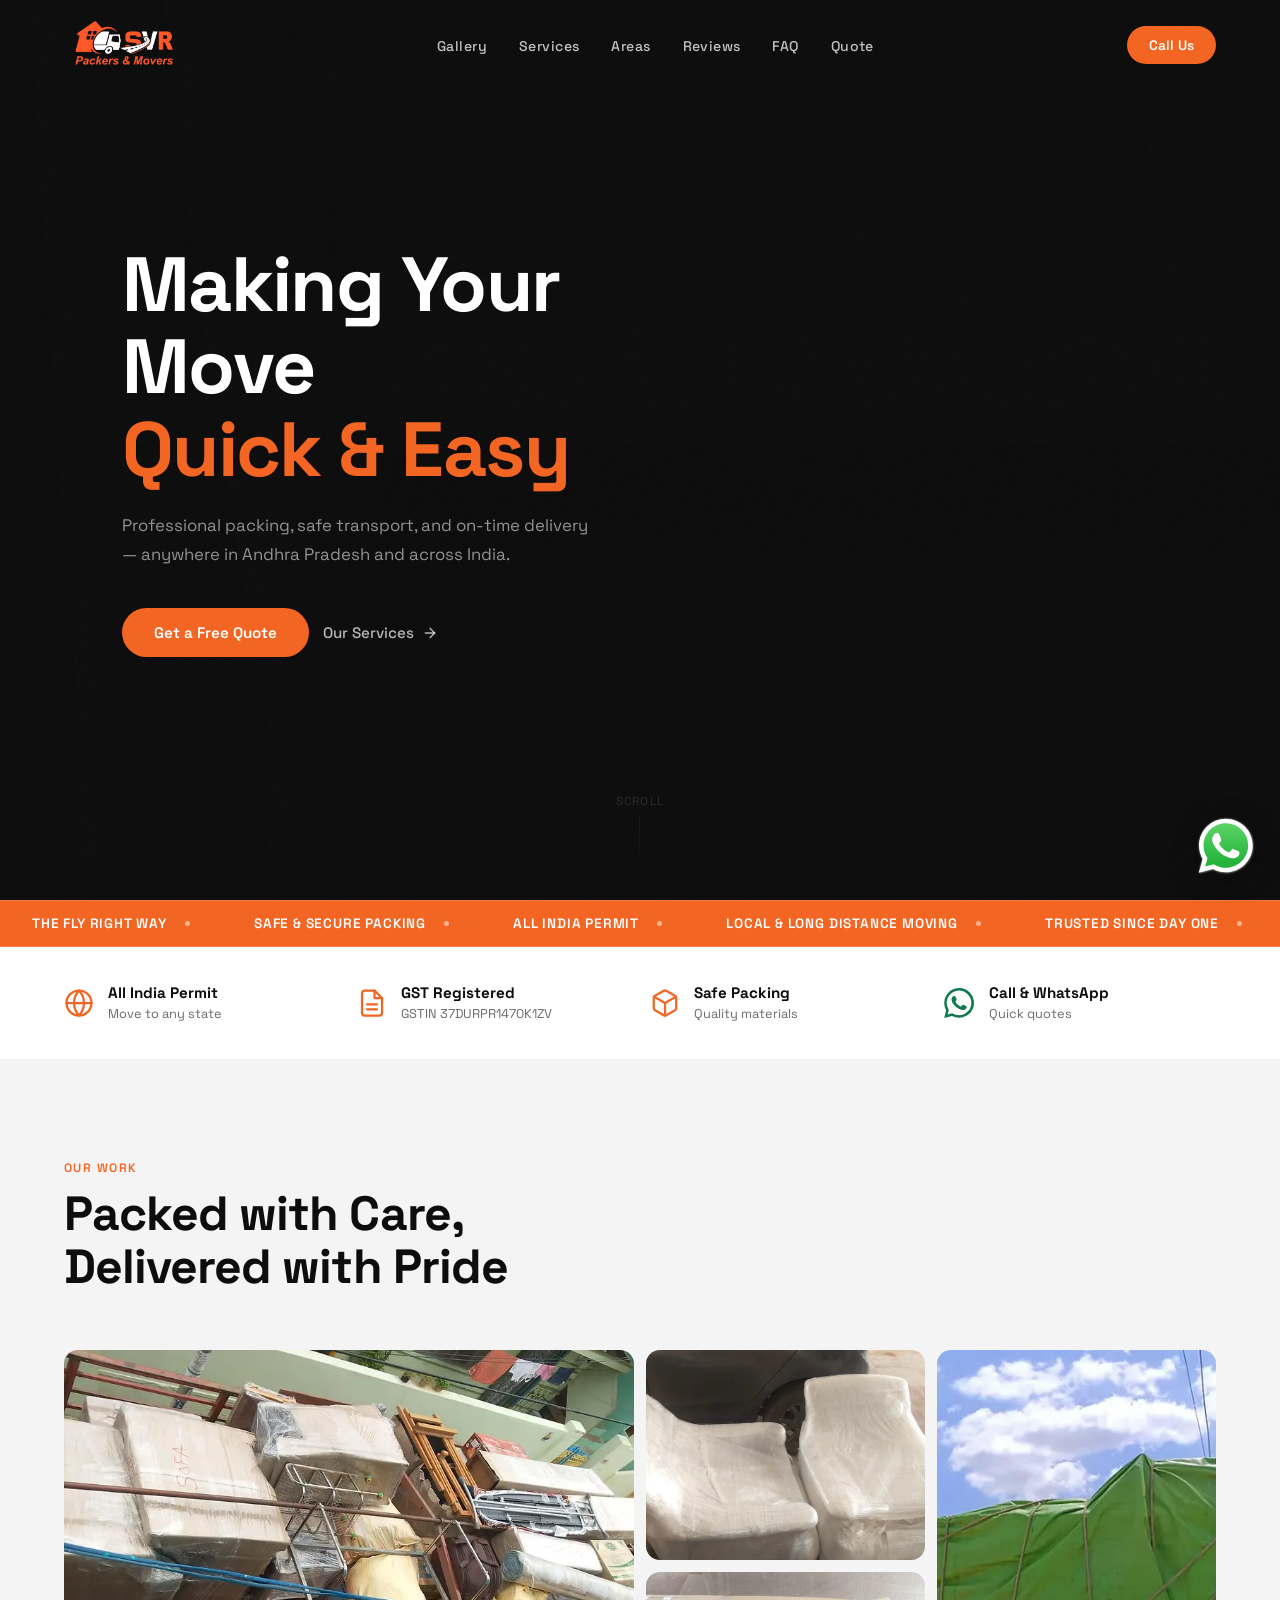
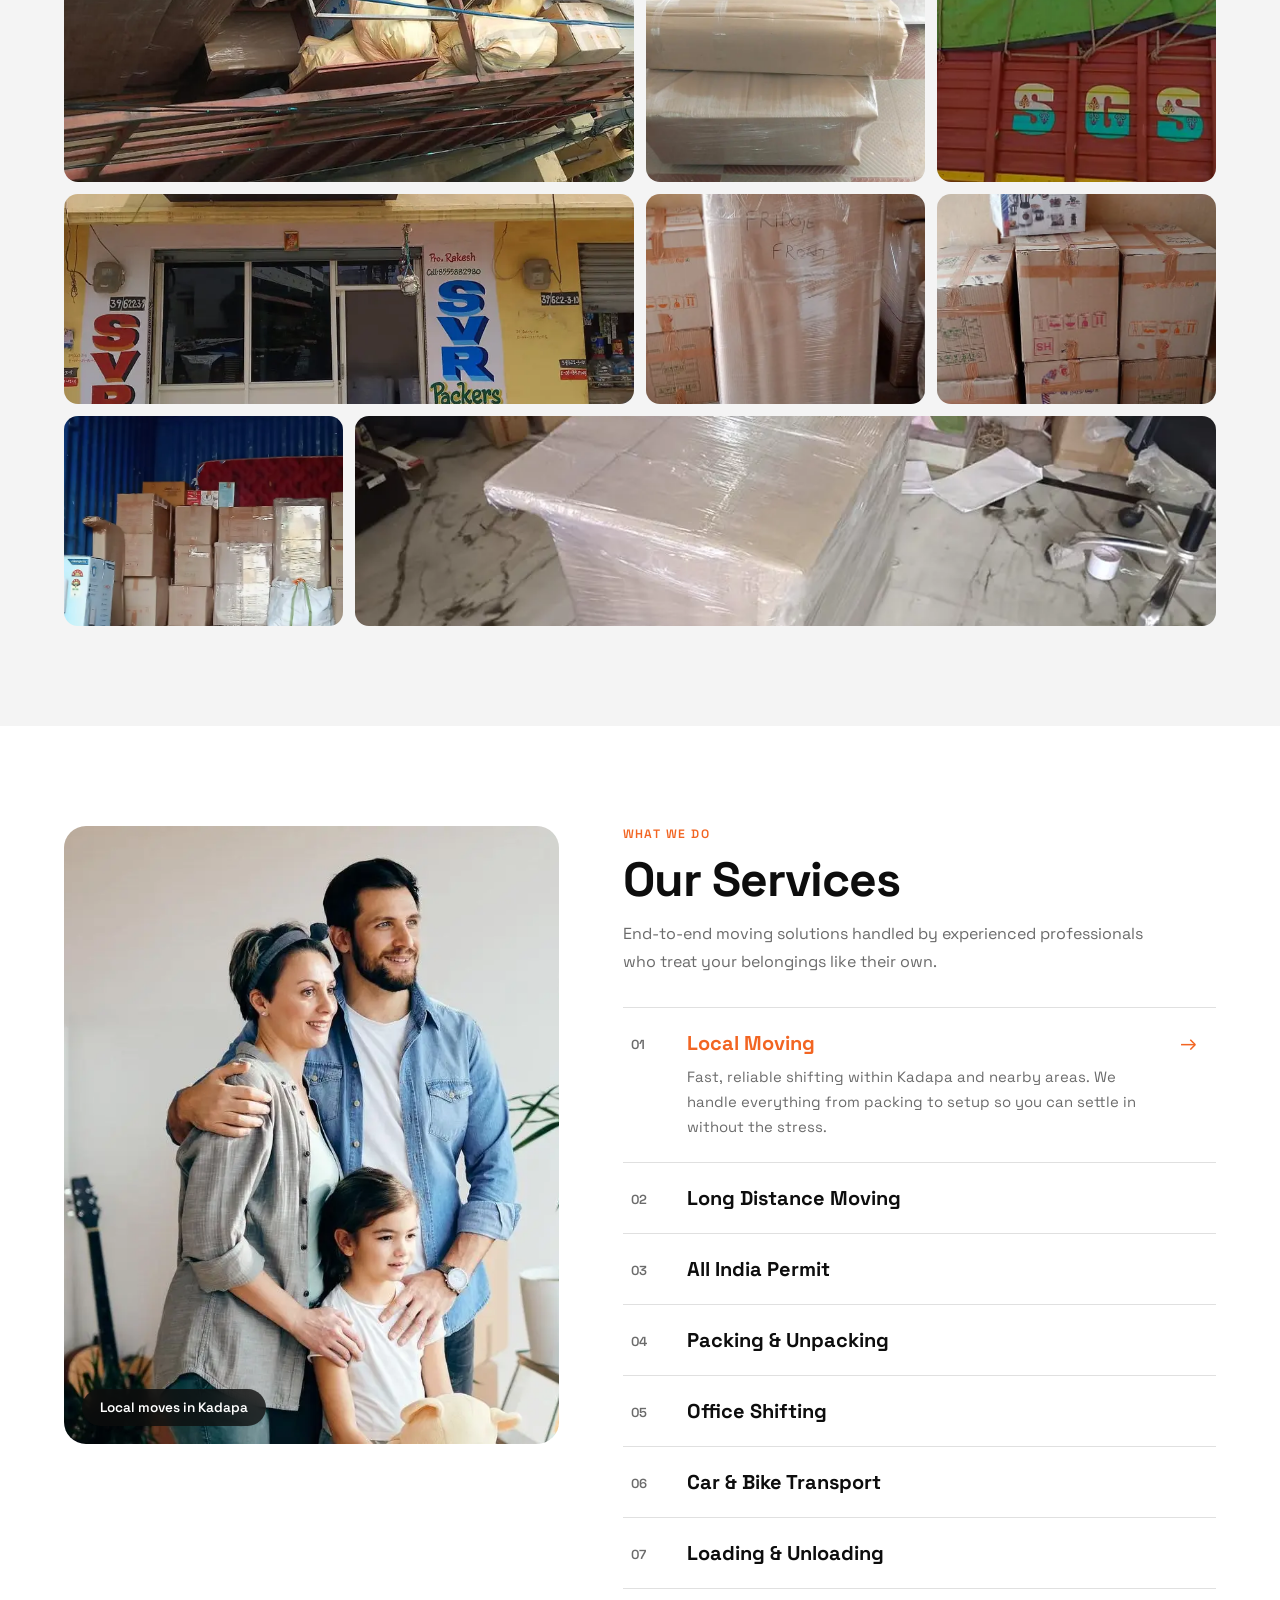
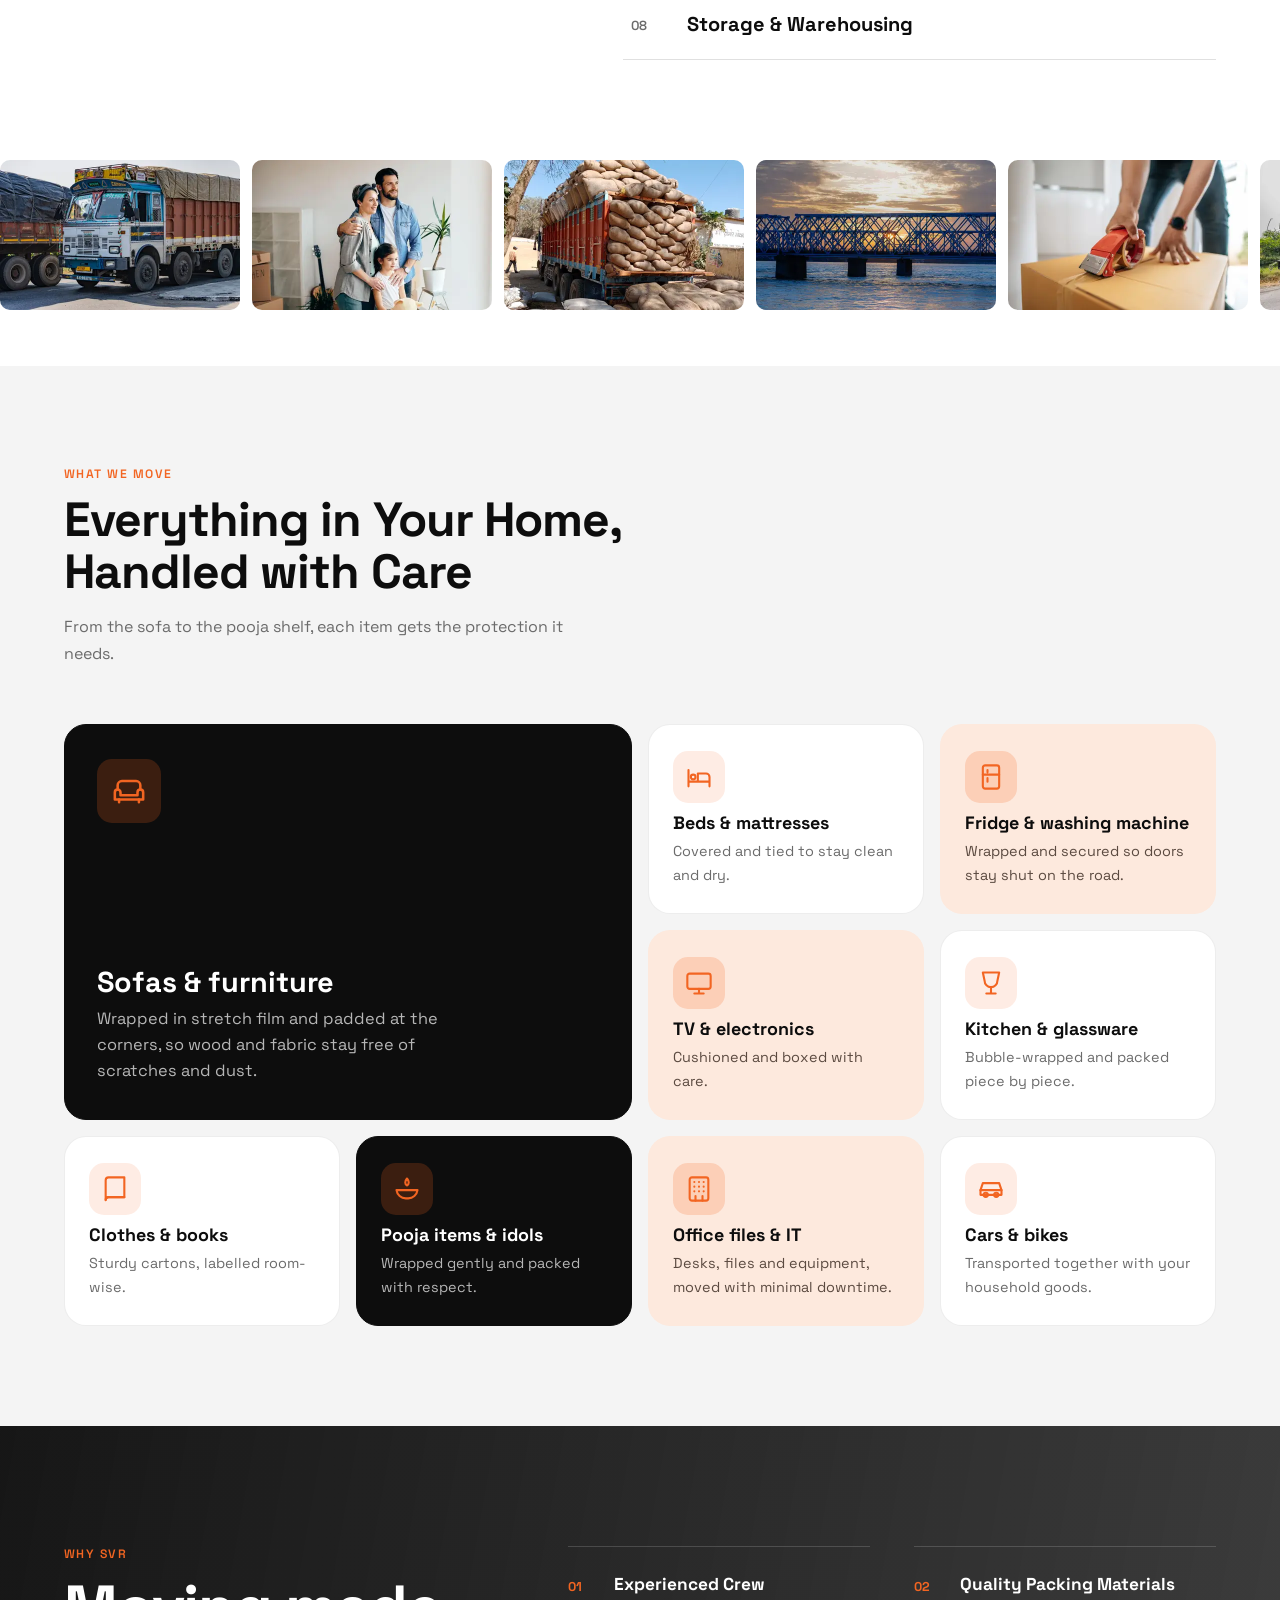
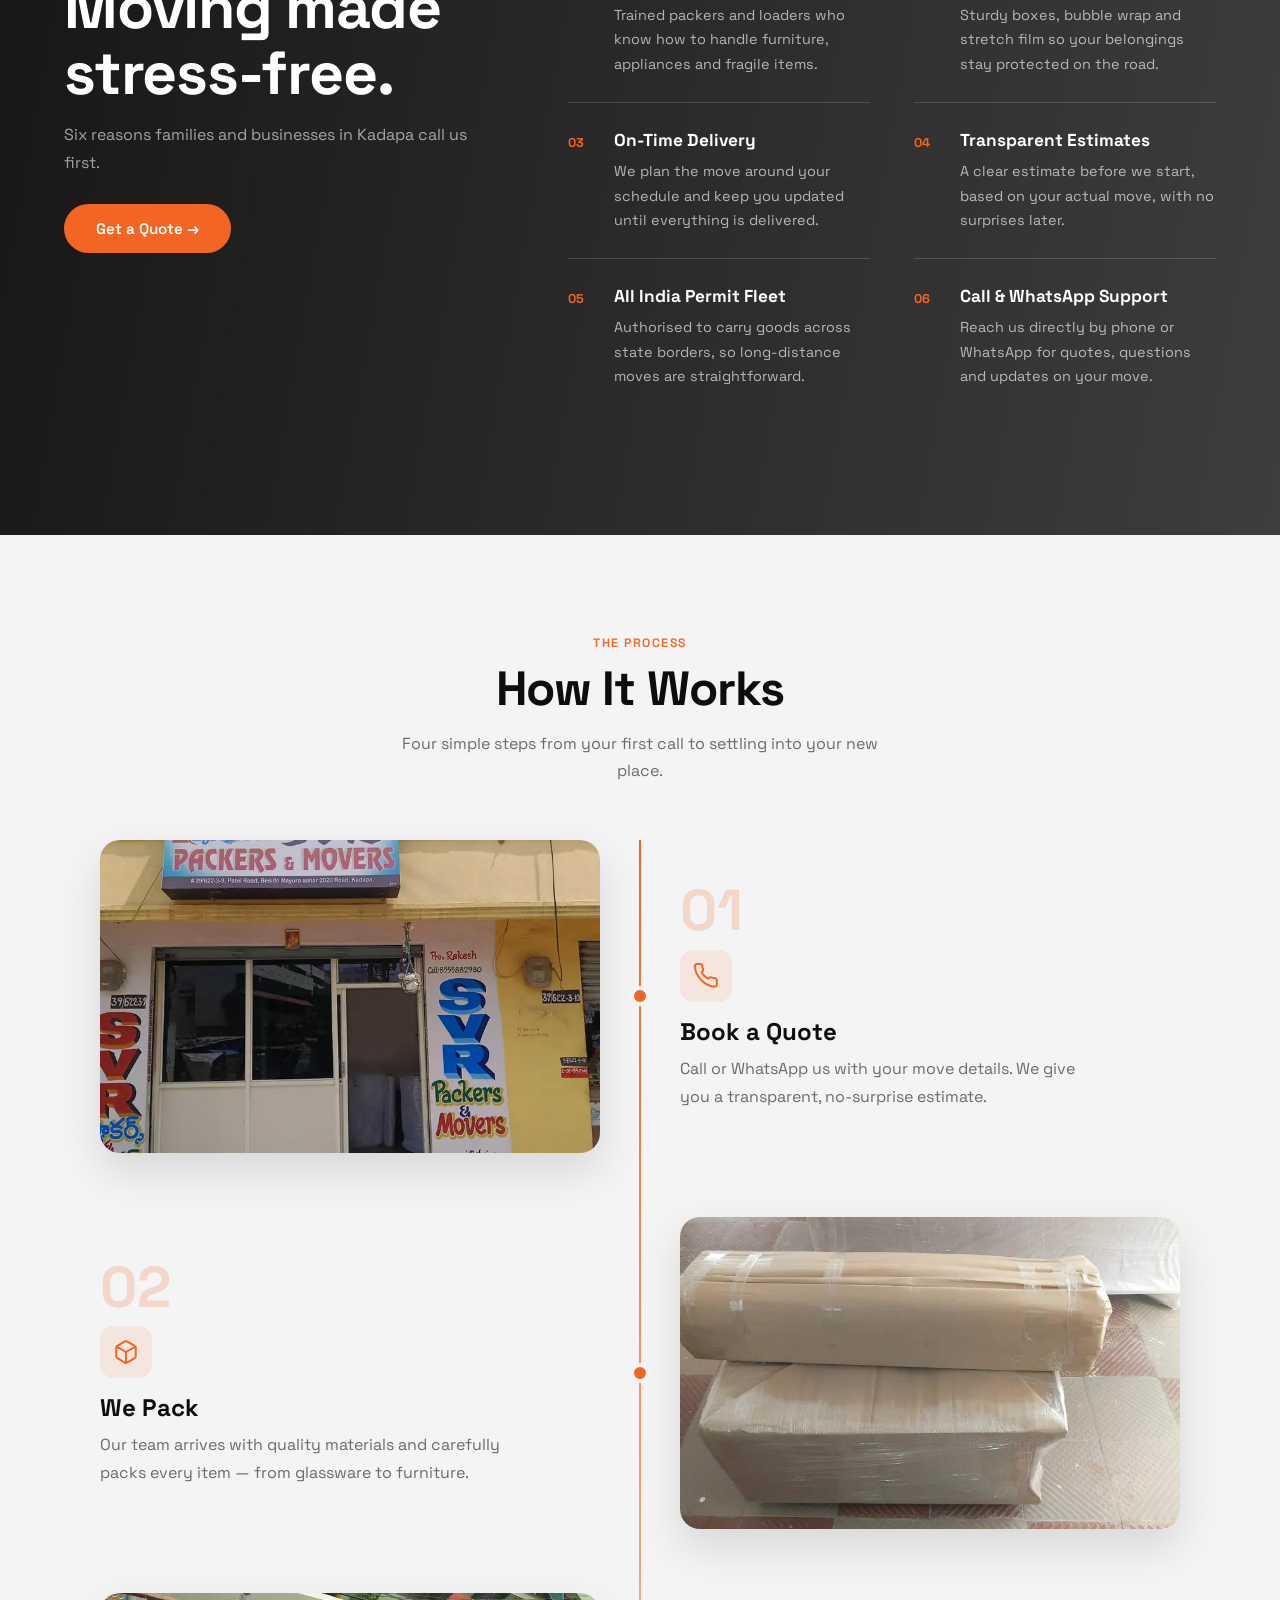
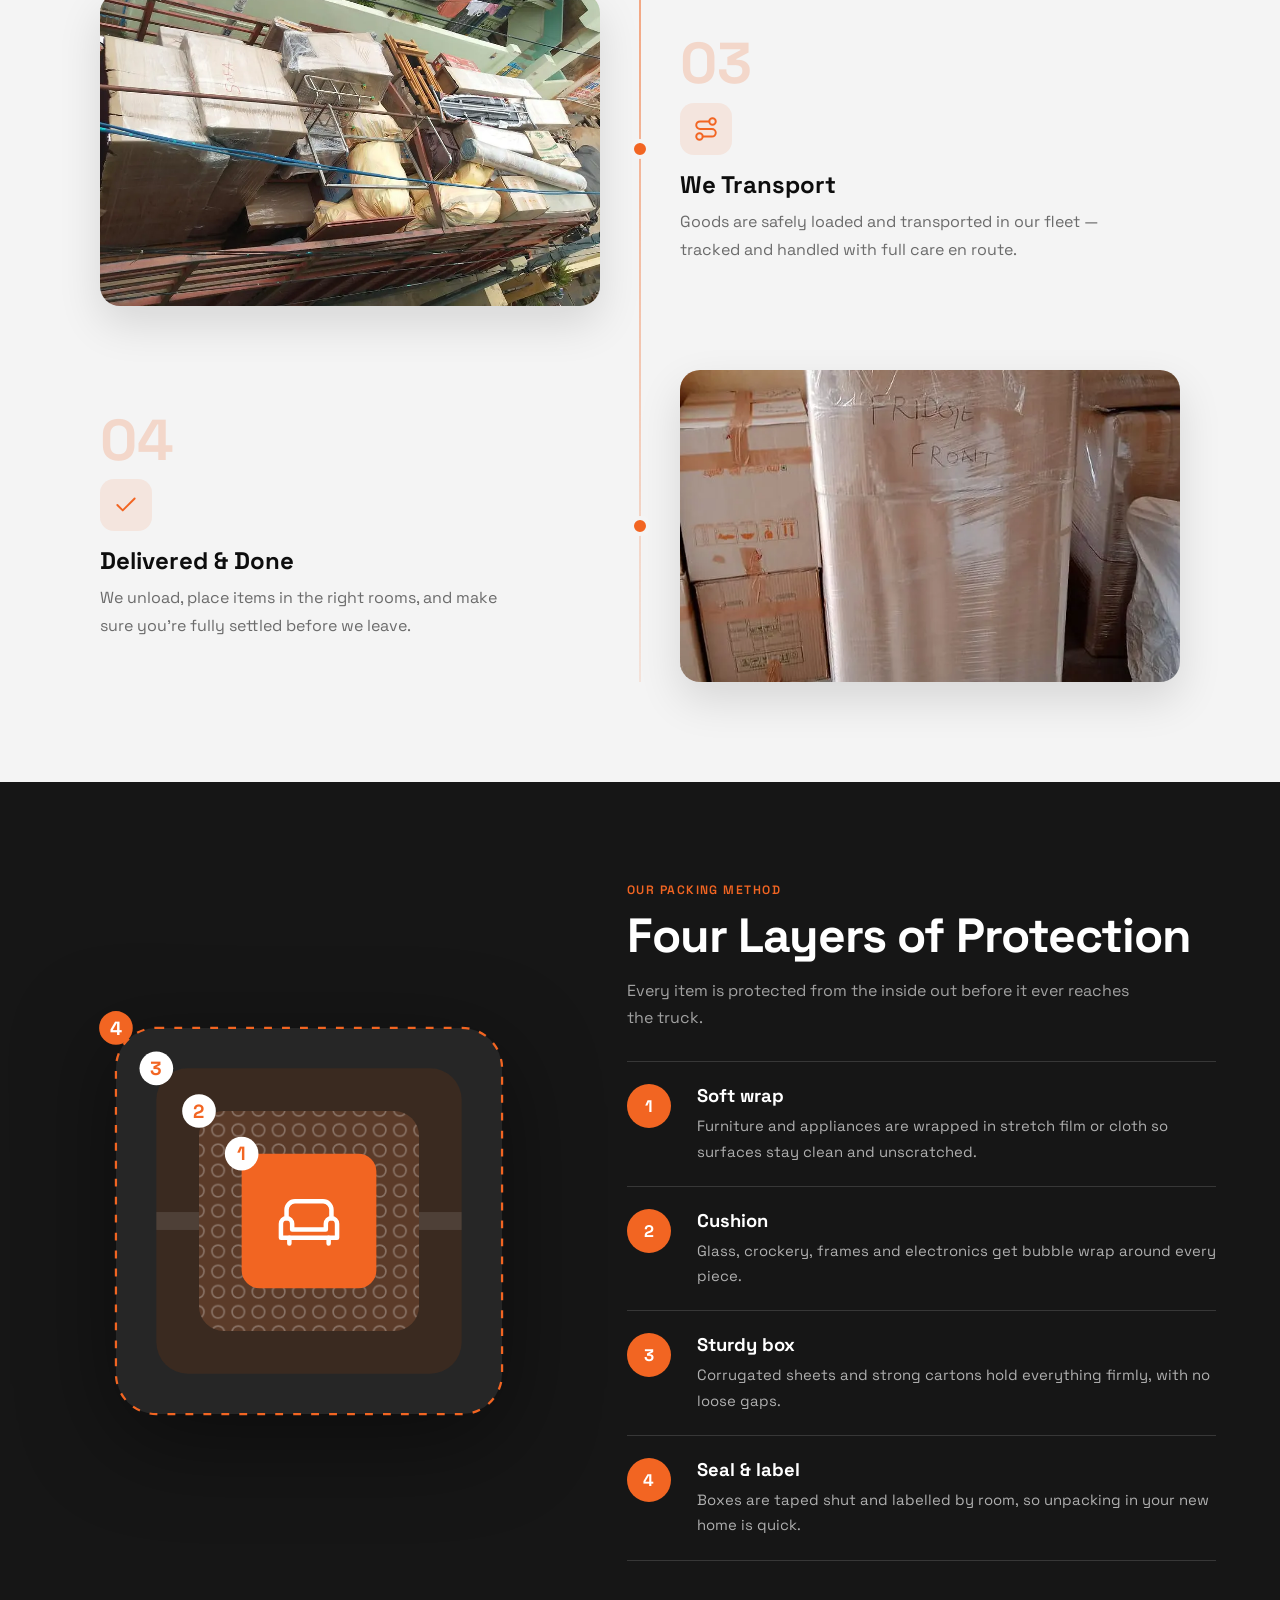
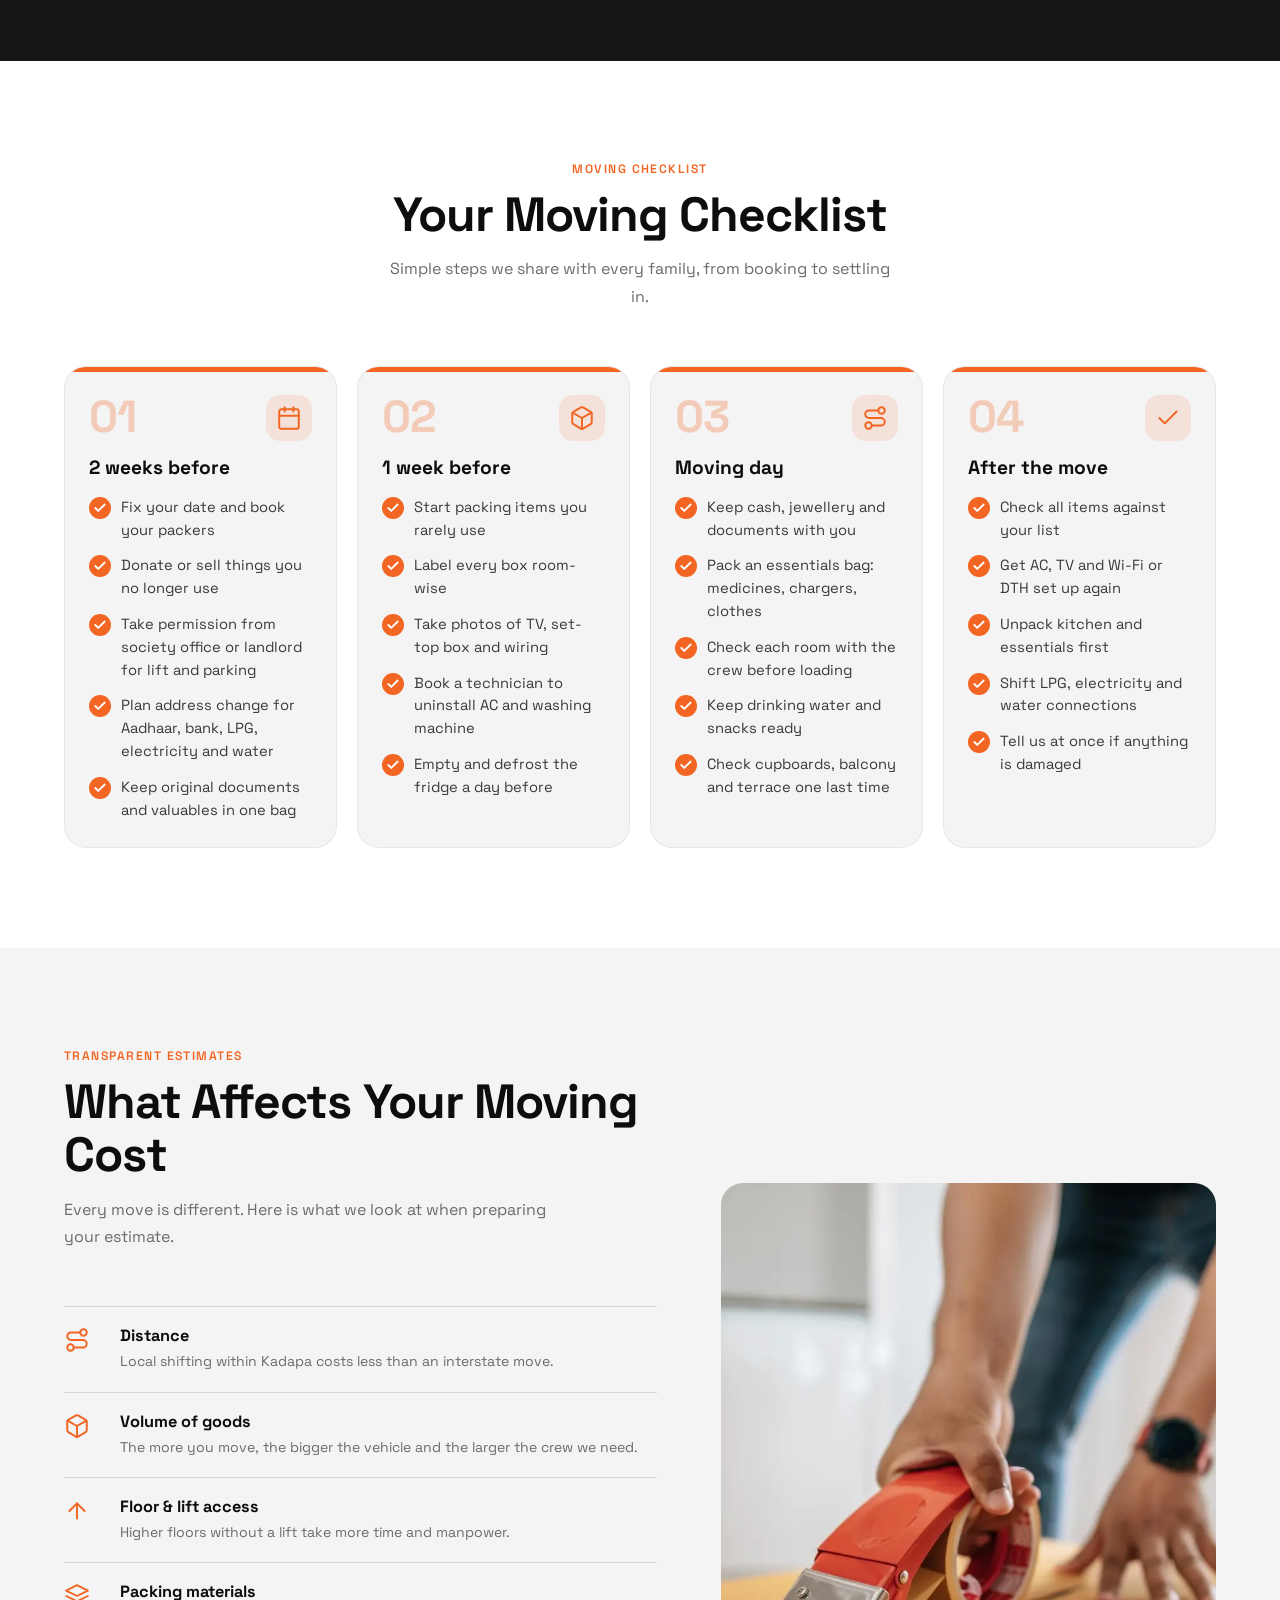
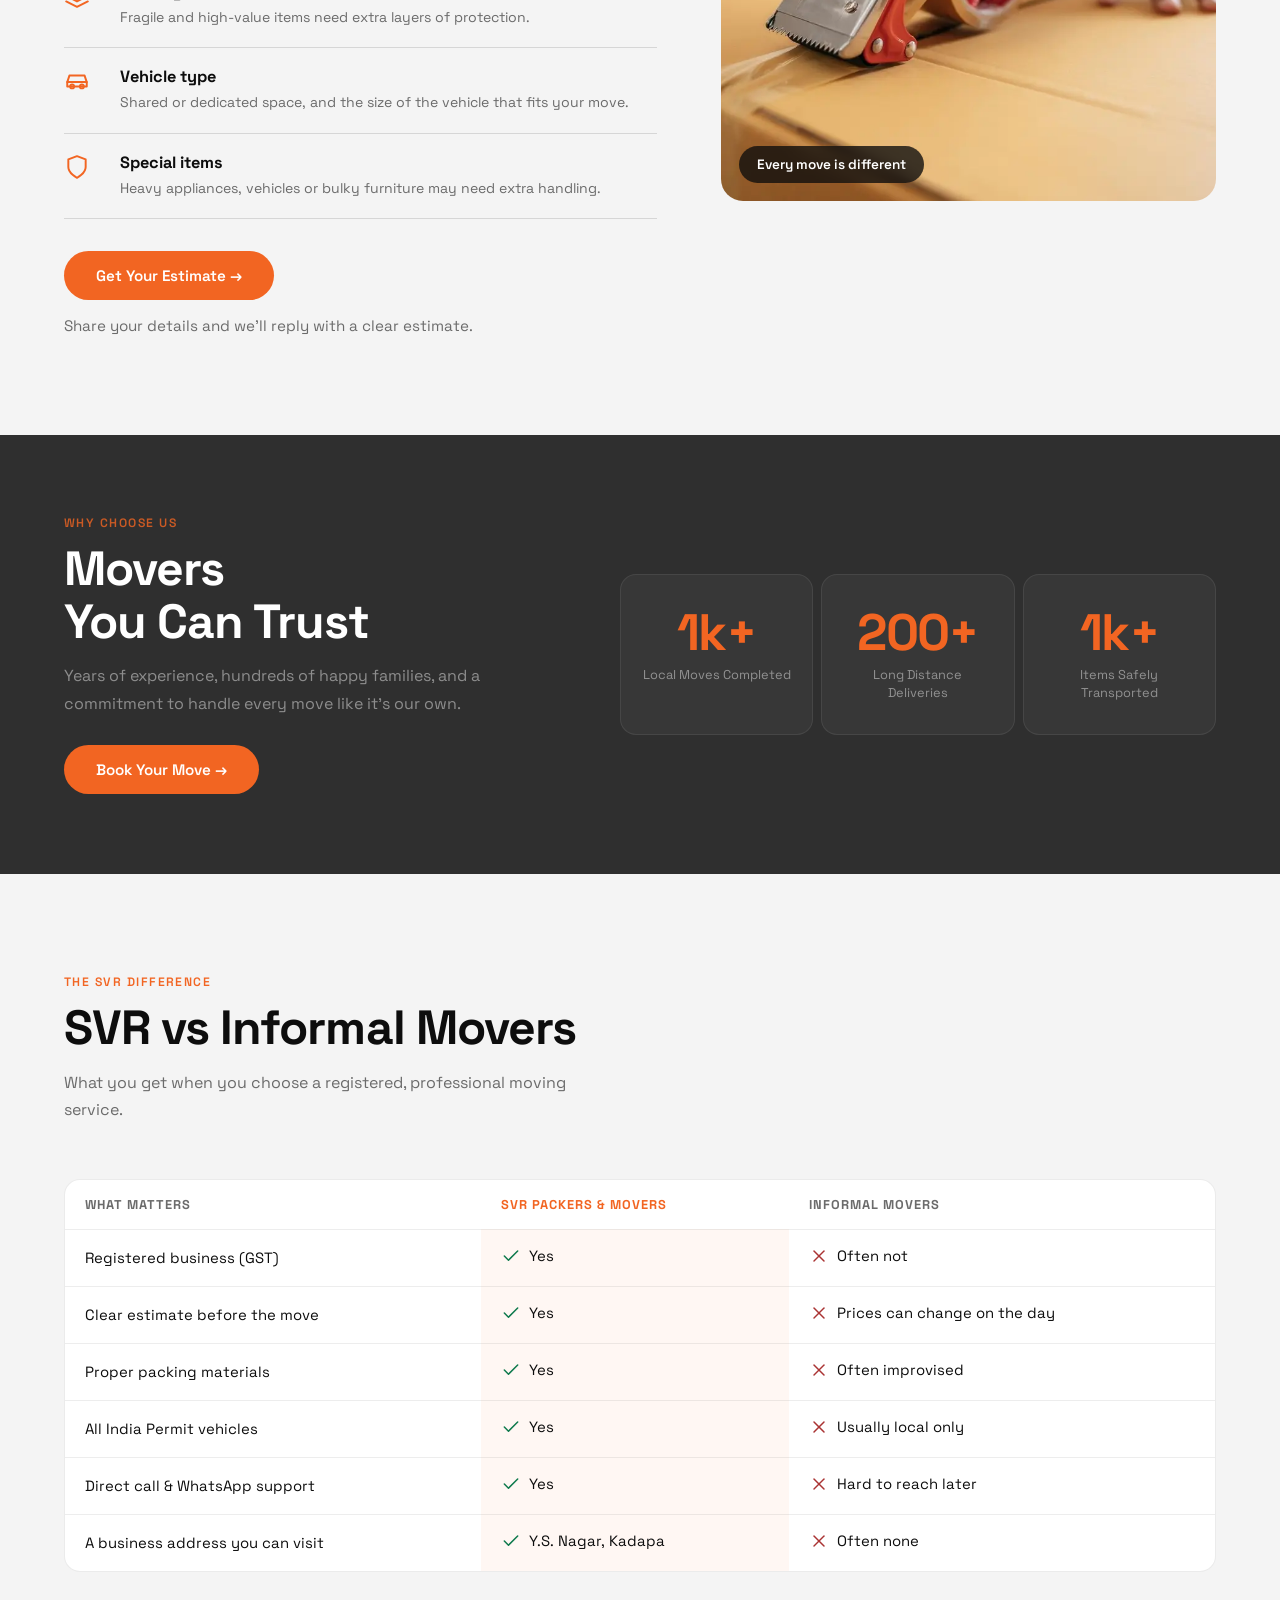
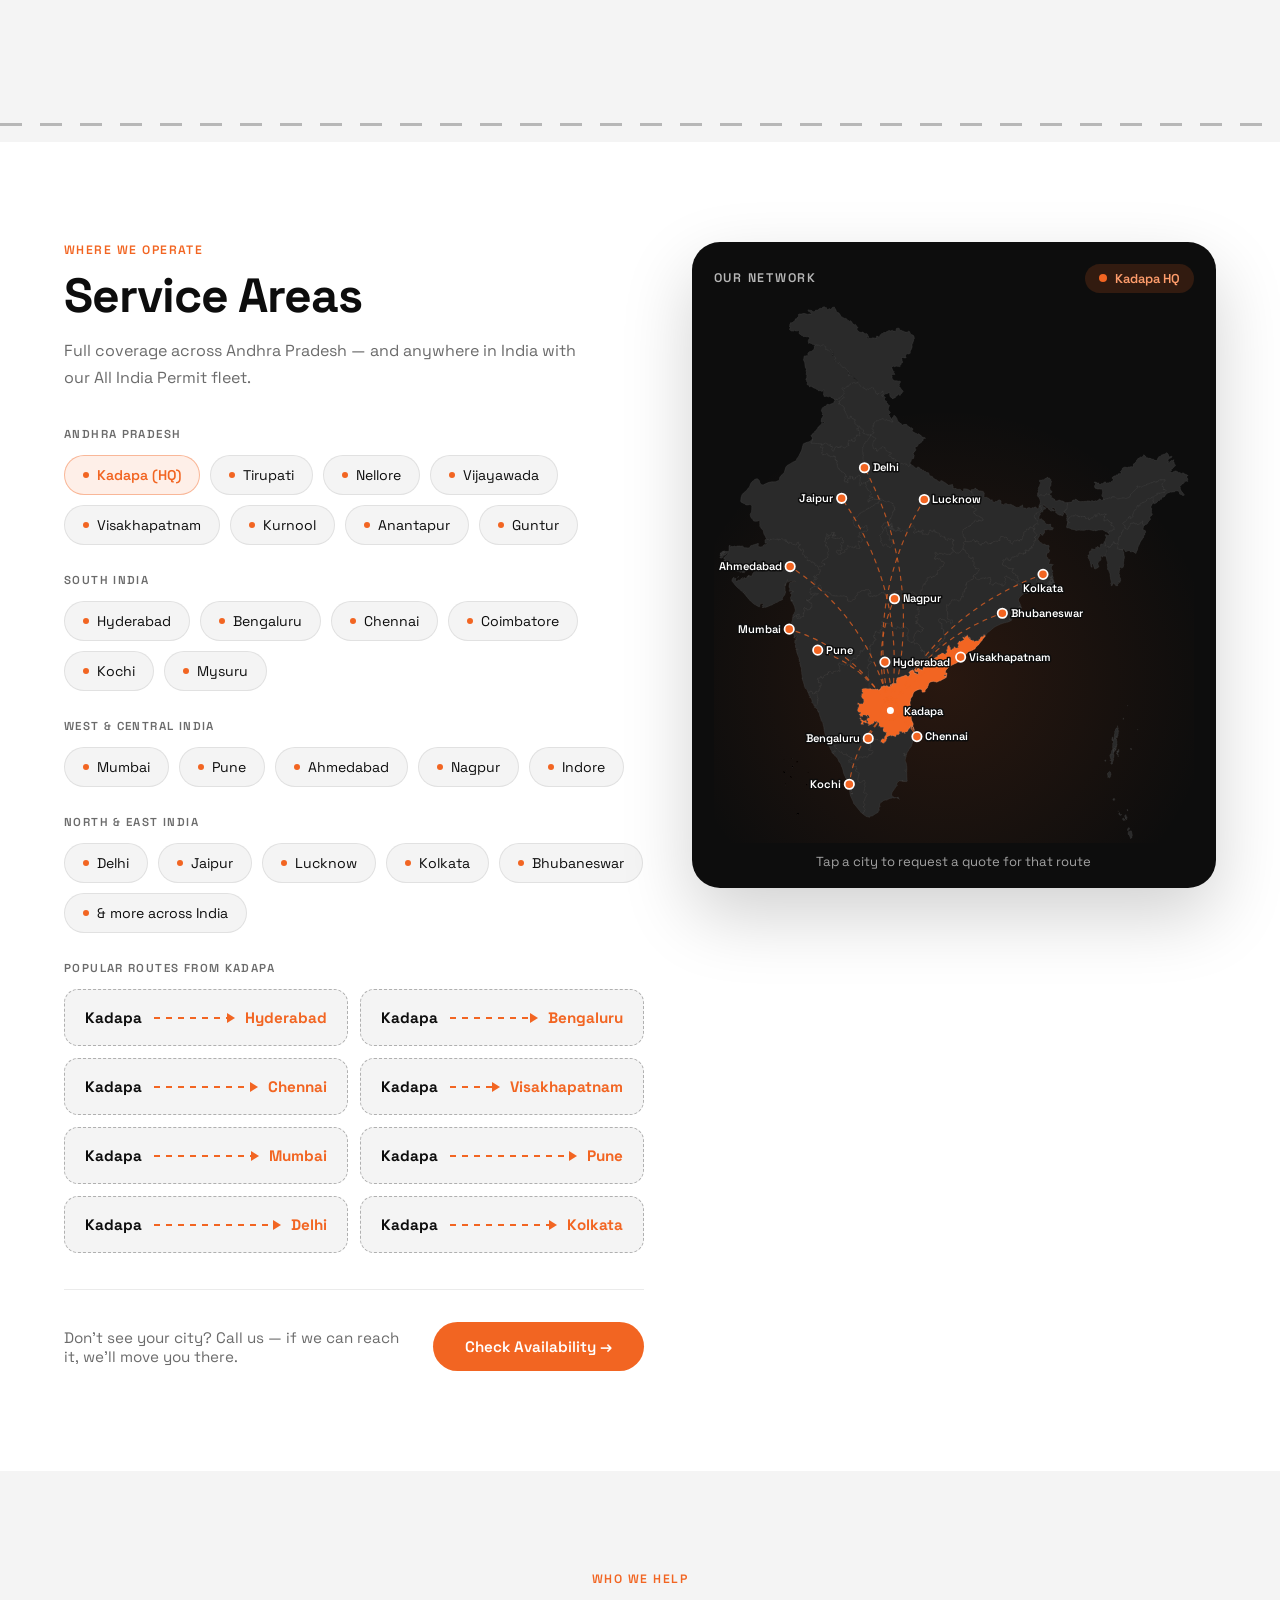
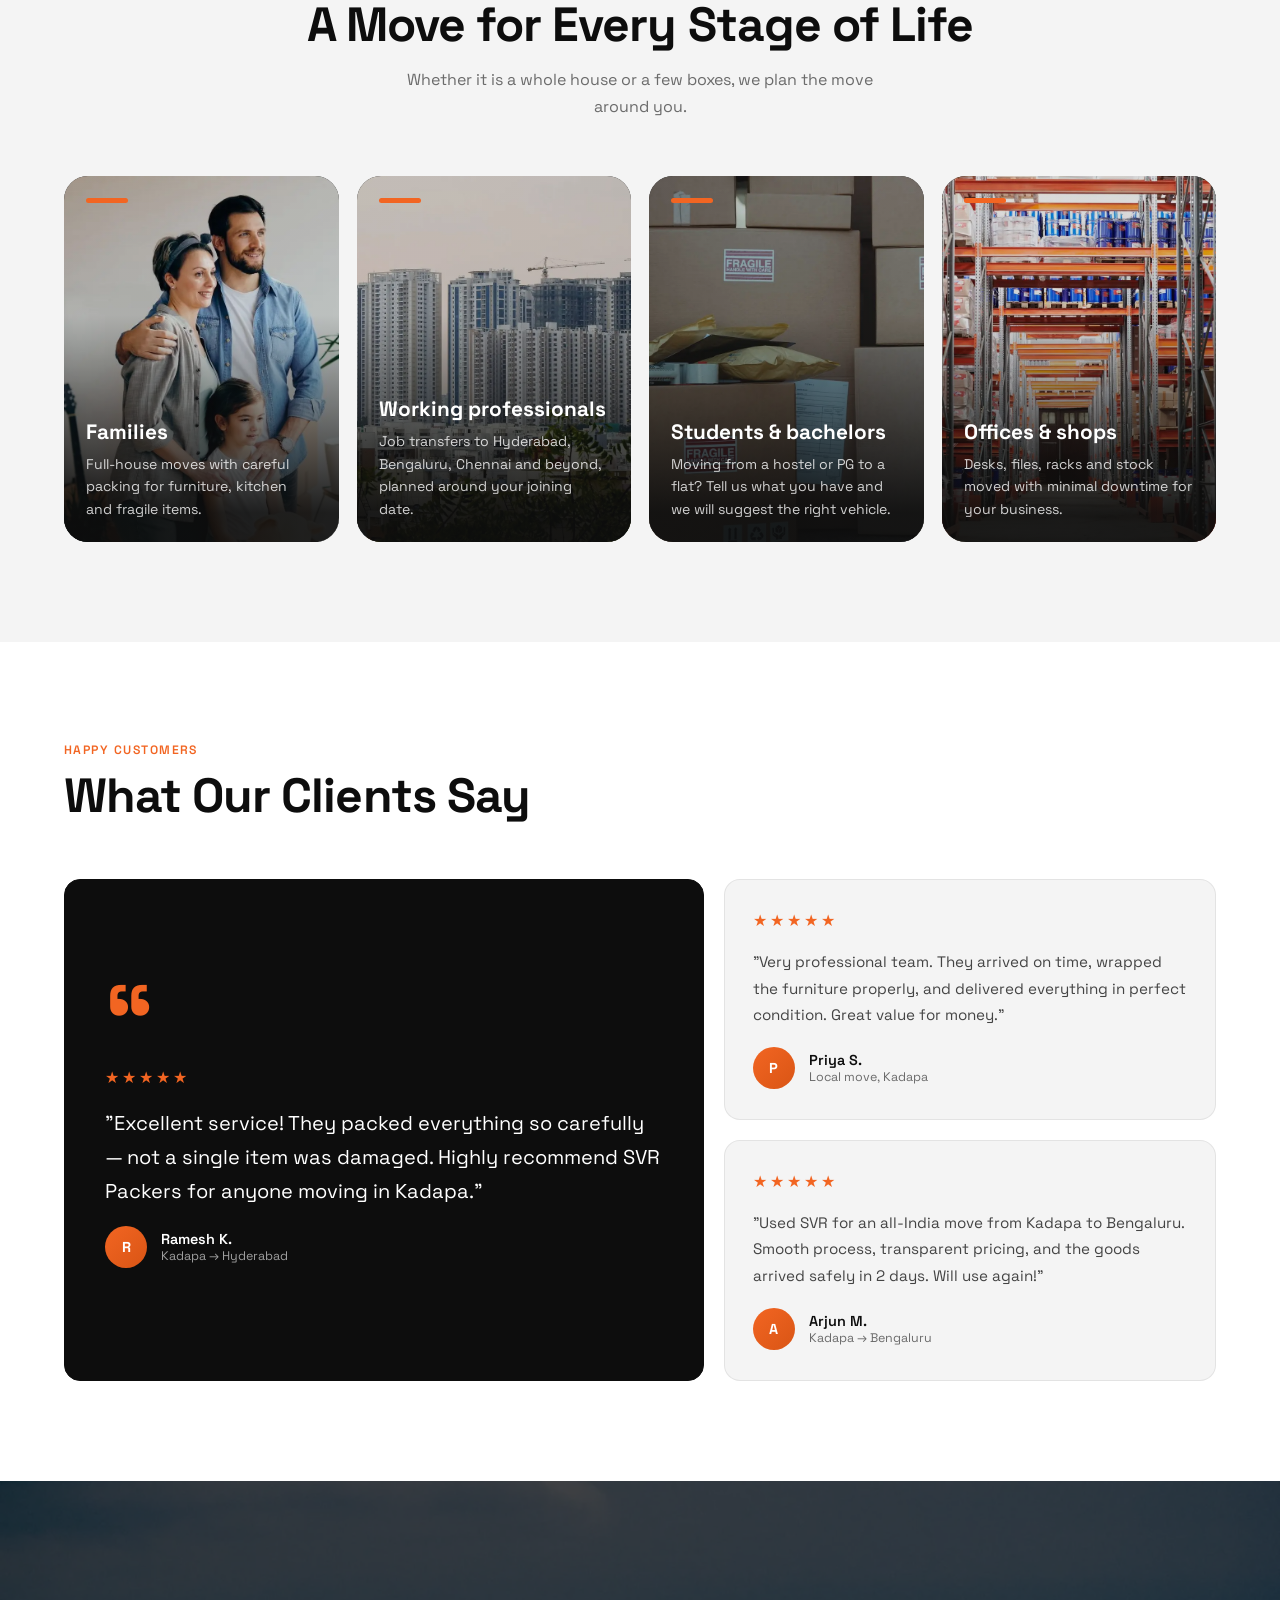
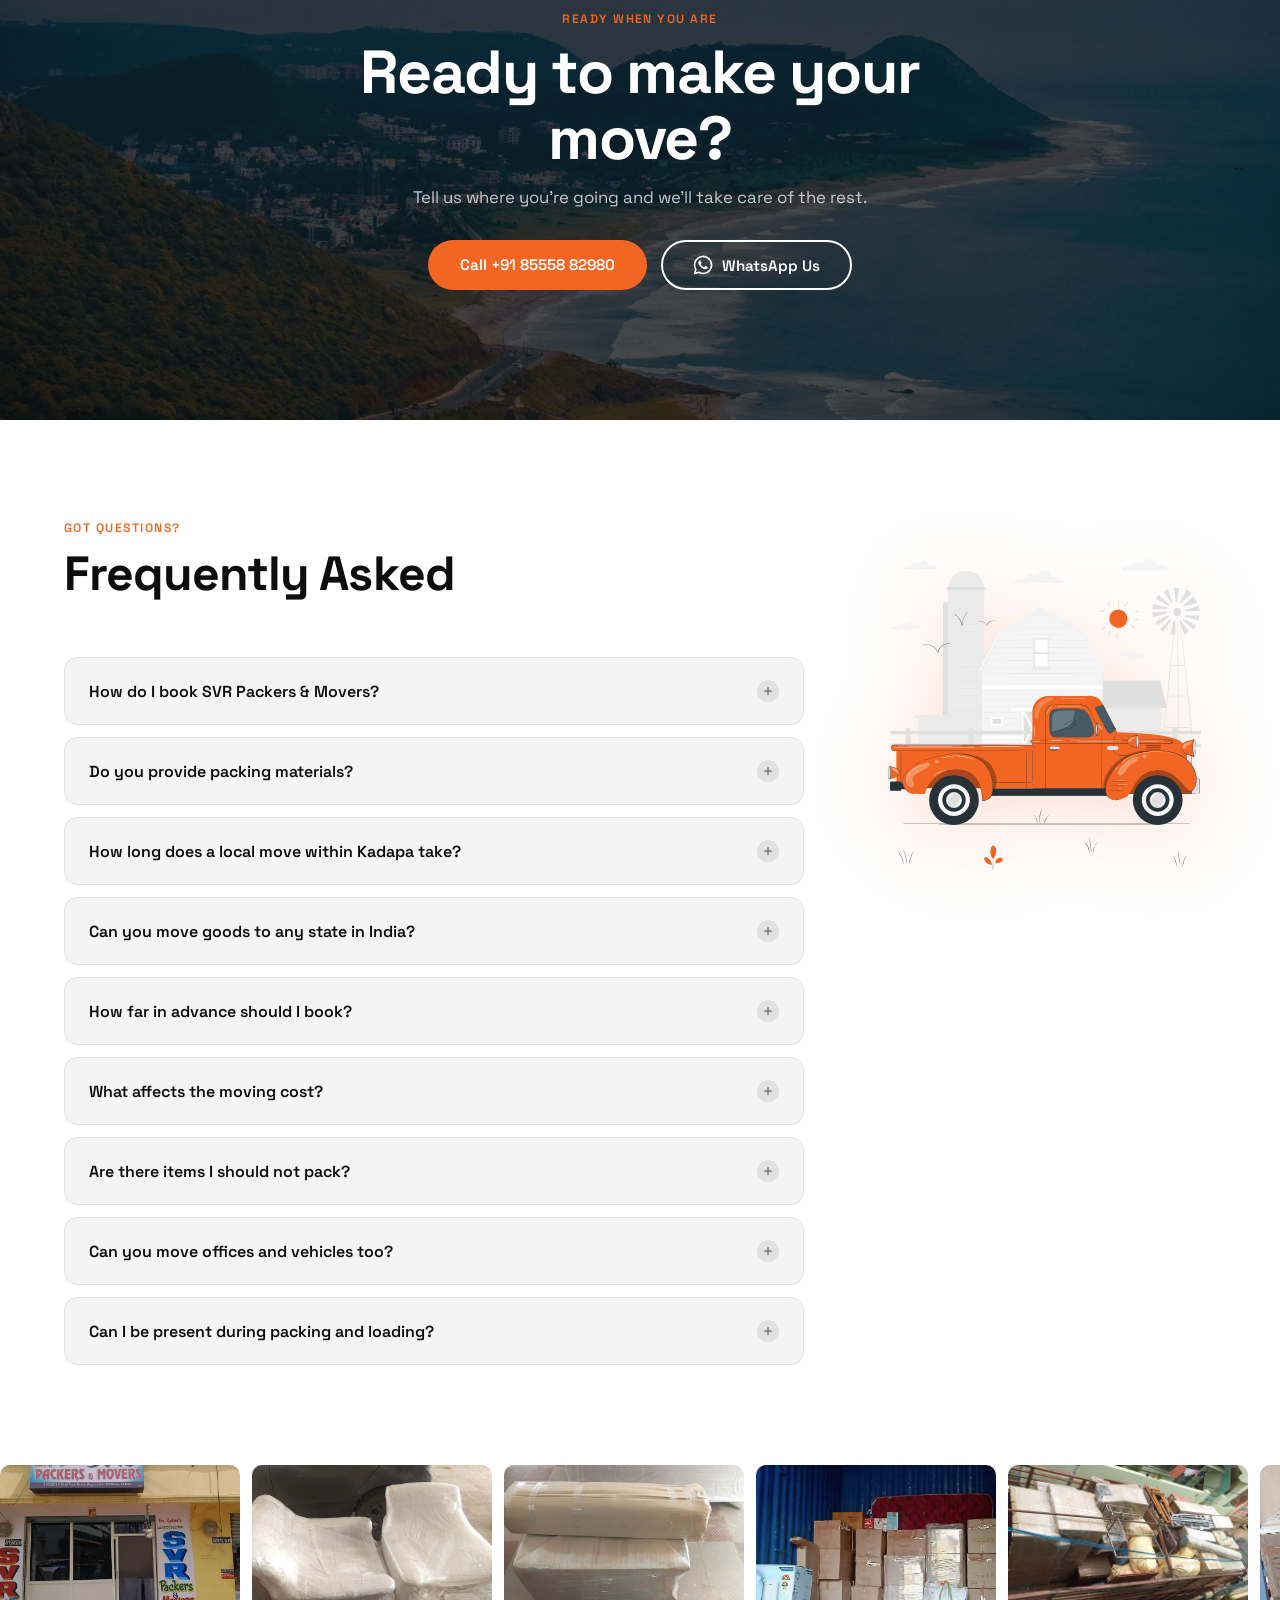
==== index.html @ 9584a852 "Use supplied family and box-taping photos - Family photo replaces the Indian family image (Local Mov" ====
<!DOCTYPE html>
<html lang="en">
<head>
  <meta charset="UTF-8" />
  <meta name="viewport" content="width=device-width, initial-scale=1.0" />
  <title>SVR Packers & Movers — Kadapa</title>
  <meta name="description" content="SVR Packers & Movers — trusted packers and movers in Kadapa, Andhra Pradesh. Local shifting, long distance moving, All India Permit. Call +91 85558 82980." />
  <meta property="og:title" content="SVR Packers & Movers — Kadapa" />
  <meta property="og:description" content="Professional packing, safe transport, and on-time delivery across Andhra Pradesh and all of India." />
  <meta property="og:type" content="website" />
  <meta property="og:url" content="https://www.svrpackersandmovers.info/" />
  <meta property="og:image" content="https://www.svrpackersandmovers.info/og-image.jpg" />
  <meta property="og:image:width" content="1200" />
  <meta property="og:image:height" content="630" />
  <link rel="canonical" href="https://www.svrpackersandmovers.info/" />
  <meta property="og:locale" content="en_IN" />
  <meta name="twitter:card" content="summary_large_image" />
  <meta name="twitter:image" content="https://www.svrpackersandmovers.info/og-image.jpg" />
  <meta name="twitter:title" content="SVR Packers & Movers — Kadapa" />
  <meta name="twitter:description" content="Professional packing, safe transport, and on-time delivery across Andhra Pradesh and all of India." />
  <meta name="robots" content="index, follow" />
  <meta name="theme-color" content="#0D0D0D" />
  <link rel="icon" type="image/svg+xml" href="truck.svg" />
  <link rel="preconnect" href="https://fonts.googleapis.com" />
  <link rel="preconnect" href="https://fonts.gstatic.com" crossorigin />
  <link rel="preload" as="image" href="stock_images/tata-truck.webp" type="image/webp" />
  <link href="https://fonts.googleapis.com/css2?family=Space+Grotesk:wght@300;400;500;600;700&display=swap" rel="stylesheet" />
  <script type="application/ld+json">
  {
    "@context": "https://schema.org",
    "@type": "MovingCompany",
    "name": "SVR Packers & Movers",
    "url": "https://www.svrpackersandmovers.info/",
    "image": "https://www.svrpackersandmovers.info/og-image.jpg",
    "description": "Local and long-distance packers and movers in Kadapa with an All India Permit.",
    "telephone": "+91-85558-82980",
    "email": "chinnirakesh9955@gmail.com",
    "address": {
      "@type": "PostalAddress",
      "streetAddress": "Near YSR Grand Inn, SLB Enclave, Y.S.Nagar",
      "addressLocality": "Kadapa",
      "addressRegion": "Andhra Pradesh",
      "postalCode": "516004",
      "addressCountry": "IN"
    },
    "geo": { "@type": "GeoCoordinates", "latitude": 14.4624871, "longitude": 78.8312649 },
    "areaServed": "India"
  }
  </script>
  <script type="application/ld+json">
  {
    "@context": "https://schema.org",
    "@type": "FAQPage",
    "mainEntity": [
      {"@type":"Question","name":"How do I book SVR Packers & Movers?","acceptedAnswer":{"@type":"Answer","text":"Simply call or WhatsApp us at +91 85558 82980. Tell us your pick-up and drop locations, the volume of goods, and your preferred date — we'll confirm availability and share a quote within the hour."}},
      {"@type":"Question","name":"Do you provide packing materials?","acceptedAnswer":{"@type":"Answer","text":"Yes. We bring all packing materials — bubble wrap, corrugated sheets, stretch film, and sturdy boxes. Fragile items like glassware, TVs, and electronics get extra-layer protection at no additional charge."}},
      {"@type":"Question","name":"How long does a local move within Kadapa take?","acceptedAnswer":{"@type":"Answer","text":"A standard 2 BHK local move typically takes 4–8 hours depending on the floor, volume, and distance. We aim to complete most local moves within the same day."}},
      {"@type":"Question","name":"Can you move goods to any state in India?","acceptedAnswer":{"@type":"Answer","text":"Yes — we hold an All India Permit, which means our fleet is authorised to operate across every state. We regularly move goods to Hyderabad, Bengaluru, Chennai, Mumbai, Delhi, and beyond."}},
      {"@type":"Question","name":"How far in advance should I book?","acceptedAnswer":{"@type":"Answer","text":"We recommend booking at least 2–3 days in advance for local moves and 5–7 days for long-distance moves. That said, we do our best to accommodate last-minute requests — just give us a call."}},
      {"@type":"Question","name":"What affects the moving cost?","acceptedAnswer":{"@type":"Answer","text":"The estimate depends on distance, the volume of goods, floor and lift access, the packing materials needed and the type of vehicle. Share your details on WhatsApp and we'll give you a clear estimate."}},
      {"@type":"Question","name":"Are there items I should not pack?","acceptedAnswer":{"@type":"Answer","text":"For safety, please do not pack perishable food or flammable and hazardous items such as gas cylinders and chemicals. Keep cash, jewellery and important documents with you."}},
      {"@type":"Question","name":"Can you move offices and vehicles too?","acceptedAnswer":{"@type":"Answer","text":"Yes. Besides household moves, we handle office shifting and car and bike transport. Call or WhatsApp us with the details and we'll confirm."}},
      {"@type":"Question","name":"Can I be present during packing and loading?","acceptedAnswer":{"@type":"Answer","text":"Absolutely. We recommend being there, or having someone you trust, to check the items as they are packed and loaded."}}
    ]
  }
  </script>
  <noscript><style>.reveal { opacity: 1 !important; transform: none !important; }</style></noscript>
  <style>
    /* ── Reset & Base ──────────────────────────────── */
    *, *::before, *::after { margin: 0; padding: 0; box-sizing: border-box; }
    :root {
      --orange:  #F26522;
      --orange2: #d95515;
      --dark:    #0D0D0D;
      --dark2:   #161616;
      --gray:    #6b6b6b;
      --light:   #F4F4F4;
      --white:   #FFFFFF;
      --font:    'Space Grotesk', sans-serif;
      --ease:    cubic-bezier(.25,.46,.45,.94);
    }
    html { scroll-behavior: smooth; scroll-padding-top: 90px; }
    body {
      font-family: var(--font);
      background: var(--white);
      color: var(--dark);
      overflow-x: hidden;
      -webkit-font-smoothing: antialiased;
    }
    img { display: block; width: 100%; height: 100%; object-fit: cover; }
    a { text-decoration: none; color: inherit; }

    /* ── Scroll-reveal ─────────────────────────────── */
    .reveal {
      opacity: 0; transform: translateY(28px);
      transition: opacity .6s var(--ease), transform .6s var(--ease);
    }
    .reveal.visible { opacity: 1; transform: none; }

    /* ── NAV ───────────────────────────────────────── */
    nav {
      position: fixed; top: 0; left: 0; right: 0; z-index: 100;
      display: flex; align-items: center; justify-content: space-between;
      padding: 18px 5%;
      transition: background .35s, backdrop-filter .35s, box-shadow .35s;
    }
    nav.scrolled {
      background: rgba(13,13,13,.88);
      backdrop-filter: blur(14px);
      box-shadow: 0 1px 0 rgba(255,255,255,.06);
    }
    .nav-logo { height: 54px; width: auto; }
    .nav-links { display: flex; gap: 32px; list-style: none; }
    .nav-links a {
      font-size: .88rem; font-weight: 500; letter-spacing: .03em;
      color: rgba(255,255,255,.75); transition: color .2s;
    }
    .nav-links a:hover { color: var(--orange); }
    .nav-cta {
      background: var(--orange); color: #fff;
      padding: 10px 22px; border-radius: 100px;
      font-size: .86rem; font-weight: 600;
      transition: background .2s, transform .2s;
    }
    .nav-cta:hover { background: var(--orange2); transform: translateY(-1px); }
    /* Hamburger */
    .nav-hamburger {
      display: none; flex-direction: column; gap: 5px;
      background: none; border: none; cursor: pointer; padding: 4px; z-index: 101;
    }
    .nav-hamburger span {
      display: block; width: 24px; height: 2px;
      background: #fff; border-radius: 2px;
      transition: transform .3s, opacity .3s;
    }
    .nav-hamburger.open span:nth-child(1) { transform: rotate(45deg) translate(5px,5px); }
    .nav-hamburger.open span:nth-child(2) { opacity: 0; }
    .nav-hamburger.open span:nth-child(3) { transform: rotate(-45deg) translate(5px,-5px); }
    /* Mobile menu overlay */
    .mobile-menu {
      display: none; position: fixed; inset: 0; z-index: 99;
      background: rgba(13,13,13,.97); backdrop-filter: blur(16px);
      flex-direction: column; align-items: center; justify-content: center; gap: 36px;
    }
    .mobile-menu.open { display: flex; }
    .mobile-menu[hidden] { display: none; }
    .mobile-menu a {
      font-size: 1.6rem; font-weight: 700;
      color: rgba(255,255,255,.8); transition: color .2s;
    }
    .mobile-menu a:hover { color: var(--orange); }
    .mobile-menu .m-cta {
      margin-top: 8px; background: var(--orange); color: #fff;
      padding: 14px 36px; border-radius: 100px; font-size: 1rem;
    }
    .mobile-menu .m-cta:hover { background: var(--orange2); }

    /* ── HERO ──────────────────────────────────────── */
    #hero {
      position: relative; min-height: 100vh;
      display: flex; align-items: center;
      background: var(--dark); overflow: hidden;
    }
    .hero-bg {
      position: absolute; inset: 0;
      background-image: url('gallery_images/svr-loaded-truck.webp');
      background-size: cover; background-position: center;
    }
    .hero-bg::before {
      content: ''; position: absolute; inset: 0;
      background:
        linear-gradient(to right, rgba(13,13,13,.92) 0%, rgba(13,13,13,.6) 30%),
        linear-gradient(to bottom, rgba(13,13,13,.3) 0%, rgba(13,13,13,.5) 80%);
    }
    .hero-bg::after {
      content: ''; position: absolute; inset: 0;
      background-image: url("data:image/svg+xml,%3Csvg viewBox='0 0 200 200' xmlns='http://www.w3.org/2000/svg'%3E%3Cfilter id='n'%3E%3CfeTurbulence type='fractalNoise' baseFrequency='.65' numOctaves='3' stitchTiles='stitch'/%3E%3C/filter%3E%3Crect width='100%25' height='100%25' filter='url(%23n)' opacity='.04'/%3E%3C/svg%3E");
      opacity: .35; pointer-events: none;
    }
    .hero-content { position: relative; z-index: 1; padding: 0 5%; max-width: 760px; }
    .hero-h1 {
      font-size: clamp(2.8rem, 6vw, 5rem);
      font-weight: 700; line-height: 1.08;
      color: var(--white); letter-spacing: -.02em; margin-bottom: 20px;
    }
    .hero-h1 em { color: var(--orange); font-style: normal; }
    .hero-sub {
      font-size: 1.05rem; line-height: 1.7;
      color: rgba(255,255,255,.55); max-width: 480px; margin-bottom: 40px;
    }
    .hero-actions { display: flex; gap: 14px; flex-wrap: wrap; align-items: center; }
    .btn-primary {
      background: var(--orange); color: #fff;
      padding: 15px 32px; border-radius: 100px;
      font-size: .95rem; font-weight: 600;
      transition: background .2s, transform .2s, box-shadow .2s;
    }
    .btn-primary:hover {
      background: var(--orange2); transform: translateY(-2px);
      box-shadow: 0 8px 28px rgba(242,101,34,.4);
    }
    .btn-ghost {
      color: rgba(255,255,255,.7); font-size: .95rem; font-weight: 500;
      display: flex; align-items: center; gap: 8px; transition: color .2s;
    }
    .btn-ghost:hover { color: var(--white); }
    .btn-ghost svg { transition: transform .2s; }
    .btn-ghost:hover svg { transform: translateX(4px); }
    .hero-scroll {
      position: absolute; bottom: 36px; left: 50%; transform: translateX(-50%);
      display: flex; flex-direction: column; align-items: center; gap: 8px;
      color: rgba(255,255,255,.6); font-size: .72rem; letter-spacing: .1em; text-transform: uppercase;
    }
    .scroll-line {
      width: 1px; height: 48px;
      background: linear-gradient(to bottom, rgba(255,255,255,.3), transparent);
      animation: scrollDown 2s ease-in-out infinite;
    }
    @keyframes scrollDown { 0%{transform:scaleY(0);transform-origin:top} 50%{transform:scaleY(1);transform-origin:top} 51%{transform-origin:bottom} 100%{transform:scaleY(0);transform-origin:bottom} }

    /* ── MARQUEE ───────────────────────────────────── */
    .marquee-wrap {
      background: var(--orange); padding: 14px 0; overflow: hidden;
      border-top: 1px solid rgba(255,255,255,.15);
      border-bottom: 1px solid rgba(255,255,255,.15);
    }
    .marquee-track {
      display: flex; animation: marquee 22s linear infinite; white-space: nowrap;
    }
    .marquee-item {
      display: flex; align-items: center; gap: 18px; padding: 0 32px;
      font-size: .85rem; font-weight: 600; letter-spacing: .06em;
      text-transform: uppercase; color: #fff; flex-shrink: 0;
    }
    .marquee-dot { width: 5px; height: 5px; border-radius: 50%; background: rgba(255,255,255,.5); }
    @keyframes marquee { from{transform:translateX(0)} to{transform:translateX(-50%)} }

    /* ── SECTION SHELL ─────────────────────────────── */
    section { padding: 100px 5%; }
    .section-label {
      font-size: .76rem; font-weight: 600; letter-spacing: .12em;
      text-transform: uppercase; color: var(--orange); margin-bottom: 12px;
    }
    .section-title { font-size: clamp(2rem, 4vw, 3rem); font-weight: 700; letter-spacing: -.02em; line-height: 1.1; }
    .section-sub { margin-top: 14px; font-size: 1rem; line-height: 1.7; color: var(--gray); max-width: 520px; }
    .section-head { margin-bottom: 56px; }

    /* ── GALLERY ───────────────────────────────────── */
    #gallery { background: var(--light); }
    .gallery-grid {
      display: grid; grid-template-columns: repeat(3, 1fr);
      grid-auto-rows: 260px; gap: 12px;
    }
    .g-item { position: relative; overflow: hidden; border-radius: 12px; }
    .g-item img { transition: transform .55s var(--ease); }
    .g-item:hover img { transform: scale(1.06); }
    .g-item::after {
      content: ''; position: absolute; inset: 0;
      background: linear-gradient(to top, rgba(0,0,0,.35), transparent 60%);
      opacity: 0; transition: opacity .3s;
    }
    .g-item:hover::after { opacity: 1; }

    /* ── SERVICES ──────────────────────────────────── */
    #services { background: var(--white); }
    .services-grid { display: grid; grid-template-columns: repeat(2, 1fr); gap: 20px; }
    .service-card {
      background: var(--light); border: 1px solid rgba(0,0,0,.06);
      border-radius: 16px; padding: 36px 32px;
      transition: transform .3s var(--ease), box-shadow .3s var(--ease), border-color .3s;
      cursor: default;
    }
    .service-card:hover {
      transform: translateY(-6px);
      box-shadow: 0 16px 48px rgba(0,0,0,.09);
      border-color: rgba(242,101,34,.25);
    }
    .service-icon {
      width: 52px; height: 52px; border-radius: 14px;
      background: rgba(242,101,34,.1);
      display: flex; align-items: center; justify-content: center;
      margin-bottom: 22px; transition: background .3s;
    }
    .service-card:hover .service-icon { background: rgba(242,101,34,.2); }
    .service-icon svg { width: 26px; height: 26px; stroke: var(--orange); }
    .service-card h3 { font-size: 1.2rem; font-weight: 700; margin-bottom: 10px; }
    .service-card p { font-size: .93rem; line-height: 1.7; color: var(--gray); }

    /* ── HOW IT WORKS ─────────────────────────────── */
    #how-it-works { background: var(--light); }
    .steps-grid {
      display: grid; grid-template-columns: repeat(4, 1fr);
      gap: 0; position: relative;
    }
    .steps-grid::before {
      content: ''; position: absolute; z-index: 0;
      top: 36px; left: calc(12.5% + 36px); right: calc(12.5% + 36px);
      height: 1px;
      background: linear-gradient(to right, transparent, rgba(242,101,34,.3) 20%, rgba(242,101,34,.3) 80%, transparent);
    }
    .step-item {
      display: flex; flex-direction: column; align-items: center;
      text-align: center; padding: 0 20px;
    }
    .step-num {
      width: 72px; height: 72px; border-radius: 50%;
      border: 2px solid rgba(242,101,34,.25);
      background: var(--white);
      display: flex; align-items: center; justify-content: center;
      margin-bottom: 24px; position: relative; z-index: 1;
      transition: background .3s, border-color .3s;
    }
    .step-item:hover .step-num { background: rgba(242,101,34,.1); border-color: var(--orange); }
    .step-num svg { width: 28px; height: 28px; stroke: var(--orange); }
    .step-item h3 { font-size: 1rem; font-weight: 700; margin-bottom: 10px; }
    .step-item p { font-size: .88rem; line-height: 1.7; color: var(--gray); }

    /* ── STATS ─────────────────────────────────────── */
    #stats { background: var(--dark2); padding: 80px 5%; }
    .stats-inner { display: flex; align-items: center; gap: 60px; flex-wrap: wrap; }
    .stats-text { flex: 1 1 320px; }
    .stats-text .section-label { color: rgba(242,101,34,.8); }
    .stats-text .section-title { color: var(--white); }
    .stats-text .section-sub { color: rgba(255,255,255,.45); }
    .stats-numbers { flex: 1 1 420px; display: grid; grid-template-columns: repeat(3,1fr); gap: 8px; }
    .stat-box {
      background: rgba(255,255,255,.04); border: 1px solid rgba(255,255,255,.08);
      border-radius: 16px; padding: 32px 20px; text-align: center;
      transition: background .3s, border-color .3s;
    }
    .stat-box:hover { background: rgba(242,101,34,.08); border-color: rgba(242,101,34,.25); }
    .stat-num { font-size: 2.4rem; font-weight: 700; color: var(--orange); letter-spacing: -.03em; line-height: 1; margin-bottom: 8px; }
    .stat-label { font-size: .8rem; color: rgba(255,255,255,.45); line-height: 1.4; }

    /* ── SERVICE AREAS ─────────────────────────────── */
    #areas { background: var(--white); }
    .areas-wrap { display: flex; flex-direction: column; gap: 28px; }
    .area-group-label {
      font-size: .72rem; font-weight: 600; letter-spacing: .12em;
      text-transform: uppercase; color: var(--gray); margin-bottom: 14px;
    }
    .area-pills { display: flex; flex-wrap: wrap; gap: 10px; }
    .area-pill {
      display: flex; align-items: center; gap: 8px;
      background: var(--light); border: 1px solid rgba(0,0,0,.08);
      border-radius: 100px; padding: 10px 18px;
      font-size: .88rem; color: var(--dark);
      transition: background .25s, border-color .25s, color .25s;
    }
    .area-pill:hover { background: rgba(242,101,34,.08); border-color: rgba(242,101,34,.35); color: var(--orange); }
    .area-pill.home { background: rgba(242,101,34,.1); border-color: rgba(242,101,34,.4); color: var(--orange); font-weight: 600; }
    .area-dot { width: 6px; height: 6px; border-radius: 50%; background: var(--orange); flex-shrink: 0; }
    .area-cta-row {
      margin-top: 8px; padding-top: 32px;
      border-top: 1px solid rgba(0,0,0,.08);
      display: flex; align-items: center; gap: 16px; flex-wrap: wrap;
    }
    .area-cta-row p { font-size: .95rem; color: var(--gray); flex: 1; }

    /* ── TESTIMONIALS ──────────────────────────────── */
    #testimonials { background: var(--light); }
    .testi-grid { display: grid; grid-template-columns: repeat(3, 1fr); gap: 20px; }
    .testi-card {
      background: var(--white); border: 1px solid rgba(0,0,0,.07);
      border-radius: 16px; padding: 30px 28px;
      display: flex; flex-direction: column; gap: 18px;
      transition: transform .3s var(--ease), box-shadow .3s;
    }
    .testi-card:hover { transform: translateY(-4px); box-shadow: 0 12px 36px rgba(0,0,0,.08); }
    .stars { display: flex; gap: 3px; }
    .star { color: var(--orange); font-size: 1rem; }
    .testi-text { font-size: .95rem; line-height: 1.75; color: #444; flex: 1; }
    .testi-author { display: flex; align-items: center; gap: 14px; }
    .testi-avatar {
      width: 42px; height: 42px; border-radius: 50%;
      background: linear-gradient(135deg, var(--orange), var(--orange2));
      display: flex; align-items: center; justify-content: center;
      font-size: .9rem; font-weight: 700; color: #fff; flex-shrink: 0;
    }
    .testi-name { font-weight: 600; font-size: .9rem; }
    .testi-loc { font-size: .78rem; color: var(--gray); }

    /* ── FAQ ───────────────────────────────────────── */
    #faq { background: var(--white); }
    .faq-inner { display: flex; align-items: flex-start; gap: 72px; }
    .faq-left { flex: 1; min-width: 0; }
    .faq-right {
      flex: 0 0 340px;
      position: sticky; top: 100px;
      display: flex; align-items: center; justify-content: center;
      padding: 24px 0;
    }
    .faq-truck {
      width: 100%; max-width: 340px;
      filter: drop-shadow(0 16px 40px rgba(242,101,34,.2));
      animation: truckFloat 4s ease-in-out infinite;
    }
    @keyframes truckFloat { 0%,100%{transform:translateY(0)} 50%{transform:translateY(-12px)} }
    .faq-list { display: flex; flex-direction: column; gap: 12px; }
    .faq-item {
      background: var(--light); border: 1px solid rgba(0,0,0,.07);
      border-radius: 14px; overflow: hidden; transition: border-color .25s;
    }
    .faq-item.open { border-color: rgba(242,101,34,.3); }
    .faq-q {
      width: 100%; background: none; border: none; cursor: pointer;
      display: flex; align-items: center; justify-content: space-between;
      padding: 22px 24px; gap: 16px;
      font-family: var(--font); font-size: 1rem; font-weight: 600;
      text-align: left; color: var(--dark);
    }
    .faq-icon {
      width: 22px; height: 22px; border-radius: 50%;
      background: rgba(0,0,0,.08); flex-shrink: 0;
      display: flex; align-items: center; justify-content: center;
      transition: background .25s, transform .35s;
    }
    .faq-item.open .faq-icon { background: var(--orange); transform: rotate(45deg); }
    .faq-icon svg { width: 12px; height: 12px; stroke: var(--gray); }
    .faq-item.open .faq-icon svg { stroke: #fff; }
    .faq-a {
      max-height: 0; overflow: hidden;
      transition: max-height .4s var(--ease), padding .3s;
      font-size: .93rem; line-height: 1.75; color: var(--gray);
      padding: 0 24px;
    }
    .faq-item.open .faq-a { padding: 0 24px 22px; }

    /* ── FOOTER ────────────────────────────────────── */
    footer { background: var(--dark); color: rgba(255,255,255,.55); padding: 72px 5% 36px; }
    .footer-grid { display: grid; grid-template-columns: 1.6fr 1fr 1fr; gap: 48px; margin-bottom: 60px; }
    .footer-brand .footer-logo { height: 38px; width: auto; margin-bottom: 18px; }
    .footer-brand p { font-size: .9rem; line-height: 1.75; max-width: 280px; }
    .footer-col h4 {
      font-size: .8rem; font-weight: 600; letter-spacing: .1em;
      text-transform: uppercase; color: rgba(255,255,255,.6); margin-bottom: 18px;
    }
    .footer-col ul { list-style: none; display: flex; flex-direction: column; gap: 10px; }
    .footer-col li { font-size: .9rem; display: flex; align-items: flex-start; gap: 10px; }
    .footer-col a { transition: color .2s; }
    .footer-col a:hover { color: var(--orange); }
    .footer-col svg { width: 16px; height: 16px; stroke: var(--orange); flex-shrink: 0; margin-top: 2px; }
    .footer-bottom {
      display: flex; align-items: center; justify-content: space-between;
      padding-top: 28px; border-top: 1px solid rgba(255,255,255,.07);
      font-size: .8rem; gap: 16px; flex-wrap: wrap;
    }
    .footer-bottom span { color: rgba(255,255,255,.55); }

    /* ── LIGHTBOX ──────────────────────────────────── */
    .g-item { cursor: zoom-in; }
    .lightbox {
      border: none; background: transparent; padding: 0;
      max-width: 94vw; max-height: 92vh; margin: auto; overflow: visible;
    }
    .lightbox::backdrop { background: rgba(0,0,0,.88); }
    .lightbox img { width: auto; height: auto; max-width: 94vw; max-height: 86vh; border-radius: 12px; margin: 0 auto; }
    .lightbox-bar {
      display: flex; align-items: center; justify-content: space-between; gap: 12px;
      margin-top: 10px; color: rgba(255,255,255,.8); font-size: .85rem;
    }
    .lightbox-bar button {
      background: rgba(255,255,255,.12); color: #fff; border: none; cursor: pointer;
      font: inherit; padding: 8px 16px; border-radius: 100px; transition: background .2s;
    }
    .lightbox-bar button:hover { background: var(--orange); }

    /* ── CONTACT ───────────────────────────────────── */
    #contact { background: var(--light); }
    .contact-form {
      display: grid; grid-template-columns: repeat(4, 1fr); gap: 16px; align-items: end;
    }
    .contact-form label { display: flex; flex-direction: column; gap: 6px; font-size: .85rem; font-weight: 600; }
    .contact-form input, .contact-form select, .contact-form textarea {
      font: inherit; font-weight: 400; padding: 13px 16px; border-radius: 12px;
      border: 1px solid rgba(0,0,0,.15); background: var(--white); color: var(--dark);
    }
    .contact-form textarea { resize: none; height: 46px; }
    .contact-form button { border: none; cursor: pointer; font-family: var(--font); height: 46px; padding: 0 20px; }

    /* ── ICONS ─────────────────────────────────────── */
    .ico { width: 26px; height: 26px; fill: none; stroke: var(--orange); stroke-width: 1.8; stroke-linecap: round; stroke-linejoin: round; flex-shrink: 0; }
    .ico-box {
      width: 52px; height: 52px; border-radius: 14px; background: rgba(242,101,34,.1);
      display: flex; align-items: center; justify-content: center; margin-bottom: 20px;
    }

    /* ── TRUST STRIP ───────────────────────────────── */
    #trust { background: var(--white); padding: 36px 5%; border-bottom: 1px solid rgba(0,0,0,.06); }
    .trust-grid { display: grid; grid-template-columns: repeat(4, 1fr); gap: 20px; }
    .trust-item { display: flex; align-items: center; gap: 14px; }
    .trust-item .ico { width: 30px; height: 30px; }
    .trust-item strong { display: block; font-size: .95rem; }
    .trust-item span { font-size: .8rem; color: var(--gray); }

    /* ── WHY US (dark) ─────────────────────────────── */
    #why { background: var(--dark2); }
    #why .section-title { color: var(--white); }
    #why .section-sub { color: rgba(255,255,255,.6); }
    .why-grid { display: grid; grid-template-columns: repeat(3, 1fr); gap: 16px; }
    .why-card {
      background: rgba(255,255,255,.04); border: 1px solid rgba(255,255,255,.08);
      border-radius: 16px; padding: 30px 26px; transition: background .3s, border-color .3s;
    }
    .why-card:hover { background: rgba(242,101,34,.08); border-color: rgba(242,101,34,.25); }
    .why-card h3 { color: var(--white); font-size: 1.05rem; margin-bottom: 8px; }
    .why-card p { color: rgba(255,255,255,.6); font-size: .9rem; line-height: 1.7; }

    /* ── TIPS ──────────────────────────────────────── */
    #tips { background: var(--white); }
    .tips-grid { display: grid; grid-template-columns: repeat(3, 1fr); gap: 20px; }
    .tip-card { background: var(--light); border: 1px solid rgba(0,0,0,.06); border-radius: 16px; padding: 28px 26px; }
    .tip-card h3 { font-size: 1.05rem; margin-bottom: 8px; }
    .tip-card p { font-size: .9rem; line-height: 1.7; color: var(--gray); }

    /* ── COST FACTORS ──────────────────────────────── */
    #costs { background: var(--light); }
    .costs-grid { display: grid; grid-template-columns: repeat(3, 1fr); gap: 20px; }
    .cost-card { background: var(--white); border: 1px solid rgba(0,0,0,.06); border-radius: 16px; padding: 26px; }
    .cost-card h3 { font-size: 1.02rem; margin-bottom: 6px; }
    .cost-card p { font-size: .88rem; line-height: 1.65; color: var(--gray); }
    .costs-cta { margin-top: 32px; display: flex; align-items: center; gap: 16px; flex-wrap: wrap; }
    .costs-cta p { color: var(--gray); font-size: .95rem; }

    /* ── COMPARISON ────────────────────────────────── */
    #compare { background: var(--light); }
    .compare-wrap { overflow-x: auto; border-radius: 16px; border: 1px solid rgba(0,0,0,.08); background: var(--white); }
    .compare-table { width: 100%; min-width: 560px; border-collapse: collapse; font-size: .93rem; }
    .compare-table th, .compare-table td { padding: 16px 20px; text-align: left; border-bottom: 1px solid rgba(0,0,0,.07); }
    .compare-table tr:last-child td { border-bottom: none; }
    .compare-table thead th { font-size: .8rem; letter-spacing: .08em; text-transform: uppercase; color: var(--gray); }
    .compare-table thead th.us { color: var(--orange); }
    .compare-table td.us { background: rgba(242,101,34,.05); }
    .compare-table .yes, .compare-table .no { display: inline-flex; align-items: center; gap: 8px; }
    .compare-table .yes .ico { stroke: #0f7a4d; width: 20px; height: 20px; }
    .compare-table .no .ico { stroke: #a33; width: 20px; height: 20px; }

    /* ── ROUTES ────────────────────────────────────── */
    .routes-title { margin-top: 12px; }
    .route-grid { display: grid; grid-template-columns: repeat(auto-fill, minmax(210px, 1fr)); gap: 12px; }
    .route-card {
      display: flex; align-items: center; justify-content: space-between; gap: 10px;
      background: var(--light); border: 1px solid rgba(0,0,0,.08); border-radius: 12px;
      padding: 14px 18px; font-size: .92rem; font-weight: 500; transition: border-color .25s, background .25s, color .25s;
    }
    .route-card:hover { border-color: rgba(242,101,34,.4); background: rgba(242,101,34,.06); color: var(--orange); }
    .route-card span:last-child { color: var(--orange); }

    /* ── MAP ───────────────────────────────────────── */
    .map-wrap { margin-top: 40px; border-radius: 16px; overflow: hidden; border: 1px solid rgba(0,0,0,.08); }
    .map-wrap iframe { display: block; width: 100%; height: 360px; border: 0; }
    .map-bar { display: flex; justify-content: space-between; align-items: center; gap: 12px; flex-wrap: wrap; padding: 14px 20px; background: var(--white); font-size: .9rem; color: var(--gray); }
    .map-bar a { color: var(--orange); font-weight: 600; }

    /* ── FLOATING CONTACT ──────────────────────────── */
    .wa-float {
      position: fixed; right: 22px; bottom: 22px; z-index: 90;
      width: 58px; height: 58px; border-radius: 50%; background: #0f7a4d;
      display: flex; align-items: center; justify-content: center;
      box-shadow: 0 8px 24px rgba(0,0,0,.25); transition: transform .2s;
    }
    .wa-float:hover { transform: scale(1.08); }
    .wa-float .ico { stroke: #fff; width: 28px; height: 28px; }
    .sticky-cta { display: none; }

    /* ── FOCUS & MOTION ────────────────────────────── */
    :focus-visible { outline: 2px solid var(--orange); outline-offset: 3px; }
    @media (prefers-reduced-motion: reduce) {
      html { scroll-behavior: auto; }
      *, *::before, *::after { animation: none !important; transition-duration: .01ms !important; }
      .reveal { opacity: 1; transform: none; }
    }

    /* ── RESPONSIVE ────────────────────────────────── */
    @media (max-width: 900px) {
      .gallery-grid { grid-template-columns: repeat(2,1fr); }
      .services-grid { grid-template-columns: 1fr; }
      .steps-grid { grid-template-columns: repeat(2,1fr); gap: 40px; }
      .steps-grid::before { display: none; }
      .testi-grid { grid-template-columns: 1fr 1fr; }
      .faq-inner { flex-direction: column-reverse; gap: 40px; }
      .faq-right { position: static; flex: none; width: 100%; max-width: 280px; align-self: center; }
      .footer-grid { grid-template-columns: 1fr 1fr; }
    }
    @media (min-width: 1200px) {
      .services-grid { grid-template-columns: repeat(4, 1fr); }
      .service-card { padding: 30px 24px; }
    }
    @media (max-width: 900px) {
      .trust-grid { grid-template-columns: 1fr 1fr; }
      .why-grid, .tips-grid, .costs-grid { grid-template-columns: 1fr 1fr; }
    }
    @media (max-width: 640px) {
      .trust-grid, .why-grid, .tips-grid, .costs-grid { grid-template-columns: 1fr; }
      .wa-float { display: none; }
      body { padding-bottom: 54px; }
      .sticky-cta { display: flex; position: fixed; left: 0; right: 0; bottom: 0; z-index: 90; box-shadow: 0 -4px 18px rgba(0,0,0,.2); }
      .sticky-cta a { flex: 1; display: flex; align-items: center; justify-content: center; gap: 8px; padding: 15px 10px; font-weight: 600; font-size: .95rem; color: #fff; }
      .sticky-cta .ico { stroke: #fff; width: 20px; height: 20px; }
      .sticky-cta .call { background: var(--dark); }
      .sticky-cta .wa { background: #0f7a4d; }
    }
    @media (max-width: 1000px) and (min-width: 641px) {
      .contact-form { grid-template-columns: repeat(2, 1fr); }
    }
    @media (max-width: 640px) {
      nav { padding: 14px 5%; }
      .nav-links { display: none; }
      .nav-cta { display: none; }
      .nav-hamburger { display: flex; }
      .gallery-grid { grid-template-columns: 1fr; }
      .stats-numbers { grid-template-columns: 1fr 1fr; }
      .steps-grid { grid-template-columns: 1fr; gap: 32px; }
      .testi-grid { grid-template-columns: 1fr; }
      .faq-right { max-width: 200px; }
      .contact-form { grid-template-columns: 1fr; }
      .contact-form textarea { height: 90px; }
      .footer-grid { grid-template-columns: 1fr; }
      .footer-bottom { flex-direction: column; align-items: flex-start; }
      .area-cta-row { flex-direction: column; align-items: flex-start; }
    }
    /* ══ REDESIGN: varied section layouts ═════════════ */

    /* Hero: crossfading photo slides */
    .hero-bg { background-image: none; }
    .hero-bg::before, .hero-bg::after { z-index: 1; }
    .hero-slide {
      position: absolute; inset: 0; background-size: cover; background-position: center;
      opacity: 0; animation: heroFade 21s infinite;
    }
    .hero-slide:nth-child(2) { animation-delay: 7s; }
    .hero-slide:nth-child(3) { animation-delay: 14s; }
    @keyframes heroFade {
      0% { opacity: 0; transform: scale(1.04); } 6% { opacity: 1; } 33% { opacity: 1; }
      40% { opacity: 0; transform: scale(1.1); } 100% { opacity: 0; }
    }

    /* Photo ribbon */
    .ribbon { background: var(--white); padding: 0 0 56px; overflow: hidden; }
    .ribbon-track { display: flex; gap: 12px; width: max-content; animation: ribbon 70s linear infinite; }
    .ribbon:hover .ribbon-track { animation-play-state: paused; }
    .ribbon img { width: 240px; height: 150px; border-radius: 10px; flex-shrink: 0; }
    @keyframes ribbon { to { transform: translateX(calc(-50% - 6px)); } }

    /* Gallery: bento mosaic */
    .bento { display: grid; grid-template-columns: repeat(4, 1fr); grid-auto-rows: 210px; gap: 12px; }
    .b1 { grid-column: 1 / 3; grid-row: 1 / 3; }
    .b2 { grid-column: 3; grid-row: 1; }
    .b3 { grid-column: 4; grid-row: 1 / 3; }
    .b4 { grid-column: 3; grid-row: 2; }
    .b5 { grid-column: 1 / 3; }
    .b9 { grid-column: 2 / 5; }
    .bento .g-item { border-radius: 14px; }
    .cap {
      position: absolute; left: 14px; bottom: 12px; z-index: 1; color: #fff;
      font-size: .82rem; font-weight: 600; letter-spacing: .02em;
      opacity: 0; transform: translateY(6px); transition: opacity .3s, transform .3s;
    }
    .g-item:hover .cap, .g-item:focus-visible .cap { opacity: 1; transform: none; }

    /* Services: sticky photo + interactive list */
    .svc-split { display: grid; grid-template-columns: 5fr 6fr; gap: 64px; align-items: start; }
    .svc-visual {
      position: sticky; top: 110px; border-radius: 22px; overflow: hidden;
      aspect-ratio: 4 / 5; background: var(--dark);
    }
    .svc-visual img { transition: opacity .3s; }
    .svc-visual img.swap { opacity: 0; }
    .svc-badge {
      position: absolute; left: 18px; bottom: 18px; z-index: 1;
      background: rgba(13,13,13,.78); backdrop-filter: blur(8px); color: #fff;
      padding: 10px 18px; border-radius: 100px; font-size: .85rem; font-weight: 600;
    }
    .svc-body .section-head { margin-bottom: 32px; }
    .svc-list { list-style: none; border-top: 1px solid rgba(0,0,0,.12); }
    .svc-row {
      display: grid; grid-template-columns: 44px 1fr 28px; gap: 12px; align-items: start;
      padding: 22px 8px; border-bottom: 1px solid rgba(0,0,0,.12); cursor: pointer;
    }
    .svc-row .n { font-size: .82rem; font-weight: 600; color: var(--gray); padding-top: 6px; }
    .svc-row h3 { font-size: 1.25rem; font-weight: 700; transition: color .25s; }
    .svc-row p {
      max-height: 0; overflow: hidden; font-size: .93rem; line-height: 1.7; color: var(--gray);
      transition: max-height .4s var(--ease), margin .3s;
    }
    .svc-row .arr { color: var(--orange); font-size: 1.3rem; opacity: 0; transform: translateX(-8px); transition: opacity .25s, transform .25s; }
    .svc-row:hover h3, .svc-row.active h3 { color: var(--orange); }
    .svc-row.active p { max-height: 140px; margin-top: 8px; }
    .svc-row.active .arr, .svc-row:hover .arr { opacity: 1; transform: none; }

    /* Why: photo background, numbered list, no cards */
    #why {
      position: relative; padding: 120px 5%;
      background: #0d0d0d url('stock_images/warehouse-shelves.webp') center / cover fixed;
    }
    #why::before { content: ''; position: absolute; inset: 0; background: linear-gradient(100deg, rgba(13,13,13,.96), rgba(13,13,13,.8)); }
    .why-inner { position: relative; display: grid; grid-template-columns: 1fr 1.5fr; gap: 72px; align-items: start; }
    .why-lead { position: sticky; top: 110px; }
    .why-lead .section-title { color: var(--white); font-size: clamp(2.4rem, 5vw, 3.8rem); }
    .why-lead .section-sub { color: rgba(255,255,255,.65); }
    .why-list { list-style: none; display: grid; grid-template-columns: 1fr 1fr; column-gap: 44px; }
    .why-list li { display: grid; grid-template-columns: 40px 1fr; gap: 6px; padding: 26px 0; border-top: 1px solid rgba(255,255,255,.16); }
    .why-list .n { font-size: .8rem; font-weight: 700; color: var(--orange); padding-top: 5px; }
    .why-list h3 { color: var(--white); font-size: 1.08rem; margin-bottom: 8px; }
    .why-list p { color: rgba(255,255,255,.65); font-size: .9rem; line-height: 1.7; }

    /* How it works: zig-zag timeline with photos */
    .zz { list-style: none; position: relative; display: flex; flex-direction: column; gap: 64px; max-width: 1080px; margin: 0 auto; }
    .zz::before {
      content: ''; position: absolute; left: 50%; top: 0; bottom: 0; width: 2px;
      background: linear-gradient(var(--orange), rgba(242,101,34,.12)); transform: translateX(-50%);
    }
    .zz-item { position: relative; display: grid; grid-template-columns: 1fr 1fr; gap: 80px; align-items: center; }
    .zz-item::after {
      content: ''; position: absolute; left: 50%; top: 50%; width: 20px; height: 20px; border-radius: 50%;
      background: var(--orange); border: 4px solid var(--light); transform: translate(-50%, -50%);
    }
    .zz-media { border-radius: 20px; overflow: hidden; aspect-ratio: 16 / 10; box-shadow: 0 18px 44px rgba(0,0,0,.12); }
    .zz-item:nth-child(even) .zz-media { order: 2; }
    .step-no { display: block; font-size: 3.6rem; font-weight: 700; line-height: 1; color: rgba(242,101,34,.2); margin-bottom: 10px; }
    .zz-card .ico-box { margin-bottom: 14px; }
    .zz-card h3 { font-size: 1.5rem; margin-bottom: 8px; }
    .zz-card p { color: var(--gray); line-height: 1.75; max-width: 420px; }

    /* Moving checklist: simple cards */
    #tips { background: var(--white); }
    .cl-grid { display: grid; grid-template-columns: repeat(4, 1fr); gap: 20px; max-width: 1240px; margin: 0 auto; }
    .cl-card {
      position: relative; background: var(--light); border: 1px solid rgba(0,0,0,.06); border-radius: 22px;
      padding: 28px 24px 26px; overflow: hidden; transition: transform .3s var(--ease), box-shadow .3s var(--ease);
    }
    .cl-card::before { content: ''; position: absolute; left: 0; right: 0; top: 0; height: 5px; background: var(--orange); }
    .cl-card:hover { transform: translateY(-5px); box-shadow: 0 18px 44px rgba(0,0,0,.09); }
    .cl-top { display: flex; align-items: center; justify-content: space-between; margin-bottom: 14px; }
    .cl-num { font-size: 2.8rem; font-weight: 700; line-height: 1; color: rgba(242,101,34,.28); letter-spacing: -.03em; }
    .cl-ico { width: 46px; height: 46px; border-radius: 14px; background: rgba(242,101,34,.12); display: flex; align-items: center; justify-content: center; }
    .cl-card h3 { font-size: 1.2rem; margin-bottom: 16px; }
    .cl-card ul { list-style: none; display: flex; flex-direction: column; gap: 13px; }
    .cl-card li { display: grid; grid-template-columns: 22px 1fr; gap: 10px; font-size: .92rem; line-height: 1.55; color: #3a3a3a; }
    .cl-card li svg { width: 22px; height: 22px; padding: 4px; border-radius: 50%; background: var(--orange); fill: none; stroke: #fff; stroke-width: 3.2; stroke-linecap: round; stroke-linejoin: round; margin-top: 1px; }

    /* Costs: split list + photo */
    .cost-split { display: grid; grid-template-columns: 6fr 5fr; gap: 64px; align-items: center; }
    .cost-photo { position: relative; border-radius: 22px; overflow: hidden; aspect-ratio: 4 / 5; }
    .cost-rows { list-style: none; border-top: 1px solid rgba(0,0,0,.12); }
    .cost-rows li { display: grid; grid-template-columns: 40px 1fr; gap: 16px; padding: 18px 0; border-bottom: 1px solid rgba(0,0,0,.12); }
    .cost-rows .ico { margin-top: 2px; }
    .cost-rows h3 { font-size: 1.02rem; margin-bottom: 4px; }
    .cost-rows p { font-size: .88rem; line-height: 1.65; color: var(--gray); }

    /* Stats: photo band */
    #stats { position: relative; background: #0d0d0d url('stock_images/warehouse-aisle.webp') center / cover fixed; }
    #stats::before { content: ''; position: absolute; inset: 0; background: rgba(13,13,13,.86); }
    .stats-inner { position: relative; }
    .stat-num { font-size: 3.2rem; }

    /* Photo strip above the quote section */
    .ribbon-quote { background: var(--white); padding: 0 0 48px; }
    .ribbon-quote .ribbon-track { animation-direction: reverse; animation-duration: 55s; }

    /* WhatsApp icons */
    .ico.ico-wa { fill: currentColor; stroke: none; width: 20px; height: 20px; }
    .ico.wa-g { fill: #0f7a4d; color: #0f7a4d; }
    .trust-item .ico.ico-wa { width: 32px; height: 32px; }
    .wa-float { background: transparent; box-shadow: none; width: 64px; height: 64px; }
    .wa-float img { width: 100%; height: 100%; filter: drop-shadow(0 6px 14px rgba(0,0,0,.28)); }
    .btn-primary:has(.ico), .btn-outline:has(.ico) { display: inline-flex; align-items: center; justify-content: center; gap: 9px; }
    .contact-form button .ico { color: #fff; }
    .btn-outline .ico { color: #fff; }
    .btn-outline:hover .ico { color: var(--dark); }
    .sticky-cta .ico.ico-wa { color: #fff; fill: #fff; }

    /* Service areas: two columns with India map */
    .areas-split { display: grid; grid-template-columns: 1.05fr .95fr; gap: 48px; align-items: start; }
    .areas-left .section-head { margin-bottom: 36px; }
    .areas-map { position: sticky; top: 100px; }
    .map-card { background: var(--dark); border-radius: 28px; padding: 22px 22px 18px; box-shadow: 0 28px 70px rgba(0,0,0,.18); }
    .map-top { display: flex; align-items: center; justify-content: space-between; margin-bottom: 8px; }
    .map-title { color: rgba(255,255,255,.7); font-size: .78rem; font-weight: 600; letter-spacing: .14em; text-transform: uppercase; }
    .map-chip { display: inline-flex; align-items: center; gap: 8px; background: rgba(242,101,34,.16); color: #ff9d6c; padding: 6px 14px; border-radius: 100px; font-size: .8rem; font-weight: 600; }
    .map-chip i { width: 8px; height: 8px; border-radius: 50%; background: var(--orange); }
    .map-stage { position: relative; aspect-ratio: 820 / 926; max-width: 520px; margin: 0 auto; background: radial-gradient(circle at 48% 70%, rgba(242,101,34,.12), transparent 60%); }
    .map-base { position: absolute; inset: 0; width: 100%; height: 100%; object-fit: contain; }
    .map-overlay { position: absolute; inset: 0; width: 100%; height: 100%; overflow: visible; }
    .map-routes path { fill: none; stroke: var(--orange); stroke-width: 2; stroke-linecap: round; stroke-dasharray: 7 9; animation: routeFlow 1.4s linear infinite; opacity: .7; }
    @keyframes routeFlow { to { stroke-dashoffset: -16; } }
    .map-hq .dot { fill: #fff; stroke: var(--orange); stroke-width: 4; }
    .map-hq .ring { fill: none; stroke: var(--orange); stroke-width: 2; transform-box: fill-box; transform-origin: center; animation: hqPulse 2.2s ease-out infinite; }
    .map-hq .ring.r2 { animation-delay: 1.1s; }
    @keyframes hqPulse { from { transform: scale(.6); opacity: .9; } to { transform: scale(2.4); opacity: 0; } }
    .map-hq text, .map-pin text { font-family: var(--font); font-size: 19px; font-weight: 600; fill: #fff; paint-order: stroke; stroke: #0d0d0d; stroke-width: 5px; stroke-linejoin: round; }
    .map-pin { cursor: pointer; }
    .pin-dot { fill: var(--orange); stroke: #fff; stroke-width: 3; transition: transform .25s var(--ease); transform-box: fill-box; transform-origin: center; }
    .map-pin:hover .pin-dot, .map-pin:focus-visible .pin-dot { transform: scale(1.4); }
    .map-pin:hover text { fill: #ff9d6c; }
    .map-hint { text-align: center; margin-top: 10px; color: rgba(255,255,255,.62); font-size: .82rem; }

    /* Road divider */
    .road { position: relative; height: 70px; background: var(--light); overflow: hidden; }
    .road::after {
      content: ''; position: absolute; left: 0; right: 0; bottom: 16px; height: 3px;
      background: repeating-linear-gradient(90deg, rgba(0,0,0,.25) 0 22px, transparent 22px 40px);
    }
    .road img { position: absolute; left: -100px; bottom: 19px; width: auto; height: 38px; animation: drive 16s linear infinite; }
    @keyframes drive { to { transform: translateX(calc(100vw + 100px)); } }

    /* Routes: boarding-pass tickets */
    .route-card {
      display: grid; grid-template-columns: auto 1fr auto; align-items: center; gap: 12px;
      background: var(--light); border: 1px dashed rgba(0,0,0,.28); border-radius: 14px; padding: 18px 20px;
    }
    .route-card .rt-city { font-weight: 700; font-size: .95rem; }
    .route-card .rt-city:last-child { color: var(--orange); }
    .rt-line { position: relative; height: 2px; min-width: 24px; background: repeating-linear-gradient(90deg, var(--orange) 0 6px, transparent 6px 12px); }
    .rt-line::after { content: ''; position: absolute; right: -2px; top: -4px; border-left: 8px solid var(--orange); border-top: 5px solid transparent; border-bottom: 5px solid transparent; }

    /* Testimonials: featured layout */
    #testimonials { background: var(--white); }
    .testi-grid { grid-template-columns: 1.3fr 1fr; }
    .testi-card { background: var(--light); }
    .testi-card:first-child {
      grid-row: 1 / 3; background: var(--dark); border-color: var(--dark); padding: 44px 40px; justify-content: center;
    }
    .testi-card:first-child::before { content: '“'; font-size: 6rem; line-height: .6; font-weight: 700; color: var(--orange); }
    .testi-card:first-child .testi-text { color: var(--white); font-size: 1.25rem; line-height: 1.7; flex: 0; }
    .testi-card:first-child .testi-name { color: var(--white); }
    .testi-card:first-child .testi-loc { color: rgba(255,255,255,.6); }

    /* CTA band */
    #cta-band { position: relative; text-align: center; padding: 130px 5%; background: #0d0d0d url('stock_images/vizag-coast.webp') center / cover; }
    #cta-band::before { content: ''; position: absolute; inset: 0; background: rgba(13,13,13,.74); }
    .cta-inner { position: relative; max-width: 720px; margin: 0 auto; }
    .cta-inner h2 { color: var(--white); font-size: clamp(2.2rem, 5vw, 3.8rem); line-height: 1.1; letter-spacing: -.02em; margin-bottom: 14px; }
    .cta-inner > p:not(.section-label) { color: rgba(255,255,255,.75); font-size: 1.05rem; }
    .cta-actions { display: flex; gap: 14px; justify-content: center; flex-wrap: wrap; margin-top: 32px; }
    .btn-outline { border: 2px solid #fff; color: #fff; padding: 13px 30px; border-radius: 100px; font-size: .95rem; font-weight: 600; transition: background .2s, color .2s; }
    .btn-outline:hover { background: #fff; color: var(--dark); }

    /* Responsive for redesigned sections */
    @media (max-width: 900px) {
      #why, #stats { background-attachment: scroll; }
      .bento { grid-template-columns: repeat(2, 1fr); grid-auto-rows: 170px; }
      .bento .g-item { grid-column: auto !important; grid-row: auto !important; }
      .bento .b1, .bento .b9 { grid-column: 1 / -1 !important; }
      .cap { opacity: 1; transform: none; }
      .svc-split, .cost-split, .why-inner { grid-template-columns: 1fr; gap: 36px; }
      .svc-visual { position: static; aspect-ratio: 16 / 10; }
      .cost-photo { aspect-ratio: 16 / 10; }
      .why-lead { position: static; }
      .zz::before, .zz-item::after { display: none; }
      .zz-item { grid-template-columns: 1fr; gap: 20px; }
      .zz-item:nth-child(even) .zz-media { order: 0; }
      .testi-grid { grid-template-columns: 1fr; }
      .testi-card:first-child { grid-row: auto; padding: 32px 28px; }
      .cl-grid { grid-template-columns: 1fr 1fr; }
      .areas-split { grid-template-columns: 1fr; gap: 36px; }
      .areas-map { position: static; }
    }
    @media (max-width: 640px) {
      .why-list { grid-template-columns: 1fr; }
      .map-hq text, .map-pin text { font-size: 24px; }
      .cl-grid { grid-template-columns: 1fr; }
      .ribbon img { width: 180px; height: 112px; }
      .road { height: 60px; }
    }
    @media (prefers-reduced-motion: reduce) {
      .hero-slide:first-child { opacity: 1; }
      .road img { display: none; }
    }

    /* What We Move: mosaic tiles */
    #items { background: var(--light); }
    .items-grid { display: grid; grid-template-columns: repeat(4, 1fr); grid-auto-rows: minmax(190px, auto); gap: 16px; grid-auto-flow: dense; }
    .it { background: var(--white); border: 1px solid rgba(0,0,0,.07); border-radius: 22px; padding: 26px 24px; display: flex; flex-direction: column; justify-content: flex-end; gap: 6px; transition: transform .3s var(--ease), box-shadow .3s var(--ease); }
    .it:hover { transform: translateY(-5px); box-shadow: 0 18px 44px rgba(0,0,0,.1); }
    .it-ico { width: 52px; height: 52px; border-radius: 15px; background: rgba(242,101,34,.12); display: flex; align-items: center; justify-content: center; margin-bottom: auto; }
    .it .ico { width: 28px; height: 28px; }
    .it h3 { font-size: 1.12rem; }
    .it p { font-size: .9rem; line-height: 1.6; color: var(--gray); }
    .it.tint { background: #fde9dd; border-color: transparent; }
    .it.tint .it-ico { background: rgba(242,101,34,.2); }
    .it.tint p { color: #5b4a40; }
    .it.dark { background: var(--dark); border-color: var(--dark); }
    .it.dark h3 { color: var(--white); }
    .it.dark p { color: rgba(255,255,255,.7); }
    .it.dark .it-ico { background: rgba(242,101,34,.2); }
    .it-big { grid-column: span 2; grid-row: span 2; padding: 34px 32px; }
    .it-big .it-ico { width: 64px; height: 64px; }
    .it-big .ico { width: 34px; height: 34px; }
    .it-big h3 { font-size: 1.8rem; }
    .it-big p { font-size: 1.02rem; max-width: 360px; }

    /* How We Pack: layered box illustration */
    #pack { background: var(--dark2); }
    .pack-inner { display: grid; grid-template-columns: 5fr 6fr; gap: 72px; align-items: center; max-width: 1180px; margin: 0 auto; }
    .pack-art svg { width: 100%; max-width: 440px; display: block; margin: 0 auto; filter: drop-shadow(0 24px 48px rgba(0,0,0,.45)); }
    #pack .section-title { color: var(--white); }
    #pack .section-sub { color: rgba(255,255,255,.6); }
    .pack-body .section-head { margin-bottom: 30px; }
    .pack-list { list-style: none; }
    .pack-list li { display: grid; grid-template-columns: 52px 1fr; gap: 18px; padding: 22px 0; border-top: 1px solid rgba(255,255,255,.14); }
    .pack-list li:last-child { border-bottom: 1px solid rgba(255,255,255,.14); }
    .pk-n { width: 44px; height: 44px; border-radius: 50%; background: var(--orange); color: #fff; font-weight: 700; display: flex; align-items: center; justify-content: center; font-size: 1.05rem; }
    .pack-list h3 { color: var(--white); font-size: 1.15rem; margin-bottom: 6px; }
    .pack-list p { color: rgba(255,255,255,.66); font-size: .93rem; line-height: 1.7; }

    /* Who We Help: photo cards */
    #who { background: var(--light); }
    .who-grid { display: grid; grid-template-columns: repeat(4, 1fr); gap: 18px; max-width: 1240px; margin: 0 auto; }
    .who-card { position: relative; border-radius: 24px; overflow: hidden; aspect-ratio: 3 / 4; background: var(--dark); }
    .who-card img { position: absolute; inset: 0; transition: transform .6s var(--ease); }
    .who-card:hover img { transform: scale(1.07); }
    .who-card::after { content: ''; position: absolute; inset: 0; background: linear-gradient(to top, rgba(13,13,13,.92) 8%, rgba(13,13,13,.15) 62%); }
    .who-txt { position: absolute; z-index: 1; left: 22px; right: 22px; bottom: 22px; color: #fff; }
    .who-txt h3 { font-size: 1.3rem; margin-bottom: 8px; }
    .who-txt p { font-size: .88rem; line-height: 1.6; color: rgba(255,255,255,.8); }
    .who-card::before { content: ''; position: absolute; z-index: 1; left: 22px; top: 22px; width: 42px; height: 5px; border-radius: 3px; background: var(--orange); }

    @media (max-width: 900px) {
      .items-grid { grid-template-columns: 1fr 1fr; }
      .it-big { grid-column: 1 / -1; grid-row: auto; }
      .pack-inner { grid-template-columns: 1fr; gap: 40px; }
      .who-grid { grid-template-columns: 1fr 1fr; }
    }
    @media (max-width: 640px) {
      .items-grid { grid-template-columns: 1fr; }
      .it { min-height: 170px; }
      .who-grid { grid-template-columns: 1fr; }
      .who-card { aspect-ratio: 4 / 3; }
    }
  </style>

  <!-- Vercel Web Analytics -->
  <script defer src="https://cdn.vercel-insights.com/v1/script.js"></script>
</head>
<body>

  <!-- Icon sprite -->
  <svg width="0" height="0" style="position:absolute" aria-hidden="true" focusable="false">
    <symbol id="i-sofa" viewBox="0 0 24 24"><path d="M4 11V8a3 3 0 0 1 3-3h10a3 3 0 0 1 3 3v3"/><path d="M2 13a2 2 0 0 1 4 0v2h12v-2a2 2 0 0 1 4 0v5H2z"/><path d="M5 18v2M19 18v2"/></symbol>
    <symbol id="i-bed" viewBox="0 0 24 24"><path d="M3 20V6M3 16h18v4M21 16v-4a3 3 0 0 0-3-3h-7v7"/><circle cx="7" cy="12" r="2"/></symbol>
    <symbol id="i-tv" viewBox="0 0 24 24"><rect x="2" y="4" width="20" height="13" rx="2"/><path d="M8 21h8M12 17v4"/></symbol>
    <symbol id="i-fridge" viewBox="0 0 24 24"><rect x="5" y="2" width="14" height="20" rx="2"/><path d="M5 10h14M9 6v2M9 13v3"/></symbol>
    <symbol id="i-glass" viewBox="0 0 24 24"><path d="M5 3h14l-1.5 7a5.5 5.5 0 0 1-11 0z"/><path d="M12 15.5V21M8 21h8"/></symbol>
    <symbol id="i-book" viewBox="0 0 24 24"><path d="M4 4.5A2.5 2.5 0 0 1 6.5 2H20v17H6.5A2.5 2.5 0 0 0 4 21.5z"/><path d="M4 21.5A2.5 2.5 0 0 1 6.5 19H20"/></symbol>
    <symbol id="i-diya" viewBox="0 0 24 24"><path d="M3 13h18a8 8 0 0 1-8 7h-2a8 8 0 0 1-8-7z"/><path d="M12 3c2 2.5 2 4.5 0 6-2-1.5-2-3.5 0-6z"/></symbol>
    <symbol id="i-wa" viewBox="0 0 16 16"><path d="M11.42 9.49c-.19-.09-1.1-.54-1.27-.61s-.29-.09-.42.1-.48.6-.59.73-.21.14-.4 0a5.13 5.13 0 0 1-1.49-.92 5.25 5.25 0 0 1-1-1.29c-.11-.18 0-.28.08-.38s.18-.21.28-.32a1.39 1.39 0 0 0 .18-.31.38.38 0 0 0 0-.33c0-.09-.42-1-.58-1.37s-.3-.32-.41-.32h-.4a.72.72 0 0 0-.5.23 2.1 2.1 0 0 0-.65 1.55A3.59 3.59 0 0 0 5 8.2 8.32 8.32 0 0 0 8.19 11c.44.19.78.3 1.05.39a2.53 2.53 0 0 0 1.17.07 1.93 1.93 0 0 0 1.26-.88 1.67 1.67 0 0 0 .11-.88c-.05-.07-.17-.12-.36-.21z"/><path d="M13.29 2.68A7.36 7.36 0 0 0 8 .5a7.44 7.44 0 0 0-6.41 11.15l-1 3.85 3.94-1a7.4 7.4 0 0 0 3.55.9H8a7.44 7.44 0 0 0 5.29-12.72zM8 14.12a6.12 6.12 0 0 1-3.15-.87l-.22-.13-2.34.61.62-2.28-.14-.23a6.18 6.18 0 0 1 9.6-7.65 6.12 6.12 0 0 1 1.81 4.37A6.19 6.19 0 0 1 8 14.12z"/></symbol>
    <symbol id="i-users" viewBox="0 0 24 24"><path d="M17 21v-2a4 4 0 0 0-4-4H5a4 4 0 0 0-4 4v2"/><circle cx="9" cy="7" r="4"/><path d="M23 21v-2a4 4 0 0 0-3-3.87"/><path d="M16 3.13a4 4 0 0 1 0 7.75"/></symbol>
    <symbol id="i-box" viewBox="0 0 24 24"><path d="M21 16V8a2 2 0 0 0-1-1.73l-7-4a2 2 0 0 0-2 0l-7 4A2 2 0 0 0 3 8v8a2 2 0 0 0 1 1.73l7 4a2 2 0 0 0 2 0l7-4A2 2 0 0 0 21 16z"/><polyline points="3.27 6.96 12 12.01 20.73 6.96"/><line x1="12" y1="22.08" x2="12" y2="12"/></symbol>
    <symbol id="i-clock" viewBox="0 0 24 24"><circle cx="12" cy="12" r="10"/><polyline points="12 6 12 12 16 14"/></symbol>
    <symbol id="i-file" viewBox="0 0 24 24"><path d="M14 2H6a2 2 0 0 0-2 2v16a2 2 0 0 0 2 2h12a2 2 0 0 0 2-2V8z"/><polyline points="14 2 14 8 20 8"/><line x1="16" y1="13" x2="8" y2="13"/><line x1="16" y1="17" x2="8" y2="17"/></symbol>
    <symbol id="i-globe" viewBox="0 0 24 24"><circle cx="12" cy="12" r="10"/><line x1="2" y1="12" x2="22" y2="12"/><path d="M12 2a15.3 15.3 0 0 1 4 10 15.3 15.3 0 0 1-4 10 15.3 15.3 0 0 1-4-10 15.3 15.3 0 0 1 4-10z"/></symbol>
    <symbol id="i-chat" viewBox="0 0 24 24"><path d="M21 11.5a8.4 8.4 0 0 1-12.4 7.4L3 21l2.1-5.4A8.5 8.5 0 1 1 21 11.5z"/></symbol>
    <symbol id="i-building" viewBox="0 0 24 24"><rect x="4" y="2" width="16" height="20" rx="2"/><line x1="9" y1="22" x2="9" y2="18"/><line x1="15" y1="22" x2="15" y2="18"/><path d="M8 6h.01M12 6h.01M16 6h.01M8 10h.01M12 10h.01M16 10h.01M8 14h.01M12 14h.01M16 14h.01"/></symbol>
    <symbol id="i-car" viewBox="0 0 24 24"><path d="M3 17v-4l2-6h14l2 6v4z"/><path d="M3 13h18"/><circle cx="7.5" cy="17" r="1.8"/><circle cx="16.5" cy="17" r="1.8"/></symbol>
    <symbol id="i-lift" viewBox="0 0 24 24"><line x1="12" y1="19" x2="12" y2="5"/><polyline points="5 12 12 5 19 12"/></symbol>
    <symbol id="i-layers" viewBox="0 0 24 24"><polygon points="12 2 2 7 12 12 22 7 12 2"/><polyline points="2 17 12 22 22 17"/><polyline points="2 12 12 17 22 12"/></symbol>
    <symbol id="i-shield" viewBox="0 0 24 24"><path d="M12 22s8-4 8-10V5l-8-3-8 3v7c0 6 8 10 8 10z"/></symbol>
    <symbol id="i-check" viewBox="0 0 24 24"><polyline points="20 6 9 17 4 12"/></symbol>
    <symbol id="i-x" viewBox="0 0 24 24"><line x1="18" y1="6" x2="6" y2="18"/><line x1="6" y1="6" x2="18" y2="18"/></symbol>
    <symbol id="i-bulb" viewBox="0 0 24 24"><path d="M9 18h6M10 22h4"/><path d="M12 2a7 7 0 0 0-4 12.7c.6.5 1 1.3 1 2.3h6c0-1 .4-1.8 1-2.3A7 7 0 0 0 12 2z"/></symbol>
    <symbol id="i-camera" viewBox="0 0 24 24"><path d="M23 19a2 2 0 0 1-2 2H3a2 2 0 0 1-2-2V8a2 2 0 0 1 2-2h4l2-3h6l2 3h4a2 2 0 0 1 2 2z"/><circle cx="12" cy="13" r="4"/></symbol>
    <symbol id="i-lock" viewBox="0 0 24 24"><rect x="3" y="11" width="18" height="11" rx="2"/><path d="M7 11V7a5 5 0 0 1 10 0v4"/></symbol>
    <symbol id="i-route" viewBox="0 0 24 24"><circle cx="6" cy="19" r="3"/><path d="M9 19h8.5a3.5 3.5 0 0 0 0-7h-11a3.5 3.5 0 0 1 0-7H15"/><circle cx="18" cy="5" r="3"/></symbol>
    <symbol id="i-calendar" viewBox="0 0 24 24"><rect x="3" y="4" width="18" height="18" rx="2"/><line x1="16" y1="2" x2="16" y2="6"/><line x1="8" y1="2" x2="8" y2="6"/><line x1="3" y1="10" x2="21" y2="10"/></symbol>
    <symbol id="i-tag" viewBox="0 0 24 24"><path d="M20.59 13.41l-7.17 7.17a2 2 0 0 1-2.83 0L2 12V2h10l8.59 8.59a2 2 0 0 1 0 2.82z"/><path d="M7 7h.01"/></symbol>
    <symbol id="i-trash" viewBox="0 0 24 24"><polyline points="3 6 5 6 21 6"/><path d="M19 6l-1 14a2 2 0 0 1-2 2H8a2 2 0 0 1-2-2L5 6"/><path d="M10 11v6M14 11v6"/></symbol>
    <symbol id="i-phone" viewBox="0 0 24 24"><path d="M22 16.92v3a2 2 0 0 1-2.18 2 19.79 19.79 0 0 1-8.63-3.07A19.5 19.5 0 0 1 4.69 12 19.79 19.79 0 0 1 1.61 3.18 2 2 0 0 1 3.57 1h3a2 2 0 0 1 2 1.72 12.84 12.84 0 0 0 .7 2.81 2 2 0 0 1-.45 2.11L7.91 8.54a16 16 0 0 0 6 6l.86-.86a2 2 0 0 1 2.11-.45 12.84 12.84 0 0 0 2.81.7A2 2 0 0 1 22 16z"/></symbol>
  </svg>

  <!-- ── NAV ── -->
  <nav id="navbar">
    <a href="#" aria-label="SVR Packers & Movers — go to top">
      <img src="Logo-New-White.avif" alt="SVR Packers & Movers" class="nav-logo" />
    </a>
    <ul class="nav-links" role="list">
      <li><a href="#gallery">Gallery</a></li>
      <li><a href="#services">Services</a></li>
      <li><a href="#areas">Areas</a></li>
      <li><a href="#testimonials">Reviews</a></li>
      <li><a href="#faq">FAQ</a></li>
      <li><a href="#contact">Quote</a></li>
    </ul>
    <a href="tel:+918555882980" class="nav-cta">Call Us</a>
    <button class="nav-hamburger" id="hamburger" aria-label="Open menu" aria-expanded="false" aria-controls="mobileMenu">
      <span></span><span></span><span></span>
    </button>
  </nav>

  <!-- Mobile menu -->
  <div class="mobile-menu" id="mobileMenu" role="dialog" aria-modal="true" aria-label="Mobile navigation" hidden>
    <a href="#gallery"      class="m-link">Gallery</a>
    <a href="#services"     class="m-link">Services</a>
    <a href="#areas"        class="m-link">Areas</a>
    <a href="#testimonials" class="m-link">Reviews</a>
    <a href="#faq"          class="m-link">FAQ</a>
    <a href="#contact"      class="m-link">Quote</a>
    <a href="tel:+918555882980" class="m-cta">Call Us</a>
  </div>

  <!-- ── HERO ── -->
  <section id="hero">
    <div class="hero-bg">
      <div class="hero-slide" style="background-image:url('stock_images/tata-truck.webp')"></div>
      <div class="hero-slide" style="background-image:url('stock_images/cargo-truck.webp')"></div>
      <div class="hero-slide" style="background-image:url('stock_images/vizag-sunset.webp')"></div>
    </div>
    <div class="hero-content">
      <h1 class="hero-h1"><span style="display:block">Making Your Move</span><em>Quick &amp; Easy</em></h1>
      <p class="hero-sub">
        Professional packing, safe transport, and on-time delivery — anywhere in Andhra Pradesh and across India.
      </p>
      <div class="hero-actions">
        <a href="https://api.whatsapp.com/send?phone=918555882980&text=Hello%2C%20I%20want%20to%20know%20more%20info%20about%20your%20services!" target="_blank" rel="noopener noreferrer" class="btn-primary">Get a Free Quote</a>
        <a href="#services" class="btn-ghost">
          Our Services
          <svg width="16" height="16" viewBox="0 0 24 24" fill="none" stroke="currentColor" stroke-width="2" stroke-linecap="round" stroke-linejoin="round"><line x1="5" y1="12" x2="19" y2="12"/><polyline points="12 5 19 12 12 19"/></svg>
        </a>
      </div>
    </div>
    <div class="hero-scroll" aria-hidden="true">
      Scroll
      <div class="scroll-line"></div>
    </div>
  </section>

  <!-- ── MARQUEE ── -->
  <div class="marquee-wrap">
    <div class="marquee-track">
      <div class="marquee-item">The Fly Right Way <span class="marquee-dot"></span></div>
      <div class="marquee-item">Safe &amp; Secure Packing <span class="marquee-dot"></span></div>
      <div class="marquee-item">All India Permit <span class="marquee-dot"></span></div>
      <div class="marquee-item">Local &amp; Long Distance Moving <span class="marquee-dot"></span></div>
      <div class="marquee-item">Trusted Since Day One <span class="marquee-dot"></span></div>
      <div class="marquee-item">The Fly Right Way <span class="marquee-dot"></span></div>
      <div class="marquee-item">Safe &amp; Secure Packing <span class="marquee-dot"></span></div>
      <div class="marquee-item">All India Permit <span class="marquee-dot"></span></div>
      <div class="marquee-item">Local &amp; Long Distance Moving <span class="marquee-dot"></span></div>
      <div class="marquee-item">Trusted Since Day One <span class="marquee-dot"></span></div>
    </div>
  </div>

  <!-- ── TRUST STRIP ── -->
  <section id="trust" aria-label="Why customers trust us">
    <div class="trust-grid">
      <div class="trust-item"><svg class="ico"><use href="#i-globe"/></svg><div><strong>All India Permit</strong><span>Move to any state</span></div></div>
      <div class="trust-item"><svg class="ico"><use href="#i-file"/></svg><div><strong>GST Registered</strong><span>GSTIN 37DURPR1470K1ZV</span></div></div>
      <div class="trust-item"><svg class="ico"><use href="#i-box"/></svg><div><strong>Safe Packing</strong><span>Quality materials</span></div></div>
      <div class="trust-item"><svg class="ico ico-wa wa-g"><use href="#i-wa"/></svg><div><strong>Call &amp; WhatsApp</strong><span>Quick quotes</span></div></div>
    </div>
  </section>

  <!-- ── GALLERY ── -->
  <section id="gallery">
    <div class="section-head reveal">
      <p class="section-label">Our Work</p>
      <h2 class="section-title">Packed with Care,<br />Delivered with Pride</h2>
    </div>
    <div class="bento reveal">
      <div class="g-item b1"><img src="gallery_images/svr-loaded-truck.webp" alt="Truck loaded with packed household goods" width="1116" height="612" loading="lazy" /><span class="cap">Loaded &amp; roped for the road</span></div>
      <div class="g-item b2"><img src="gallery_images/svr-wrapped-sofas.webp" alt="Sofas wrapped in protective plastic" width="900" height="494" loading="lazy" /><span class="cap">Sofas, wrapped</span></div>
      <div class="g-item b3"><img src="gallery_images/svr-tarpaulin-truck.webp" alt="Truck covered with green tarpaulin and tied with rope" width="900" height="494" loading="lazy" /><span class="cap">Weather-covered transport</span></div>
      <div class="g-item b4"><img src="gallery_images/svr-wrapped-cartons.webp" alt="Furniture wrapped in cartons and tape" width="900" height="494" loading="lazy" /><span class="cap">Carton-wrapped furniture</span></div>
      <div class="g-item b5"><img src="gallery_images/svr-office.webp" alt="SVR Packers &amp; Movers office storefront in Kadapa" width="900" height="494" loading="lazy" /><span class="cap">Our office, Kadapa</span></div>
      <div class="g-item b6"><img src="gallery_images/svr-fridge-wrapped.webp" alt="Refrigerator wrapped in stretch film and marked for the move" width="780" height="427" loading="lazy" /><span class="cap">Appliances, protected</span></div>
      <div class="g-item b7"><img src="gallery_images/svr-sealed-boxes.webp" alt="Sealed cardboard boxes with handling symbols" width="780" height="427" loading="lazy" /><span class="cap">Sealed &amp; labelled</span></div>
      <div class="g-item b8"><img src="gallery_images/svr-storage-boxes.webp" alt="Packed boxes and furniture stacked in a storage space" width="900" height="493" loading="lazy" /><span class="cap">Safe storage</span></div>
      <div class="g-item b9"><img src="gallery_images/svr-wrapped-furniture.webp" alt="Furniture wrapped in stretch film for moving" width="900" height="494" loading="lazy" /><span class="cap">Every piece wrapped</span></div>
    </div>
  </section>

  <!-- ── SERVICES ── -->
  <section id="services">
    <div class="svc-split">
      <div class="svc-visual reveal">
        <img id="svcImg" src="stock_images/family-new-home.webp" alt="Local moves in Kadapa" width="900" height="494" />
        <span class="svc-badge" id="svcBadge">Local moves in Kadapa</span>
      </div>
      <div class="svc-body">
        <div class="section-head reveal">
          <p class="section-label">What We Do</p>
          <h2 class="section-title">Our Services</h2>
          <p class="section-sub">End-to-end moving solutions handled by experienced professionals who treat your belongings like their own.</p>
        </div>
        <ol class="svc-list reveal">
          <li class="svc-row active" tabindex="0" role="button" aria-expanded="true" data-img="stock_images/family-new-home.webp" data-badge="Local moves in Kadapa"><span class="n">01</span><div><h3>Local Moving</h3><p>Fast, reliable shifting within Kadapa and nearby areas. We handle everything from packing to setup so you can settle in without the stress.</p></div><span class="arr" aria-hidden="true">→</span></li>
          <li class="svc-row" tabindex="0" role="button" aria-expanded="false" data-img="stock_images/vijayawada-bridge.webp" data-badge="Long-distance routes"><span class="n">02</span><div><h3>Long Distance Moving</h3><p>Moving across states? We have the experience and the fleet to get your household or office goods delivered safely over long distances.</p></div><span class="arr" aria-hidden="true">→</span></li>
          <li class="svc-row" tabindex="0" role="button" aria-expanded="false" data-img="stock_images/tata-truck.webp" data-badge="Pan-India permit"><span class="n">03</span><div><h3>All India Permit</h3><p>We are authorised to move goods pan-India. No matter which corner of the country you're moving to, we've got the clearances to get there.</p></div><span class="arr" aria-hidden="true">→</span></li>
          <li class="svc-row" tabindex="0" role="button" aria-expanded="false" data-img="stock_images/boxes-fragile.webp" data-badge="Careful packing"><span class="n">04</span><div><h3>Packing &amp; Unpacking</h3><p>Quality packing materials and skilled hands ensure fragile items, furniture, and electronics reach the destination in perfect condition.</p></div><span class="arr" aria-hidden="true">→</span></li>
          <li class="svc-row" tabindex="0" role="button" aria-expanded="false" data-img="stock_images/hyderabad-skyline.webp" data-badge="Office relocation"><span class="n">05</span><div><h3>Office Shifting</h3><p>Desks, files, IT equipment and fixtures moved with minimal downtime, so your team is back to work quickly.</p></div><span class="arr" aria-hidden="true">→</span></li>
          <li class="svc-row" tabindex="0" role="button" aria-expanded="false" data-img="stock_images/cargo-truck.webp" data-badge="Vehicle transport"><span class="n">06</span><div><h3>Car &amp; Bike Transport</h3><p>Your vehicle moved securely along with your household goods, so everything arrives at your new home together.</p></div><span class="arr" aria-hidden="true">→</span></li>
          <li class="svc-row" tabindex="0" role="button" aria-expanded="false" data-img="stock_images/box-taping.webp" data-badge="Loading &amp; unloading"><span class="n">07</span><div><h3>Loading &amp; Unloading</h3><p>Trained hands to load heavy furniture and appliances carefully, and to unload and place them where you want them.</p></div><span class="arr" aria-hidden="true">→</span></li>
          <li class="svc-row" tabindex="0" role="button" aria-expanded="false" data-img="stock_images/warehouse-aisle.webp" data-badge="Safe storage"><span class="n">08</span><div><h3>Storage &amp; Warehousing</h3><p>Not ready to move in yet? Ask us about safe short-term storage for your goods between homes.</p></div><span class="arr" aria-hidden="true">→</span></li>
        </ol>
      </div>
    </div>
  </section>

  <!-- ── PHOTO RIBBON ── -->
  <div class="ribbon" aria-hidden="true"><div class="ribbon-track"><img src="stock_images/tata-truck-sm.webp" alt="" width="240" height="150" loading="lazy" /><img src="stock_images/family-new-home-sm.webp" alt="" width="240" height="150" loading="lazy" /><img src="stock_images/sacks-truck-sm.webp" alt="" width="240" height="150" loading="lazy" /><img src="stock_images/vijayawada-bridge-sm.webp" alt="" width="240" height="150" loading="lazy" /><img src="stock_images/box-taping-sm.webp" alt="" width="240" height="150" loading="lazy" /><img src="stock_images/cargo-truck-sm.webp" alt="" width="240" height="150" loading="lazy" /><img src="stock_images/hyderabad-skyline-sm.webp" alt="" width="240" height="150" loading="lazy" /><img src="stock_images/warehouse-aisle-sm.webp" alt="" width="240" height="150" loading="lazy" /><img src="stock_images/van-loading-sm.webp" alt="" width="240" height="150" loading="lazy" /><img src="stock_images/saree-home-sm.webp" alt="" width="240" height="150" loading="lazy" /><img src="stock_images/warehouse-shelves-sm.webp" alt="" width="240" height="150" loading="lazy" /><img src="stock_images/vizag-sunset-sm.webp" alt="" width="240" height="150" loading="lazy" /><img src="stock_images/tata-truck-sm.webp" alt="" width="240" height="150" loading="lazy" /><img src="stock_images/family-new-home-sm.webp" alt="" width="240" height="150" loading="lazy" /><img src="stock_images/sacks-truck-sm.webp" alt="" width="240" height="150" loading="lazy" /><img src="stock_images/vijayawada-bridge-sm.webp" alt="" width="240" height="150" loading="lazy" /><img src="stock_images/box-taping-sm.webp" alt="" width="240" height="150" loading="lazy" /><img src="stock_images/cargo-truck-sm.webp" alt="" width="240" height="150" loading="lazy" /><img src="stock_images/hyderabad-skyline-sm.webp" alt="" width="240" height="150" loading="lazy" /><img src="stock_images/warehouse-aisle-sm.webp" alt="" width="240" height="150" loading="lazy" /><img src="stock_images/van-loading-sm.webp" alt="" width="240" height="150" loading="lazy" /><img src="stock_images/saree-home-sm.webp" alt="" width="240" height="150" loading="lazy" /><img src="stock_images/warehouse-shelves-sm.webp" alt="" width="240" height="150" loading="lazy" /><img src="stock_images/vizag-sunset-sm.webp" alt="" width="240" height="150" loading="lazy" /></div></div>

  <!-- ── WHAT WE MOVE ── -->
  <section id="items">
    <div class="section-head reveal">
      <p class="section-label">What We Move</p>
      <h2 class="section-title">Everything in Your Home,<br />Handled with Care</h2>
      <p class="section-sub">From the sofa to the pooja shelf, each item gets the protection it needs.</p>
    </div>
    <div class="items-grid">
      <div class="it it-big dark reveal"><span class="it-ico"><svg class="ico"><use href="#i-sofa"/></svg></span><h3>Sofas &amp; furniture</h3><p>Wrapped in stretch film and padded at the corners, so wood and fabric stay free of scratches and dust.</p></div>
      <div class="it  reveal"><span class="it-ico"><svg class="ico"><use href="#i-bed"/></svg></span><h3>Beds &amp; mattresses</h3><p>Covered and tied to stay clean and dry.</p></div>
      <div class="it tint reveal"><span class="it-ico"><svg class="ico"><use href="#i-fridge"/></svg></span><h3>Fridge &amp; washing machine</h3><p>Wrapped and secured so doors stay shut on the road.</p></div>
      <div class="it tint reveal"><span class="it-ico"><svg class="ico"><use href="#i-tv"/></svg></span><h3>TV &amp; electronics</h3><p>Cushioned and boxed with care.</p></div>
      <div class="it  reveal"><span class="it-ico"><svg class="ico"><use href="#i-glass"/></svg></span><h3>Kitchen &amp; glassware</h3><p>Bubble-wrapped and packed piece by piece.</p></div>
      <div class="it  reveal"><span class="it-ico"><svg class="ico"><use href="#i-book"/></svg></span><h3>Clothes &amp; books</h3><p>Sturdy cartons, labelled room-wise.</p></div>
      <div class="it dark reveal"><span class="it-ico"><svg class="ico"><use href="#i-diya"/></svg></span><h3>Pooja items &amp; idols</h3><p>Wrapped gently and packed with respect.</p></div>
      <div class="it tint reveal"><span class="it-ico"><svg class="ico"><use href="#i-building"/></svg></span><h3>Office files &amp; IT</h3><p>Desks, files and equipment, moved with minimal downtime.</p></div>
      <div class="it  reveal"><span class="it-ico"><svg class="ico"><use href="#i-car"/></svg></span><h3>Cars &amp; bikes</h3><p>Transported together with your household goods.</p></div>
    </div>
  </section>

  <!-- ── WHY CHOOSE US ── -->
  <section id="why">
    <div class="why-inner">
      <div class="why-lead reveal">
        <p class="section-label">Why SVR</p>
        <h2 class="section-title">Moving made<br />stress-free.</h2>
        <p class="section-sub">Six reasons families and businesses in Kadapa call us first.</p>
        <a href="#contact" class="btn-primary" style="display:inline-block;margin-top:28px;">Get a Quote →</a>
      </div>
      <ul class="why-list">
        <li class="reveal"><span class="n">01</span><div><h3>Experienced Crew</h3><p>Trained packers and loaders who know how to handle furniture, appliances and fragile items.</p></div></li>
        <li class="reveal"><span class="n">02</span><div><h3>Quality Packing Materials</h3><p>Sturdy boxes, bubble wrap and stretch film so your belongings stay protected on the road.</p></div></li>
        <li class="reveal"><span class="n">03</span><div><h3>On-Time Delivery</h3><p>We plan the move around your schedule and keep you updated until everything is delivered.</p></div></li>
        <li class="reveal"><span class="n">04</span><div><h3>Transparent Estimates</h3><p>A clear estimate before we start, based on your actual move, with no surprises later.</p></div></li>
        <li class="reveal"><span class="n">05</span><div><h3>All India Permit Fleet</h3><p>Authorised to carry goods across state borders, so long-distance moves are straightforward.</p></div></li>
        <li class="reveal"><span class="n">06</span><div><h3>Call &amp; WhatsApp Support</h3><p>Reach us directly by phone or WhatsApp for quotes, questions and updates on your move.</p></div></li>
      </ul>
    </div>
  </section>

  <!-- ── HOW IT WORKS ── -->
  <section id="how-it-works">
    <div class="section-head reveal" style="text-align:center;margin-left:auto;margin-right:auto">
      <p class="section-label">The Process</p>
      <h2 class="section-title">How It Works</h2>
      <p class="section-sub" style="margin-left:auto;margin-right:auto">Four simple steps from your first call to settling into your new place.</p>
    </div>
    <ol class="zz">
      <li class="zz-item reveal"><div class="zz-media"><img src="gallery_images/svr-office.webp" alt="SVR Packers &amp; Movers office storefront in Kadapa" width="900" height="494" loading="lazy" /></div><div class="zz-card"><span class="step-no">01</span><div class="ico-box"><svg class="ico"><use href="#i-phone"/></svg></div><h3>Book a Quote</h3><p>Call or WhatsApp us with your move details. We give you a transparent, no-surprise estimate.</p></div></li>
      <li class="zz-item reveal"><div class="zz-media"><img src="gallery_images/svr-wrapped-cartons.webp" alt="Furniture wrapped in cartons and tape" width="900" height="494" loading="lazy" /></div><div class="zz-card"><span class="step-no">02</span><div class="ico-box"><svg class="ico"><use href="#i-box"/></svg></div><h3>We Pack</h3><p>Our team arrives with quality materials and carefully packs every item — from glassware to furniture.</p></div></li>
      <li class="zz-item reveal"><div class="zz-media"><img src="gallery_images/svr-loaded-truck.webp" alt="Truck loaded with packed household goods" width="900" height="494" loading="lazy" /></div><div class="zz-card"><span class="step-no">03</span><div class="ico-box"><svg class="ico"><use href="#i-route"/></svg></div><h3>We Transport</h3><p>Goods are safely loaded and transported in our fleet — tracked and handled with full care en route.</p></div></li>
      <li class="zz-item reveal"><div class="zz-media"><img src="gallery_images/svr-fridge-wrapped.webp" alt="Refrigerator wrapped in stretch film and marked for the move" width="900" height="494" loading="lazy" /></div><div class="zz-card"><span class="step-no">04</span><div class="ico-box"><svg class="ico"><use href="#i-check"/></svg></div><h3>Delivered &amp; Done</h3><p>We unload, place items in the right rooms, and make sure you're fully settled before we leave.</p></div></li>
    </ol>
  </section>

  <!-- ── HOW WE PACK ── -->
  <section id="pack">
    <div class="pack-inner">
      <div class="pack-art reveal">
        <svg viewBox="-16 -16 392 392" role="img" aria-label="Illustration of an item protected by four layers: soft wrap, cushion, sturdy box and seal">
          <defs><pattern id="bub" width="18" height="18" patternUnits="userSpaceOnUse"><circle cx="9" cy="9" r="5.5" fill="none" stroke="rgba(255,255,255,.28)" stroke-width="1.5"/></pattern></defs>
          <rect x="8" y="8" width="344" height="344" rx="36" fill="#262626" stroke="#F26522" stroke-width="2" stroke-dasharray="7 9"/>
          <rect x="44" y="44" width="272" height="272" rx="28" fill="#3a2a20"/>
          <rect x="44" y="172" width="272" height="16" fill="rgba(255,255,255,.1)"/>
          <rect x="82" y="82" width="196" height="196" rx="22" fill="#5b3b29"/>
          <rect x="82" y="82" width="196" height="196" rx="22" fill="url(#bub)"/>
          <rect x="120" y="120" width="120" height="120" rx="16" fill="#F26522"/>
          <g transform="translate(150 150) scale(2.5)" fill="none" stroke="#fff" stroke-width="1.6" stroke-linecap="round" stroke-linejoin="round"><path d="M4 11V8a3 3 0 0 1 3-3h10a3 3 0 0 1 3 3v3"/><path d="M2 13a2 2 0 0 1 4 0v2h12v-2a2 2 0 0 1 4 0v5H2z"/><path d="M5 18v2M19 18v2"/></g>
          <g font-family="Space Grotesk, sans-serif" font-weight="700" font-size="17" text-anchor="middle">
            <circle cx="120" cy="120" r="15" fill="#fff"/><text x="120" y="126" fill="#F26522">1</text>
            <circle cx="82" cy="82" r="15" fill="#fff"/><text x="82" y="88" fill="#F26522">2</text>
            <circle cx="44" cy="44" r="15" fill="#fff"/><text x="44" y="50" fill="#F26522">3</text>
            <circle cx="8" cy="8" r="15" fill="#F26522"/><text x="8" y="14" fill="#fff">4</text>
          </g>
        </svg>
      </div>
      <div class="pack-body">
        <div class="section-head reveal">
          <p class="section-label">Our Packing Method</p>
          <h2 class="section-title">Four Layers of Protection</h2>
          <p class="section-sub">Every item is protected from the inside out before it ever reaches the truck.</p>
        </div>
        <ol class="pack-list">
          <li class="reveal"><span class="pk-n">1</span><div><h3>Soft wrap</h3><p>Furniture and appliances are wrapped in stretch film or cloth so surfaces stay clean and unscratched.</p></div></li>
          <li class="reveal"><span class="pk-n">2</span><div><h3>Cushion</h3><p>Glass, crockery, frames and electronics get bubble wrap around every piece.</p></div></li>
          <li class="reveal"><span class="pk-n">3</span><div><h3>Sturdy box</h3><p>Corrugated sheets and strong cartons hold everything firmly, with no loose gaps.</p></div></li>
          <li class="reveal"><span class="pk-n">4</span><div><h3>Seal &amp; label</h3><p>Boxes are taped shut and labelled by room, so unpacking in your new home is quick.</p></div></li>
        </ol>
      </div>
    </div>
  </section>

  <!-- ── MOVING TIPS ── -->
  <section id="tips">
    <div class="section-head reveal" style="text-align:center;margin-left:auto;margin-right:auto">
      <p class="section-label">Moving Checklist</p>
      <h2 class="section-title">Your Moving Checklist</h2>
      <p class="section-sub" style="margin-left:auto;margin-right:auto">Simple steps we share with every family, from booking to settling in.</p>
    </div>
    <div class="cl-grid">
      <article class="cl-card reveal">
        <div class="cl-top"><span class="cl-num">01</span><span class="cl-ico"><svg class="ico"><use href="#i-calendar"/></svg></span></div>
        <h3>2 weeks before</h3>
        <ul>
          <li><svg viewBox="0 0 24 24" aria-hidden="true"><polyline points="20 6 9 17 4 12"/></svg><span>Fix your date and book your packers</span></li>
          <li><svg viewBox="0 0 24 24" aria-hidden="true"><polyline points="20 6 9 17 4 12"/></svg><span>Donate or sell things you no longer use</span></li>
          <li><svg viewBox="0 0 24 24" aria-hidden="true"><polyline points="20 6 9 17 4 12"/></svg><span>Take permission from society office or landlord for lift and parking</span></li>
          <li><svg viewBox="0 0 24 24" aria-hidden="true"><polyline points="20 6 9 17 4 12"/></svg><span>Plan address change for Aadhaar, bank, LPG, electricity and water</span></li>
          <li><svg viewBox="0 0 24 24" aria-hidden="true"><polyline points="20 6 9 17 4 12"/></svg><span>Keep original documents and valuables in one bag</span></li>
        </ul>
      </article>
      <article class="cl-card reveal">
        <div class="cl-top"><span class="cl-num">02</span><span class="cl-ico"><svg class="ico"><use href="#i-box"/></svg></span></div>
        <h3>1 week before</h3>
        <ul>
          <li><svg viewBox="0 0 24 24" aria-hidden="true"><polyline points="20 6 9 17 4 12"/></svg><span>Start packing items you rarely use</span></li>
          <li><svg viewBox="0 0 24 24" aria-hidden="true"><polyline points="20 6 9 17 4 12"/></svg><span>Label every box room-wise</span></li>
          <li><svg viewBox="0 0 24 24" aria-hidden="true"><polyline points="20 6 9 17 4 12"/></svg><span>Take photos of TV, set-top box and wiring</span></li>
          <li><svg viewBox="0 0 24 24" aria-hidden="true"><polyline points="20 6 9 17 4 12"/></svg><span>Book a technician to uninstall AC and washing machine</span></li>
          <li><svg viewBox="0 0 24 24" aria-hidden="true"><polyline points="20 6 9 17 4 12"/></svg><span>Empty and defrost the fridge a day before</span></li>
        </ul>
      </article>
      <article class="cl-card reveal">
        <div class="cl-top"><span class="cl-num">03</span><span class="cl-ico"><svg class="ico"><use href="#i-route"/></svg></span></div>
        <h3>Moving day</h3>
        <ul>
          <li><svg viewBox="0 0 24 24" aria-hidden="true"><polyline points="20 6 9 17 4 12"/></svg><span>Keep cash, jewellery and documents with you</span></li>
          <li><svg viewBox="0 0 24 24" aria-hidden="true"><polyline points="20 6 9 17 4 12"/></svg><span>Pack an essentials bag: medicines, chargers, clothes</span></li>
          <li><svg viewBox="0 0 24 24" aria-hidden="true"><polyline points="20 6 9 17 4 12"/></svg><span>Check each room with the crew before loading</span></li>
          <li><svg viewBox="0 0 24 24" aria-hidden="true"><polyline points="20 6 9 17 4 12"/></svg><span>Keep drinking water and snacks ready</span></li>
          <li><svg viewBox="0 0 24 24" aria-hidden="true"><polyline points="20 6 9 17 4 12"/></svg><span>Check cupboards, balcony and terrace one last time</span></li>
        </ul>
      </article>
      <article class="cl-card reveal">
        <div class="cl-top"><span class="cl-num">04</span><span class="cl-ico"><svg class="ico"><use href="#i-check"/></svg></span></div>
        <h3>After the move</h3>
        <ul>
          <li><svg viewBox="0 0 24 24" aria-hidden="true"><polyline points="20 6 9 17 4 12"/></svg><span>Check all items against your list</span></li>
          <li><svg viewBox="0 0 24 24" aria-hidden="true"><polyline points="20 6 9 17 4 12"/></svg><span>Get AC, TV and Wi-Fi or DTH set up again</span></li>
          <li><svg viewBox="0 0 24 24" aria-hidden="true"><polyline points="20 6 9 17 4 12"/></svg><span>Unpack kitchen and essentials first</span></li>
          <li><svg viewBox="0 0 24 24" aria-hidden="true"><polyline points="20 6 9 17 4 12"/></svg><span>Shift LPG, electricity and water connections</span></li>
          <li><svg viewBox="0 0 24 24" aria-hidden="true"><polyline points="20 6 9 17 4 12"/></svg><span>Tell us at once if anything is damaged</span></li>
        </ul>
      </article>
    </div>
  </section>

  <!-- ── COST FACTORS ── -->
  <section id="costs">
    <div class="cost-split">
      <div class="cost-body">
        <div class="section-head reveal">
          <p class="section-label">Transparent Estimates</p>
          <h2 class="section-title">What Affects Your Moving Cost</h2>
          <p class="section-sub">Every move is different. Here is what we look at when preparing your estimate.</p>
        </div>
        <ul class="cost-rows">
          <li class="reveal"><svg class="ico"><use href="#i-route"/></svg><div><h3>Distance</h3><p>Local shifting within Kadapa costs less than an interstate move.</p></div></li>
          <li class="reveal"><svg class="ico"><use href="#i-box"/></svg><div><h3>Volume of goods</h3><p>The more you move, the bigger the vehicle and the larger the crew we need.</p></div></li>
          <li class="reveal"><svg class="ico"><use href="#i-lift"/></svg><div><h3>Floor &amp; lift access</h3><p>Higher floors without a lift take more time and manpower.</p></div></li>
          <li class="reveal"><svg class="ico"><use href="#i-layers"/></svg><div><h3>Packing materials</h3><p>Fragile and high-value items need extra layers of protection.</p></div></li>
          <li class="reveal"><svg class="ico"><use href="#i-car"/></svg><div><h3>Vehicle type</h3><p>Shared or dedicated space, and the size of the vehicle that fits your move.</p></div></li>
          <li class="reveal"><svg class="ico"><use href="#i-shield"/></svg><div><h3>Special items</h3><p>Heavy appliances, vehicles or bulky furniture may need extra handling.</p></div></li>
        </ul>
        <div class="costs-cta reveal">
          <a href="#contact" class="btn-primary">Get Your Estimate →</a>
          <p>Share your details and we'll reply with a clear estimate.</p>
        </div>
      </div>
      <div class="cost-photo reveal">
        <img src="stock_images/box-taping.webp" alt="Hands sealing a cardboard box with packing tape" width="1600" height="1000" loading="lazy" />
        <span class="svc-badge">Every move is different</span>
      </div>
    </div>
  </section>

  <!-- ── STATS ── -->
  <section id="stats">
    <div class="stats-inner">
      <div class="stats-text reveal">
        <p class="section-label">Why Choose Us</p>
        <h2 class="section-title">Movers<br />You Can Trust</h2>
        <p class="section-sub">Years of experience, hundreds of happy families, and a commitment to handle every move like it's our own.</p>
        <a href="tel:+918555882980" class="btn-primary" style="display:inline-block;margin-top:28px;">Book Your Move →</a>
      </div>
      <div class="stats-numbers reveal">
        <div class="stat-box">
          <div class="stat-num">1k+</div>
          <div class="stat-label">Local Moves Completed</div>
        </div>
        <div class="stat-box">
          <div class="stat-num">200+</div>
          <div class="stat-label">Long Distance Deliveries</div>
        </div>
        <div class="stat-box">
          <div class="stat-num">1k+</div>
          <div class="stat-label">Items Safely Transported</div>
        </div>
      </div>
    </div>
  </section>

  <!-- ── COMPARISON ── -->
  <section id="compare">
    <div class="section-head reveal">
      <p class="section-label">The SVR Difference</p>
      <h2 class="section-title">SVR vs Informal Movers</h2>
      <p class="section-sub">What you get when you choose a registered, professional moving service.</p>
    </div>
    <div class="compare-wrap reveal">
      <table class="compare-table">
        <thead><tr><th>What matters</th><th class="us">SVR Packers &amp; Movers</th><th>Informal movers</th></tr></thead>
        <tbody>
          <tr><td>Registered business (GST)</td><td class="us"><span class="yes"><svg class="ico"><use href="#i-check"/></svg>Yes</span></td><td><span class="no"><svg class="ico"><use href="#i-x"/></svg>Often not</span></td></tr>
          <tr><td>Clear estimate before the move</td><td class="us"><span class="yes"><svg class="ico"><use href="#i-check"/></svg>Yes</span></td><td><span class="no"><svg class="ico"><use href="#i-x"/></svg>Prices can change on the day</span></td></tr>
          <tr><td>Proper packing materials</td><td class="us"><span class="yes"><svg class="ico"><use href="#i-check"/></svg>Yes</span></td><td><span class="no"><svg class="ico"><use href="#i-x"/></svg>Often improvised</span></td></tr>
          <tr><td>All India Permit vehicles</td><td class="us"><span class="yes"><svg class="ico"><use href="#i-check"/></svg>Yes</span></td><td><span class="no"><svg class="ico"><use href="#i-x"/></svg>Usually local only</span></td></tr>
          <tr><td>Direct call &amp; WhatsApp support</td><td class="us"><span class="yes"><svg class="ico"><use href="#i-check"/></svg>Yes</span></td><td><span class="no"><svg class="ico"><use href="#i-x"/></svg>Hard to reach later</span></td></tr>
          <tr><td>A business address you can visit</td><td class="us"><span class="yes"><svg class="ico"><use href="#i-check"/></svg>Y.S. Nagar, Kadapa</span></td><td><span class="no"><svg class="ico"><use href="#i-x"/></svg>Often none</span></td></tr>
        </tbody>
      </table>
    </div>
  </section>

  <div class="road" aria-hidden="true"><img src="truck-icon.svg" alt="" width="124" height="62" /></div>

  <!-- ── SERVICE AREAS ── -->
  <section id="areas">
    <div class="areas-split">
    <div class="areas-left">
    <div class="section-head reveal">
      <p class="section-label">Where We Operate</p>
      <h2 class="section-title">Service Areas</h2>
      <p class="section-sub">Full coverage across Andhra Pradesh — and anywhere in India with our All India Permit fleet.</p>
    </div>
    <div class="areas-wrap reveal">
      <div>
        <p class="area-group-label">Andhra Pradesh</p>
        <div class="area-pills">
          <span class="area-pill home"><span class="area-dot"></span>Kadapa (HQ)</span>
          <span class="area-pill"><span class="area-dot"></span>Tirupati</span>
          <span class="area-pill"><span class="area-dot"></span>Nellore</span>
          <span class="area-pill"><span class="area-dot"></span>Vijayawada</span>
          <span class="area-pill"><span class="area-dot"></span>Visakhapatnam</span>
          <span class="area-pill"><span class="area-dot"></span>Kurnool</span>
          <span class="area-pill"><span class="area-dot"></span>Anantapur</span>
          <span class="area-pill"><span class="area-dot"></span>Guntur</span>
        </div>
      </div>
      <div>
        <p class="area-group-label">South India</p>
        <div class="area-pills">
          <span class="area-pill"><span class="area-dot"></span>Hyderabad</span>
          <span class="area-pill"><span class="area-dot"></span>Bengaluru</span>
          <span class="area-pill"><span class="area-dot"></span>Chennai</span>
          <span class="area-pill"><span class="area-dot"></span>Coimbatore</span>
          <span class="area-pill"><span class="area-dot"></span>Kochi</span>
          <span class="area-pill"><span class="area-dot"></span>Mysuru</span>
        </div>
      </div>
      <div>
        <p class="area-group-label">West &amp; Central India</p>
        <div class="area-pills">
          <span class="area-pill"><span class="area-dot"></span>Mumbai</span>
          <span class="area-pill"><span class="area-dot"></span>Pune</span>
          <span class="area-pill"><span class="area-dot"></span>Ahmedabad</span>
          <span class="area-pill"><span class="area-dot"></span>Nagpur</span>
          <span class="area-pill"><span class="area-dot"></span>Indore</span>
        </div>
      </div>
      <div>
        <p class="area-group-label">North &amp; East India</p>
        <div class="area-pills">
          <span class="area-pill"><span class="area-dot"></span>Delhi</span>
          <span class="area-pill"><span class="area-dot"></span>Jaipur</span>
          <span class="area-pill"><span class="area-dot"></span>Lucknow</span>
          <span class="area-pill"><span class="area-dot"></span>Kolkata</span>
          <span class="area-pill"><span class="area-dot"></span>Bhubaneswar</span>
          <span class="area-pill"><span class="area-dot"></span>&amp; more across India</span>
        </div>
      </div>
      <div>
        <p class="area-group-label">Popular Routes from Kadapa</p>
        <div class="route-grid">
          <a class="route-card" target="_blank" rel="noopener noreferrer" href="https://api.whatsapp.com/send?phone=918555882980&text=Hello%2C%20I%20need%20a%20quote%20for%20Kadapa%20to%20Hyderabad"><span class="rt-city">Kadapa</span><span class="rt-line"></span><span class="rt-city">Hyderabad</span></a>
          <a class="route-card" target="_blank" rel="noopener noreferrer" href="https://api.whatsapp.com/send?phone=918555882980&text=Hello%2C%20I%20need%20a%20quote%20for%20Kadapa%20to%20Bengaluru"><span class="rt-city">Kadapa</span><span class="rt-line"></span><span class="rt-city">Bengaluru</span></a>
          <a class="route-card" target="_blank" rel="noopener noreferrer" href="https://api.whatsapp.com/send?phone=918555882980&text=Hello%2C%20I%20need%20a%20quote%20for%20Kadapa%20to%20Chennai"><span class="rt-city">Kadapa</span><span class="rt-line"></span><span class="rt-city">Chennai</span></a>
          <a class="route-card" target="_blank" rel="noopener noreferrer" href="https://api.whatsapp.com/send?phone=918555882980&text=Hello%2C%20I%20need%20a%20quote%20for%20Kadapa%20to%20Visakhapatnam"><span class="rt-city">Kadapa</span><span class="rt-line"></span><span class="rt-city">Visakhapatnam</span></a>
          <a class="route-card" target="_blank" rel="noopener noreferrer" href="https://api.whatsapp.com/send?phone=918555882980&text=Hello%2C%20I%20need%20a%20quote%20for%20Kadapa%20to%20Mumbai"><span class="rt-city">Kadapa</span><span class="rt-line"></span><span class="rt-city">Mumbai</span></a>
          <a class="route-card" target="_blank" rel="noopener noreferrer" href="https://api.whatsapp.com/send?phone=918555882980&text=Hello%2C%20I%20need%20a%20quote%20for%20Kadapa%20to%20Pune"><span class="rt-city">Kadapa</span><span class="rt-line"></span><span class="rt-city">Pune</span></a>
          <a class="route-card" target="_blank" rel="noopener noreferrer" href="https://api.whatsapp.com/send?phone=918555882980&text=Hello%2C%20I%20need%20a%20quote%20for%20Kadapa%20to%20Delhi"><span class="rt-city">Kadapa</span><span class="rt-line"></span><span class="rt-city">Delhi</span></a>
          <a class="route-card" target="_blank" rel="noopener noreferrer" href="https://api.whatsapp.com/send?phone=918555882980&text=Hello%2C%20I%20need%20a%20quote%20for%20Kadapa%20to%20Kolkata"><span class="rt-city">Kadapa</span><span class="rt-line"></span><span class="rt-city">Kolkata</span></a>
        </div>
      </div>
      <div class="area-cta-row">
        <p>Don't see your city? Call us — if we can reach it, we'll move you there.</p>
        <a href="tel:+918555882980" class="btn-primary">Check Availability →</a>
      </div>
    </div>
    </div>
    <div class="areas-map reveal">
        <div class="map-card">
          <div class="map-top"><span class="map-title">Our network</span><span class="map-chip"><i></i>Kadapa HQ</span></div>
          <div class="map-stage">
            <img class="map-base" src="india-map.svg" alt="" width="820" height="926" loading="lazy" />
            <svg class="map-overlay" viewBox="90 36 820 926" role="group" aria-label="Map of India showing routes from Kadapa, Andhra Pradesh, to major cities">
              <g class="map-routes">
          <path d="M391.1 734.9 Q396.3 692.5 381.7 652.4"/>
          <path d="M391.1 734.9 Q432.8 665.4 511.0 643.8"/>
          <path d="M391.1 734.9 Q366.5 754.2 353.3 782.6"/>
          <path d="M391.1 734.9 Q419.1 751.8 436.4 779.5"/>
          <path d="M391.1 734.9 Q330.9 783.8 321.0 860.8"/>
          <path d="M391.1 734.9 Q332.5 631.0 218.4 596.1"/>
          <path d="M391.1 734.9 Q349.7 658.7 267.1 632.0"/>
          <path d="M391.1 734.9 Q354.7 577.9 220.0 489.3"/>
          <path d="M391.1 734.9 Q356.5 638.2 398.1 544.3"/>
          <path d="M391.1 734.9 Q421.9 537.2 307.9 372.8"/>
          <path d="M391.1 734.9 Q451.8 518.9 346.8 320.6"/>
          <path d="M391.1 734.9 Q348.0 543.3 448.9 374.8"/>
          <path d="M391.1 734.9 Q474.9 566.6 651.6 502.6"/>
          <path d="M391.1 734.9 Q453.5 613.7 582.2 568.9"/>
          </g>
              <g class="map-hq" transform="translate(391.1 734.9)"><circle class="ring" r="16"/><circle class="ring r2" r="16"/><circle class="dot" r="8"/><text x="24" y="8" text-anchor="start">Kadapa</text></g>
              <a class="map-pin" href="https://api.whatsapp.com/send?phone=918555882980&amp;text=Hello%2C%20I%20need%20a%20quote%20for%20Kadapa%20to%20Hyderabad" target="_blank" rel="noopener noreferrer" aria-label="Request a quote for Kadapa to Hyderabad"><circle class="pin-dot" cx="381.7" cy="652.4" r="8"/><text x="395.7" y="658.4" text-anchor="start">Hyderabad</text></a>
              <a class="map-pin" href="https://api.whatsapp.com/send?phone=918555882980&amp;text=Hello%2C%20I%20need%20a%20quote%20for%20Kadapa%20to%20Visakhapatnam" target="_blank" rel="noopener noreferrer" aria-label="Request a quote for Kadapa to Visakhapatnam"><circle class="pin-dot" cx="511.0" cy="643.8" r="8"/><text x="525.0" y="649.8" text-anchor="start">Visakhapatnam</text></a>
              <a class="map-pin" href="https://api.whatsapp.com/send?phone=918555882980&amp;text=Hello%2C%20I%20need%20a%20quote%20for%20Kadapa%20to%20Bengaluru" target="_blank" rel="noopener noreferrer" aria-label="Request a quote for Kadapa to Bengaluru"><circle class="pin-dot" cx="353.3" cy="782.6" r="8"/><text x="339.3" y="788.6" text-anchor="end">Bengaluru</text></a>
              <a class="map-pin" href="https://api.whatsapp.com/send?phone=918555882980&amp;text=Hello%2C%20I%20need%20a%20quote%20for%20Kadapa%20to%20Chennai" target="_blank" rel="noopener noreferrer" aria-label="Request a quote for Kadapa to Chennai"><circle class="pin-dot" cx="436.4" cy="779.5" r="8"/><text x="450.4" y="785.5" text-anchor="start">Chennai</text></a>
              <a class="map-pin" href="https://api.whatsapp.com/send?phone=918555882980&amp;text=Hello%2C%20I%20need%20a%20quote%20for%20Kadapa%20to%20Kochi" target="_blank" rel="noopener noreferrer" aria-label="Request a quote for Kadapa to Kochi"><circle class="pin-dot" cx="321.0" cy="860.8" r="8"/><text x="307.0" y="866.8" text-anchor="end">Kochi</text></a>
              <a class="map-pin" href="https://api.whatsapp.com/send?phone=918555882980&amp;text=Hello%2C%20I%20need%20a%20quote%20for%20Kadapa%20to%20Mumbai" target="_blank" rel="noopener noreferrer" aria-label="Request a quote for Kadapa to Mumbai"><circle class="pin-dot" cx="218.4" cy="596.1" r="8"/><text x="204.4" y="602.1" text-anchor="end">Mumbai</text></a>
              <a class="map-pin" href="https://api.whatsapp.com/send?phone=918555882980&amp;text=Hello%2C%20I%20need%20a%20quote%20for%20Kadapa%20to%20Pune" target="_blank" rel="noopener noreferrer" aria-label="Request a quote for Kadapa to Pune"><circle class="pin-dot" cx="267.1" cy="632.0" r="8"/><text x="281.1" y="638.0" text-anchor="start">Pune</text></a>
              <a class="map-pin" href="https://api.whatsapp.com/send?phone=918555882980&amp;text=Hello%2C%20I%20need%20a%20quote%20for%20Kadapa%20to%20Ahmedabad" target="_blank" rel="noopener noreferrer" aria-label="Request a quote for Kadapa to Ahmedabad"><circle class="pin-dot" cx="220.0" cy="489.3" r="8"/><text x="206.0" y="495.3" text-anchor="end">Ahmedabad</text></a>
              <a class="map-pin" href="https://api.whatsapp.com/send?phone=918555882980&amp;text=Hello%2C%20I%20need%20a%20quote%20for%20Kadapa%20to%20Nagpur" target="_blank" rel="noopener noreferrer" aria-label="Request a quote for Kadapa to Nagpur"><circle class="pin-dot" cx="398.1" cy="544.3" r="8"/><text x="412.1" y="550.3" text-anchor="start">Nagpur</text></a>
              <a class="map-pin" href="https://api.whatsapp.com/send?phone=918555882980&amp;text=Hello%2C%20I%20need%20a%20quote%20for%20Kadapa%20to%20Jaipur" target="_blank" rel="noopener noreferrer" aria-label="Request a quote for Kadapa to Jaipur"><circle class="pin-dot" cx="307.9" cy="372.8" r="8"/><text x="293.9" y="378.8" text-anchor="end">Jaipur</text></a>
              <a class="map-pin" href="https://api.whatsapp.com/send?phone=918555882980&amp;text=Hello%2C%20I%20need%20a%20quote%20for%20Kadapa%20to%20Delhi" target="_blank" rel="noopener noreferrer" aria-label="Request a quote for Kadapa to Delhi"><circle class="pin-dot" cx="346.8" cy="320.6" r="8"/><text x="360.8" y="326.6" text-anchor="start">Delhi</text></a>
              <a class="map-pin" href="https://api.whatsapp.com/send?phone=918555882980&amp;text=Hello%2C%20I%20need%20a%20quote%20for%20Kadapa%20to%20Lucknow" target="_blank" rel="noopener noreferrer" aria-label="Request a quote for Kadapa to Lucknow"><circle class="pin-dot" cx="448.9" cy="374.8" r="8"/><text x="462.9" y="380.8" text-anchor="start">Lucknow</text></a>
              <a class="map-pin" href="https://api.whatsapp.com/send?phone=918555882980&amp;text=Hello%2C%20I%20need%20a%20quote%20for%20Kadapa%20to%20Kolkata" target="_blank" rel="noopener noreferrer" aria-label="Request a quote for Kadapa to Kolkata"><circle class="pin-dot" cx="651.6" cy="502.6" r="8"/><text x="651.6" y="532.6" text-anchor="middle">Kolkata</text></a>
              <a class="map-pin" href="https://api.whatsapp.com/send?phone=918555882980&amp;text=Hello%2C%20I%20need%20a%20quote%20for%20Kadapa%20to%20Bhubaneswar" target="_blank" rel="noopener noreferrer" aria-label="Request a quote for Kadapa to Bhubaneswar"><circle class="pin-dot" cx="582.2" cy="568.9" r="8"/><text x="596.2" y="574.9" text-anchor="start">Bhubaneswar</text></a>
              </svg>
          </div>
          <p class="map-hint">Tap a city to request a quote for that route</p>
        </div>
      </div>
    </div>
  </section>

  <!-- ── WHO WE HELP ── -->
  <section id="who">
    <div class="section-head reveal" style="text-align:center;margin-left:auto;margin-right:auto">
      <p class="section-label">Who We Help</p>
      <h2 class="section-title">A Move for Every Stage of Life</h2>
      <p class="section-sub" style="margin-left:auto;margin-right:auto">Whether it is a whole house or a few boxes, we plan the move around you.</p>
    </div>
    <div class="who-grid">
      <article class="who-card reveal"><img src="stock_images/family-new-home.webp" alt="" width="1600" height="1000" loading="lazy" /><div class="who-txt"><h3>Families</h3><p>Full-house moves with careful packing for furniture, kitchen and fragile items.</p></div></article>
      <article class="who-card reveal"><img src="stock_images/hyderabad-skyline.webp" alt="" width="1600" height="1000" loading="lazy" /><div class="who-txt"><h3>Working professionals</h3><p>Job transfers to Hyderabad, Bengaluru, Chennai and beyond, planned around your joining date.</p></div></article>
      <article class="who-card reveal"><img src="stock_images/boxes-fragile.webp" alt="" width="1600" height="1000" loading="lazy" /><div class="who-txt"><h3>Students &amp; bachelors</h3><p>Moving from a hostel or PG to a flat? Tell us what you have and we will suggest the right vehicle.</p></div></article>
      <article class="who-card reveal"><img src="stock_images/warehouse-aisle.webp" alt="" width="1600" height="1000" loading="lazy" /><div class="who-txt"><h3>Offices &amp; shops</h3><p>Desks, files, racks and stock moved with minimal downtime for your business.</p></div></article>
    </div>
  </section>

  <!-- ── TESTIMONIALS ── -->
  <section id="testimonials">
    <div class="section-head reveal">
      <p class="section-label">Happy Customers</p>
      <h2 class="section-title">What Our Clients Say</h2>
    </div>
    <div class="testi-grid">
      <div class="testi-card reveal">
        <div class="stars"><span class="star">★</span><span class="star">★</span><span class="star">★</span><span class="star">★</span><span class="star">★</span></div>
        <p class="testi-text">"Excellent service! They packed everything so carefully — not a single item was damaged. Highly recommend SVR Packers for anyone moving in Kadapa."</p>
        <div class="testi-author">
          <div class="testi-avatar">R</div>
          <div>
            <div class="testi-name">Ramesh K.</div>
            <div class="testi-loc">Kadapa → Hyderabad</div>
          </div>
        </div>
      </div>
      <div class="testi-card reveal">
        <div class="stars"><span class="star">★</span><span class="star">★</span><span class="star">★</span><span class="star">★</span><span class="star">★</span></div>
        <p class="testi-text">"Very professional team. They arrived on time, wrapped the furniture properly, and delivered everything in perfect condition. Great value for money."</p>
        <div class="testi-author">
          <div class="testi-avatar">P</div>
          <div>
            <div class="testi-name">Priya S.</div>
            <div class="testi-loc">Local move, Kadapa</div>
          </div>
        </div>
      </div>
      <div class="testi-card reveal">
        <div class="stars"><span class="star">★</span><span class="star">★</span><span class="star">★</span><span class="star">★</span><span class="star">★</span></div>
        <p class="testi-text">"Used SVR for an all-India move from Kadapa to Bengaluru. Smooth process, transparent pricing, and the goods arrived safely in 2 days. Will use again!"</p>
        <div class="testi-author">
          <div class="testi-avatar">A</div>
          <div>
            <div class="testi-name">Arjun M.</div>
            <div class="testi-loc">Kadapa → Bengaluru</div>
          </div>
        </div>
      </div>
    </div>
  </section>

  <!-- ── CTA BAND ── -->
  <section id="cta-band">
    <div class="cta-inner reveal">
      <p class="section-label">Ready when you are</p>
      <h2>Ready to make your move?</h2>
      <p>Tell us where you're going and we'll take care of the rest.</p>
      <div class="cta-actions">
        <a href="tel:+918555882980" class="btn-primary">Call +91 85558 82980</a>
        <a href="https://api.whatsapp.com/send?phone=918555882980&text=Hello%2C%20I%20want%20to%20know%20more%20info%20about%20your%20services!" target="_blank" rel="noopener noreferrer" class="btn-outline"><svg class="ico ico-wa" aria-hidden="true"><use href="#i-wa"/></svg>WhatsApp Us</a>
      </div>
    </div>
  </section>

  <!-- ── FAQ ── -->
  <section id="faq">
    <div class="faq-inner">
      <div class="faq-left">
        <div class="section-head reveal">
          <p class="section-label">Got Questions?</p>
          <h2 class="section-title">Frequently Asked</h2>
        </div>
        <div class="faq-list reveal">
          <div class="faq-item">
            <button class="faq-q">
              How do I book SVR Packers &amp; Movers?
              <span class="faq-icon"><svg viewBox="0 0 24 24" fill="none" stroke-width="2.5" stroke-linecap="round" stroke-linejoin="round"><line x1="12" y1="5" x2="12" y2="19"/><line x1="5" y1="12" x2="19" y2="12"/></svg></span>
            </button>
            <div class="faq-a">Simply call or WhatsApp us at +91 85558 82980. Tell us your pick-up and drop locations, the volume of goods, and your preferred date — we'll confirm availability and share a quote within the hour.</div>
          </div>
          <div class="faq-item">
            <button class="faq-q">
              Do you provide packing materials?
              <span class="faq-icon"><svg viewBox="0 0 24 24" fill="none" stroke-width="2.5" stroke-linecap="round" stroke-linejoin="round"><line x1="12" y1="5" x2="12" y2="19"/><line x1="5" y1="12" x2="19" y2="12"/></svg></span>
            </button>
            <div class="faq-a">Yes. We bring all packing materials — bubble wrap, corrugated sheets, stretch film, and sturdy boxes. Fragile items like glassware, TVs, and electronics get extra-layer protection at no additional charge.</div>
          </div>
          <div class="faq-item">
            <button class="faq-q">
              How long does a local move within Kadapa take?
              <span class="faq-icon"><svg viewBox="0 0 24 24" fill="none" stroke-width="2.5" stroke-linecap="round" stroke-linejoin="round"><line x1="12" y1="5" x2="12" y2="19"/><line x1="5" y1="12" x2="19" y2="12"/></svg></span>
            </button>
            <div class="faq-a">A standard 2 BHK local move typically takes 4–8 hours depending on the floor, volume, and distance. We aim to complete most local moves within the same day.</div>
          </div>
          <div class="faq-item">
            <button class="faq-q">
              Can you move goods to any state in India?
              <span class="faq-icon"><svg viewBox="0 0 24 24" fill="none" stroke-width="2.5" stroke-linecap="round" stroke-linejoin="round"><line x1="12" y1="5" x2="12" y2="19"/><line x1="5" y1="12" x2="19" y2="12"/></svg></span>
            </button>
            <div class="faq-a">Yes — we hold an All India Permit, which means our fleet is authorised to operate across every state. We regularly move goods to Hyderabad, Bengaluru, Chennai, Mumbai, Delhi, and beyond.</div>
          </div>
          <div class="faq-item">
            <button class="faq-q">
              How far in advance should I book?
              <span class="faq-icon"><svg viewBox="0 0 24 24" fill="none" stroke-width="2.5" stroke-linecap="round" stroke-linejoin="round"><line x1="12" y1="5" x2="12" y2="19"/><line x1="5" y1="12" x2="19" y2="12"/></svg></span>
            </button>
            <div class="faq-a">We recommend booking at least 2–3 days in advance for local moves and 5–7 days for long-distance moves. That said, we do our best to accommodate last-minute requests — just give us a call.</div>
          </div>
          <div class="faq-item">
            <button class="faq-q">
              What affects the moving cost?
              <span class="faq-icon"><svg viewBox="0 0 24 24" fill="none" stroke-width="2.5" stroke-linecap="round" stroke-linejoin="round"><line x1="12" y1="5" x2="12" y2="19"/><line x1="5" y1="12" x2="19" y2="12"/></svg></span>
            </button>
            <div class="faq-a">The estimate depends on distance, the volume of goods, floor and lift access, the packing materials needed and the type of vehicle. Share your details on WhatsApp and we'll give you a clear estimate.</div>
          </div>
          <div class="faq-item">
            <button class="faq-q">
              Are there items I should not pack?
              <span class="faq-icon"><svg viewBox="0 0 24 24" fill="none" stroke-width="2.5" stroke-linecap="round" stroke-linejoin="round"><line x1="12" y1="5" x2="12" y2="19"/><line x1="5" y1="12" x2="19" y2="12"/></svg></span>
            </button>
            <div class="faq-a">For safety, please do not pack perishable food or flammable and hazardous items such as gas cylinders and chemicals. Keep cash, jewellery and important documents with you.</div>
          </div>
          <div class="faq-item">
            <button class="faq-q">
              Can you move offices and vehicles too?
              <span class="faq-icon"><svg viewBox="0 0 24 24" fill="none" stroke-width="2.5" stroke-linecap="round" stroke-linejoin="round"><line x1="12" y1="5" x2="12" y2="19"/><line x1="5" y1="12" x2="19" y2="12"/></svg></span>
            </button>
            <div class="faq-a">Yes. Besides household moves, we handle office shifting and car and bike transport. Call or WhatsApp us with the details and we'll confirm.</div>
          </div>
          <div class="faq-item">
            <button class="faq-q">
              Can I be present during packing and loading?
              <span class="faq-icon"><svg viewBox="0 0 24 24" fill="none" stroke-width="2.5" stroke-linecap="round" stroke-linejoin="round"><line x1="12" y1="5" x2="12" y2="19"/><line x1="5" y1="12" x2="19" y2="12"/></svg></span>
            </button>
            <div class="faq-a">Absolutely. We recommend being there, or having someone you trust, to check the items as they are packed and loaded.</div>
          </div>
        </div>
      </div>
      <div class="faq-right reveal">
        <img src="truck.svg" alt="SVR Moving Truck" class="faq-truck" />
      </div>
    </div>
  </section>

  <!-- ── PHOTO STRIP (above quote) ── -->
  <div class="ribbon ribbon-quote" aria-hidden="true"><div class="ribbon-track"><img src="gallery_images/svr-office.webp" alt="" width="240" height="150" loading="lazy" /><img src="gallery_images/svr-wrapped-sofas.webp" alt="" width="240" height="150" loading="lazy" /><img src="gallery_images/svr-wrapped-cartons.webp" alt="" width="240" height="150" loading="lazy" /><img src="gallery_images/svr-storage-boxes.webp" alt="" width="240" height="150" loading="lazy" /><img src="gallery_images/svr-loaded-truck.webp" alt="" width="240" height="150" loading="lazy" /><img src="gallery_images/svr-sealed-boxes.webp" alt="" width="240" height="150" loading="lazy" /><img src="gallery_images/svr-fridge-wrapped.webp" alt="" width="240" height="150" loading="lazy" /><img src="gallery_images/svr-tarpaulin-truck.webp" alt="" width="240" height="150" loading="lazy" /><img src="gallery_images/svr-wrapped-furniture.webp" alt="" width="240" height="150" loading="lazy" /><img src="gallery_images/svr-office.webp" alt="" width="240" height="150" loading="lazy" /><img src="gallery_images/svr-wrapped-sofas.webp" alt="" width="240" height="150" loading="lazy" /><img src="gallery_images/svr-wrapped-cartons.webp" alt="" width="240" height="150" loading="lazy" /><img src="gallery_images/svr-storage-boxes.webp" alt="" width="240" height="150" loading="lazy" /><img src="gallery_images/svr-loaded-truck.webp" alt="" width="240" height="150" loading="lazy" /><img src="gallery_images/svr-sealed-boxes.webp" alt="" width="240" height="150" loading="lazy" /><img src="gallery_images/svr-fridge-wrapped.webp" alt="" width="240" height="150" loading="lazy" /><img src="gallery_images/svr-tarpaulin-truck.webp" alt="" width="240" height="150" loading="lazy" /><img src="gallery_images/svr-wrapped-furniture.webp" alt="" width="240" height="150" loading="lazy" /></div></div>

  <!-- ── CONTACT ── -->
  <section id="contact">
    <div class="section-head reveal">
      <p class="section-label">Get in Touch</p>
      <h2 class="section-title">Request a Quote</h2>
      <p class="section-sub">Fill in your move details and we'll continue the conversation on WhatsApp. Nothing is stored on this site.</p>
    </div>
        <form class="contact-form reveal" id="quoteForm">
      <label>Your name
        <input type="text" name="name" required autocomplete="name" />
      </label>
      <label>Phone number
        <input type="tel" name="phone" required autocomplete="tel" inputmode="tel" />
      </label>
      <label>Moving from
        <input type="text" name="from" required placeholder="e.g. Kadapa" />
      </label>
      <label>Moving to
        <input type="text" name="to" required placeholder="e.g. Hyderabad" />
      </label>
      <label>Type of move
        <select name="type">
          <option>Local Moving</option>
          <option>Long Distance Moving</option>
          <option>Office Shifting</option>
          <option>Car &amp; Bike Transport</option>
          <option>Packing &amp; Unpacking</option>
          <option>Storage &amp; Warehousing</option>
          <option>Other</option>
        </select>
      </label>
      <label>Preferred date
        <input type="date" name="date" />
      </label>
      <label>Details (optional)
        <textarea name="details" placeholder="e.g. 2 BHK, 3rd floor"></textarea>
      </label>
      <button type="submit" class="btn-primary"><svg class="ico ico-wa" aria-hidden="true"><use href="#i-wa"/></svg>Send via WhatsApp</button>
    </form>
    <div class="map-wrap reveal">
      <iframe title="Map showing SVR Packers &amp; Movers in Y.S. Nagar, Kadapa" loading="lazy" referrerpolicy="no-referrer-when-downgrade"
        src="https://www.google.com/maps?q=14.4624871,78.8312649&amp;z=15&amp;output=embed"></iframe>
      <div class="map-bar">
        <span>SVR Packers &amp; Movers, Near YSR Grand Inn, SLB Enclave, Y.S.Nagar, Kadapa — 516004</span>
        <a href="https://www.google.com/maps?q=14.4624871,78.8312649" target="_blank" rel="noopener noreferrer">Get Directions →</a>
      </div>
    </div>
  </section>

  <!-- Floating contact: WhatsApp (desktop) / call + WhatsApp bar (mobile) -->
  <a class="wa-float" href="https://api.whatsapp.com/send?phone=918555882980&text=Hello%2C%20I%20want%20to%20know%20more%20info%20about%20your%20services!" target="_blank" rel="noopener noreferrer" aria-label="Chat with us on WhatsApp"><img src="whatsapp-logo.svg" alt="" width="64" height="64" /></a>
  <div class="sticky-cta">
    <a class="call" href="tel:+918555882980"><svg class="ico"><use href="#i-phone"/></svg>Call Now</a>
    <a class="wa" href="https://api.whatsapp.com/send?phone=918555882980&text=Hello%2C%20I%20want%20to%20know%20more%20info%20about%20your%20services!" target="_blank" rel="noopener noreferrer"><svg class="ico ico-wa"><use href="#i-wa"/></svg>WhatsApp</a>
  </div>

  <!-- Lightbox -->
  <dialog class="lightbox" id="lightbox" aria-label="Image viewer">
    <img id="lightboxImg" src="" alt="" />
    <div class="lightbox-bar">
      <span id="lightboxCap"></span>
      <button type="button" id="lightboxClose">Close ✕</button>
    </div>
  </dialog>

  <!-- ── FOOTER ── -->
  <footer>
    <div class="footer-grid">
      <div class="footer-brand">
        <a href="#" aria-label="SVR Packers & Movers — go to top">
          <img src="Logo-New-White.avif" alt="SVR Packers & Movers" class="footer-logo" />
        </a>
        <p>Your trusted partner for safe, on-time, and affordable relocation — locally and across India.</p>
      </div>
      <div class="footer-col">
        <h4>Quick Links</h4>
        <ul>
          <li><a href="#gallery">Gallery</a></li>
          <li><a href="#services">Services</a></li>
          <li><a href="#areas">Areas</a></li>
          <li><a href="#testimonials">Reviews</a></li>
          <li><a href="#faq">FAQ</a></li>
          <li><a href="#contact">Request a Quote</a></li>
        </ul>
      </div>
      <div class="footer-col">
        <h4>Contact Us</h4>
        <ul>
          <li>
            <svg viewBox="0 0 24 24" fill="none" stroke-width="1.8" stroke-linecap="round" stroke-linejoin="round"><path d="M22 16.92v3a2 2 0 0 1-2.18 2 19.79 19.79 0 0 1-8.63-3.07A19.5 19.5 0 0 1 4.69 12 19.79 19.79 0 0 1 1.61 3.18 2 2 0 0 1 3.57 1h3a2 2 0 0 1 2 1.72c.127.96.361 1.903.7 2.81a2 2 0 0 1-.45 2.11L7.91 8.54a16 16 0 0 0 6 6l.86-.86a2 2 0 0 1 2.11-.45c.907.339 1.85.573 2.81.7A2 2 0 0 1 21.73 16z"/></svg>
            <a href="tel:+918555882980">+91 85558 82980</a>
          </li>
          <li>
            <svg viewBox="0 0 24 24" fill="none" stroke-width="1.8" stroke-linecap="round" stroke-linejoin="round"><path d="M4 4h16c1.1 0 2 .9 2 2v12c0 1.1-.9 2-2 2H4c-1.1 0-2-.9-2-2V6c0-1.1.9-2 2-2z"/><polyline points="22,6 12,13 2,6"/></svg>
            <a href="mailto:chinnirakesh9955@gmail.com">chinnirakesh9955@gmail.com</a>
          </li>
          <li>
            <svg viewBox="0 0 24 24" fill="none" stroke-width="1.8" stroke-linecap="round" stroke-linejoin="round"><path d="M21 10c0 7-9 13-9 13s-9-6-9-13a9 9 0 0 1 18 0z"/><circle cx="12" cy="10" r="3"/></svg>
            <a href="https://www.google.com/maps?q=14.4624871,+78.8312649" target="_blank" rel="noopener noreferrer">SVR Packers &amp; Movers, Near YSR Grand Inn, SLB Enclave, Y.S.Nagar, Kadapa, Andhra Pradesh — 516004</a>
          </li>
          <li>
            <svg viewBox="0 0 24 24" fill="none" stroke-width="1.8" stroke-linecap="round" stroke-linejoin="round"><rect x="2" y="7" width="20" height="14" rx="2"/><path d="M16 7V5a2 2 0 0 0-4 0v2"/><line x1="12" y1="12" x2="12" y2="16"/></svg>
            <span>GSTIN: 37DURPR1470K1ZV</span>
          </li>
        </ul>
      </div>
    </div>
    <div class="footer-bottom">
      <span>© 2026 SVR Packers &amp; Movers. All rights reserved.</span>
    </div>
  </footer>

  <script>
    // Start at top on load/refresh, unless the URL deep-links to a section
    if (!location.hash) {
      if ('scrollRestoration' in history) history.scrollRestoration = 'manual';
      window.scrollTo(0, 0);
    }

    // Sticky nav on scroll
    const navbar = document.getElementById('navbar');
    window.addEventListener('scroll', () => {
      navbar.classList.toggle('scrolled', window.scrollY > 40);
    }, { passive: true });

    // Hamburger menu
    const hamburger = document.getElementById('hamburger');
    const mobileMenu = document.getElementById('mobileMenu');
    const pageEls = [...document.querySelectorAll('body > :not(nav):not(#mobileMenu):not(script)')];
    function setMenu(open) {
      hamburger.classList.toggle('open', open);
      mobileMenu.classList.toggle('open', open);
      mobileMenu.hidden = !open;
      hamburger.setAttribute('aria-expanded', String(open));
      hamburger.setAttribute('aria-label', open ? 'Close menu' : 'Open menu');
      document.body.style.overflow = open ? 'hidden' : '';
      pageEls.forEach(el => { el.inert = open; });
      if (open) mobileMenu.querySelector('a').focus(); else hamburger.focus();
    }
    hamburger.addEventListener('click', () => setMenu(!mobileMenu.classList.contains('open')));
    mobileMenu.querySelectorAll('a').forEach(link => {
      link.addEventListener('click', () => setMenu(false));
    });
    document.addEventListener('keydown', (e) => {
      if (e.key === 'Escape' && mobileMenu.classList.contains('open')) setMenu(false);
    });

    // Scroll-reveal
    const reveals = document.querySelectorAll('.reveal');
    const observer = new IntersectionObserver((entries) => {
      entries.forEach((entry) => {
        if (entry.isIntersecting) {
          const siblings = [...entry.target.parentElement.querySelectorAll('.reveal')];
          const idx = siblings.indexOf(entry.target);
          entry.target.style.transitionDelay = `${Math.min(idx, 4) * 80}ms`;
          entry.target.classList.add('visible');
          observer.unobserve(entry.target);
        }
      });
    }, { threshold: 0.12 });
    reveals.forEach(el => observer.observe(el));

    // Gallery lightbox
    const lightbox = document.getElementById('lightbox');
    const lbImg = document.getElementById('lightboxImg');
    document.querySelectorAll('.g-item').forEach(item => {
      const img = item.querySelector('img');
      item.tabIndex = 0;
      item.setAttribute('role', 'button');
      item.setAttribute('aria-label', 'View larger: ' + img.alt);
      const show = () => {
        lbImg.src = img.src; lbImg.alt = img.alt;
        document.getElementById('lightboxCap').textContent = img.alt;
        lightbox.showModal();
      };
      item.addEventListener('click', show);
      item.addEventListener('keydown', e => {
        if (e.key === 'Enter' || e.key === ' ') { e.preventDefault(); show(); }
      });
    });
    document.getElementById('lightboxClose').addEventListener('click', () => lightbox.close());
    lightbox.addEventListener('click', e => { if (e.target === lightbox) lightbox.close(); });

    // Services: click/hover a row to change the photo
    const svcImg = document.getElementById('svcImg');
    const svcBadge = document.getElementById('svcBadge');
    const svcRows = document.querySelectorAll('.svc-row');
    function activateSvc(row) {
      if (row.classList.contains('active')) return;
      svcRows.forEach(r => { r.classList.remove('active'); r.setAttribute('aria-expanded', 'false'); });
      row.classList.add('active');
      row.setAttribute('aria-expanded', 'true');
      svcImg.classList.add('swap');
      setTimeout(() => {
        svcImg.onload = svcImg.onerror = () => svcImg.classList.remove('swap');
        svcImg.src = row.dataset.img;
        svcImg.alt = row.dataset.badge;
        svcBadge.innerHTML = row.dataset.badge;
      }, 250);
    }
    svcRows.forEach(row => {
      row.addEventListener('click', () => activateSvc(row));
      row.addEventListener('mouseenter', () => { if (matchMedia('(hover:hover)').matches) activateSvc(row); });
      row.addEventListener('keydown', e => { if (e.key === 'Enter' || e.key === ' ') { e.preventDefault(); activateSvc(row); } });
    });

    // Quote form → WhatsApp
    document.getElementById('quoteForm').addEventListener('submit', e => {
      e.preventDefault();
      const d = Object.fromEntries(new FormData(e.target));
      const lines = [
        'Hello, I would like a quote.',
        `Name: ${d.name}`, `Phone: ${d.phone}`,
        `From: ${d.from}`, `To: ${d.to}`, `Type: ${d.type}`,
        d.date && `Preferred date: ${d.date}`,
        d.details && `Details: ${d.details}`
      ].filter(Boolean);
      const url = 'https://api.whatsapp.com/send?phone=918555882980&text=' + encodeURIComponent(lines.join('\n'));
      window.open(url, '_blank', 'noopener');
    });

    // FAQ accordion
    function setFaq(item, open) {
      const btn = item.querySelector('.faq-q');
      const ans = item.querySelector('.faq-a');
      item.classList.toggle('open', open);
      btn.setAttribute('aria-expanded', String(open));
      ans.style.maxHeight = open ? ans.scrollHeight + 22 + 'px' : '0';
    }
    document.querySelectorAll('.faq-item').forEach((item, i) => {
      const btn = item.querySelector('.faq-q');
      const ans = item.querySelector('.faq-a');
      btn.id = `faq-q-${i}`;
      ans.id = `faq-a-${i}`;
      btn.setAttribute('aria-controls', ans.id);
      btn.setAttribute('aria-expanded', 'false');
      ans.setAttribute('role', 'region');
      ans.setAttribute('aria-labelledby', btn.id);
      btn.addEventListener('click', () => {
        const wasOpen = item.classList.contains('open');
        document.querySelectorAll('.faq-item.open').forEach(el => setFaq(el, false));
        if (!wasOpen) setFaq(item, true);
      });
    });
    window.addEventListener('resize', () => {
      document.querySelectorAll('.faq-item.open').forEach(el => setFaq(el, true));
    });
  </script>
</body>
</html>
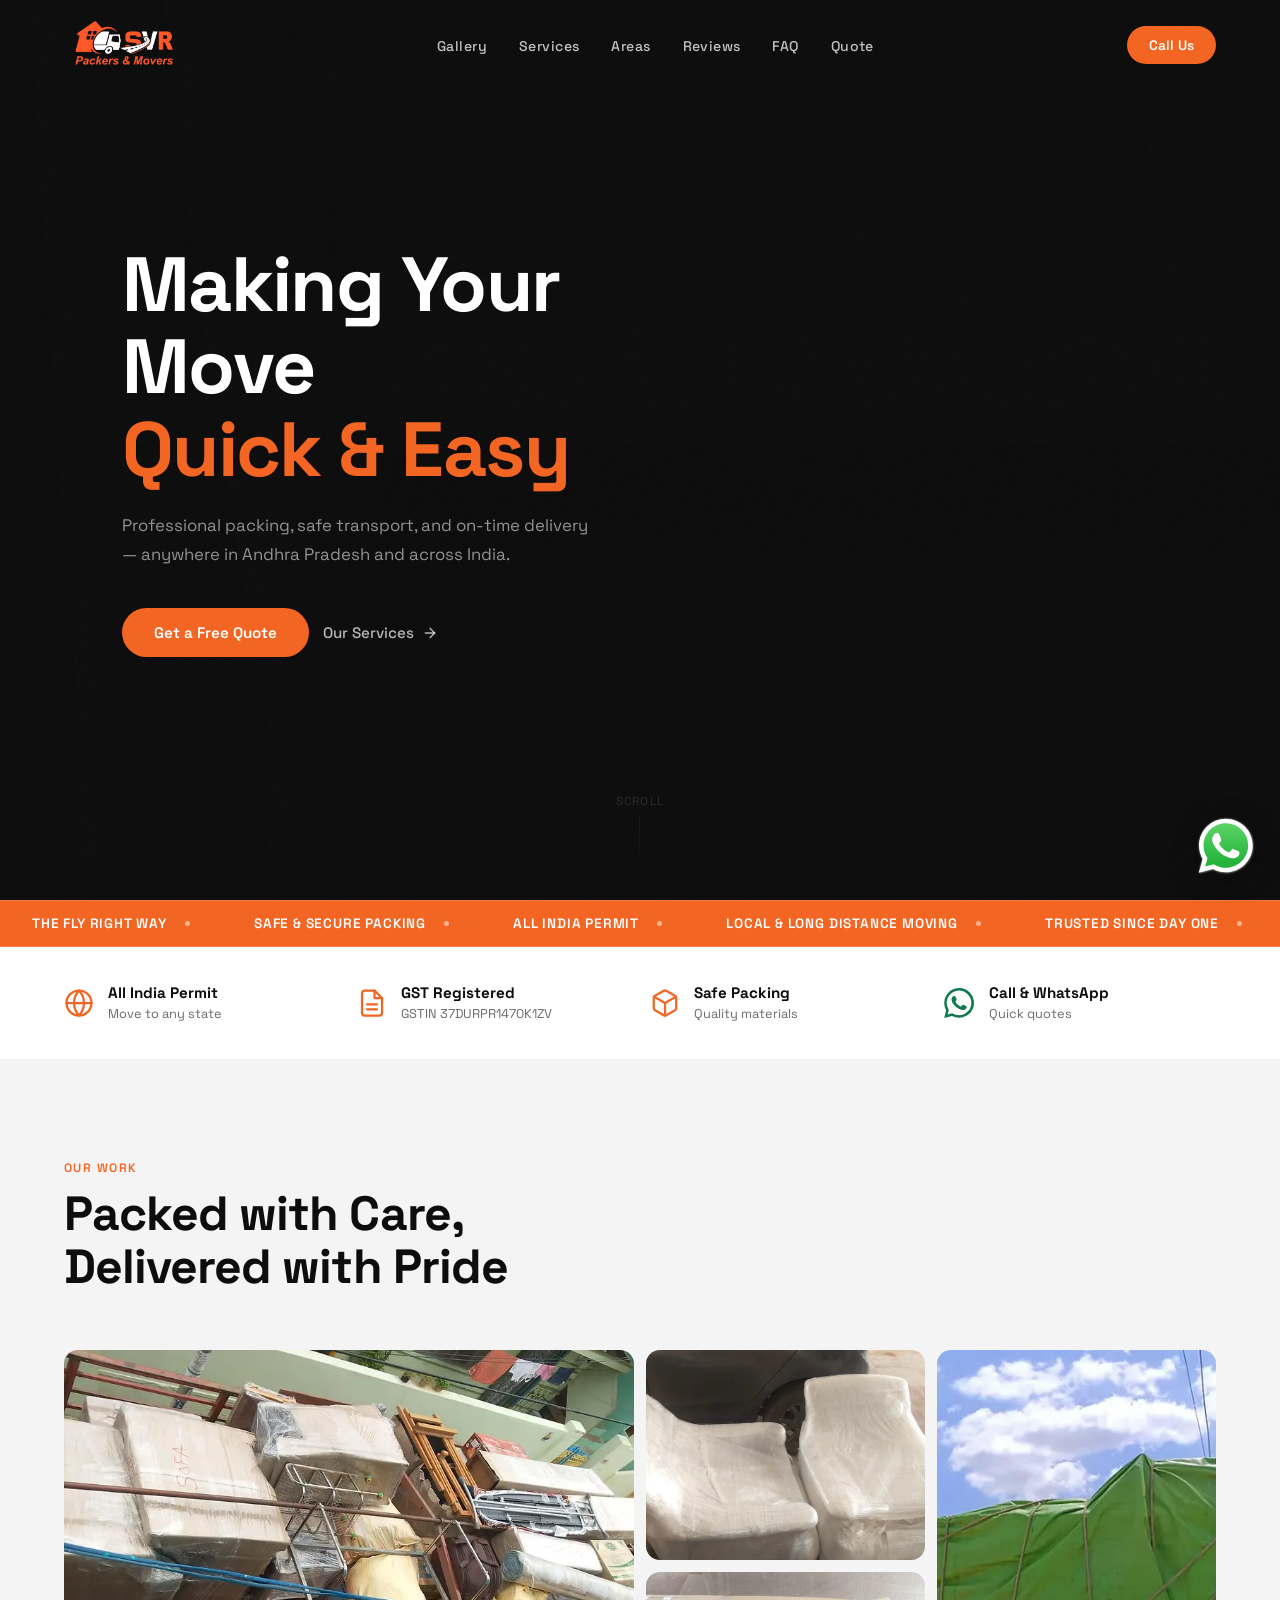
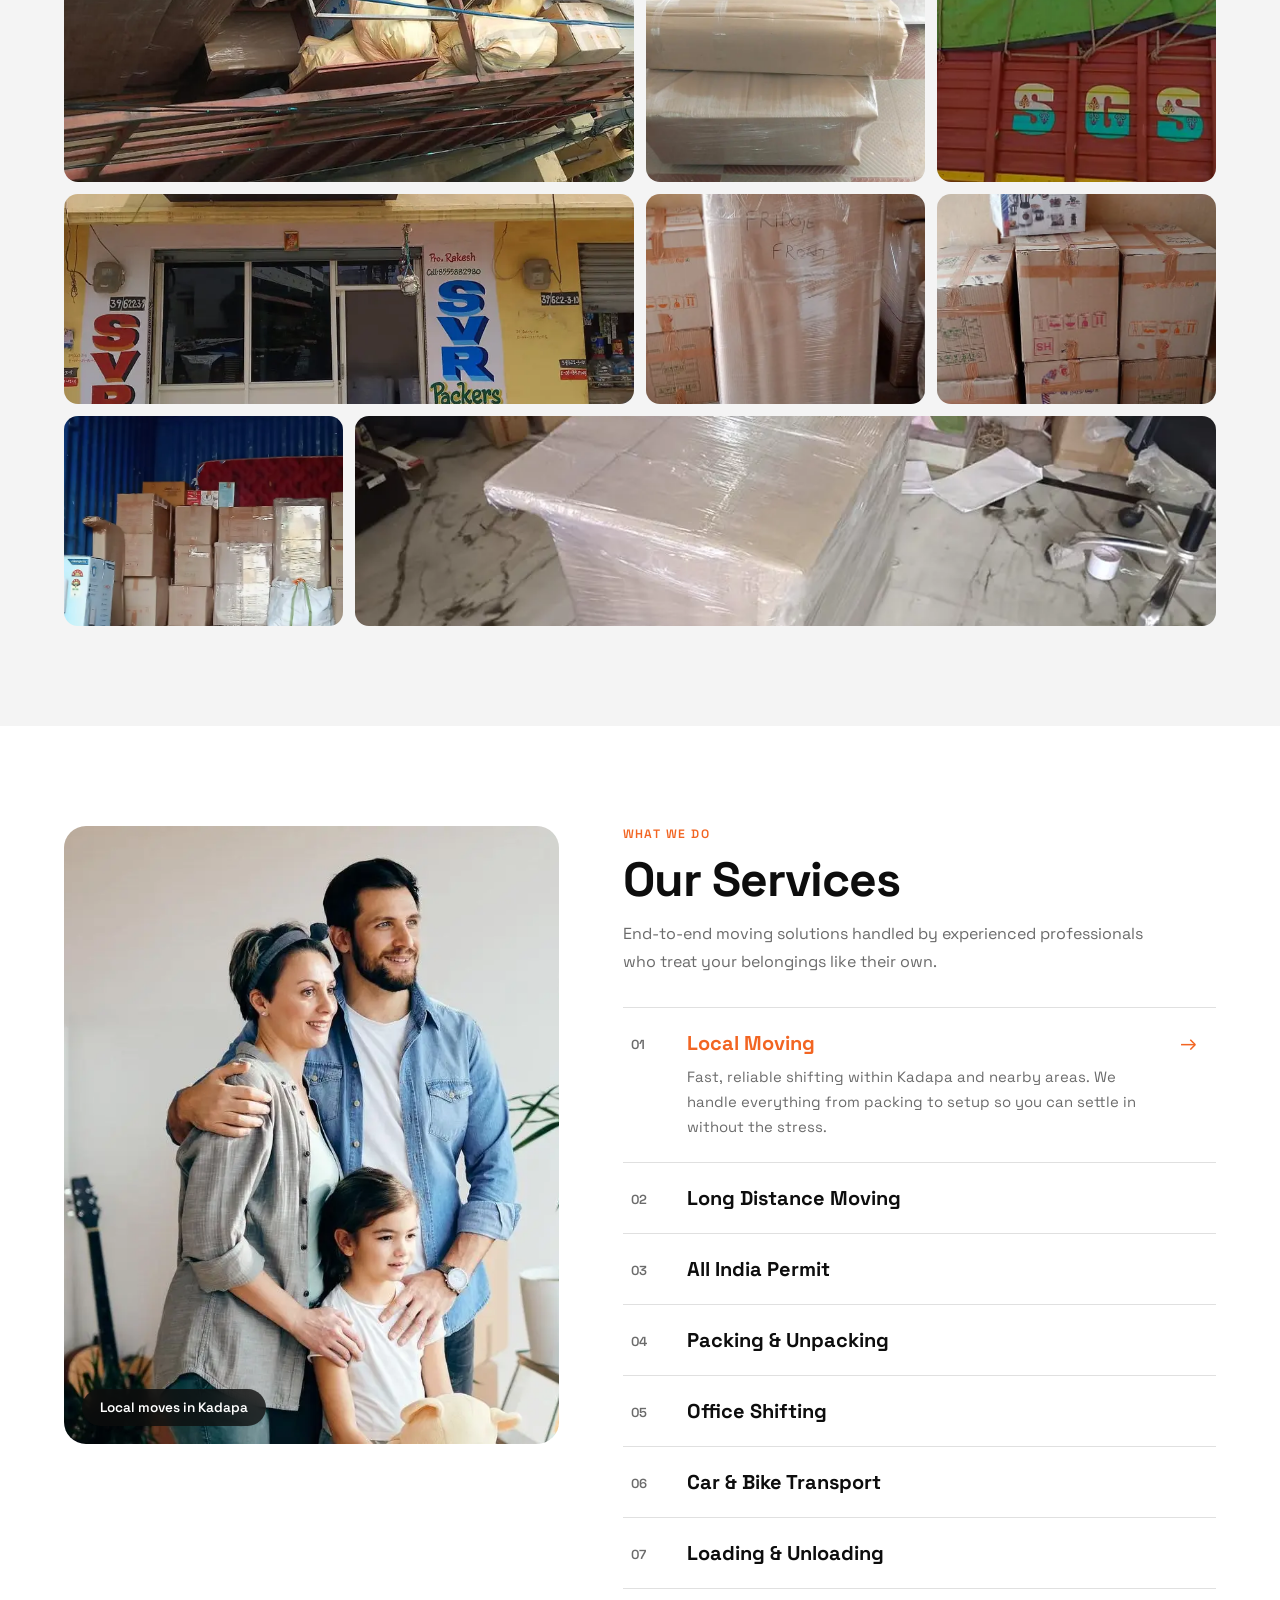
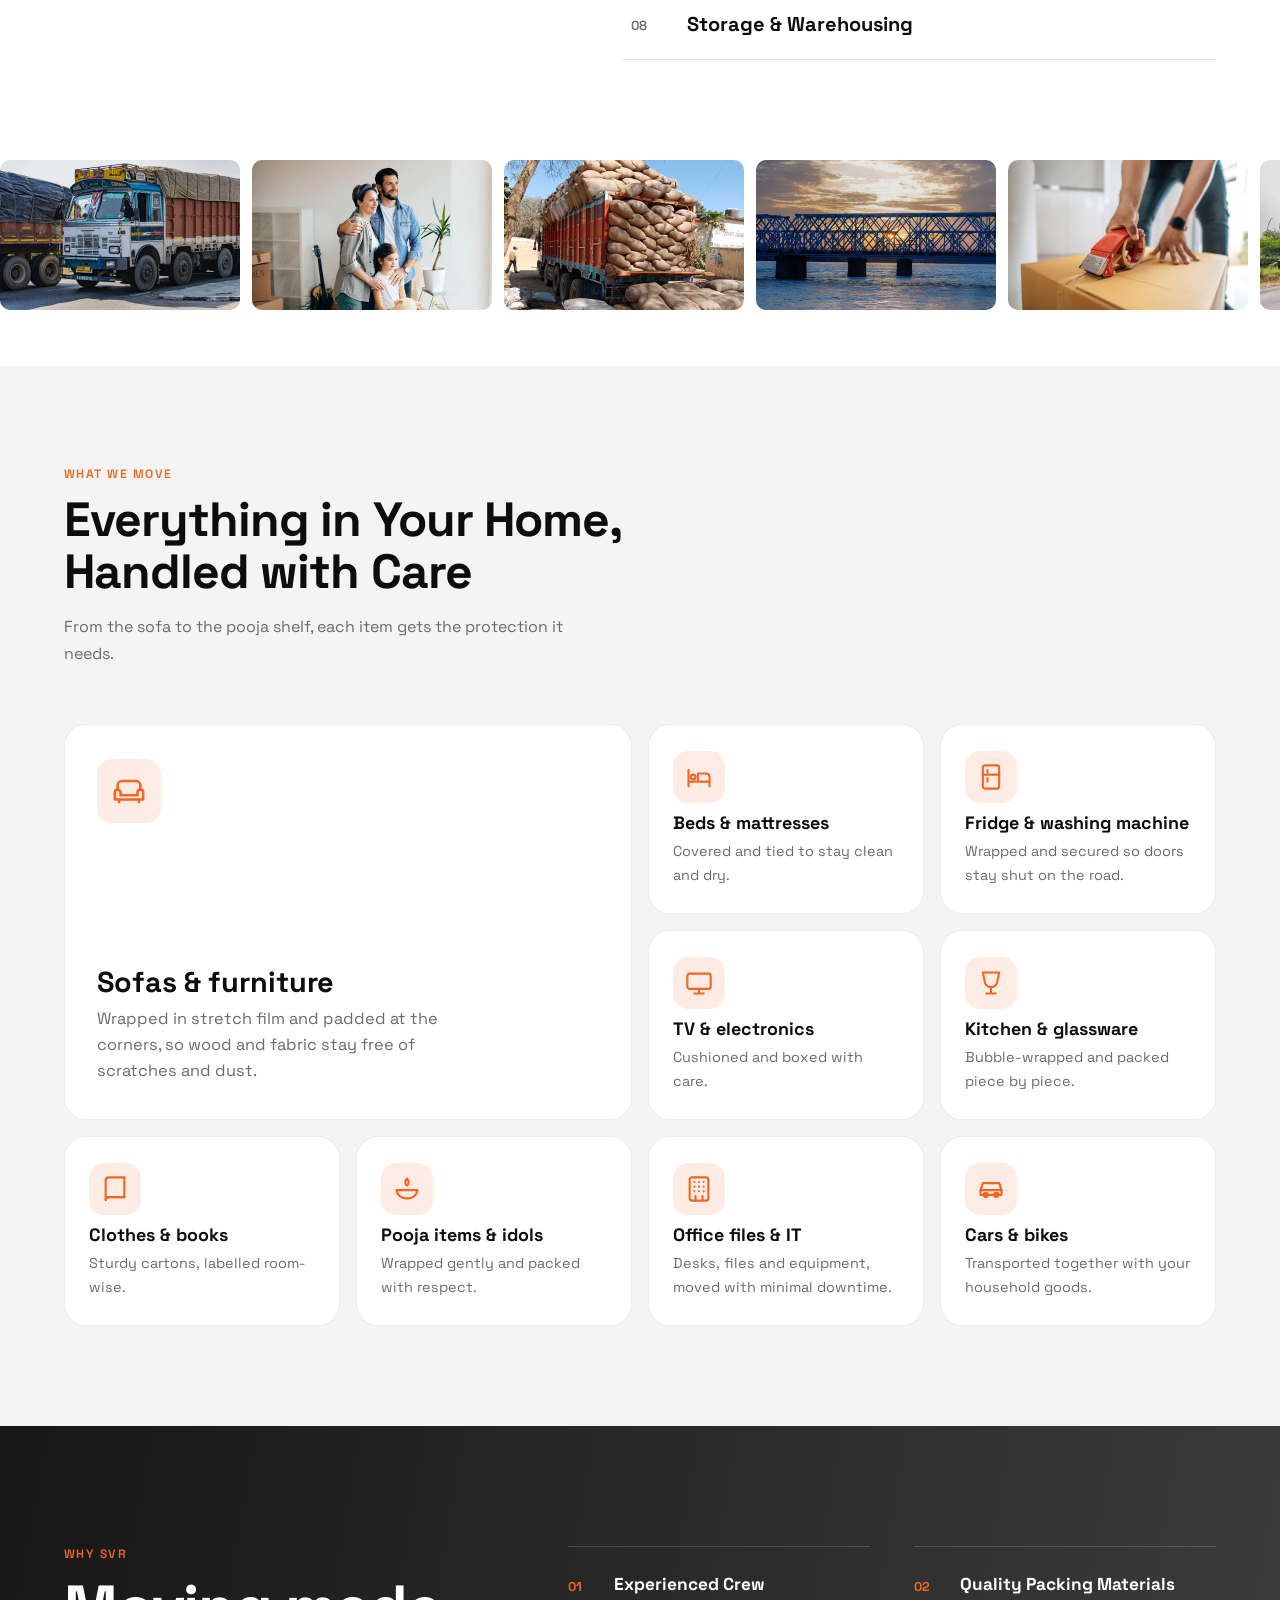
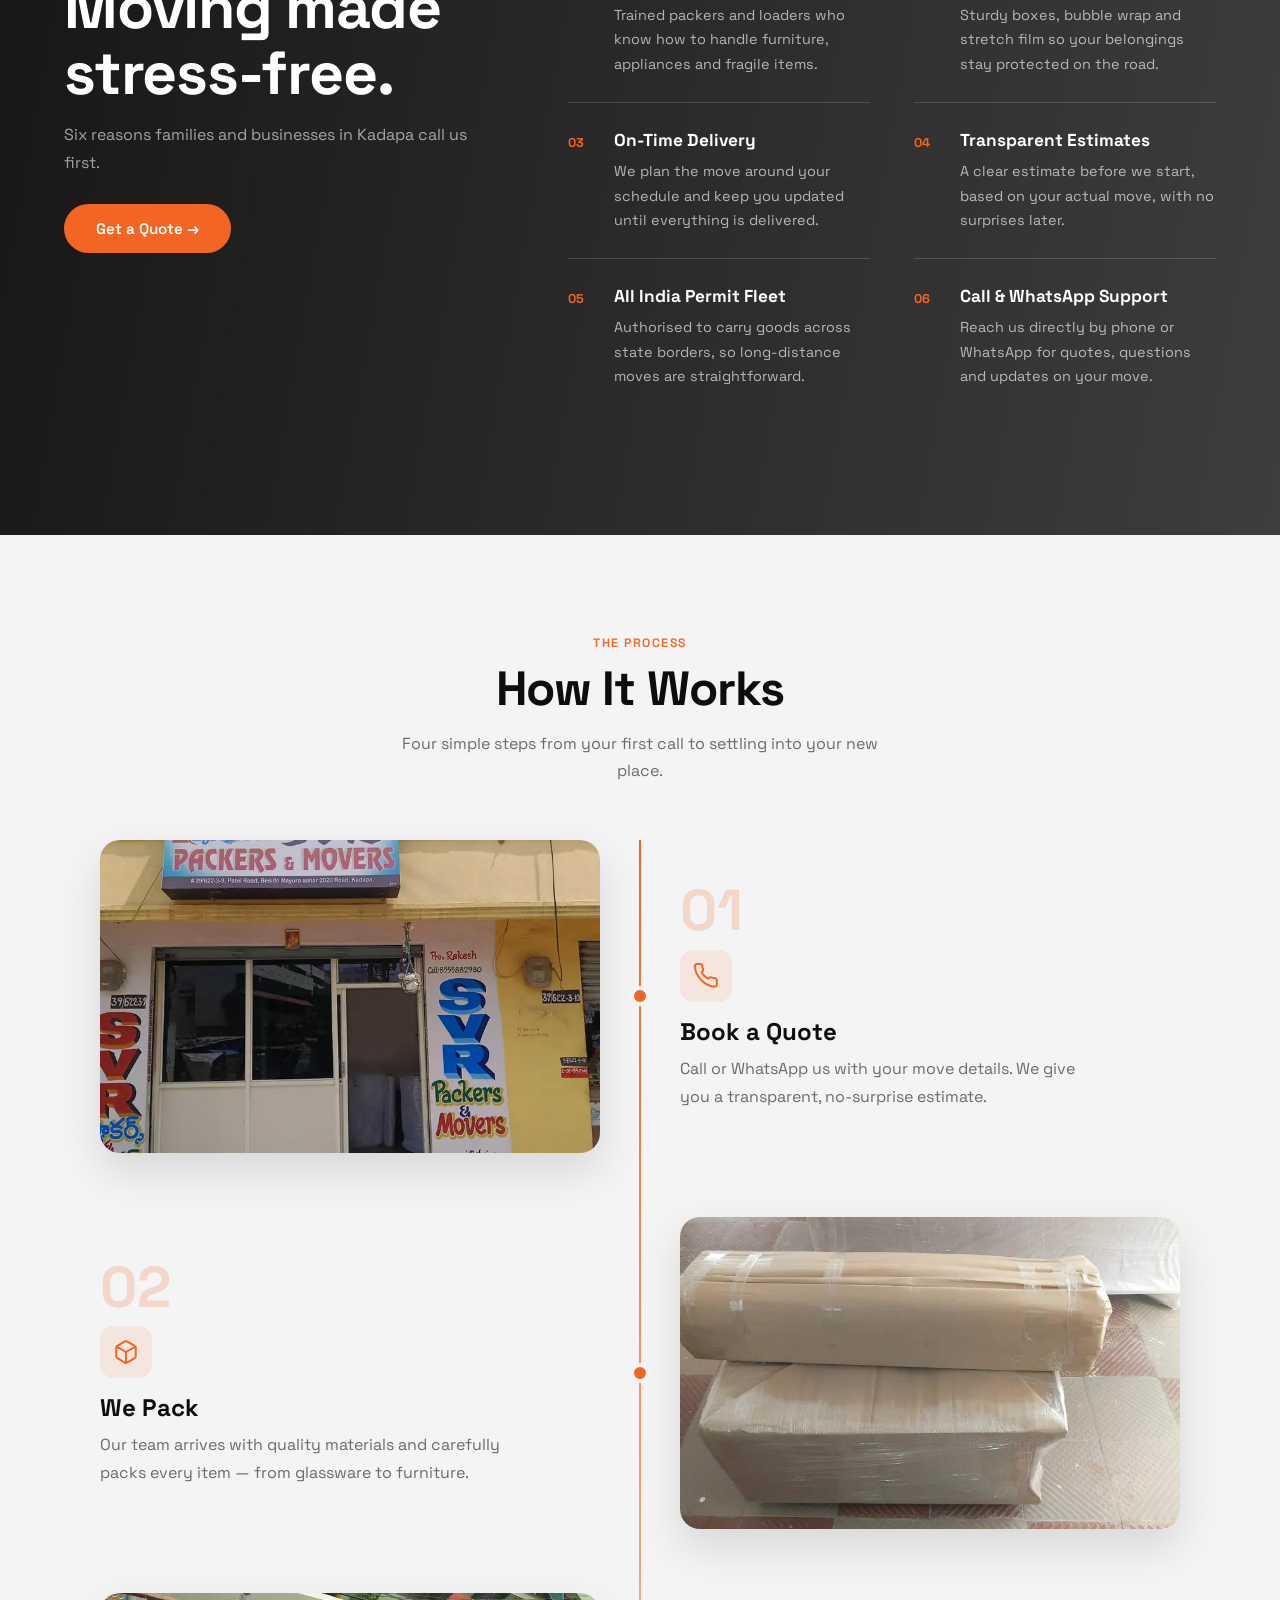
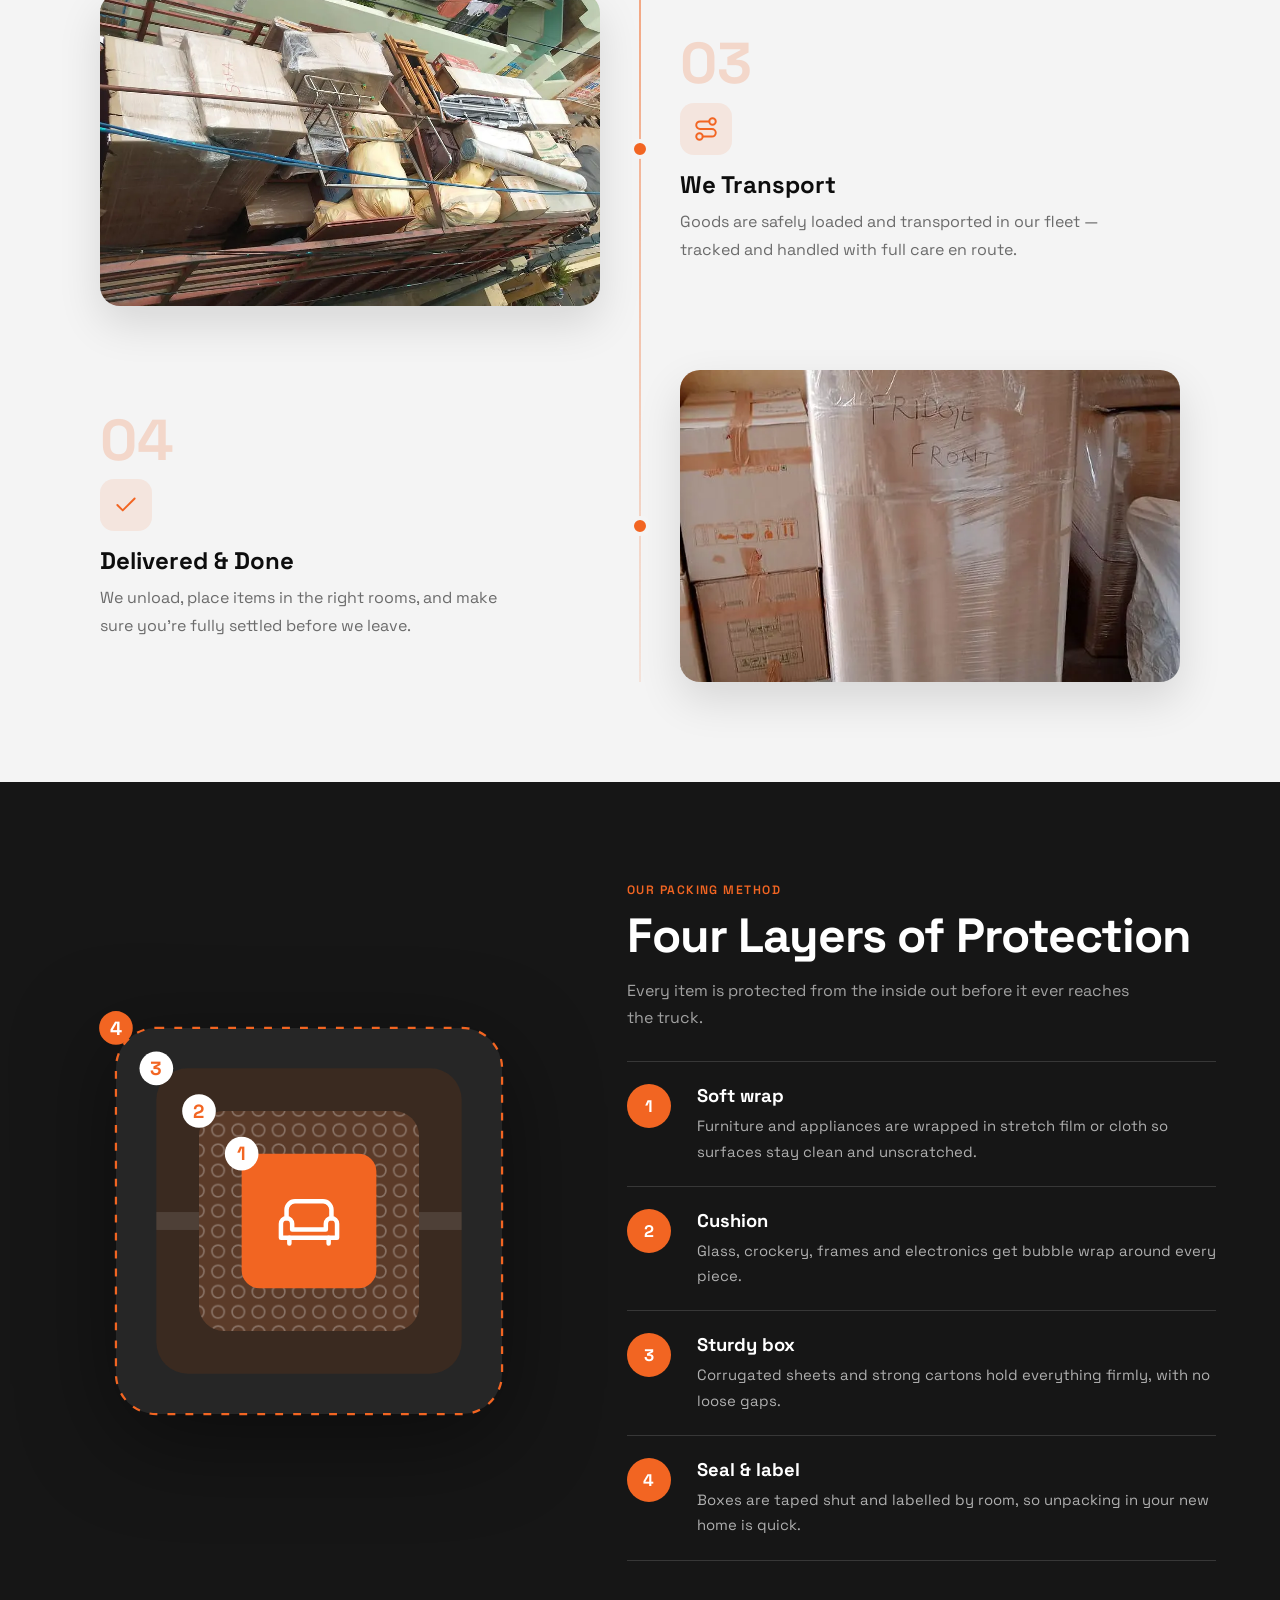
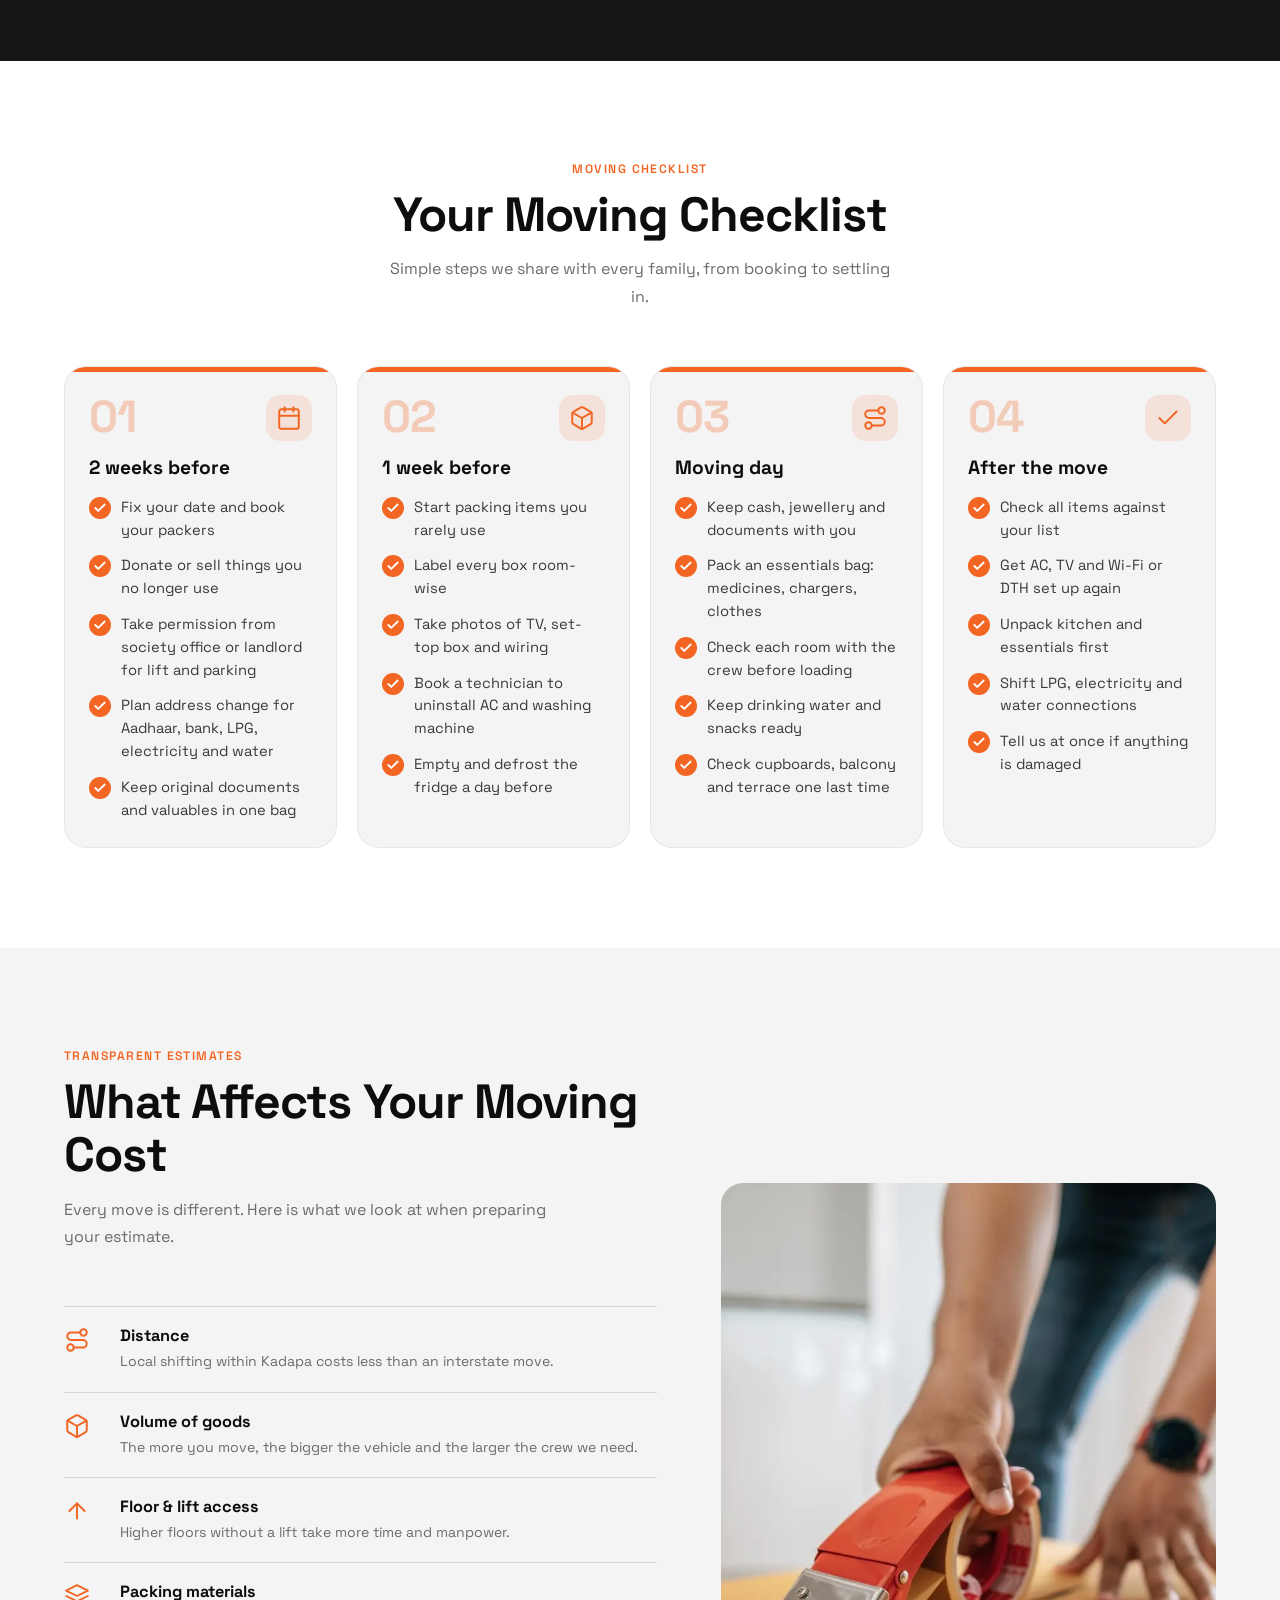
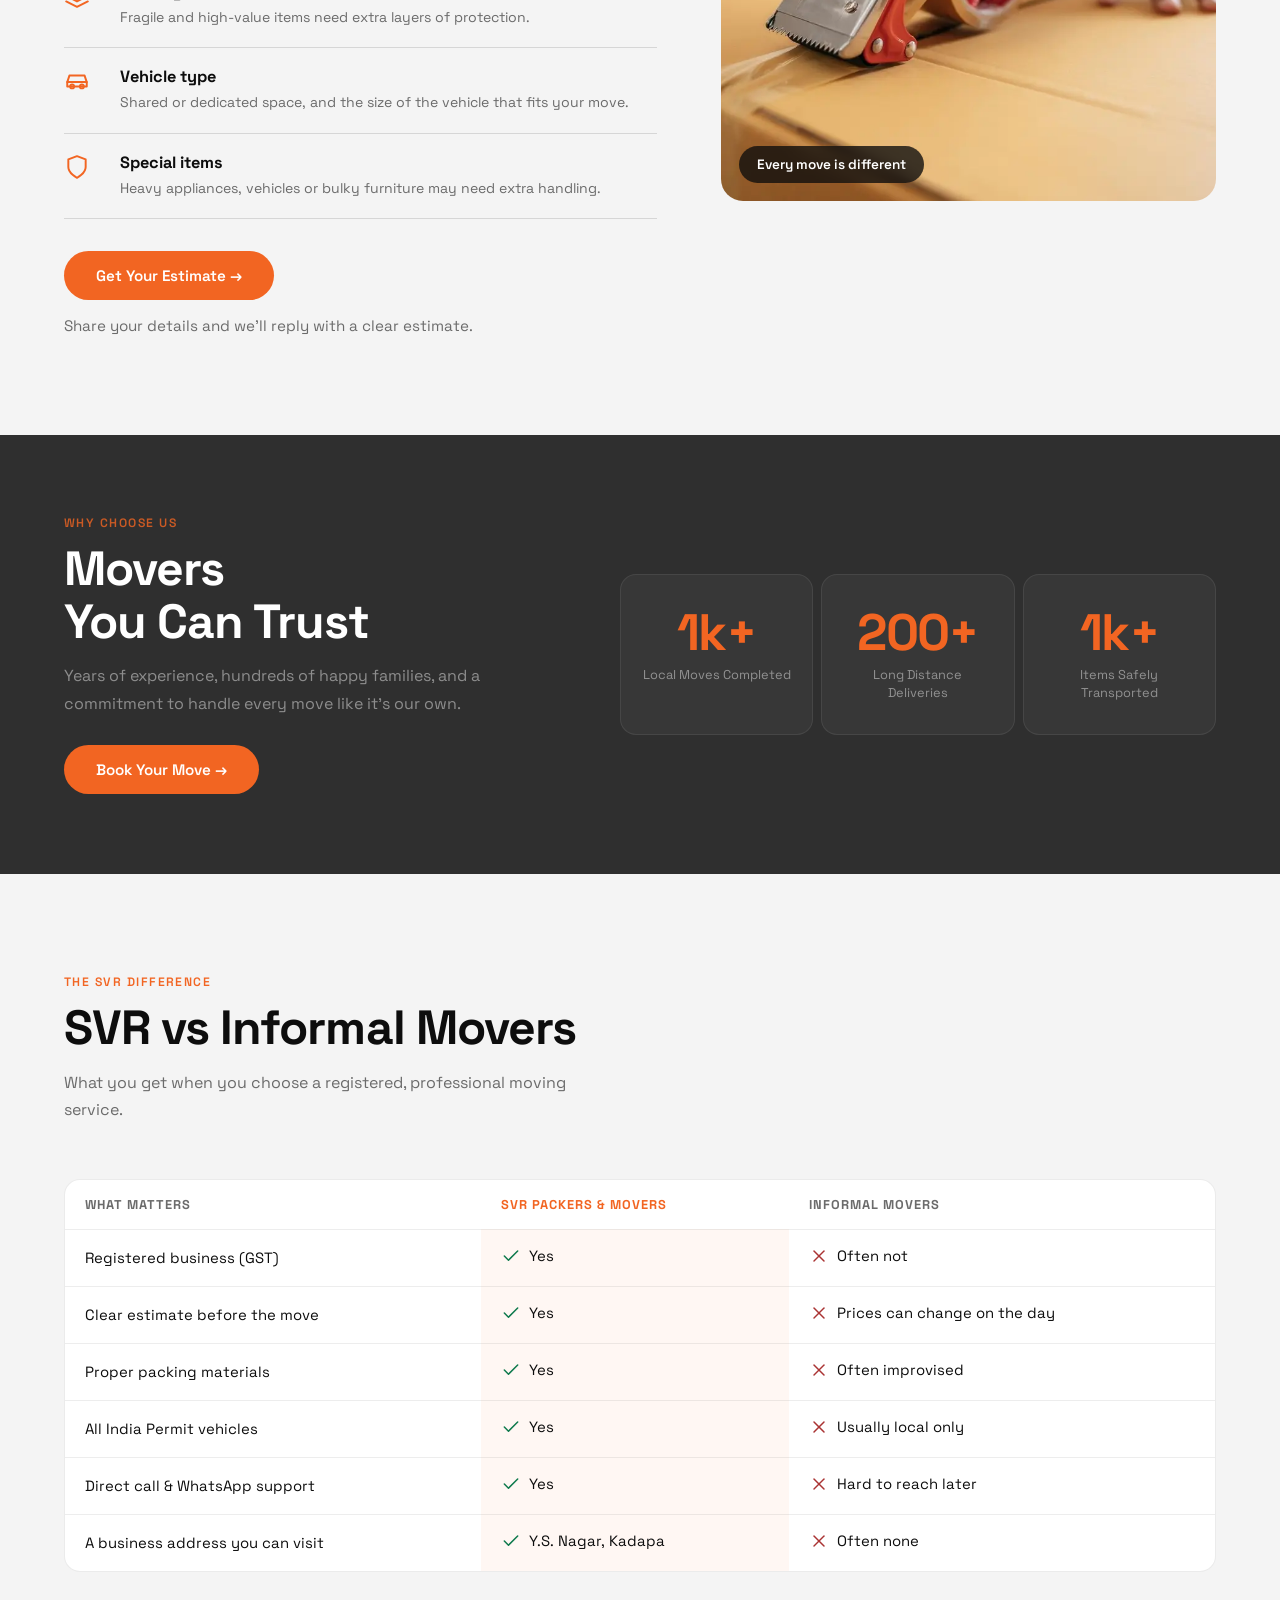
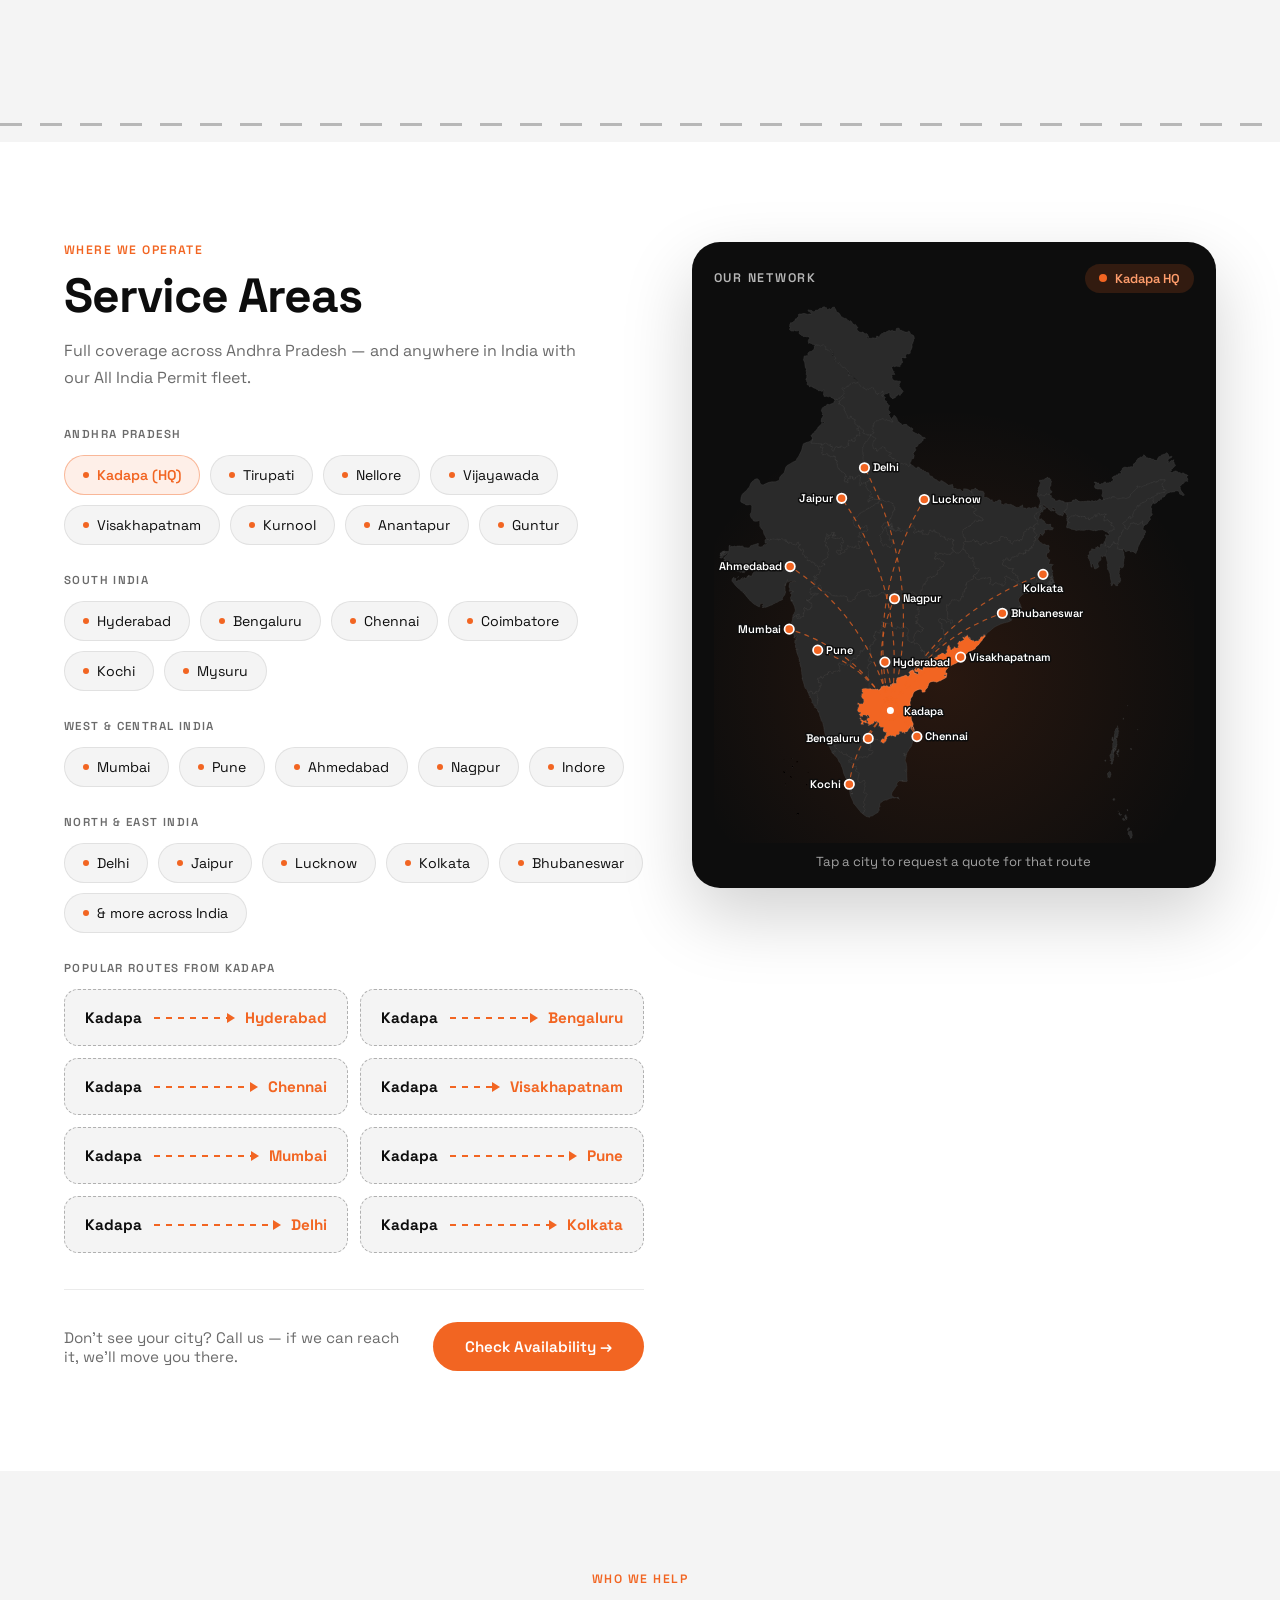
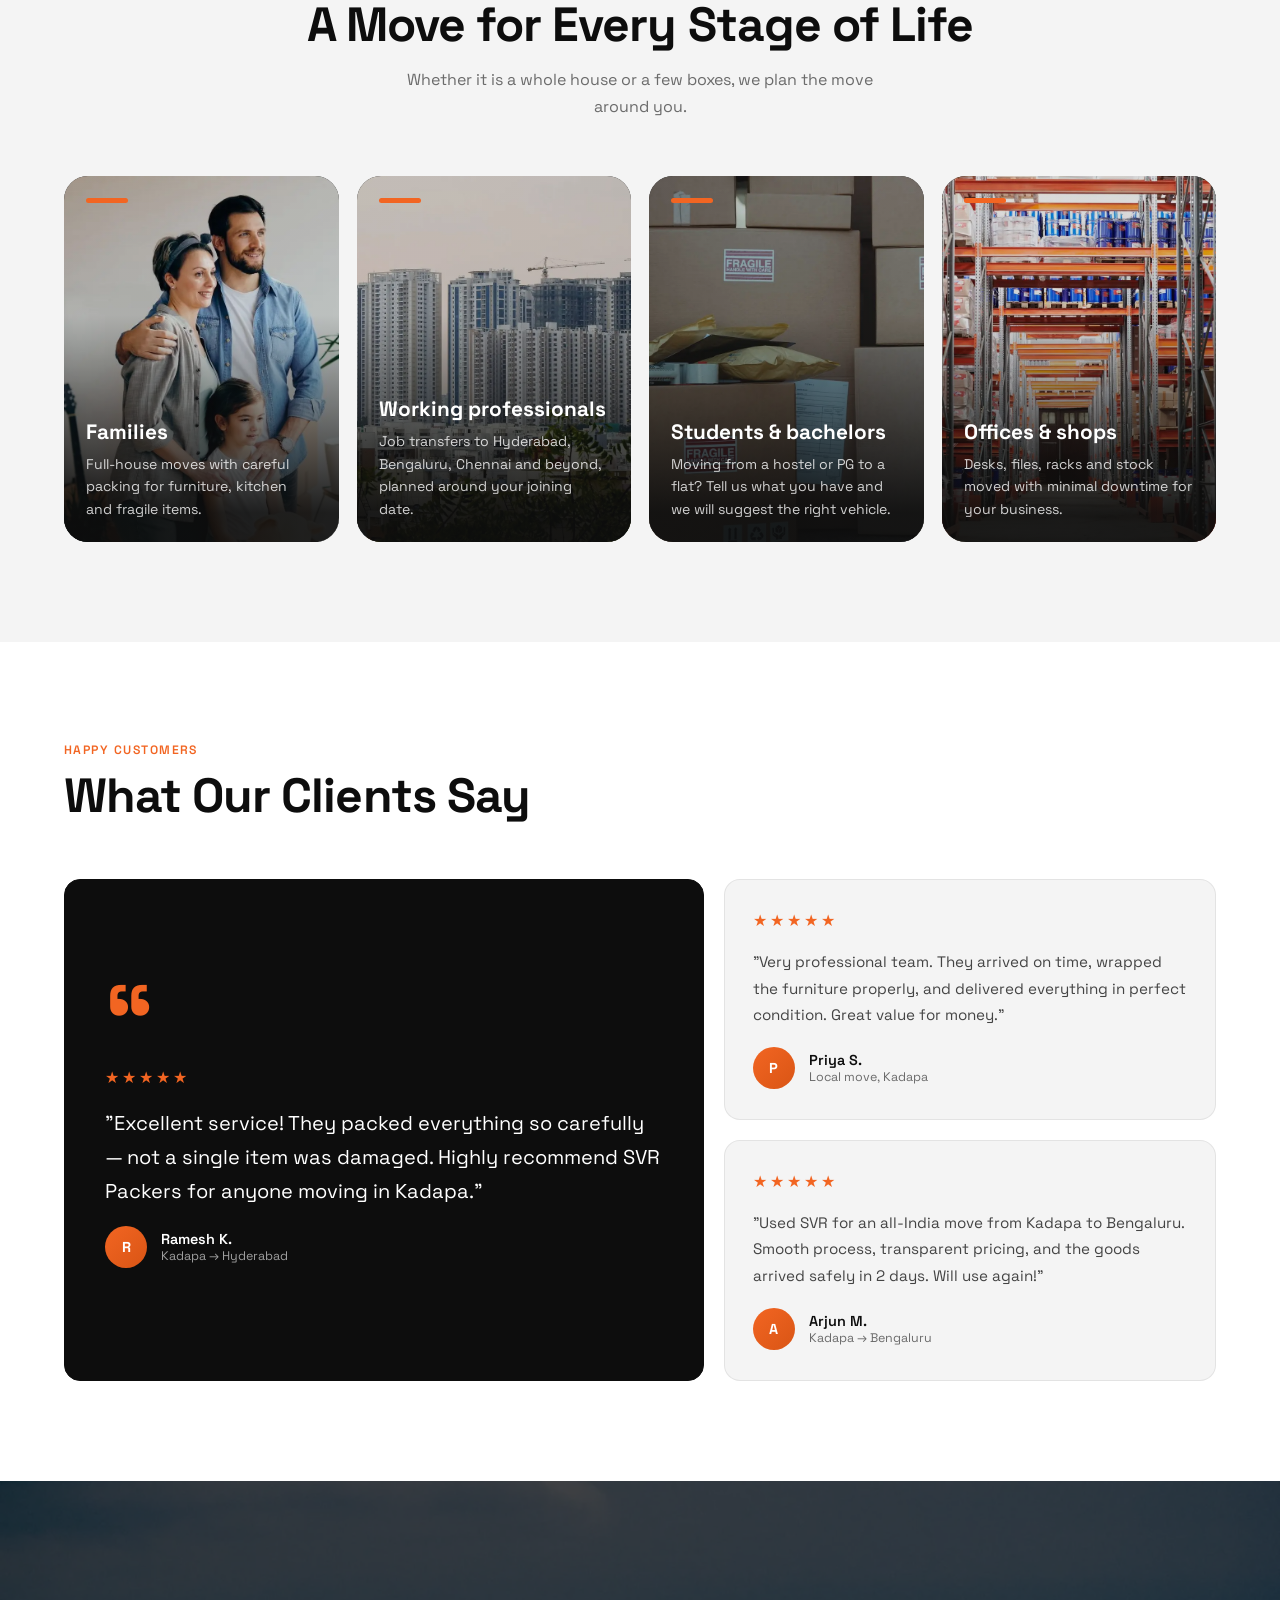
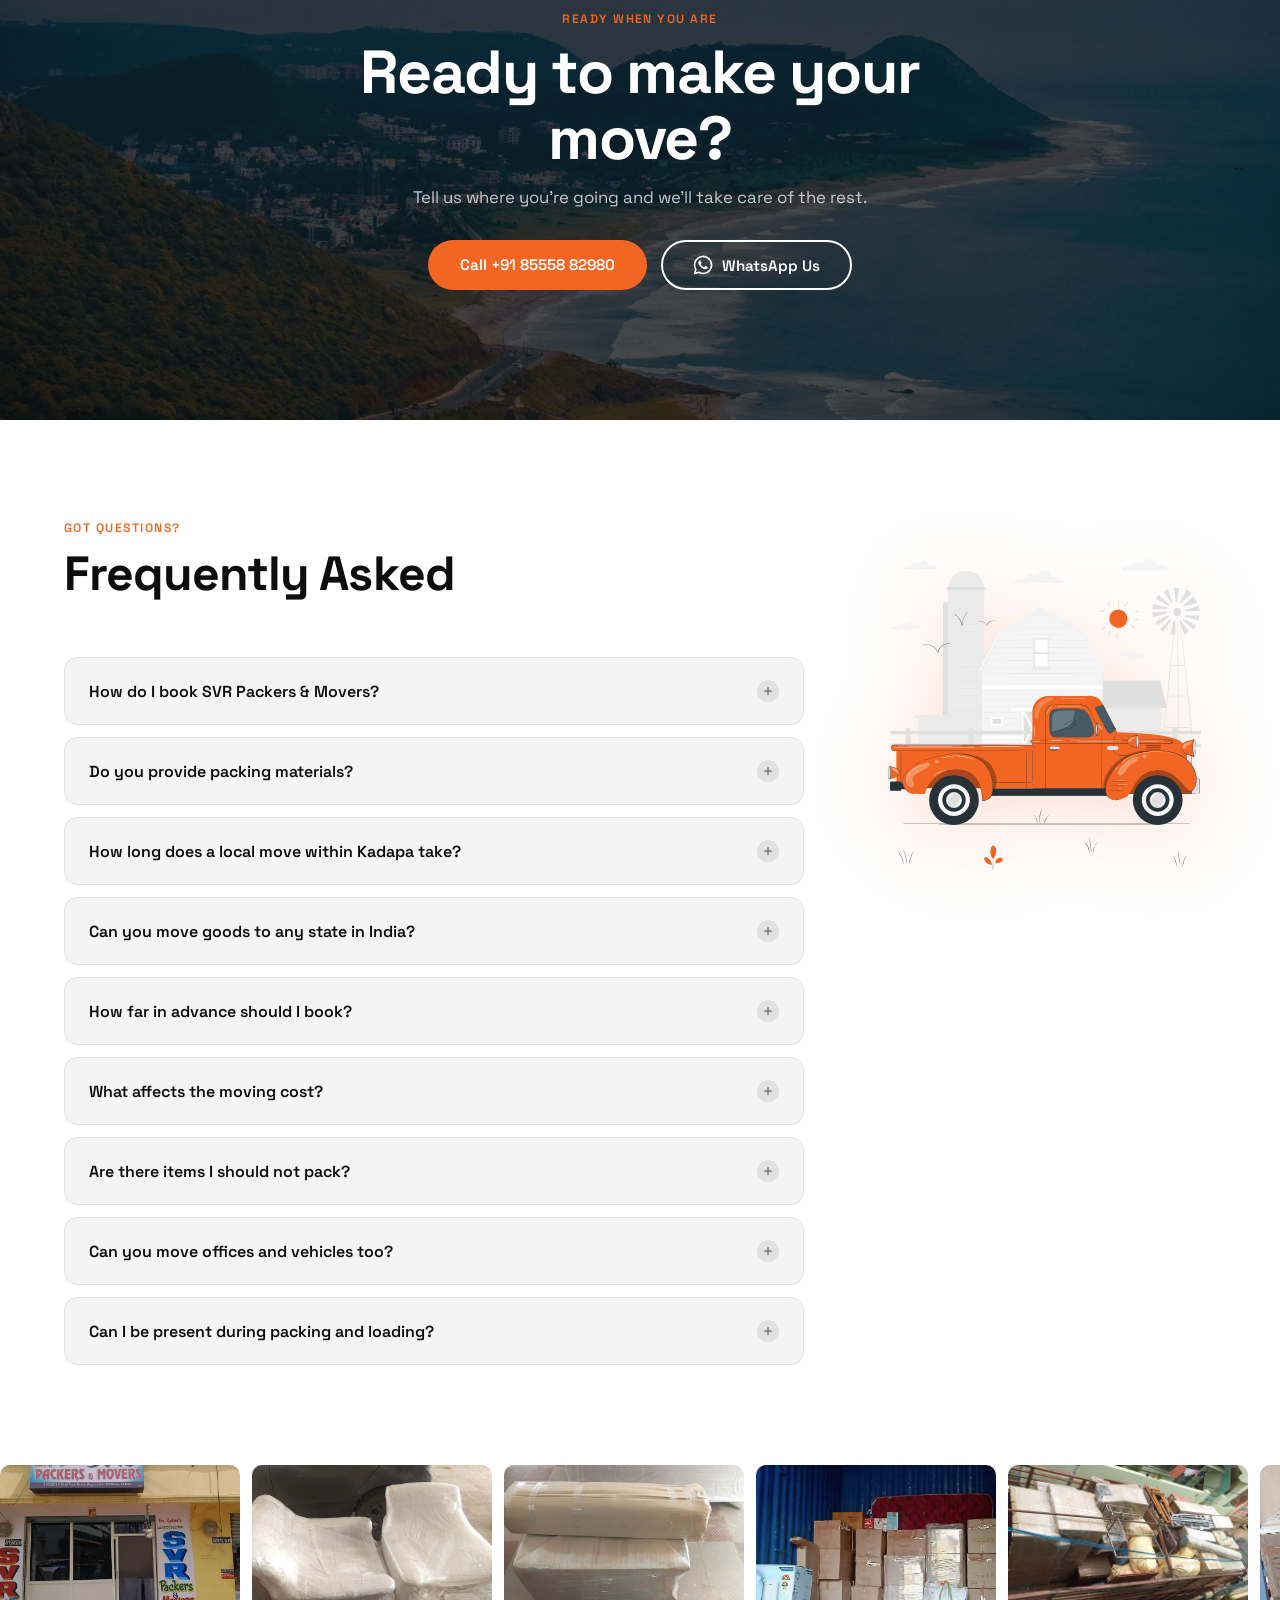
==== commit bf0f8ae0: "What We Move: all cards white, turn black on hover Co-Authored-By: Claude Sonnet 5.5 <noreply@anthro" ====
--- a/index.html
+++ b/index.html
@@ -877,13 +877,13 @@
     .it .ico { width: 28px; height: 28px; }
     .it h3 { font-size: 1.12rem; }
     .it p { font-size: .9rem; line-height: 1.6; color: var(--gray); }
-    .it.tint { background: #fde9dd; border-color: transparent; }
-    .it.tint .it-ico { background: rgba(242,101,34,.2); }
-    .it.tint p { color: #5b4a40; }
-    .it.dark { background: var(--dark); border-color: var(--dark); }
-    .it.dark h3 { color: var(--white); }
-    .it.dark p { color: rgba(255,255,255,.7); }
-    .it.dark .it-ico { background: rgba(242,101,34,.2); }
+    .it { transition: transform .3s var(--ease), box-shadow .3s var(--ease), background .3s, border-color .3s; }
+    .it h3, .it p { transition: color .3s; }
+    .it-ico, .it .ico { transition: background .3s, stroke .3s; }
+    .it:hover { background: var(--dark); border-color: var(--dark); }
+    .it:hover h3 { color: var(--white); }
+    .it:hover p { color: rgba(255,255,255,.72); }
+    .it:hover .it-ico { background: rgba(242,101,34,.22); }
     .it-big { grid-column: span 2; grid-row: span 2; padding: 34px 32px; }
     .it-big .it-ico { width: 64px; height: 64px; }
     .it-big .ico { width: 34px; height: 34px; }
@@ -1107,14 +1107,14 @@
       <p class="section-sub">From the sofa to the pooja shelf, each item gets the protection it needs.</p>
     </div>
     <div class="items-grid">
-      <div class="it it-big dark reveal"><span class="it-ico"><svg class="ico"><use href="#i-sofa"/></svg></span><h3>Sofas &amp; furniture</h3><p>Wrapped in stretch film and padded at the corners, so wood and fabric stay free of scratches and dust.</p></div>
+      <div class="it it-big reveal"><span class="it-ico"><svg class="ico"><use href="#i-sofa"/></svg></span><h3>Sofas &amp; furniture</h3><p>Wrapped in stretch film and padded at the corners, so wood and fabric stay free of scratches and dust.</p></div>
       <div class="it  reveal"><span class="it-ico"><svg class="ico"><use href="#i-bed"/></svg></span><h3>Beds &amp; mattresses</h3><p>Covered and tied to stay clean and dry.</p></div>
-      <div class="it tint reveal"><span class="it-ico"><svg class="ico"><use href="#i-fridge"/></svg></span><h3>Fridge &amp; washing machine</h3><p>Wrapped and secured so doors stay shut on the road.</p></div>
-      <div class="it tint reveal"><span class="it-ico"><svg class="ico"><use href="#i-tv"/></svg></span><h3>TV &amp; electronics</h3><p>Cushioned and boxed with care.</p></div>
+      <div class="it reveal"><span class="it-ico"><svg class="ico"><use href="#i-fridge"/></svg></span><h3>Fridge &amp; washing machine</h3><p>Wrapped and secured so doors stay shut on the road.</p></div>
+      <div class="it reveal"><span class="it-ico"><svg class="ico"><use href="#i-tv"/></svg></span><h3>TV &amp; electronics</h3><p>Cushioned and boxed with care.</p></div>
       <div class="it  reveal"><span class="it-ico"><svg class="ico"><use href="#i-glass"/></svg></span><h3>Kitchen &amp; glassware</h3><p>Bubble-wrapped and packed piece by piece.</p></div>
       <div class="it  reveal"><span class="it-ico"><svg class="ico"><use href="#i-book"/></svg></span><h3>Clothes &amp; books</h3><p>Sturdy cartons, labelled room-wise.</p></div>
-      <div class="it dark reveal"><span class="it-ico"><svg class="ico"><use href="#i-diya"/></svg></span><h3>Pooja items &amp; idols</h3><p>Wrapped gently and packed with respect.</p></div>
-      <div class="it tint reveal"><span class="it-ico"><svg class="ico"><use href="#i-building"/></svg></span><h3>Office files &amp; IT</h3><p>Desks, files and equipment, moved with minimal downtime.</p></div>
+      <div class="it reveal"><span class="it-ico"><svg class="ico"><use href="#i-diya"/></svg></span><h3>Pooja items &amp; idols</h3><p>Wrapped gently and packed with respect.</p></div>
+      <div class="it reveal"><span class="it-ico"><svg class="ico"><use href="#i-building"/></svg></span><h3>Office files &amp; IT</h3><p>Desks, files and equipment, moved with minimal downtime.</p></div>
       <div class="it  reveal"><span class="it-ico"><svg class="ico"><use href="#i-car"/></svg></span><h3>Cars &amp; bikes</h3><p>Transported together with your household goods.</p></div>
     </div>
   </section>
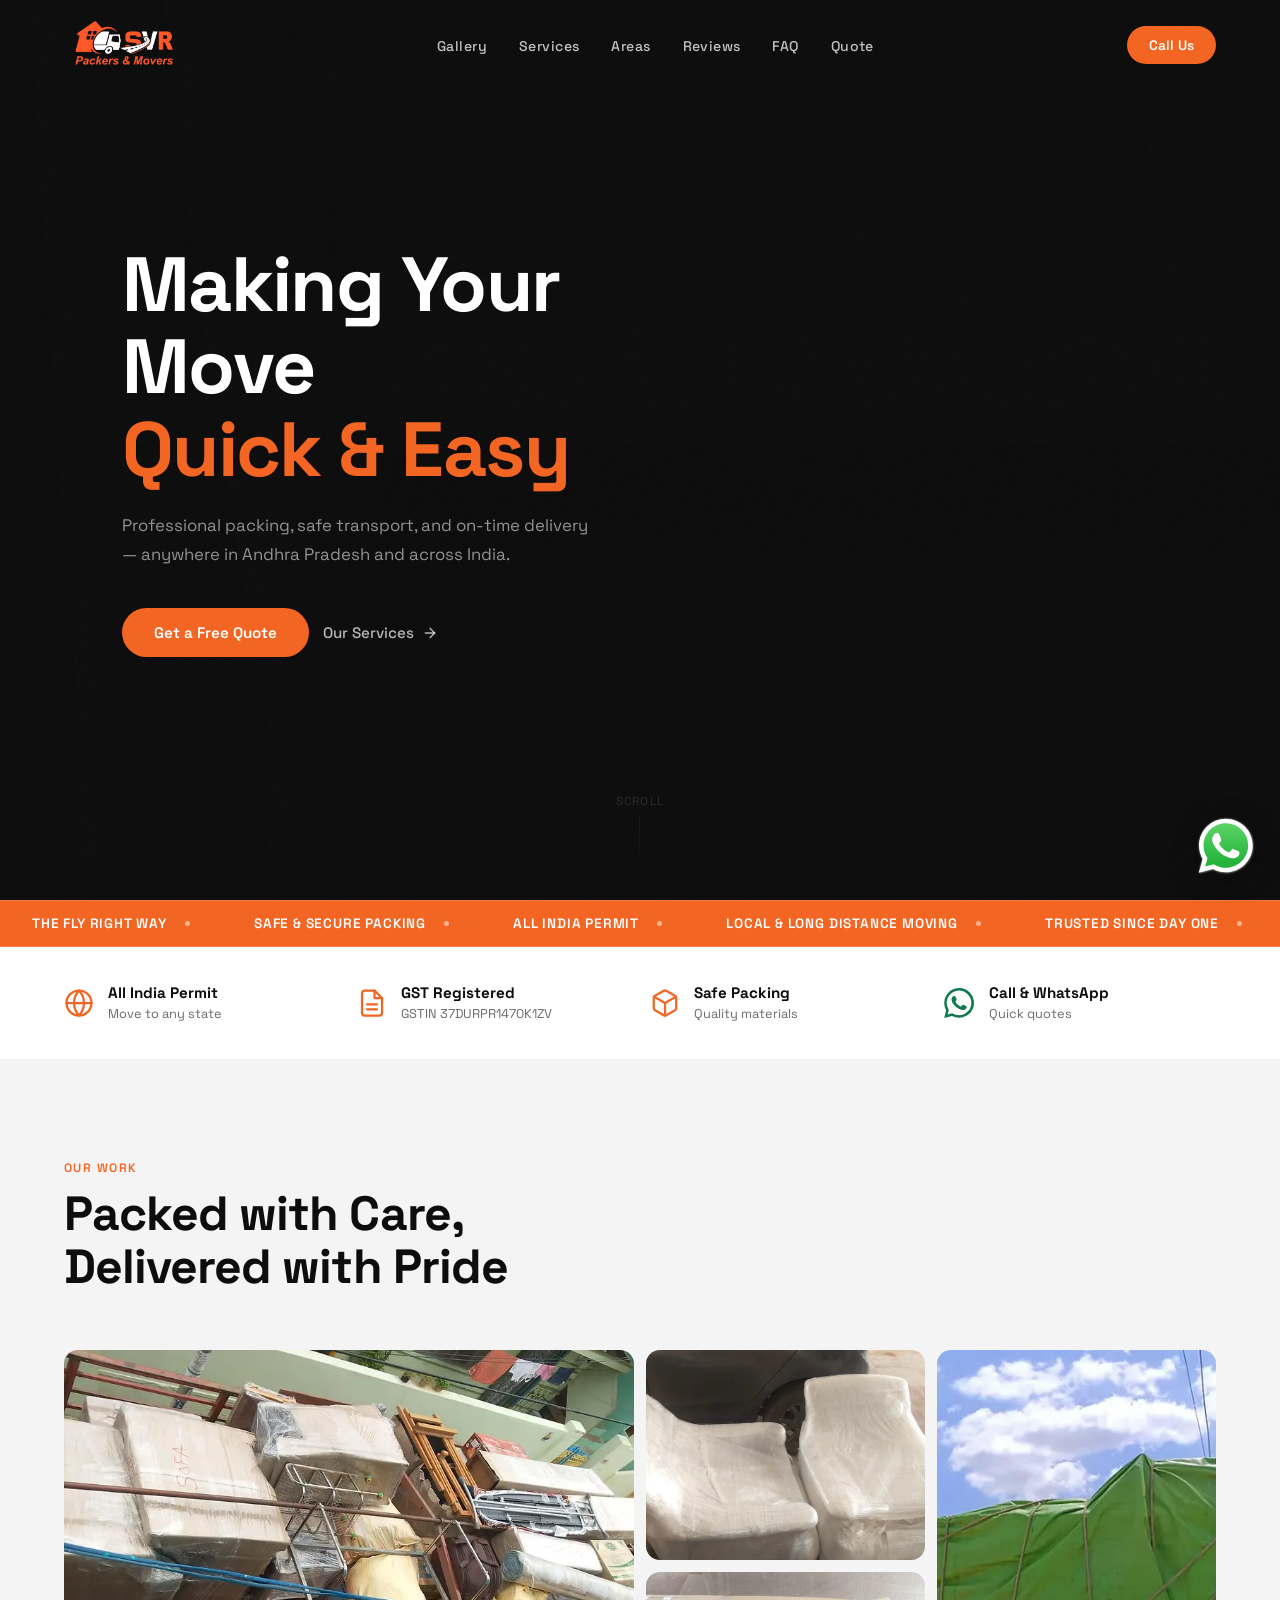
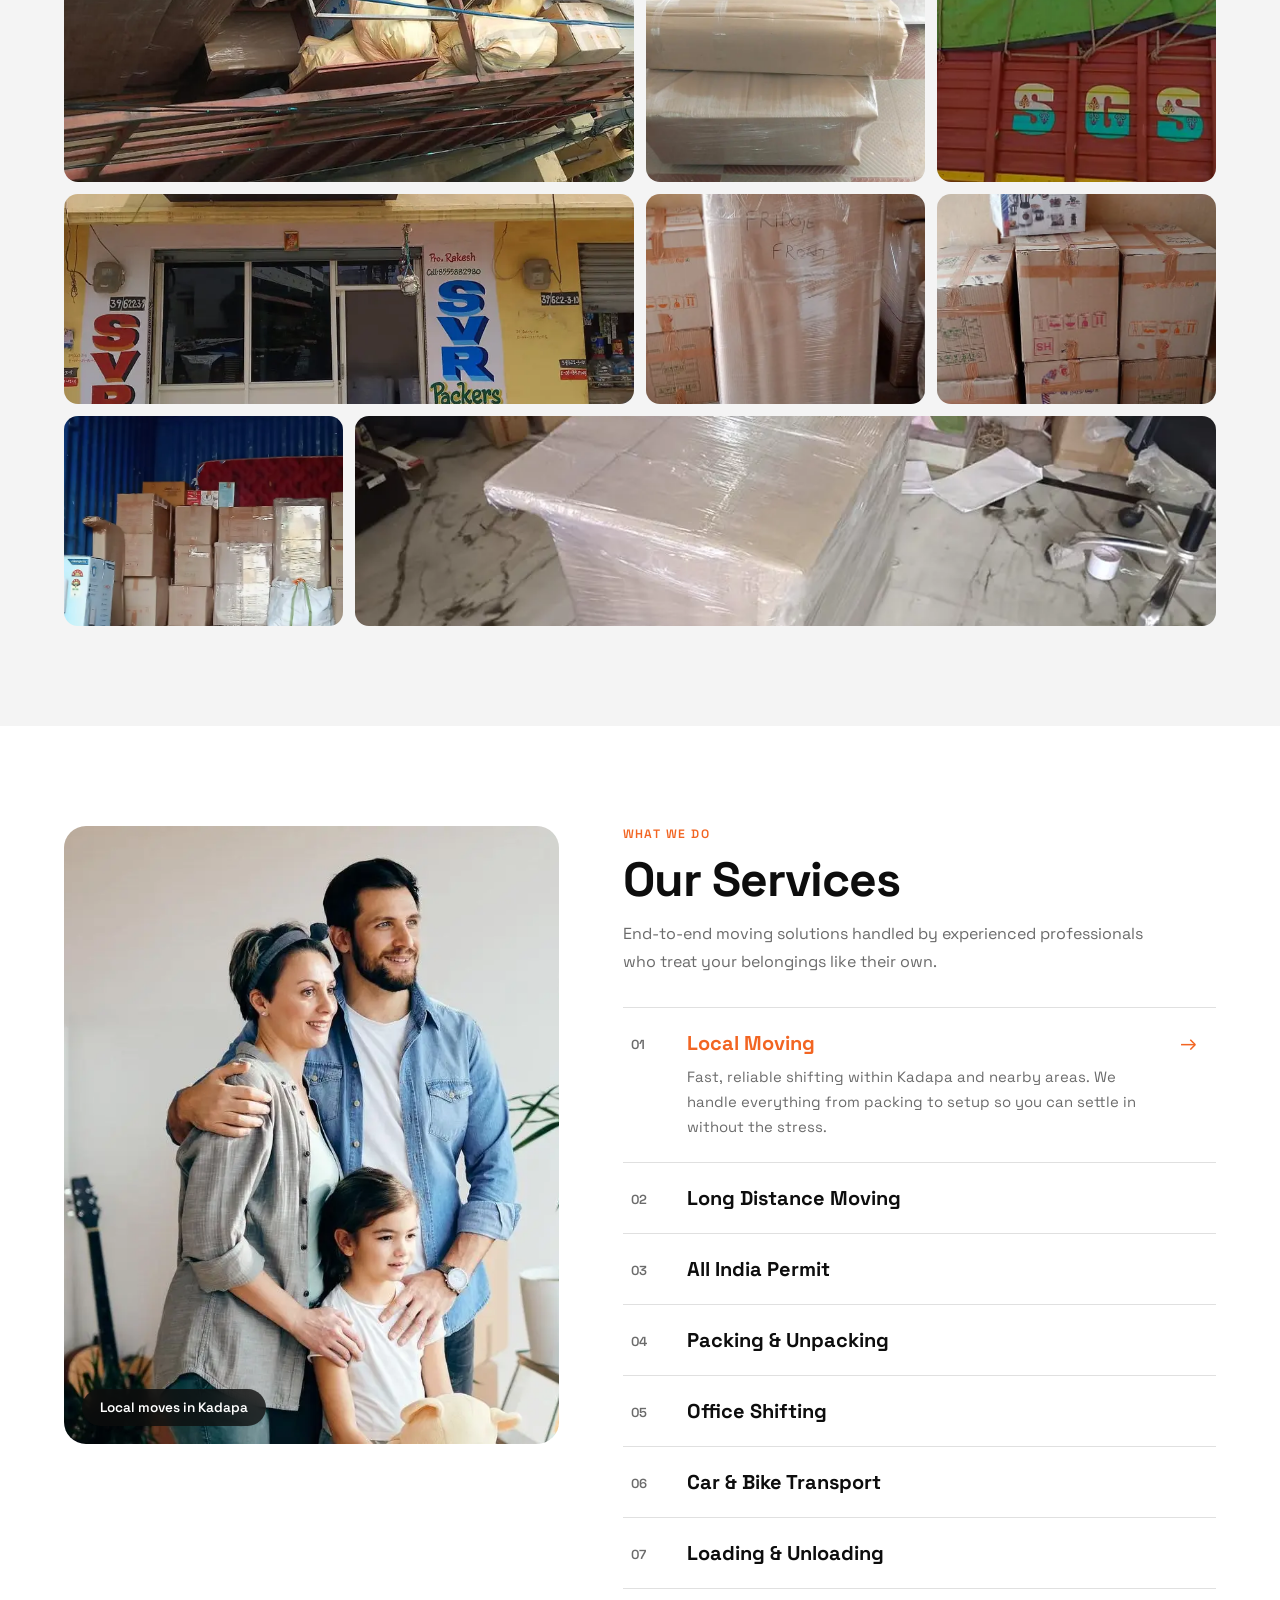
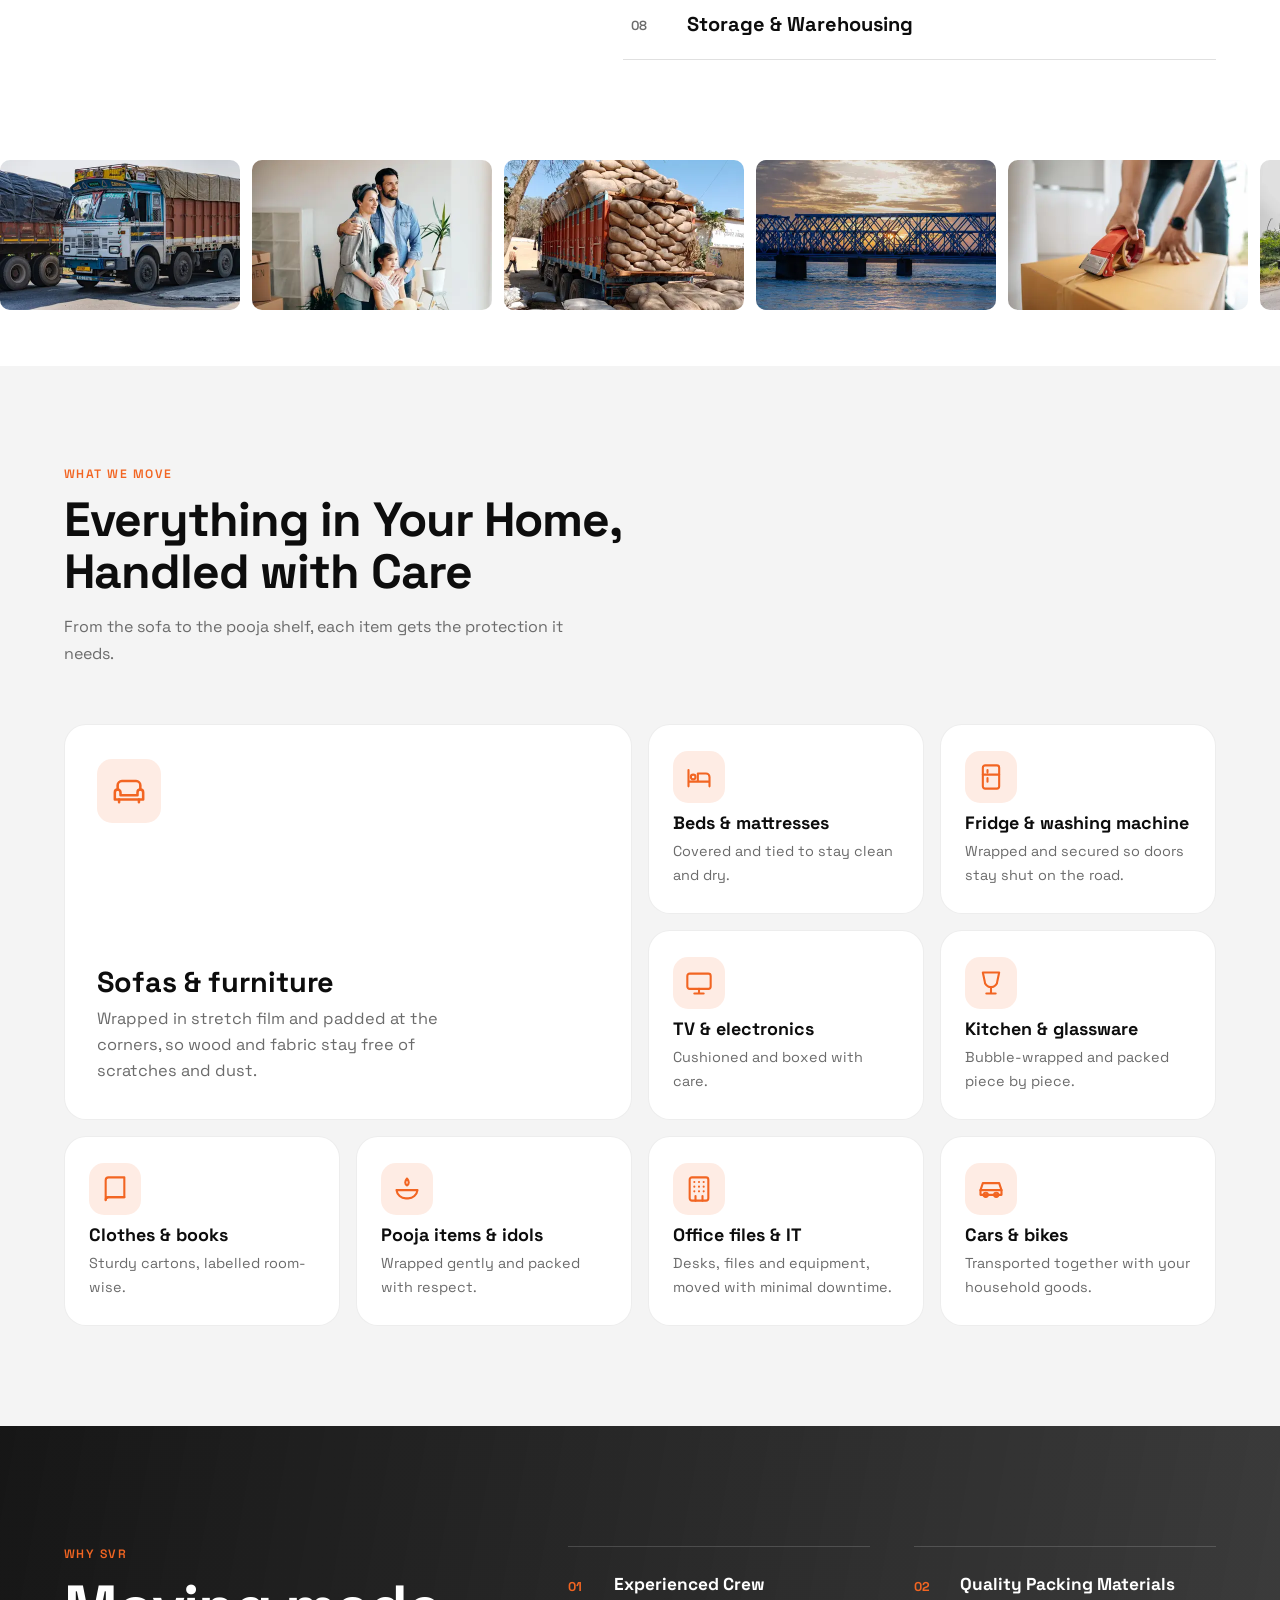
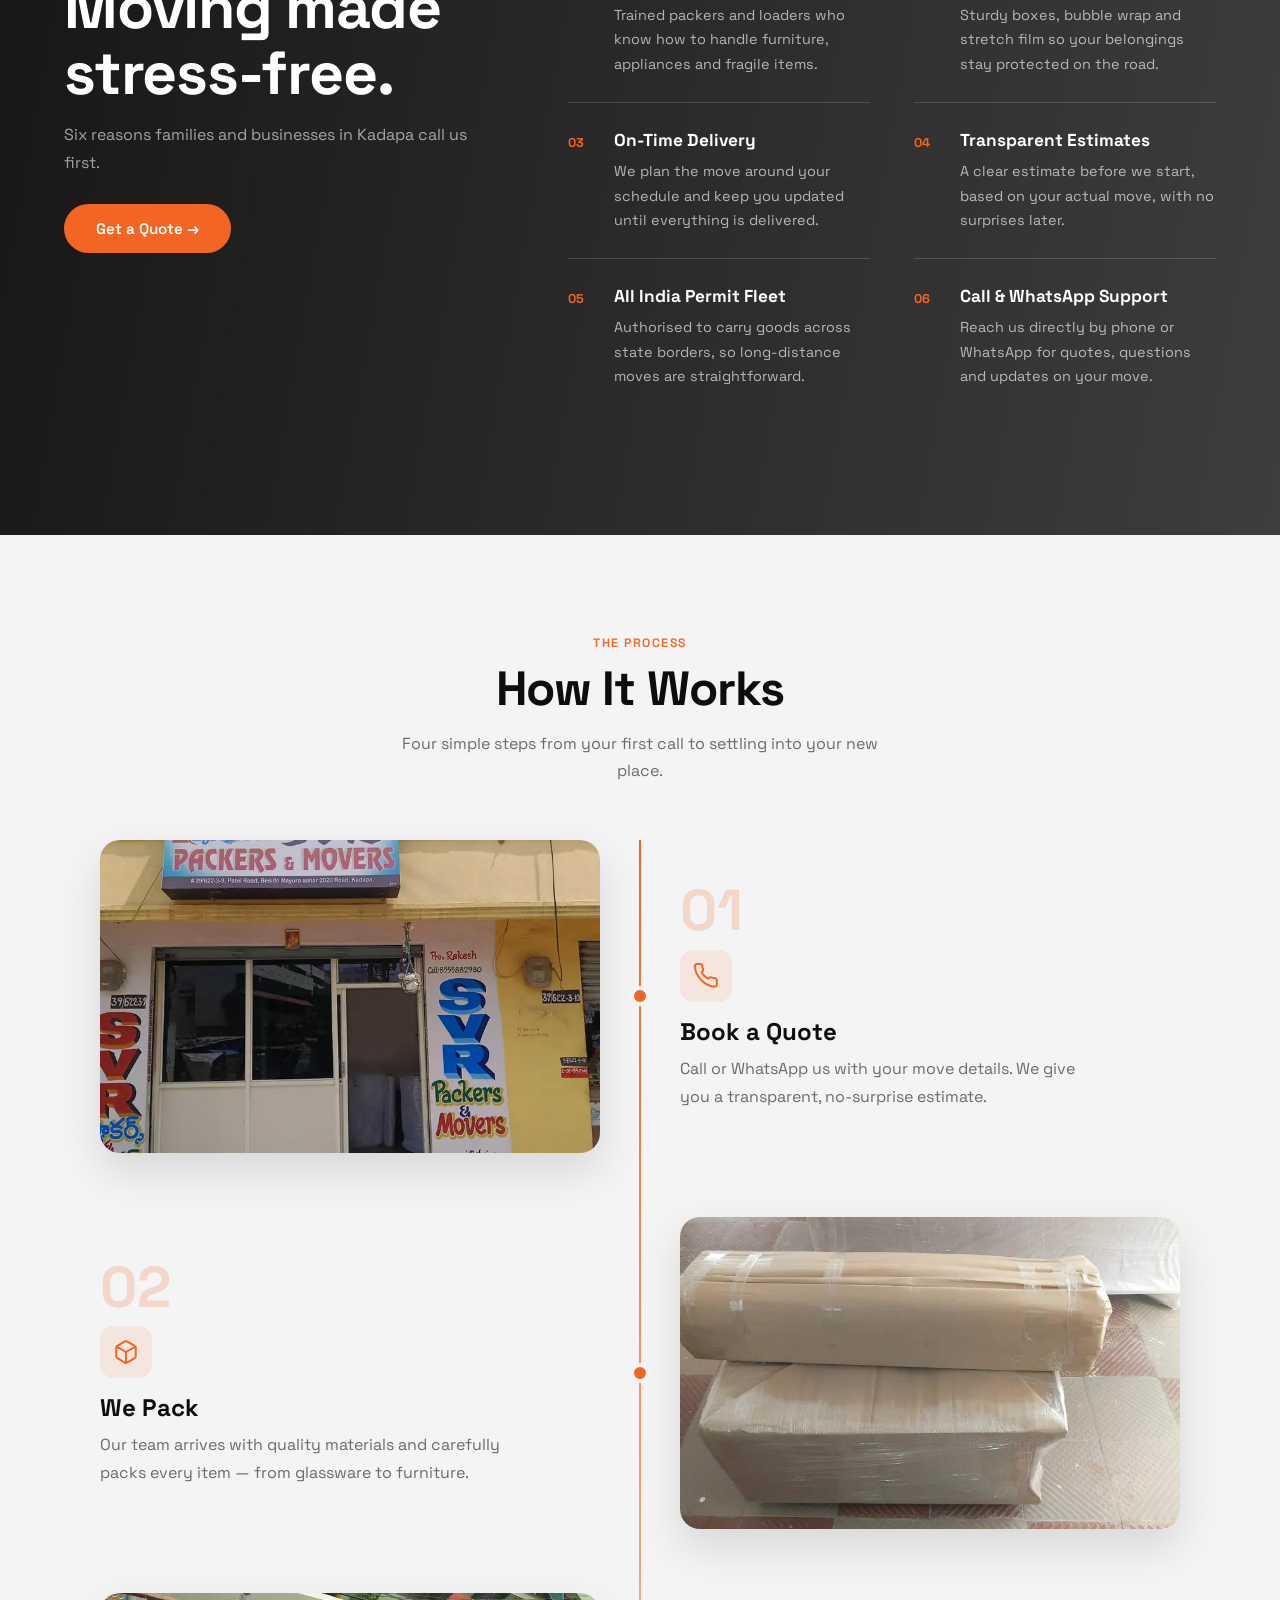
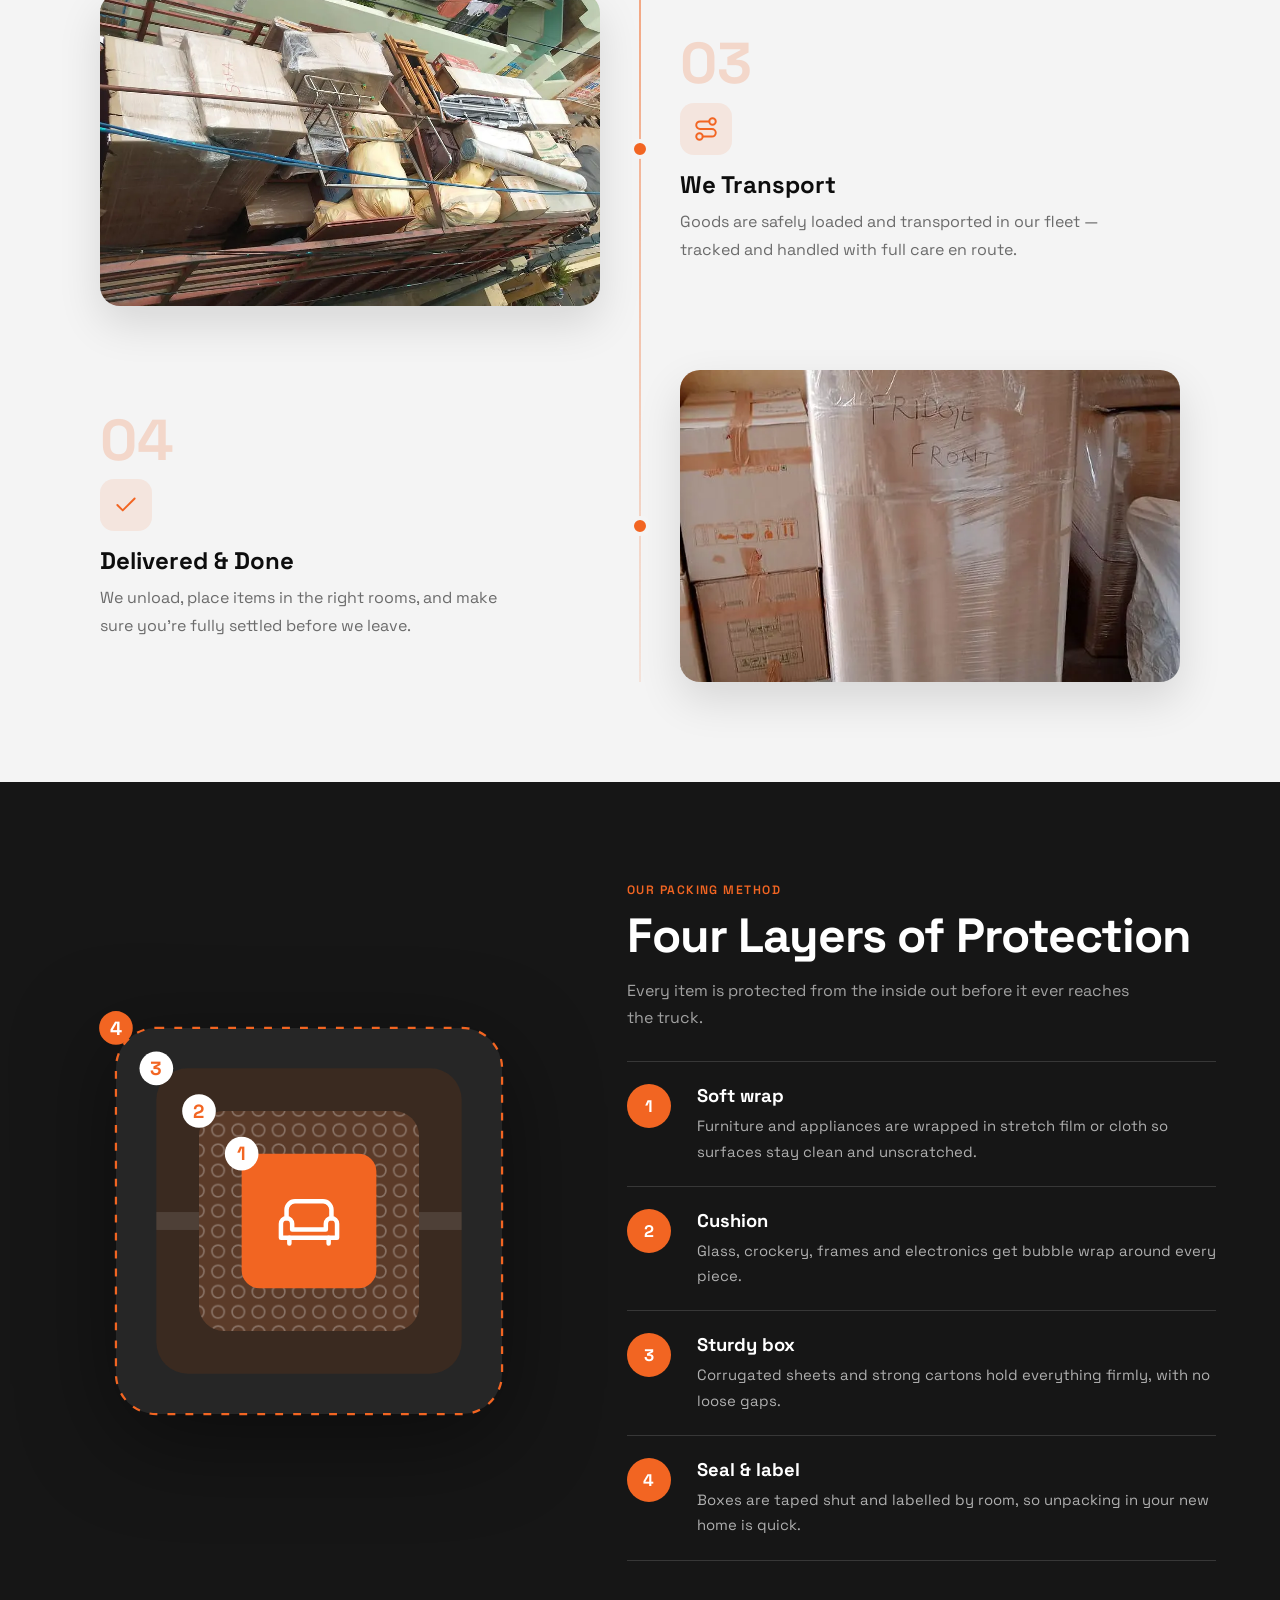
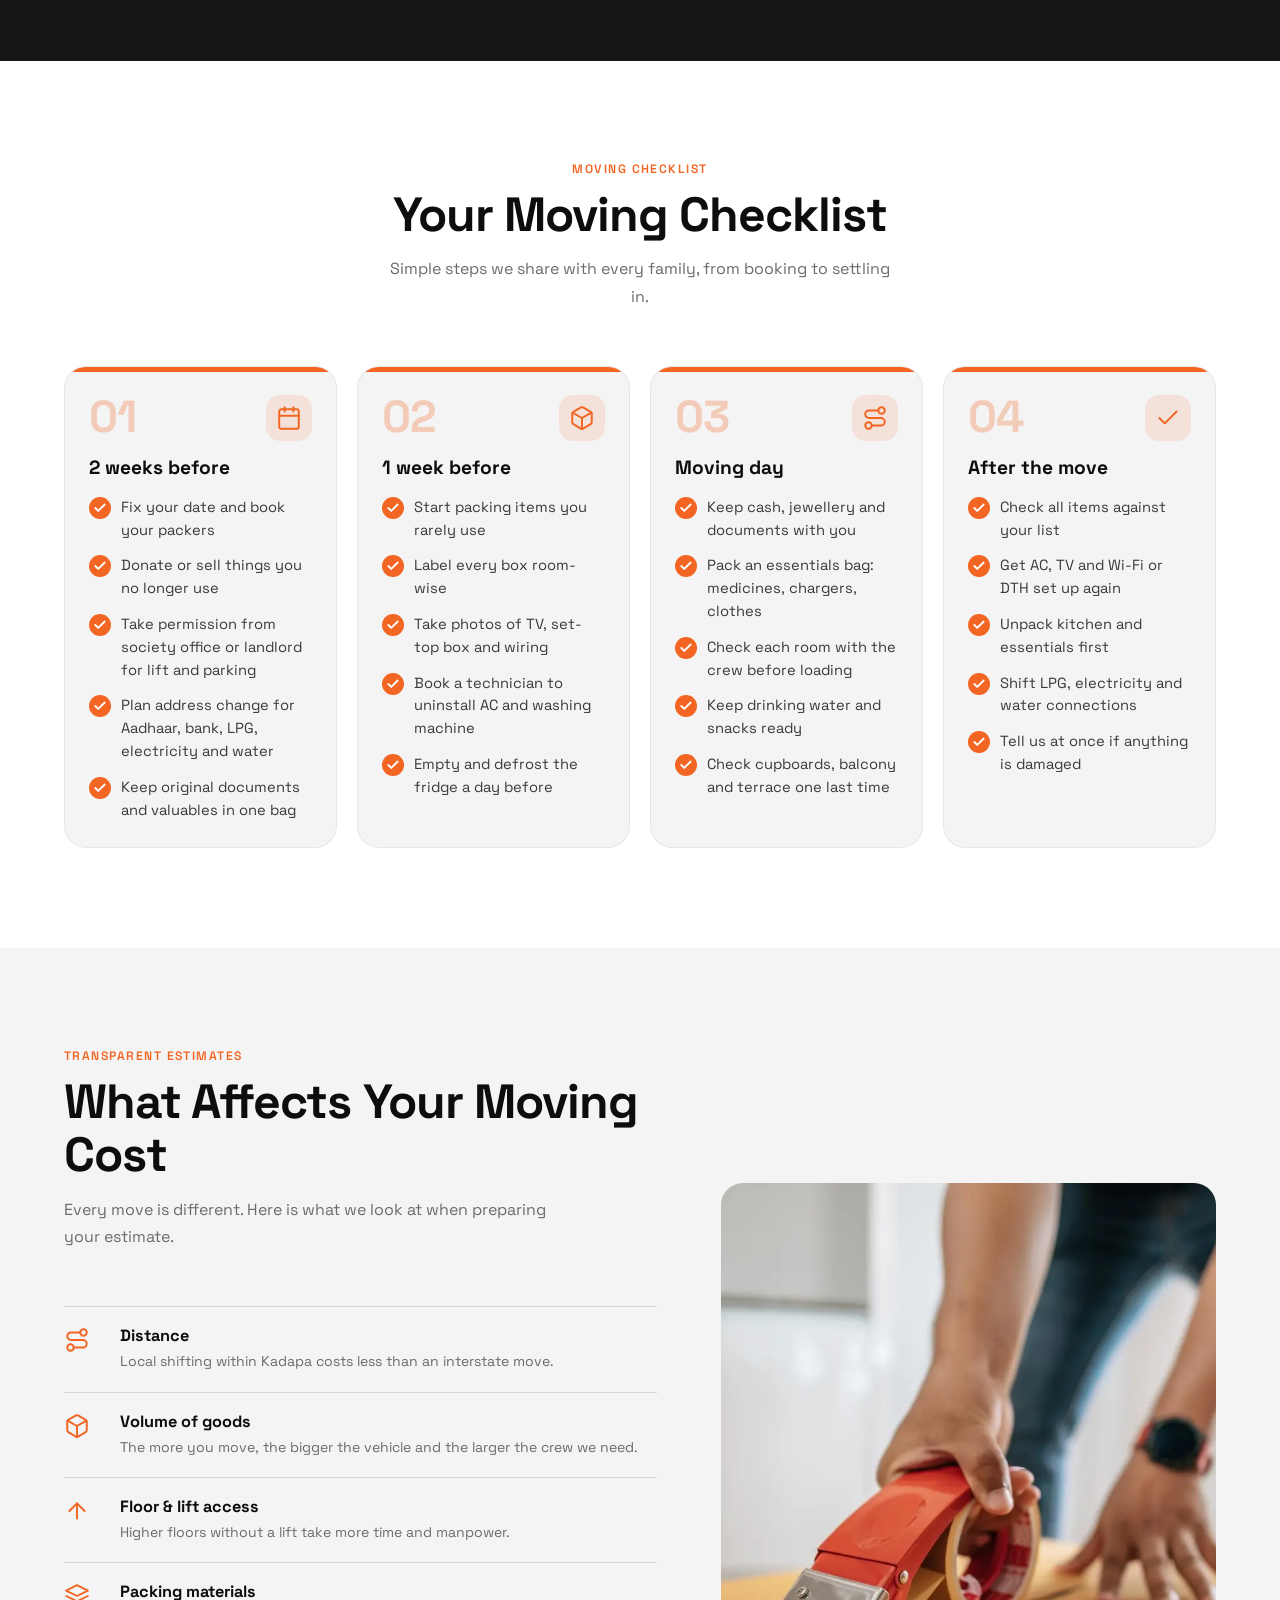
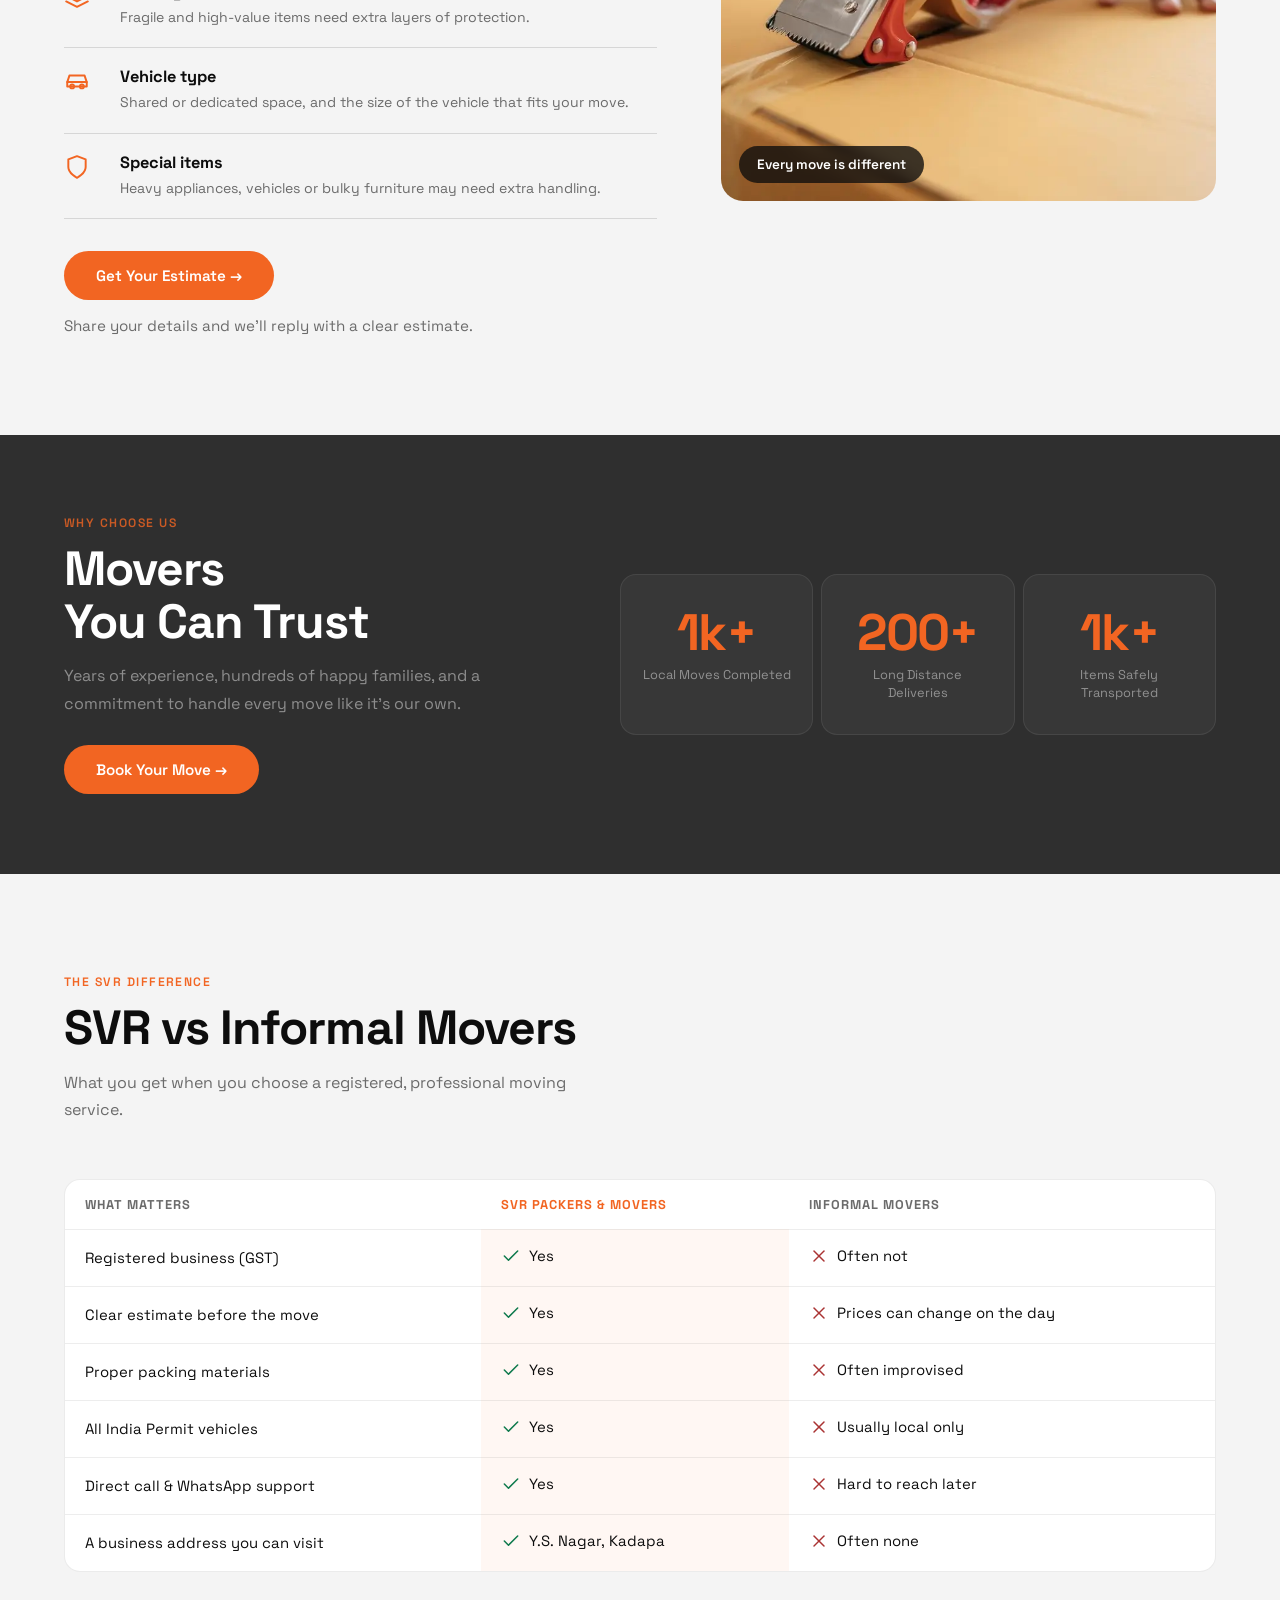
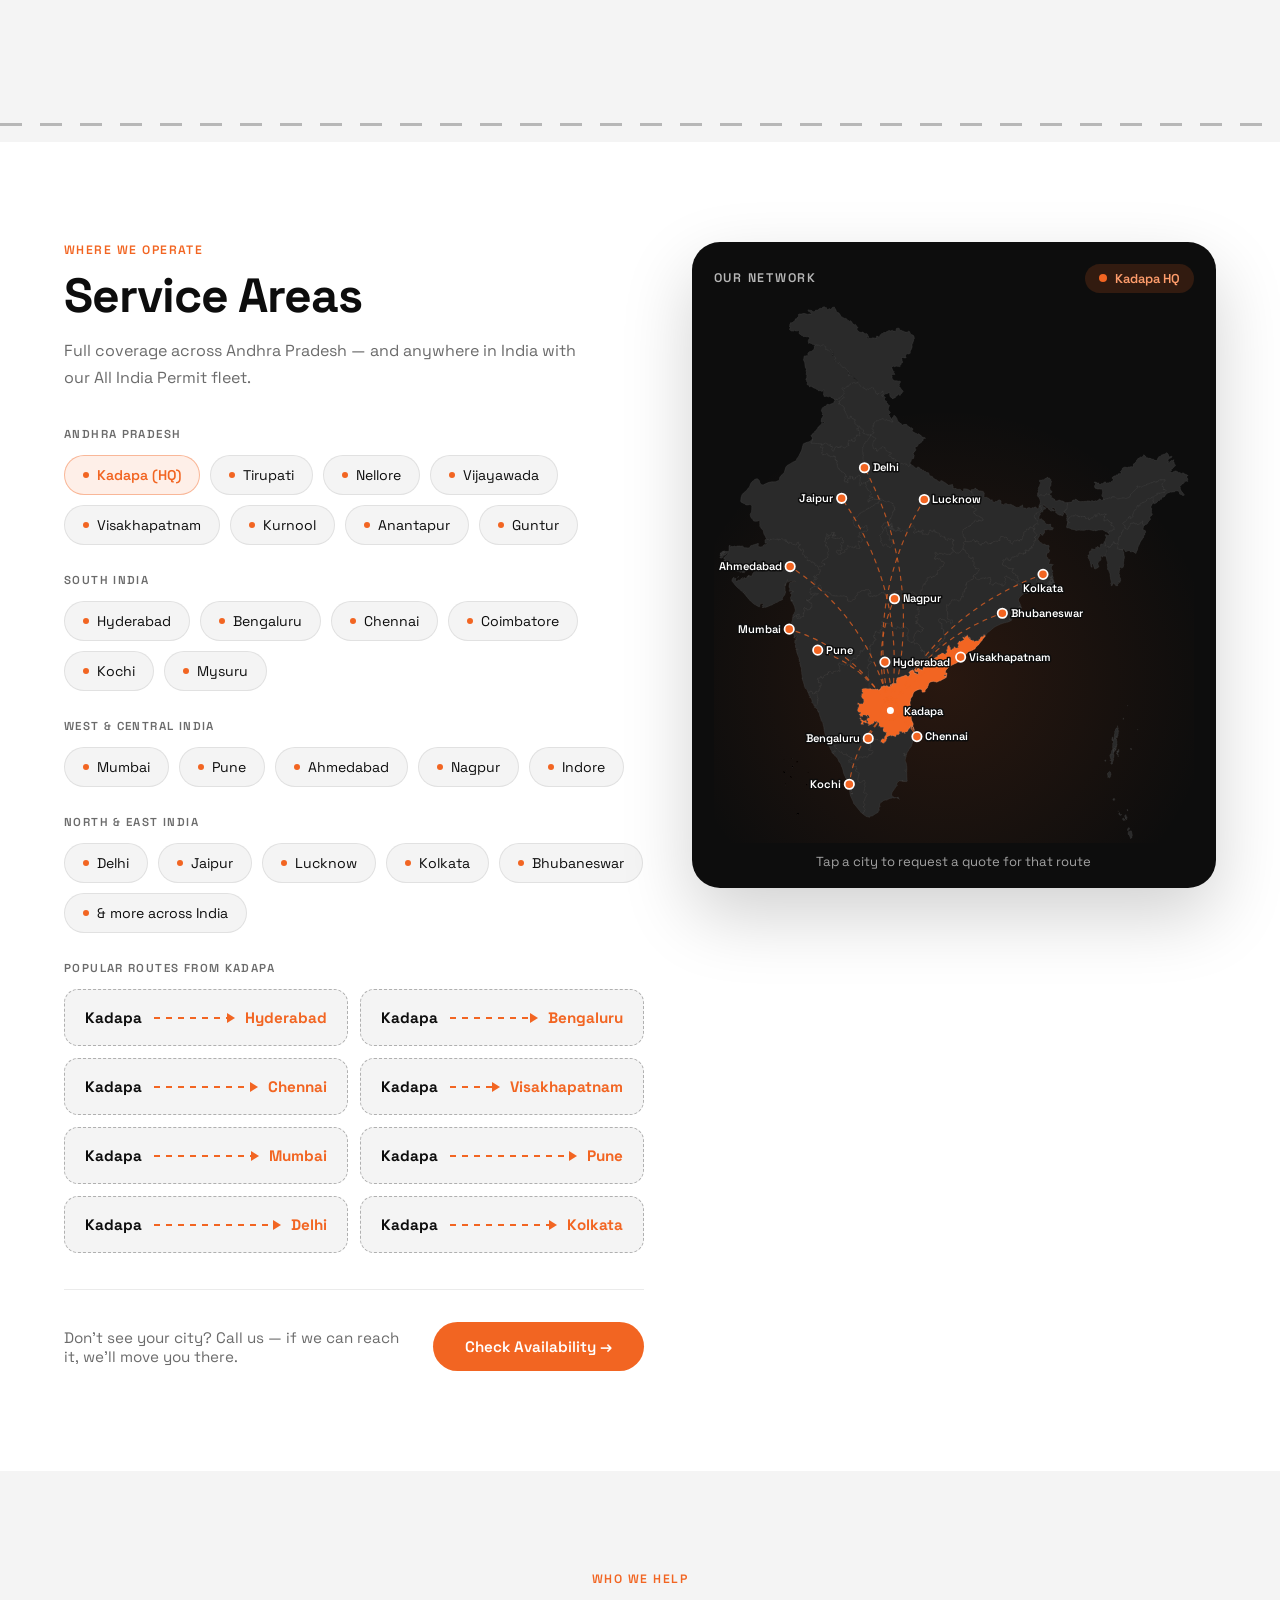
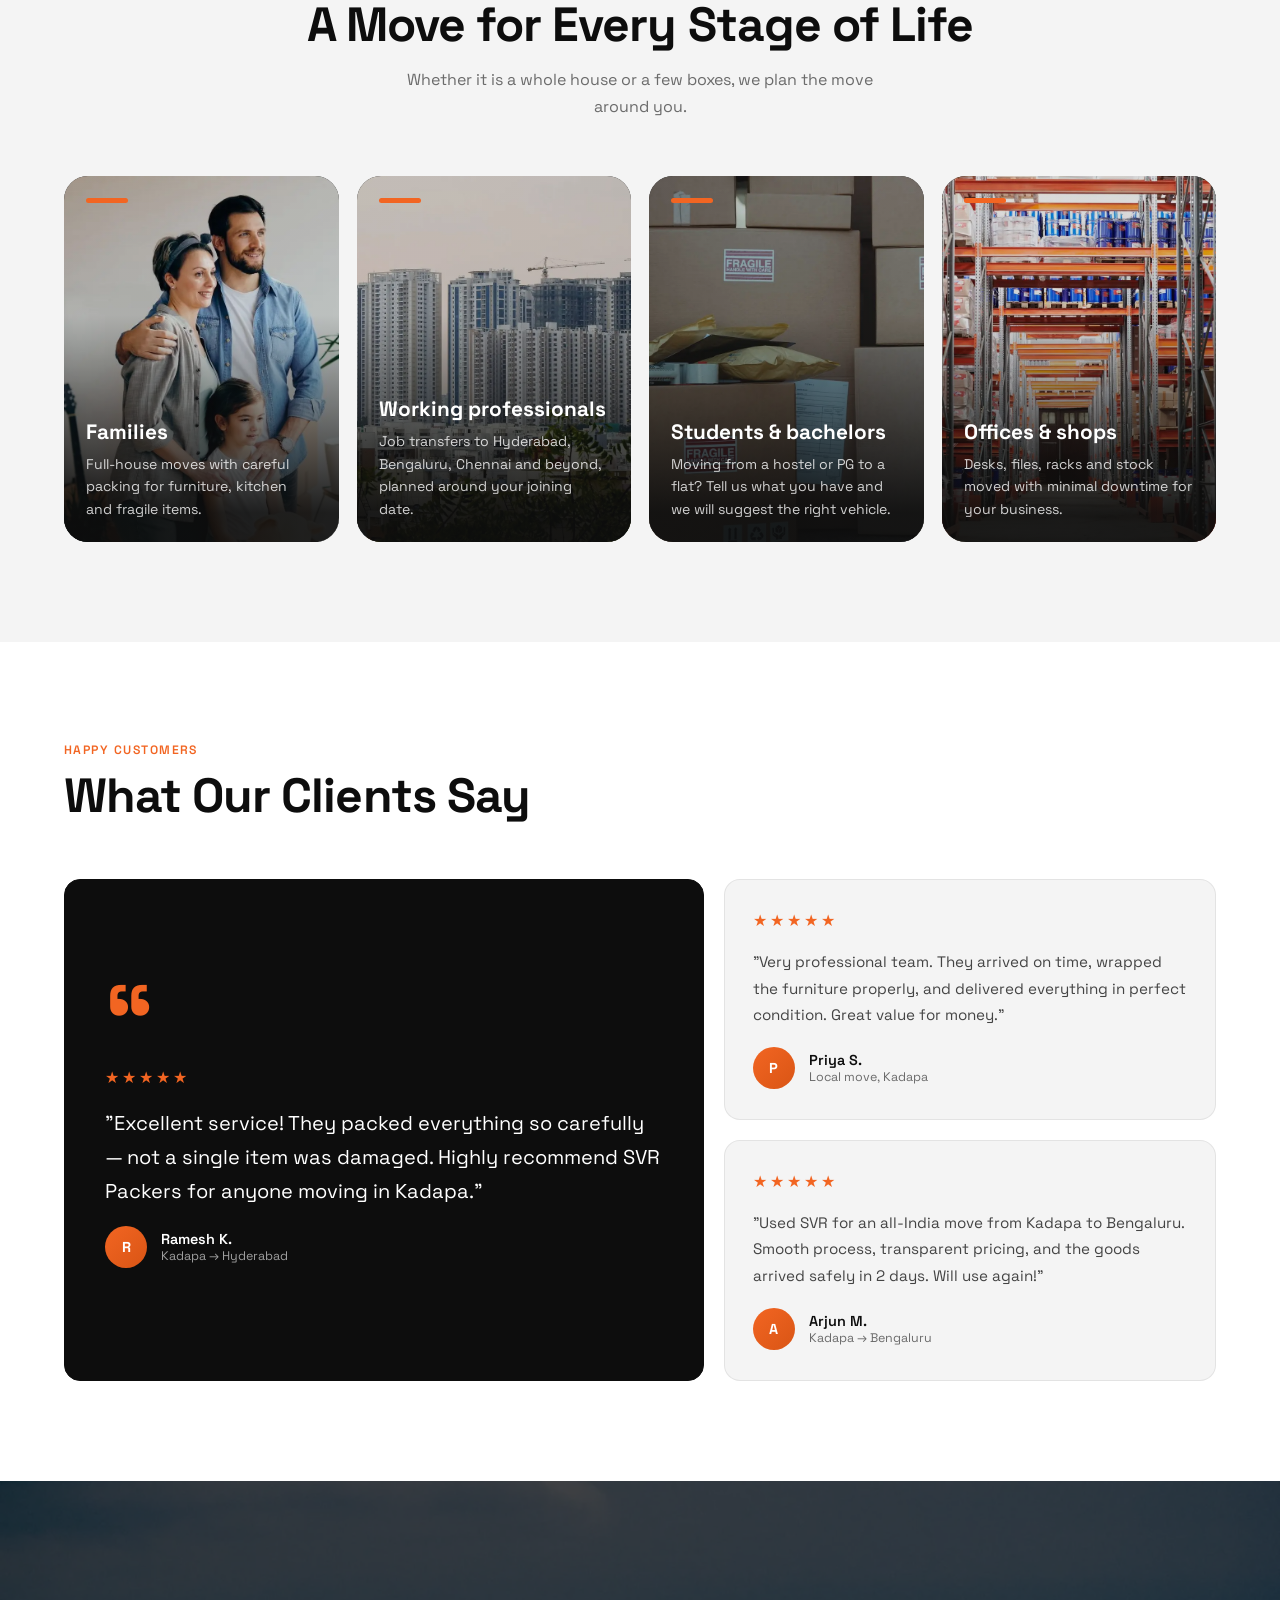
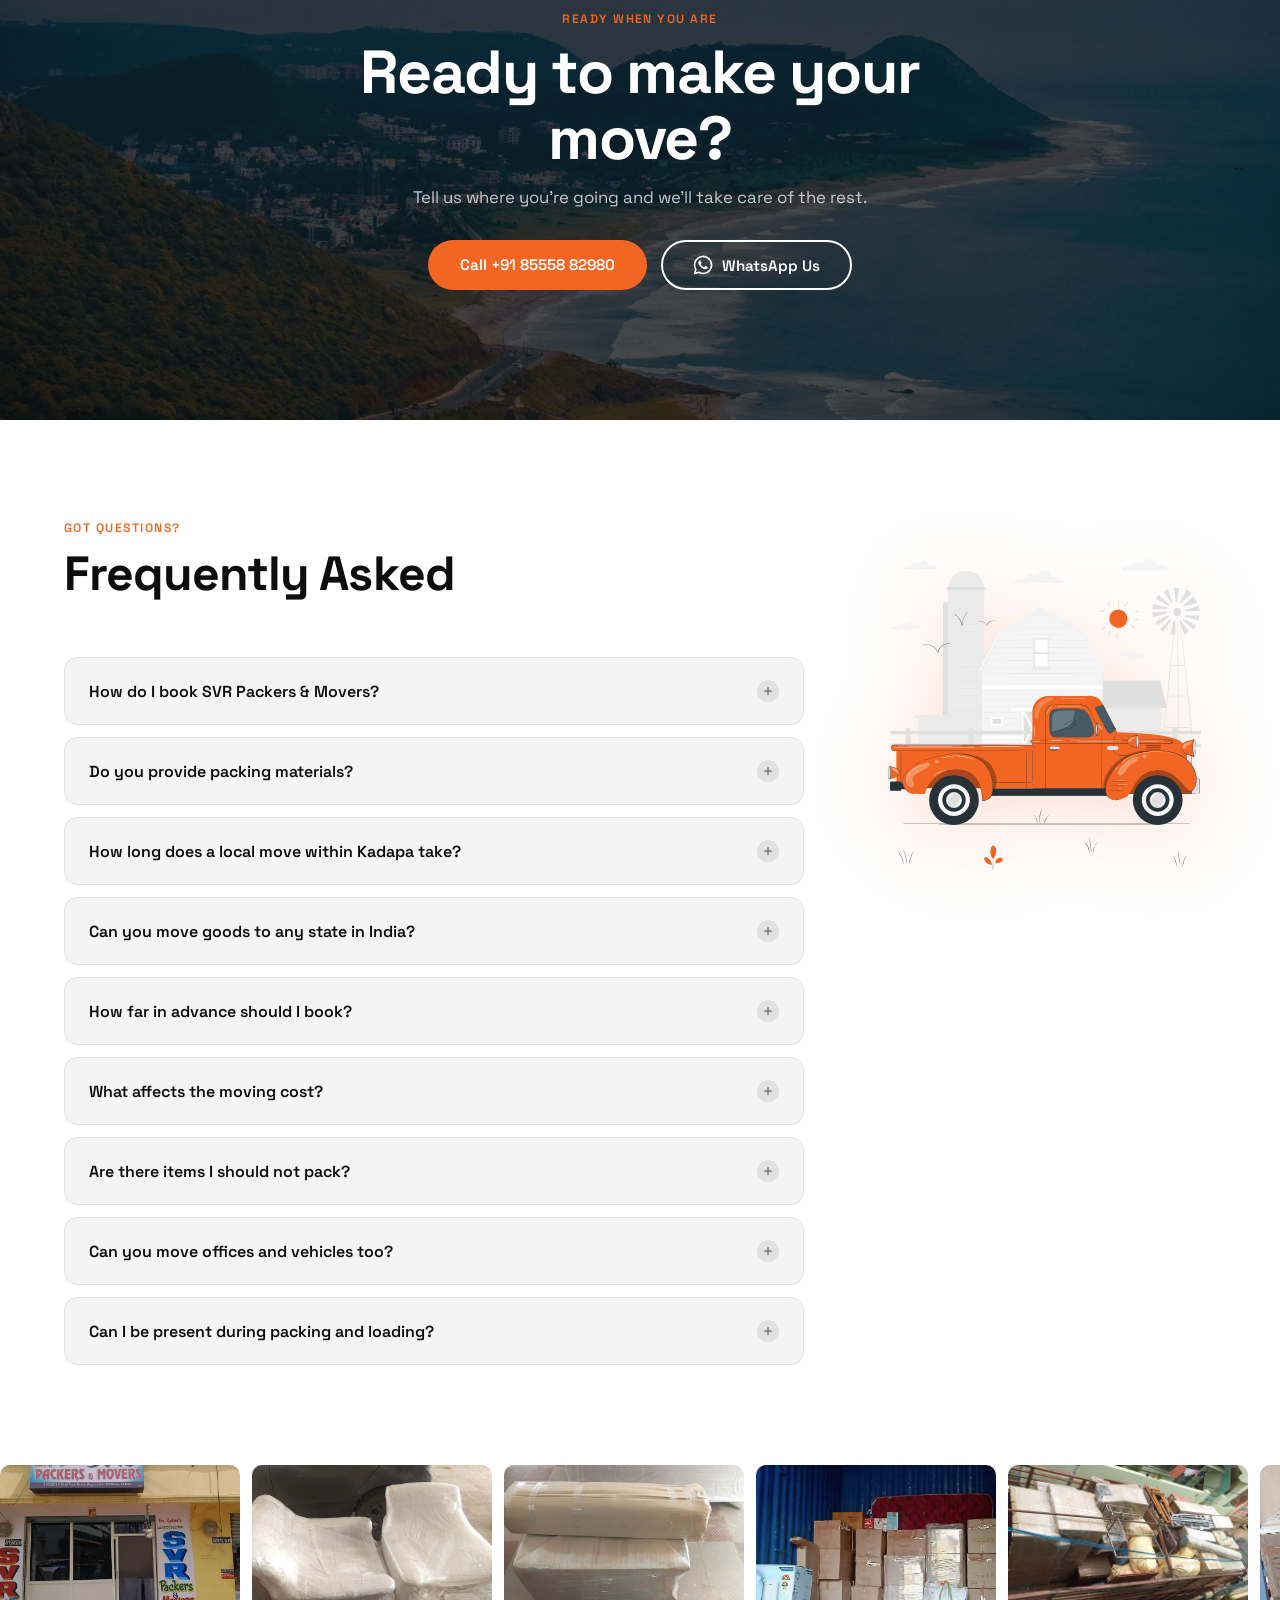
==== commit aa3fea04: "Replace saree photo with Indian house photos; fix slow What We Move hover - Photo strip: colourful n" ====
--- a/index.html
+++ b/index.html
@@ -871,19 +871,28 @@
     /* What We Move: mosaic tiles */
     #items { background: var(--light); }
     .items-grid { display: grid; grid-template-columns: repeat(4, 1fr); grid-auto-rows: minmax(190px, auto); gap: 16px; grid-auto-flow: dense; }
-    .it { background: var(--white); border: 1px solid rgba(0,0,0,.07); border-radius: 22px; padding: 26px 24px; display: flex; flex-direction: column; justify-content: flex-end; gap: 6px; transition: transform .3s var(--ease), box-shadow .3s var(--ease); }
-    .it:hover { transform: translateY(-5px); box-shadow: 0 18px 44px rgba(0,0,0,.1); }
-    .it-ico { width: 52px; height: 52px; border-radius: 15px; background: rgba(242,101,34,.12); display: flex; align-items: center; justify-content: center; margin-bottom: auto; }
-    .it .ico { width: 28px; height: 28px; }
-    .it h3 { font-size: 1.12rem; }
-    .it p { font-size: .9rem; line-height: 1.6; color: var(--gray); }
-    .it { transition: transform .3s var(--ease), box-shadow .3s var(--ease), background .3s, border-color .3s; }
-    .it h3, .it p { transition: color .3s; }
-    .it-ico, .it .ico { transition: background .3s, stroke .3s; }
-    .it:hover { background: var(--dark); border-color: var(--dark); }
-    .it:hover h3 { color: var(--white); }
-    .it:hover p { color: rgba(255,255,255,.72); }
-    .it:hover .it-ico { background: rgba(242,101,34,.22); }
+    .it {
+      position: relative; isolation: isolate; overflow: hidden;
+      background: var(--white); border: 1px solid rgba(0,0,0,.07); border-radius: 22px; padding: 26px 24px;
+      display: flex; flex-direction: column; justify-content: flex-end; gap: 6px;
+      transition: opacity .6s var(--ease), transform .6s var(--ease), translate .22s cubic-bezier(.2,.8,.2,1), box-shadow .22s ease, border-color .22s ease;
+    }
+    .it::before {
+      content: ''; position: absolute; inset: 0; z-index: -1; background: var(--dark);
+      transform: translateY(101%); transition: transform .32s cubic-bezier(.2,.8,.2,1);
+    }
+    .it-ico { width: 52px; height: 52px; border-radius: 15px; background: rgba(242,101,34,.12); display: flex; align-items: center; justify-content: center; margin-bottom: auto; transition: background .2s ease, transform .3s cubic-bezier(.2,.8,.2,1); }
+    .it .ico { width: 28px; height: 28px; transition: stroke .2s ease; }
+    .it h3 { font-size: 1.12rem; transition: color .2s ease .06s; }
+    .it p { font-size: .9rem; line-height: 1.6; color: var(--gray); transition: color .2s ease .06s; }
+    @media (hover: hover) {
+      .it:hover { translate: 0 -6px; border-color: var(--dark); box-shadow: 0 22px 48px rgba(0,0,0,.2); }
+      .it:hover::before { transform: none; }
+      .it:hover h3 { color: var(--white); }
+      .it:hover p { color: rgba(255,255,255,.78); }
+      .it:hover .it-ico { background: var(--orange); transform: scale(1.1) rotate(-5deg); }
+      .it:hover .ico { stroke: #fff; }
+    }
     .it-big { grid-column: span 2; grid-row: span 2; padding: 34px 32px; }
     .it-big .it-ico { width: 64px; height: 64px; }
     .it-big .ico { width: 34px; height: 34px; }
@@ -1097,7 +1106,7 @@
   </section>
 
   <!-- ── PHOTO RIBBON ── -->
-  <div class="ribbon" aria-hidden="true"><div class="ribbon-track"><img src="stock_images/tata-truck-sm.webp" alt="" width="240" height="150" loading="lazy" /><img src="stock_images/family-new-home-sm.webp" alt="" width="240" height="150" loading="lazy" /><img src="stock_images/sacks-truck-sm.webp" alt="" width="240" height="150" loading="lazy" /><img src="stock_images/vijayawada-bridge-sm.webp" alt="" width="240" height="150" loading="lazy" /><img src="stock_images/box-taping-sm.webp" alt="" width="240" height="150" loading="lazy" /><img src="stock_images/cargo-truck-sm.webp" alt="" width="240" height="150" loading="lazy" /><img src="stock_images/hyderabad-skyline-sm.webp" alt="" width="240" height="150" loading="lazy" /><img src="stock_images/warehouse-aisle-sm.webp" alt="" width="240" height="150" loading="lazy" /><img src="stock_images/van-loading-sm.webp" alt="" width="240" height="150" loading="lazy" /><img src="stock_images/saree-home-sm.webp" alt="" width="240" height="150" loading="lazy" /><img src="stock_images/warehouse-shelves-sm.webp" alt="" width="240" height="150" loading="lazy" /><img src="stock_images/vizag-sunset-sm.webp" alt="" width="240" height="150" loading="lazy" /><img src="stock_images/tata-truck-sm.webp" alt="" width="240" height="150" loading="lazy" /><img src="stock_images/family-new-home-sm.webp" alt="" width="240" height="150" loading="lazy" /><img src="stock_images/sacks-truck-sm.webp" alt="" width="240" height="150" loading="lazy" /><img src="stock_images/vijayawada-bridge-sm.webp" alt="" width="240" height="150" loading="lazy" /><img src="stock_images/box-taping-sm.webp" alt="" width="240" height="150" loading="lazy" /><img src="stock_images/cargo-truck-sm.webp" alt="" width="240" height="150" loading="lazy" /><img src="stock_images/hyderabad-skyline-sm.webp" alt="" width="240" height="150" loading="lazy" /><img src="stock_images/warehouse-aisle-sm.webp" alt="" width="240" height="150" loading="lazy" /><img src="stock_images/van-loading-sm.webp" alt="" width="240" height="150" loading="lazy" /><img src="stock_images/saree-home-sm.webp" alt="" width="240" height="150" loading="lazy" /><img src="stock_images/warehouse-shelves-sm.webp" alt="" width="240" height="150" loading="lazy" /><img src="stock_images/vizag-sunset-sm.webp" alt="" width="240" height="150" loading="lazy" /></div></div>
+  <div class="ribbon" aria-hidden="true"><div class="ribbon-track"><img src="stock_images/tata-truck-sm.webp" alt="" width="240" height="150" loading="lazy" /><img src="stock_images/family-new-home-sm.webp" alt="" width="240" height="150" loading="lazy" /><img src="stock_images/sacks-truck-sm.webp" alt="" width="240" height="150" loading="lazy" /><img src="stock_images/vijayawada-bridge-sm.webp" alt="" width="240" height="150" loading="lazy" /><img src="stock_images/box-taping-sm.webp" alt="" width="240" height="150" loading="lazy" /><img src="stock_images/cargo-truck-sm.webp" alt="" width="240" height="150" loading="lazy" /><img src="stock_images/hyderabad-skyline-sm.webp" alt="" width="240" height="150" loading="lazy" /><img src="stock_images/warehouse-aisle-sm.webp" alt="" width="240" height="150" loading="lazy" /><img src="stock_images/van-loading-sm.webp" alt="" width="240" height="150" loading="lazy" /><img src="stock_images/house-colourful-sm.webp" alt="" width="240" height="150" loading="lazy" /><img src="stock_images/house-tiled-sm.webp" alt="" width="240" height="150" loading="lazy" /><img src="stock_images/house-modern-sm.webp" alt="" width="240" height="150" loading="lazy" /><img src="stock_images/warehouse-shelves-sm.webp" alt="" width="240" height="150" loading="lazy" /><img src="stock_images/vizag-sunset-sm.webp" alt="" width="240" height="150" loading="lazy" /><img src="stock_images/tata-truck-sm.webp" alt="" width="240" height="150" loading="lazy" /><img src="stock_images/family-new-home-sm.webp" alt="" width="240" height="150" loading="lazy" /><img src="stock_images/sacks-truck-sm.webp" alt="" width="240" height="150" loading="lazy" /><img src="stock_images/vijayawada-bridge-sm.webp" alt="" width="240" height="150" loading="lazy" /><img src="stock_images/box-taping-sm.webp" alt="" width="240" height="150" loading="lazy" /><img src="stock_images/cargo-truck-sm.webp" alt="" width="240" height="150" loading="lazy" /><img src="stock_images/hyderabad-skyline-sm.webp" alt="" width="240" height="150" loading="lazy" /><img src="stock_images/warehouse-aisle-sm.webp" alt="" width="240" height="150" loading="lazy" /><img src="stock_images/van-loading-sm.webp" alt="" width="240" height="150" loading="lazy" /><img src="stock_images/house-colourful-sm.webp" alt="" width="240" height="150" loading="lazy" /><img src="stock_images/house-tiled-sm.webp" alt="" width="240" height="150" loading="lazy" /><img src="stock_images/house-modern-sm.webp" alt="" width="240" height="150" loading="lazy" /><img src="stock_images/warehouse-shelves-sm.webp" alt="" width="240" height="150" loading="lazy" /><img src="stock_images/vizag-sunset-sm.webp" alt="" width="240" height="150" loading="lazy" /></div></div>
 
   <!-- ── WHAT WE MOVE ── -->
   <section id="items">
@@ -1752,8 +1761,10 @@
         if (entry.isIntersecting) {
           const siblings = [...entry.target.parentElement.querySelectorAll('.reveal')];
           const idx = siblings.indexOf(entry.target);
-          entry.target.style.transitionDelay = `${Math.min(idx, 4) * 80}ms`;
+          const delay = Math.min(idx, 4) * 80;
+          entry.target.style.transitionDelay = `${delay}ms`;
           entry.target.classList.add('visible');
+          setTimeout(() => { entry.target.style.transitionDelay = ''; }, delay + 750);
           observer.unobserve(entry.target);
         }
       });
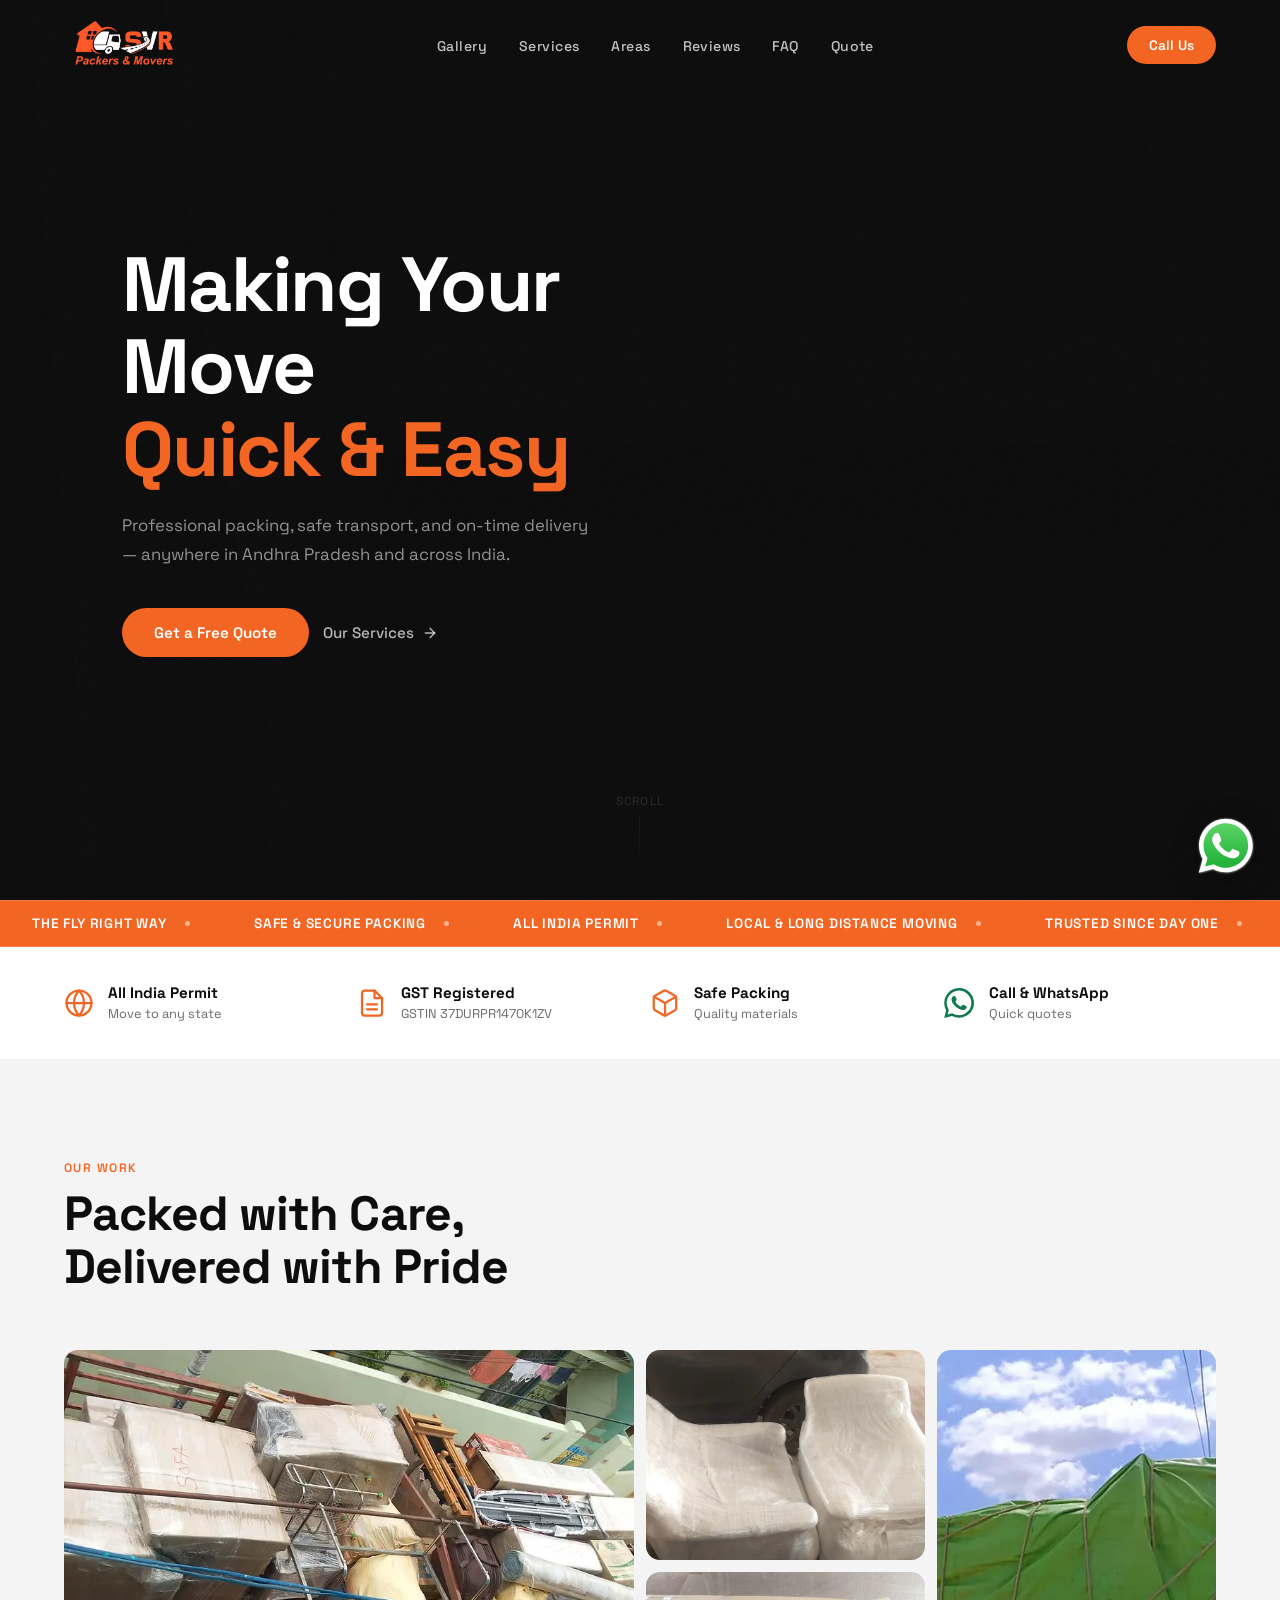
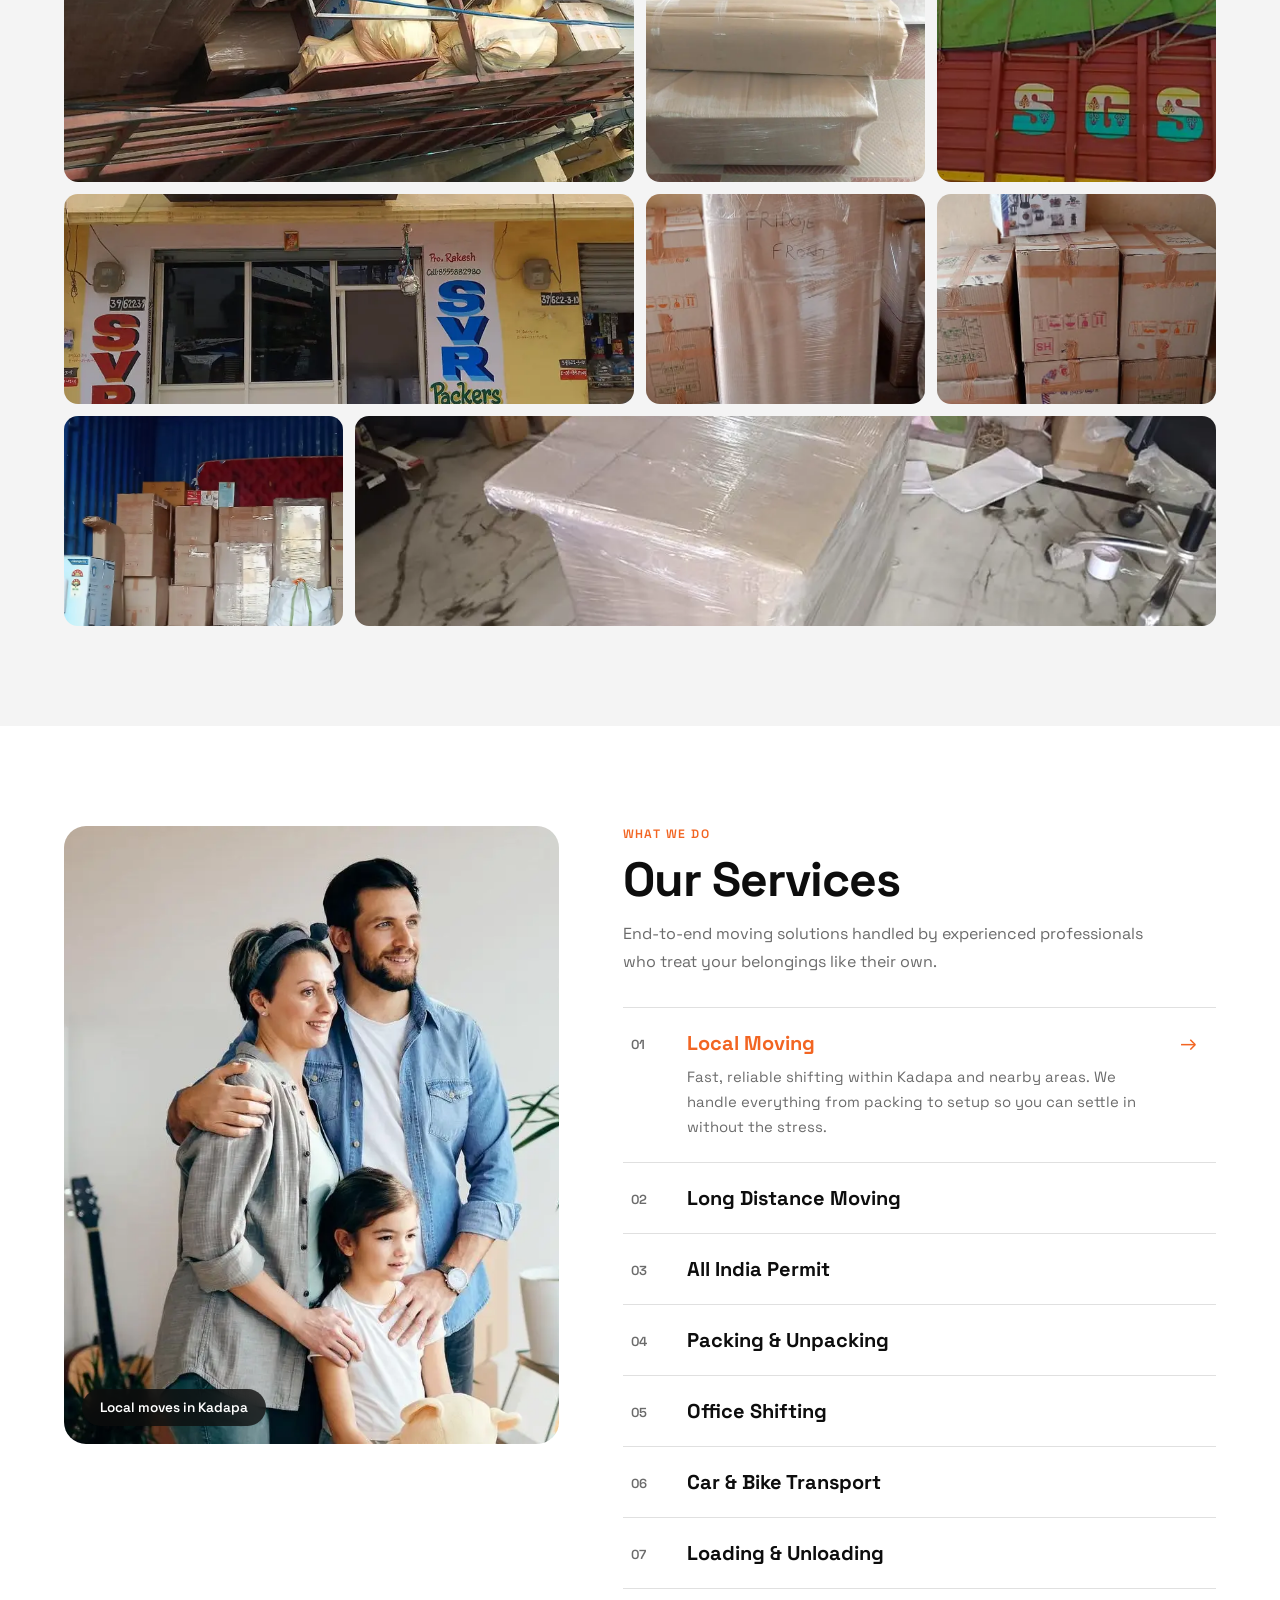
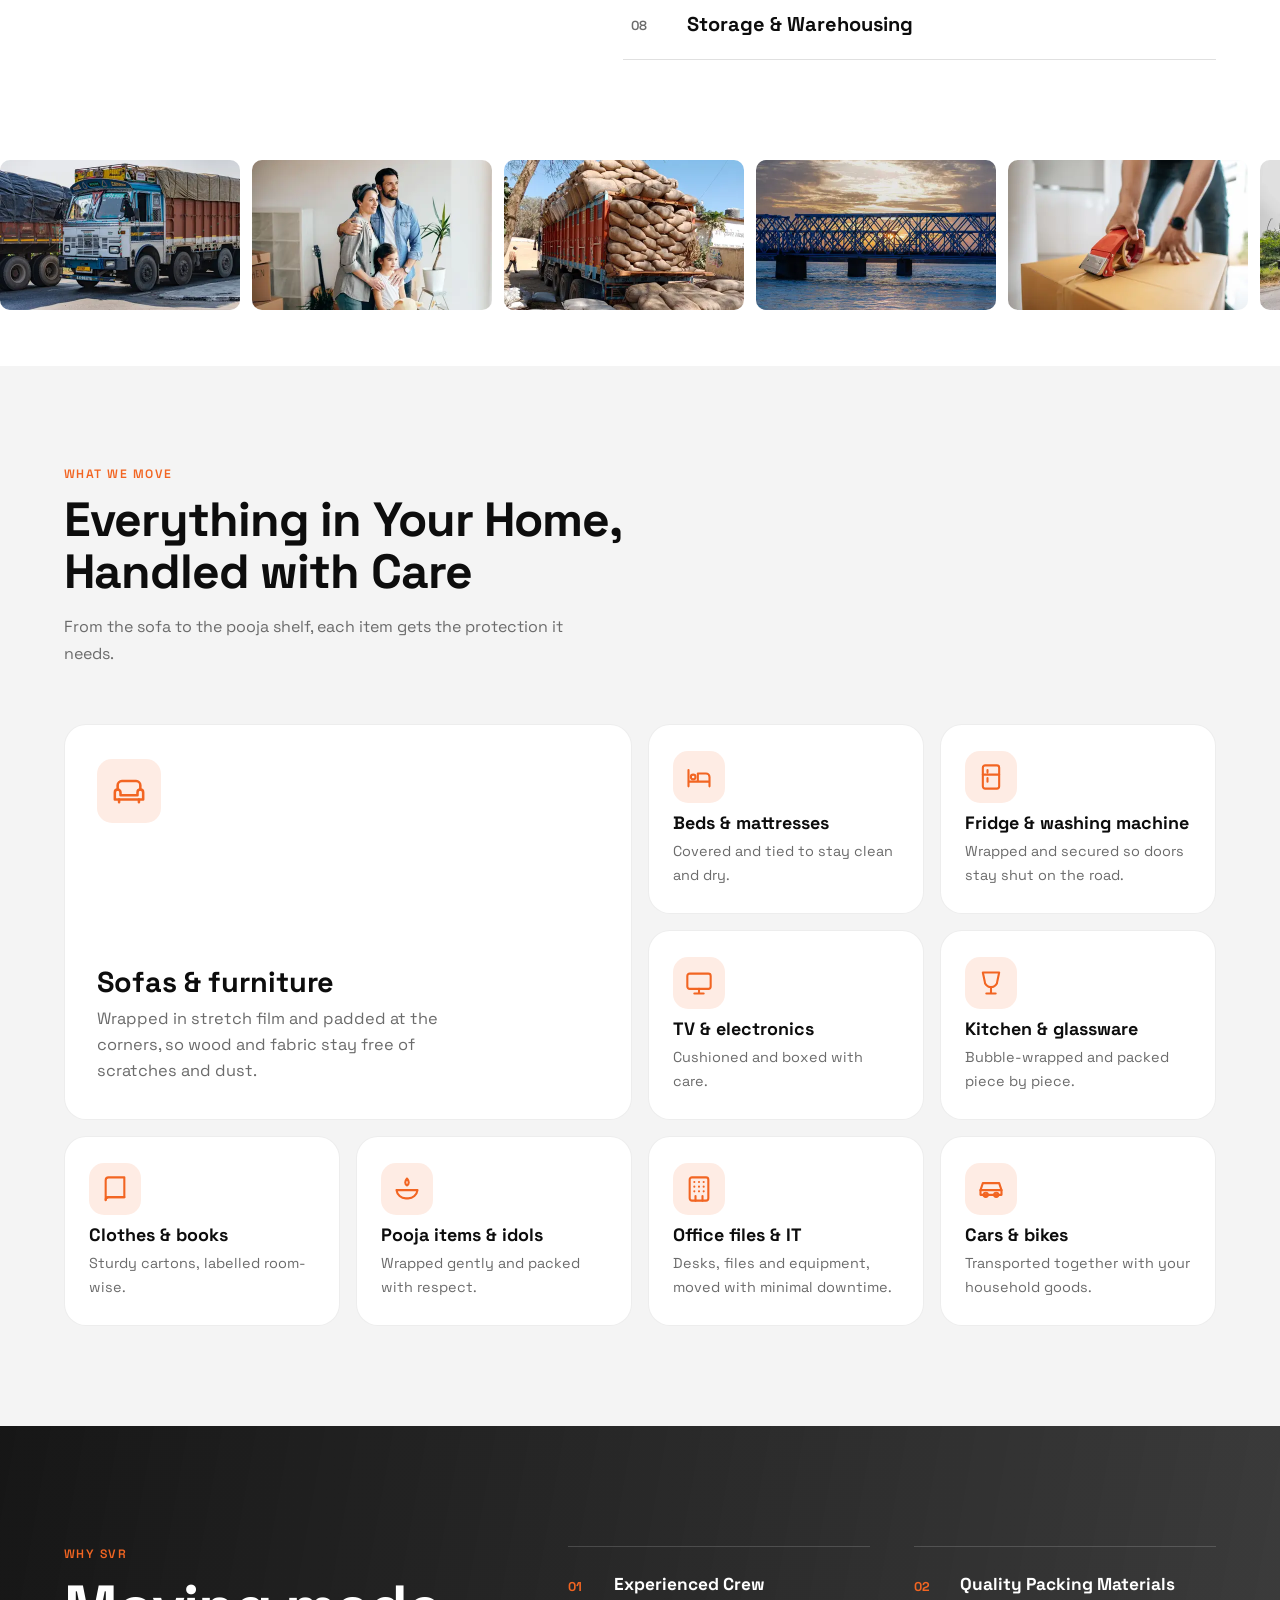
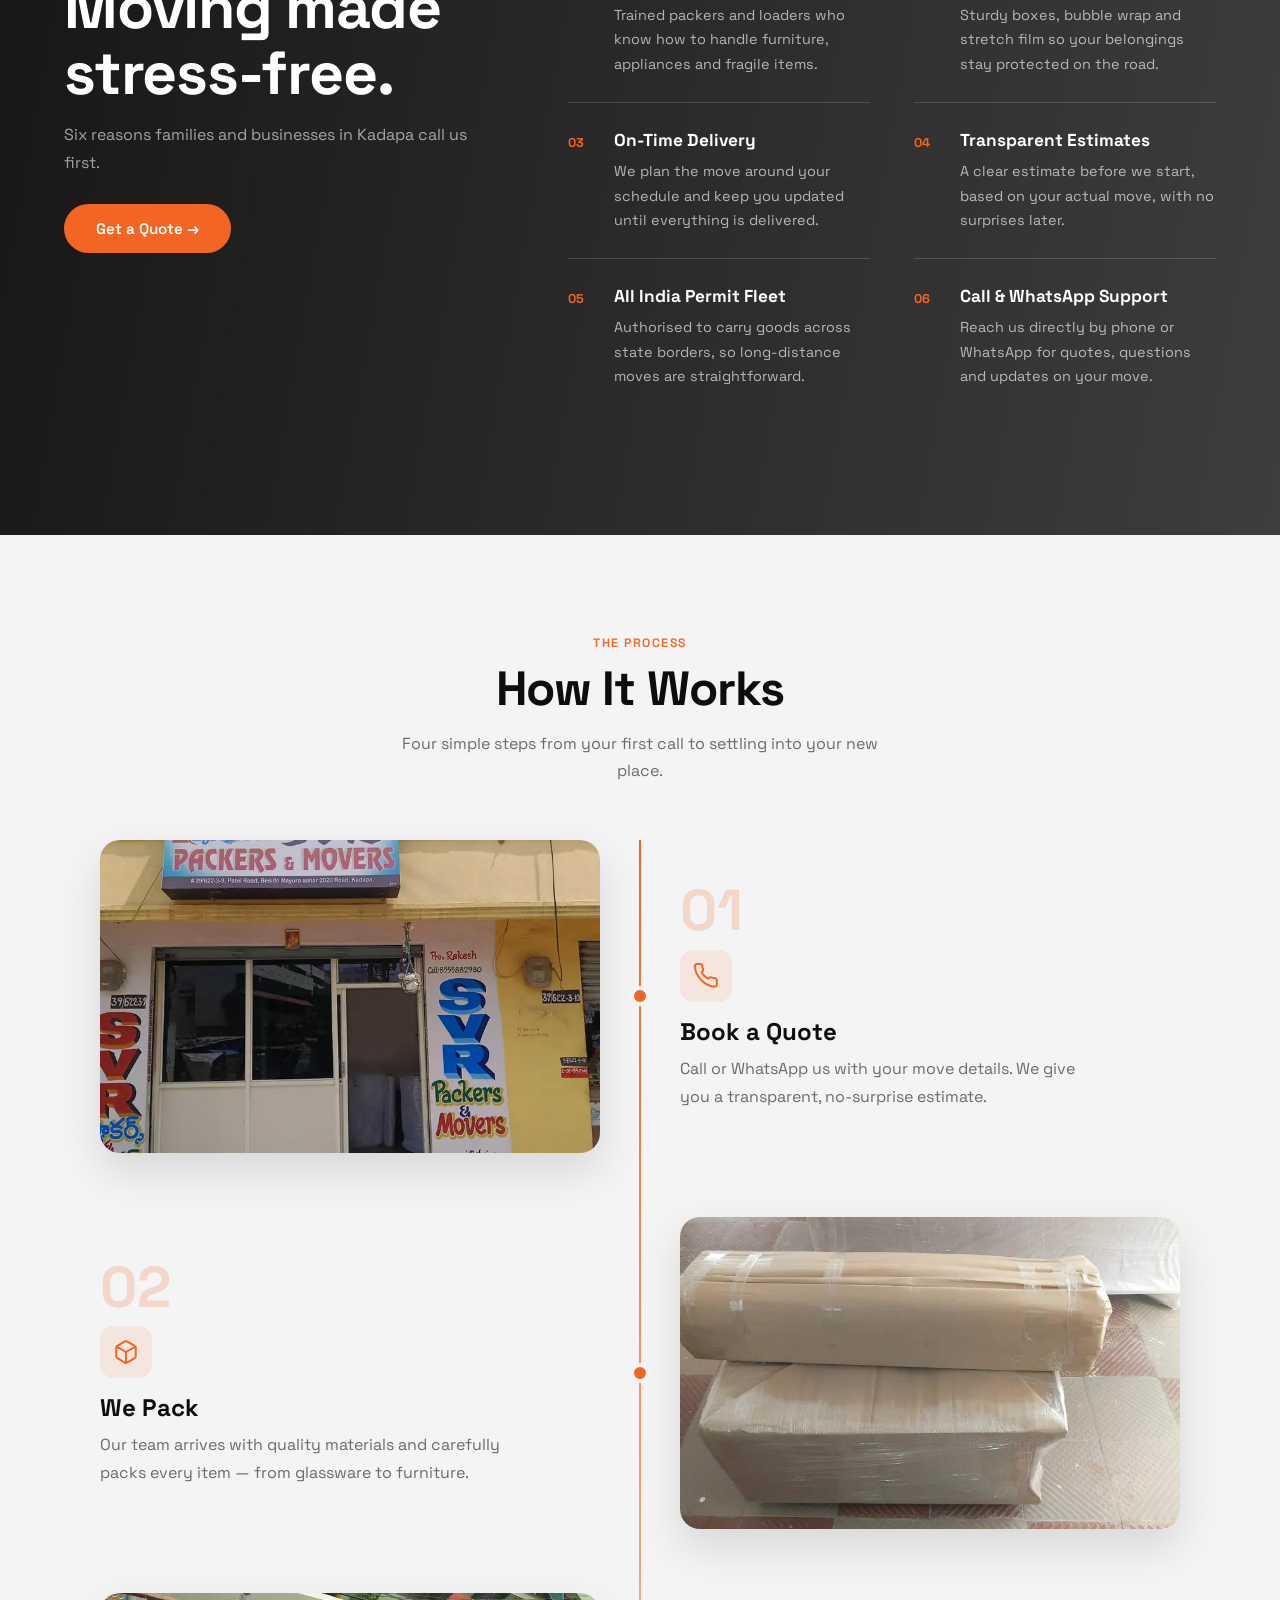
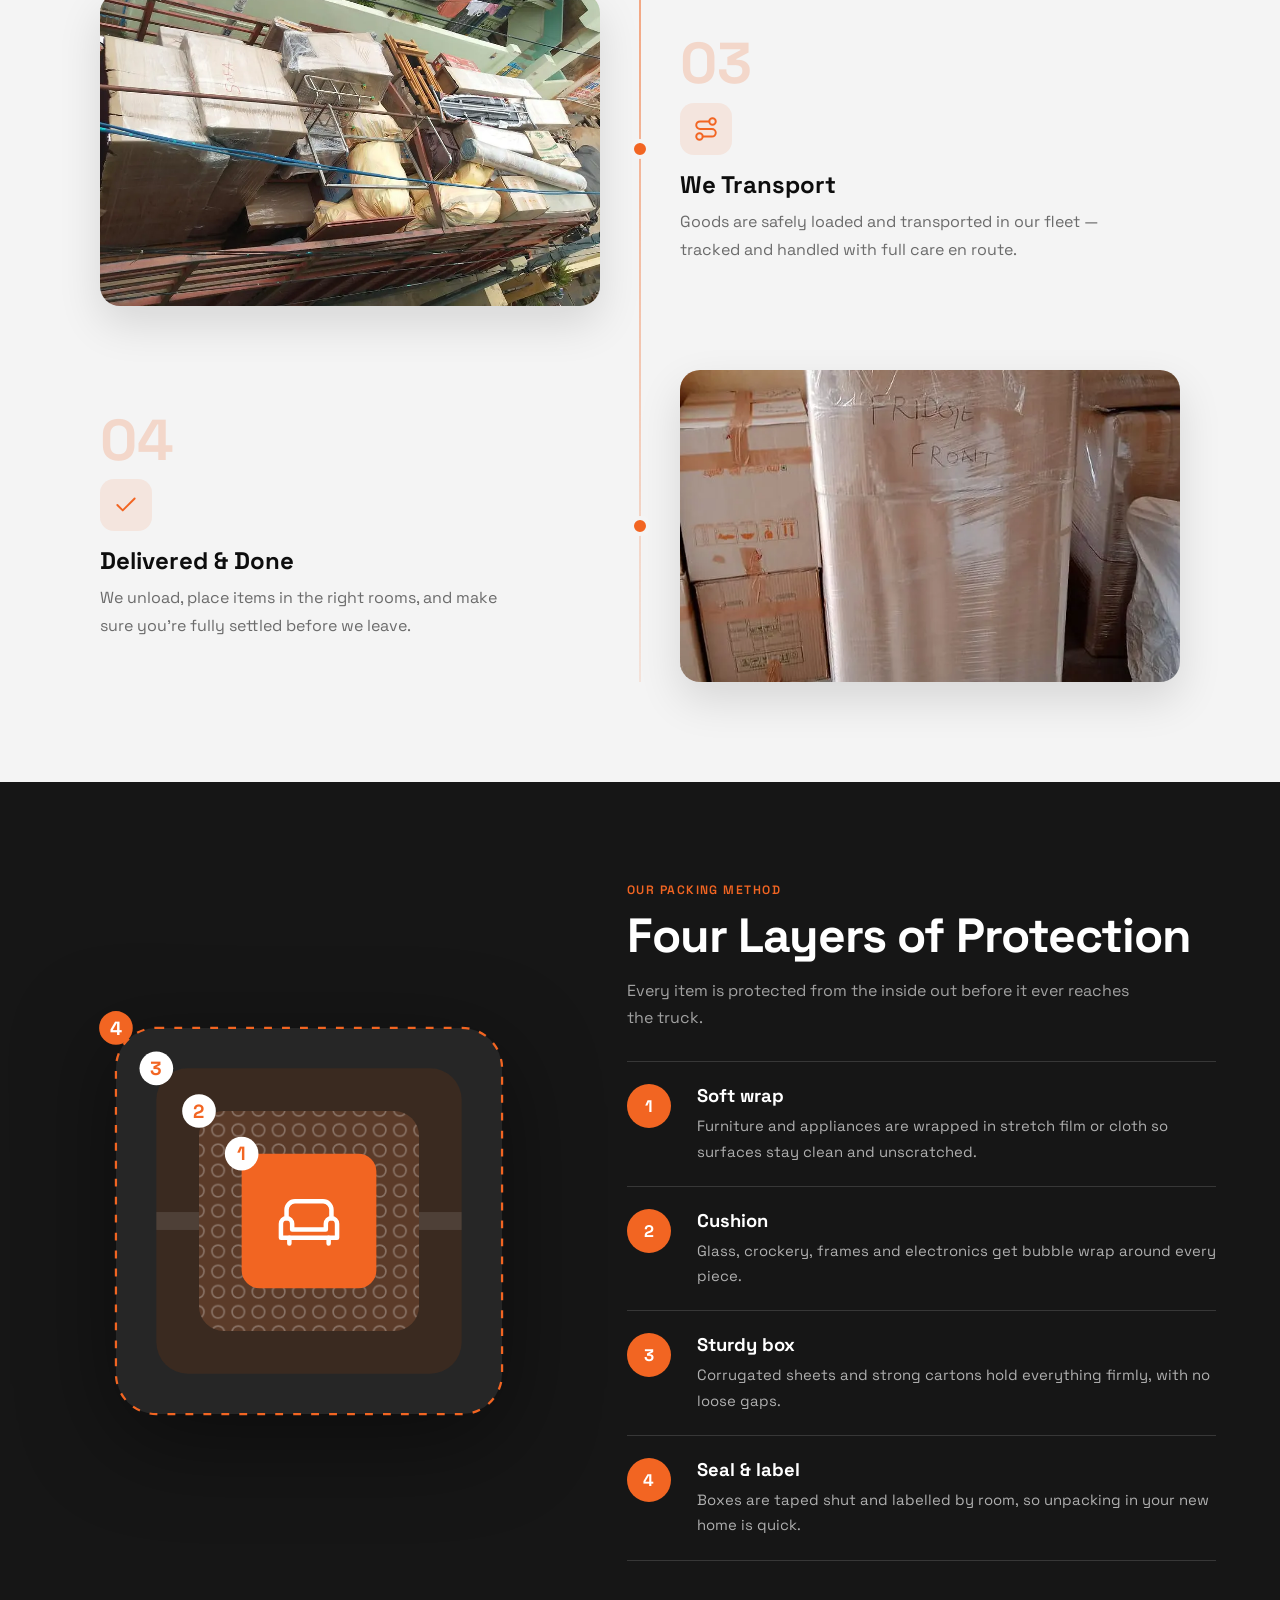
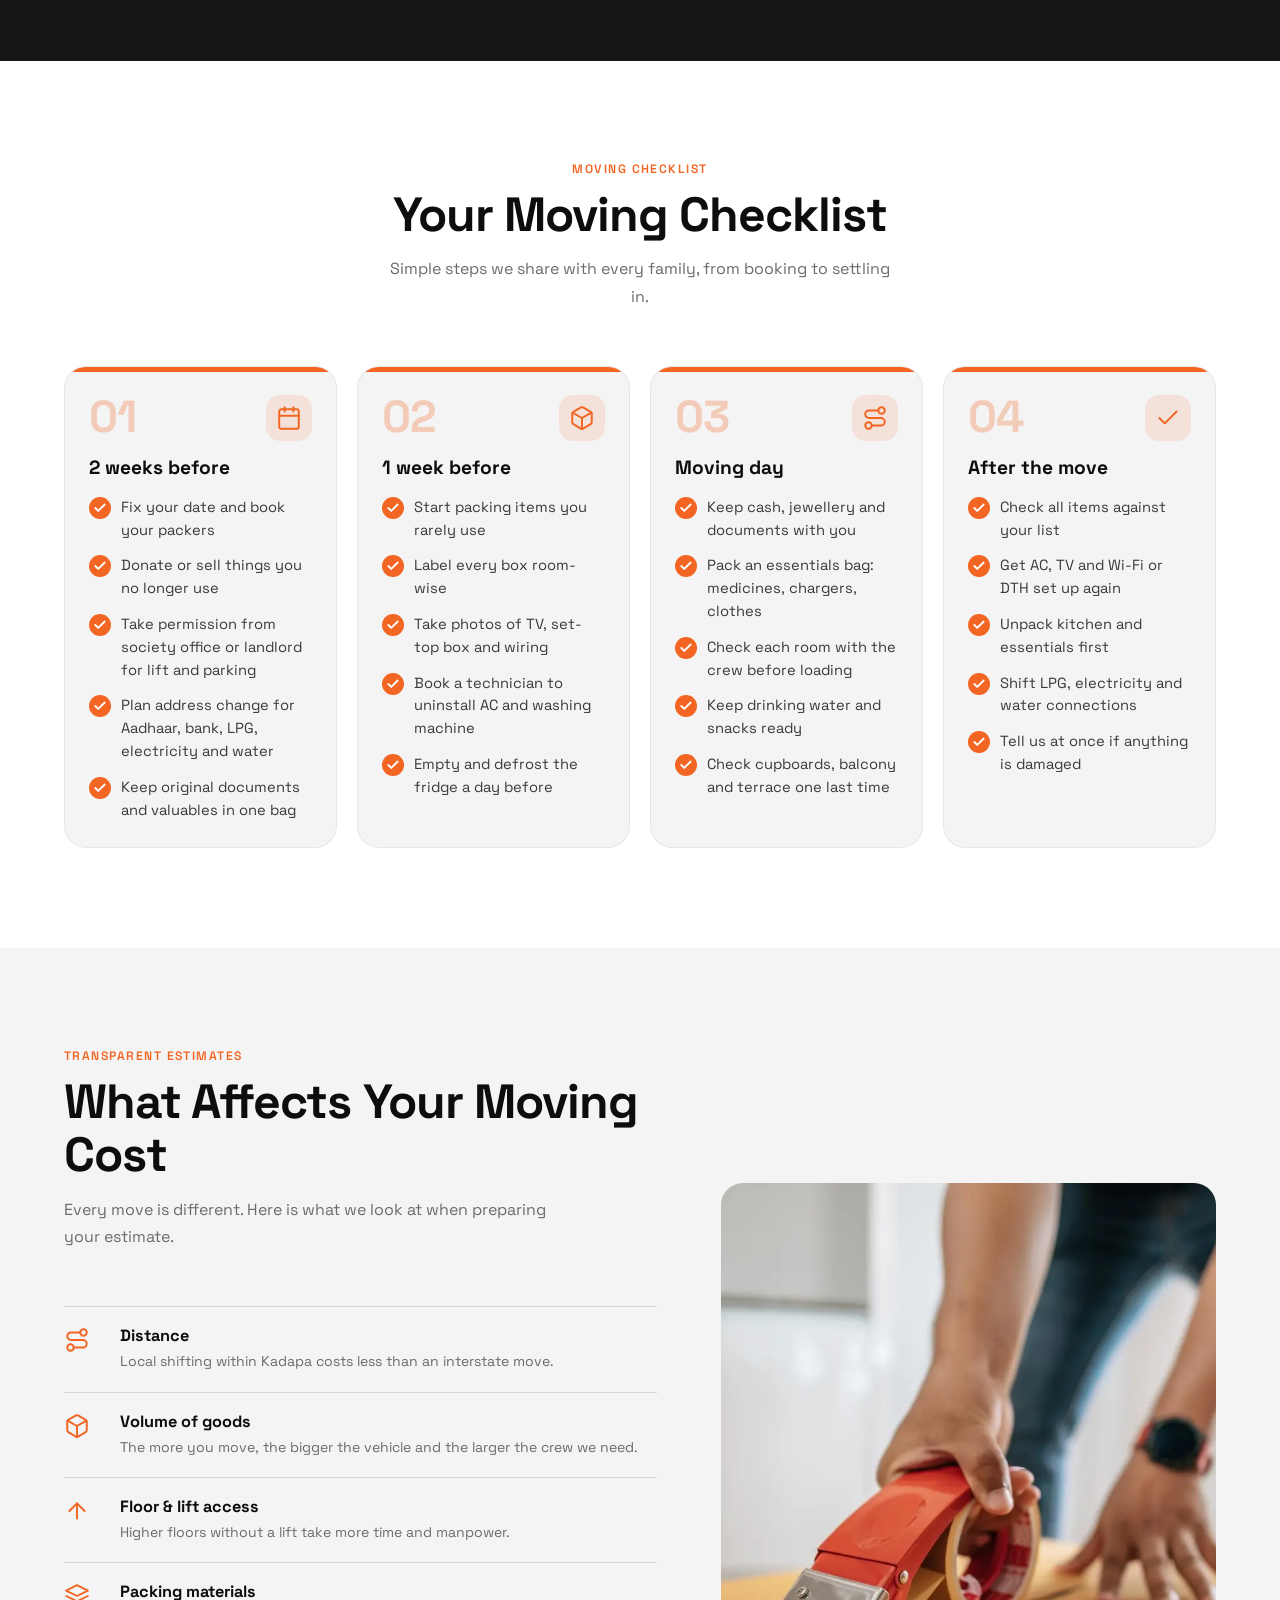
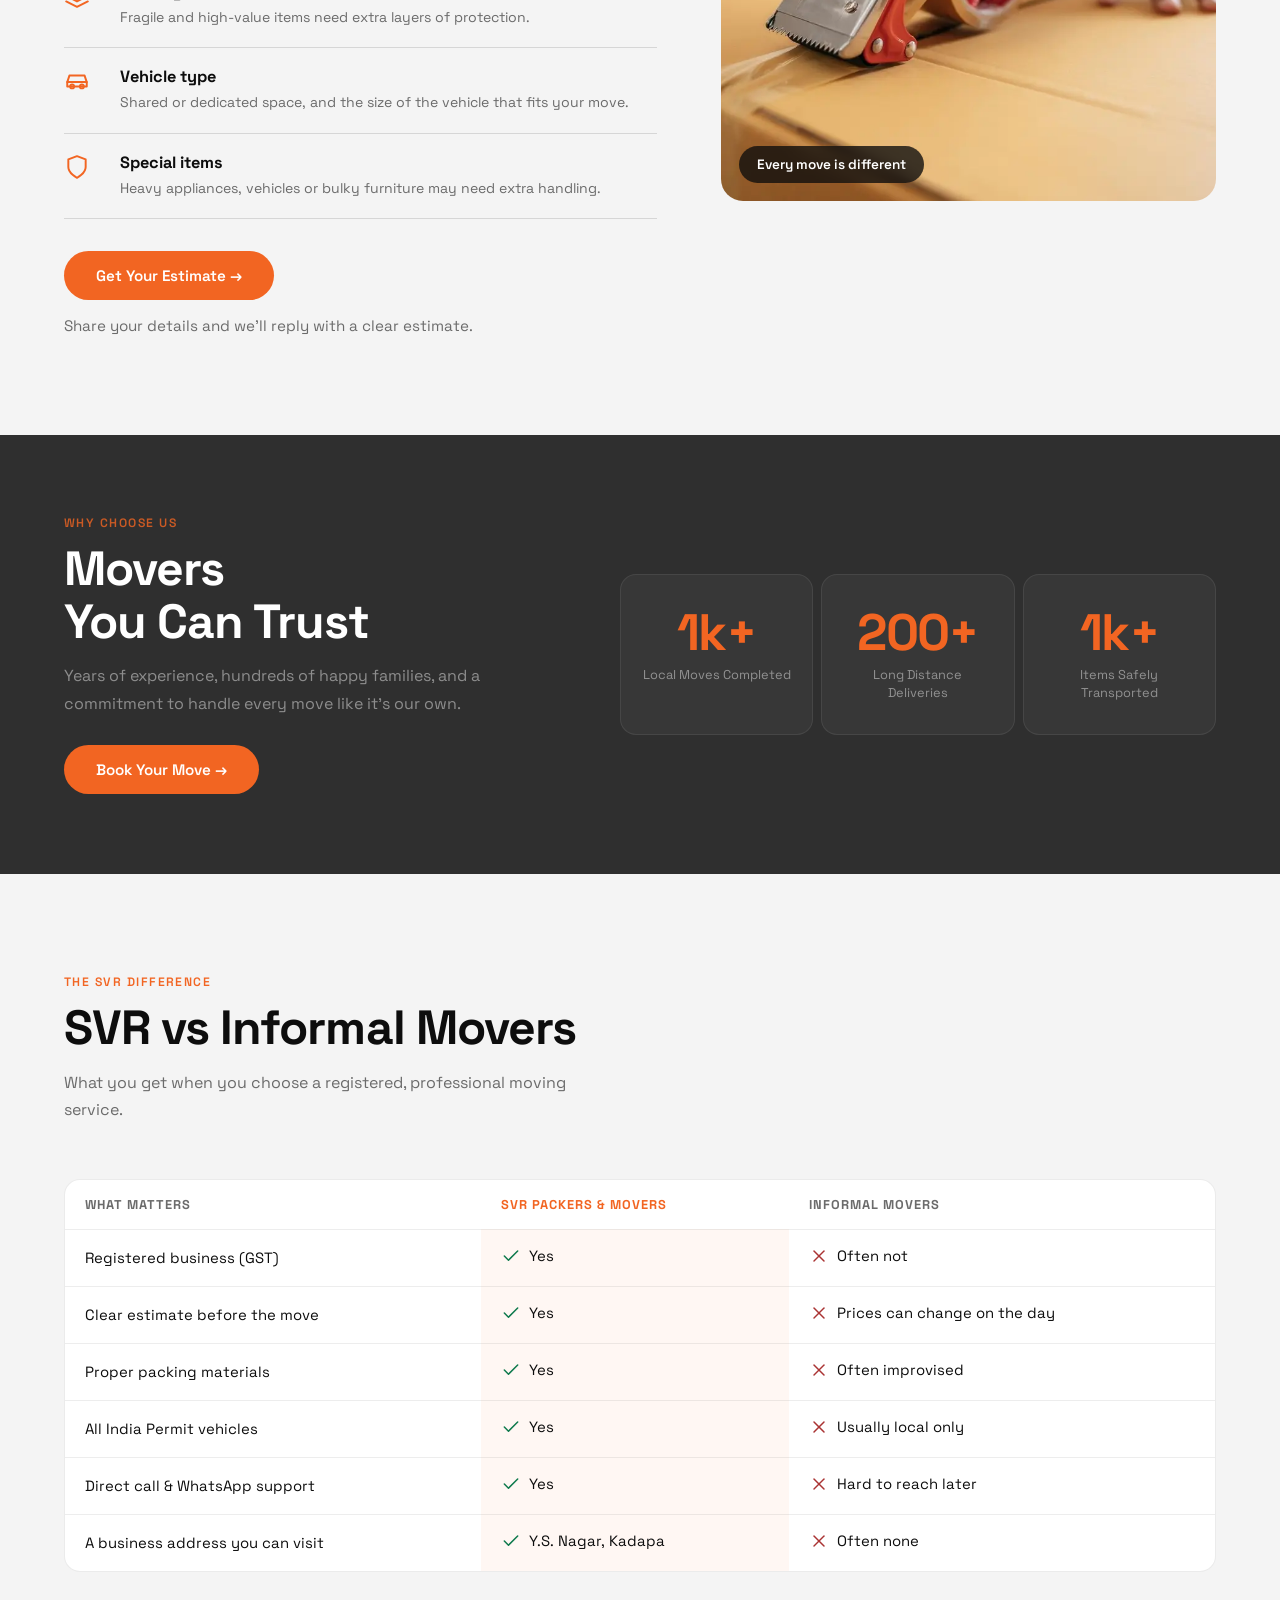
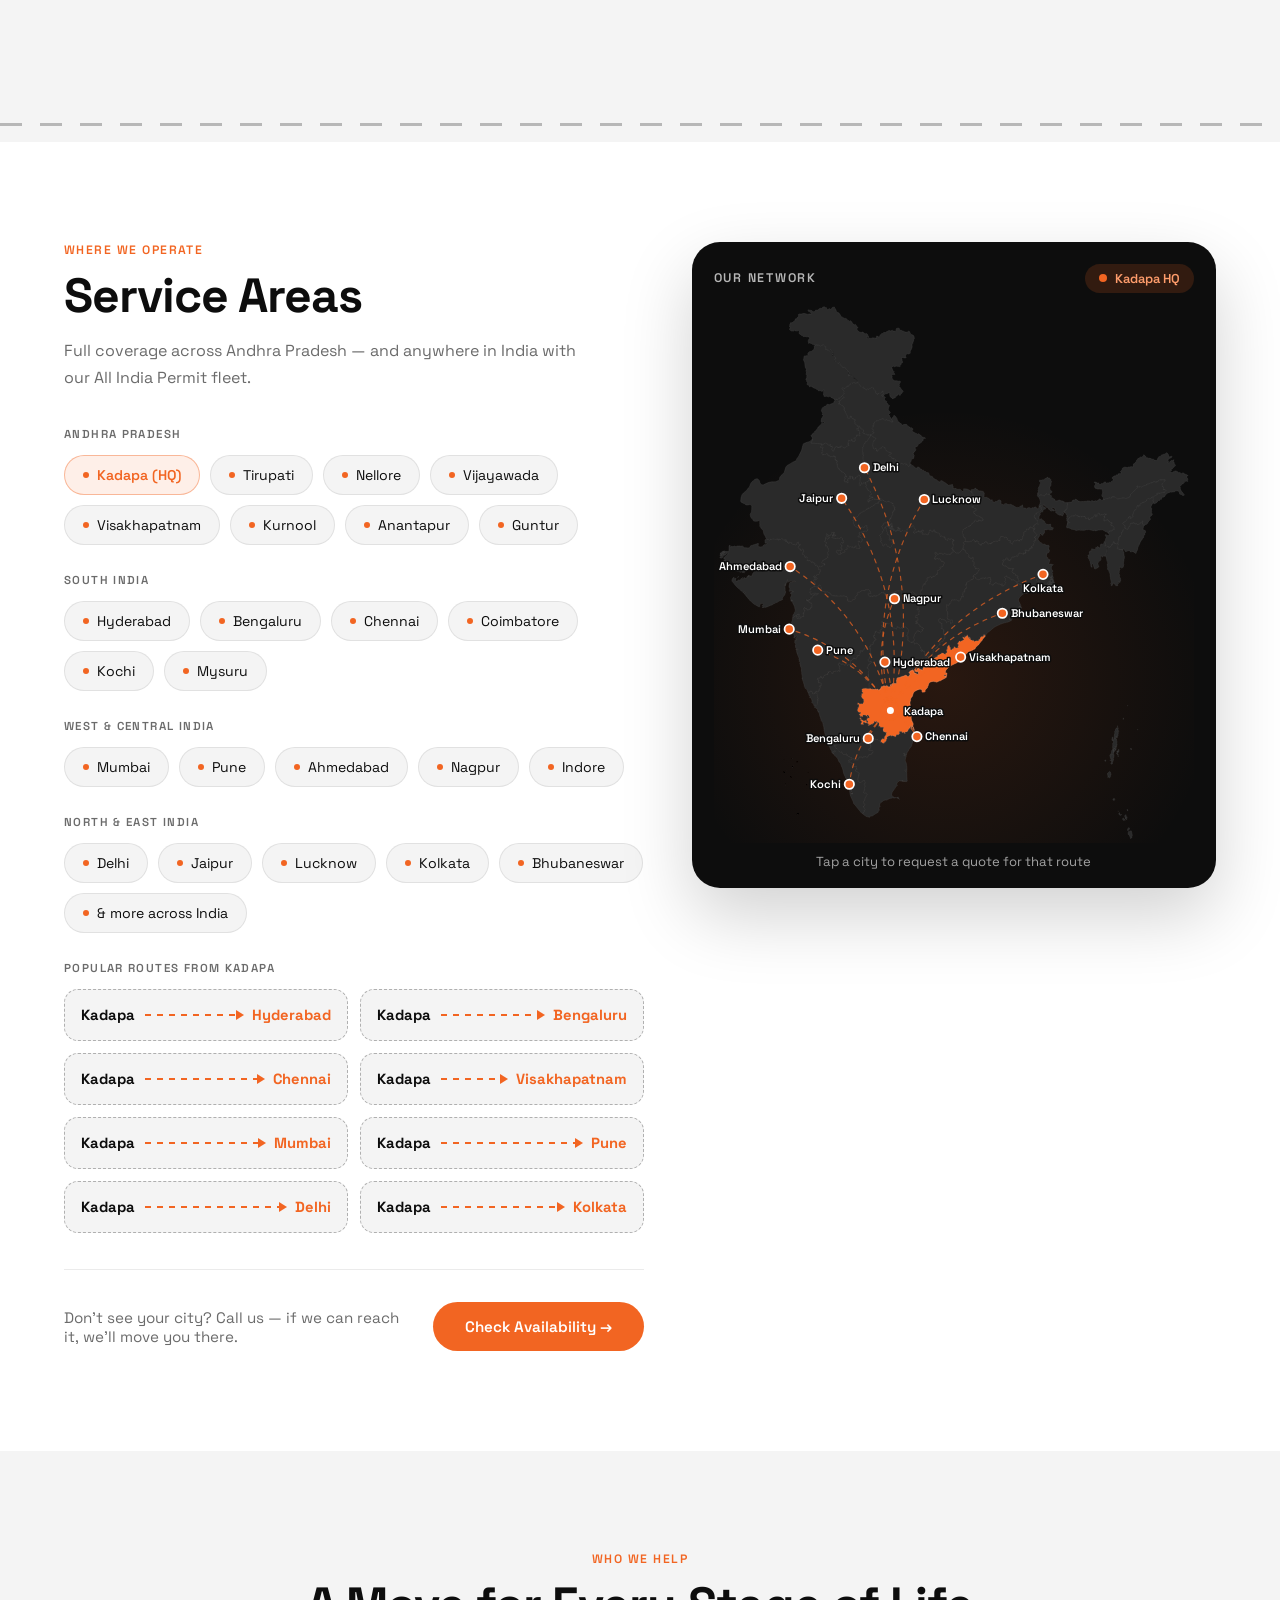
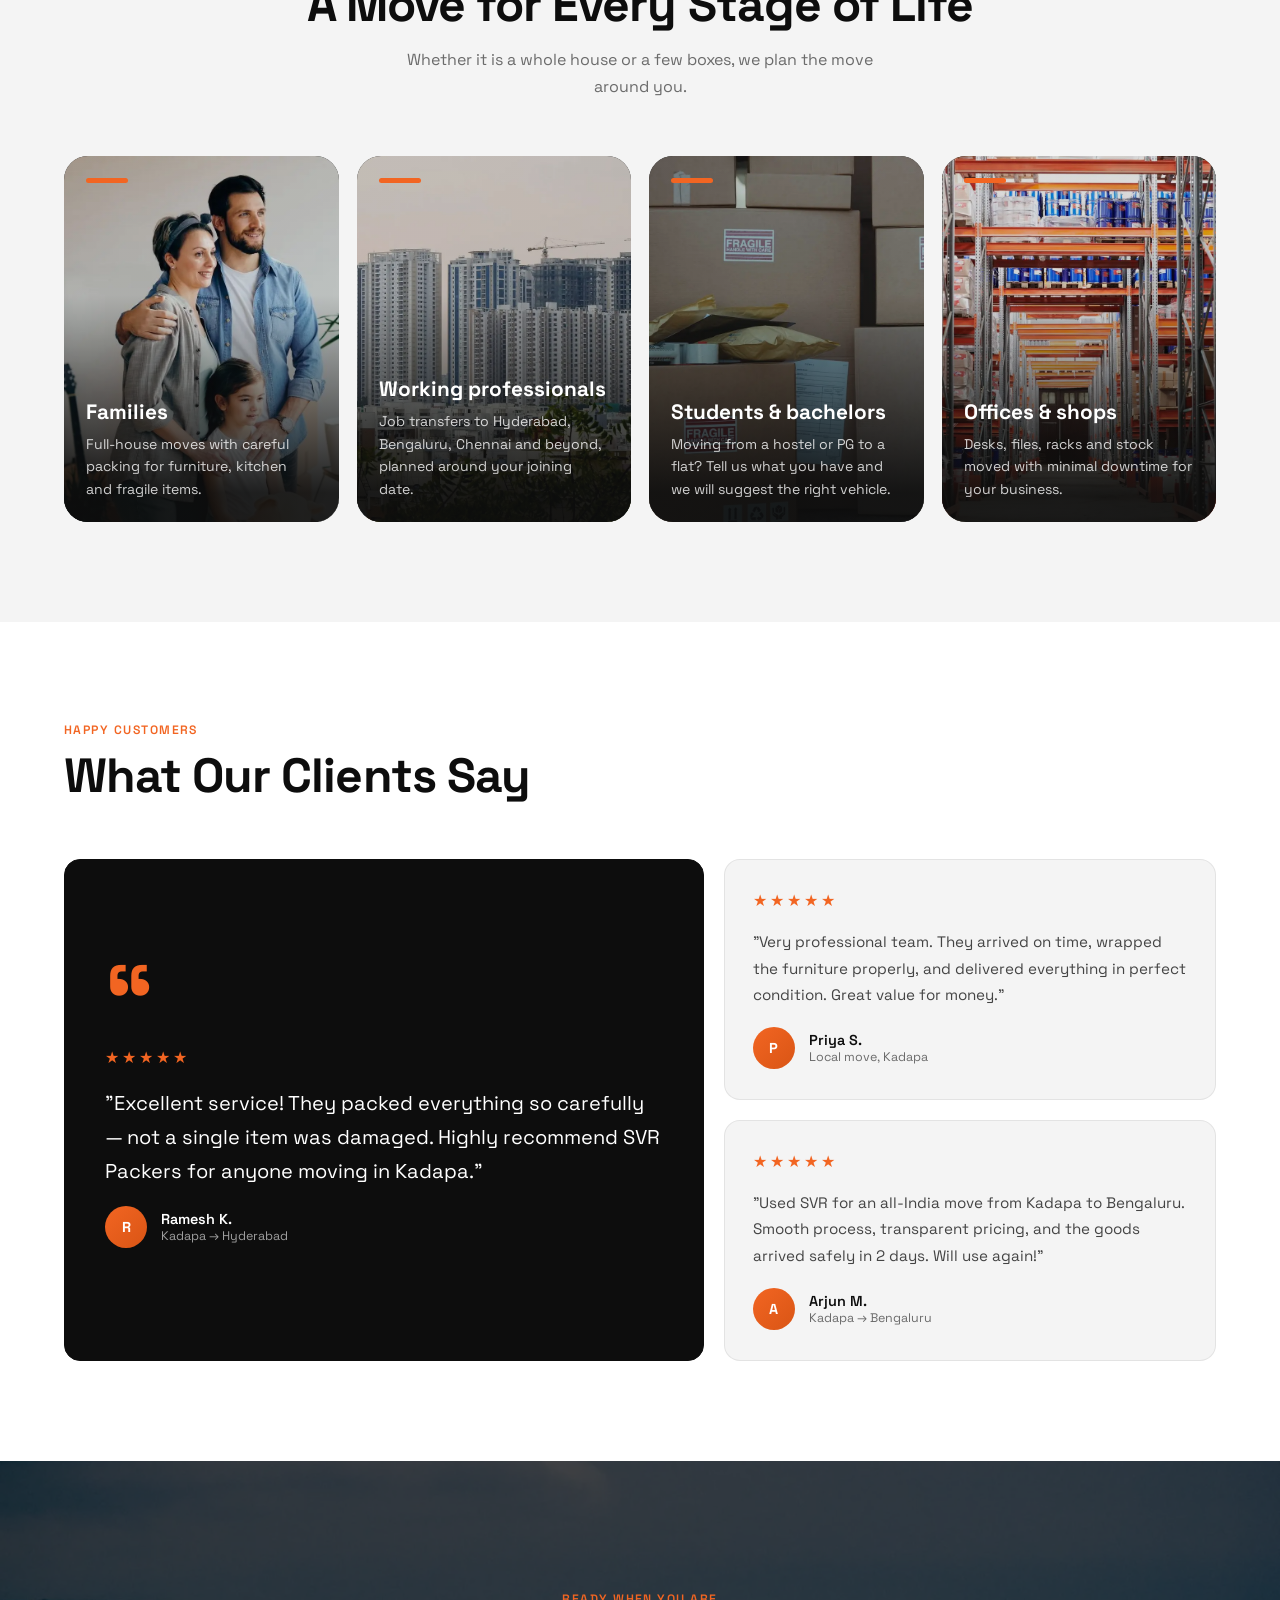
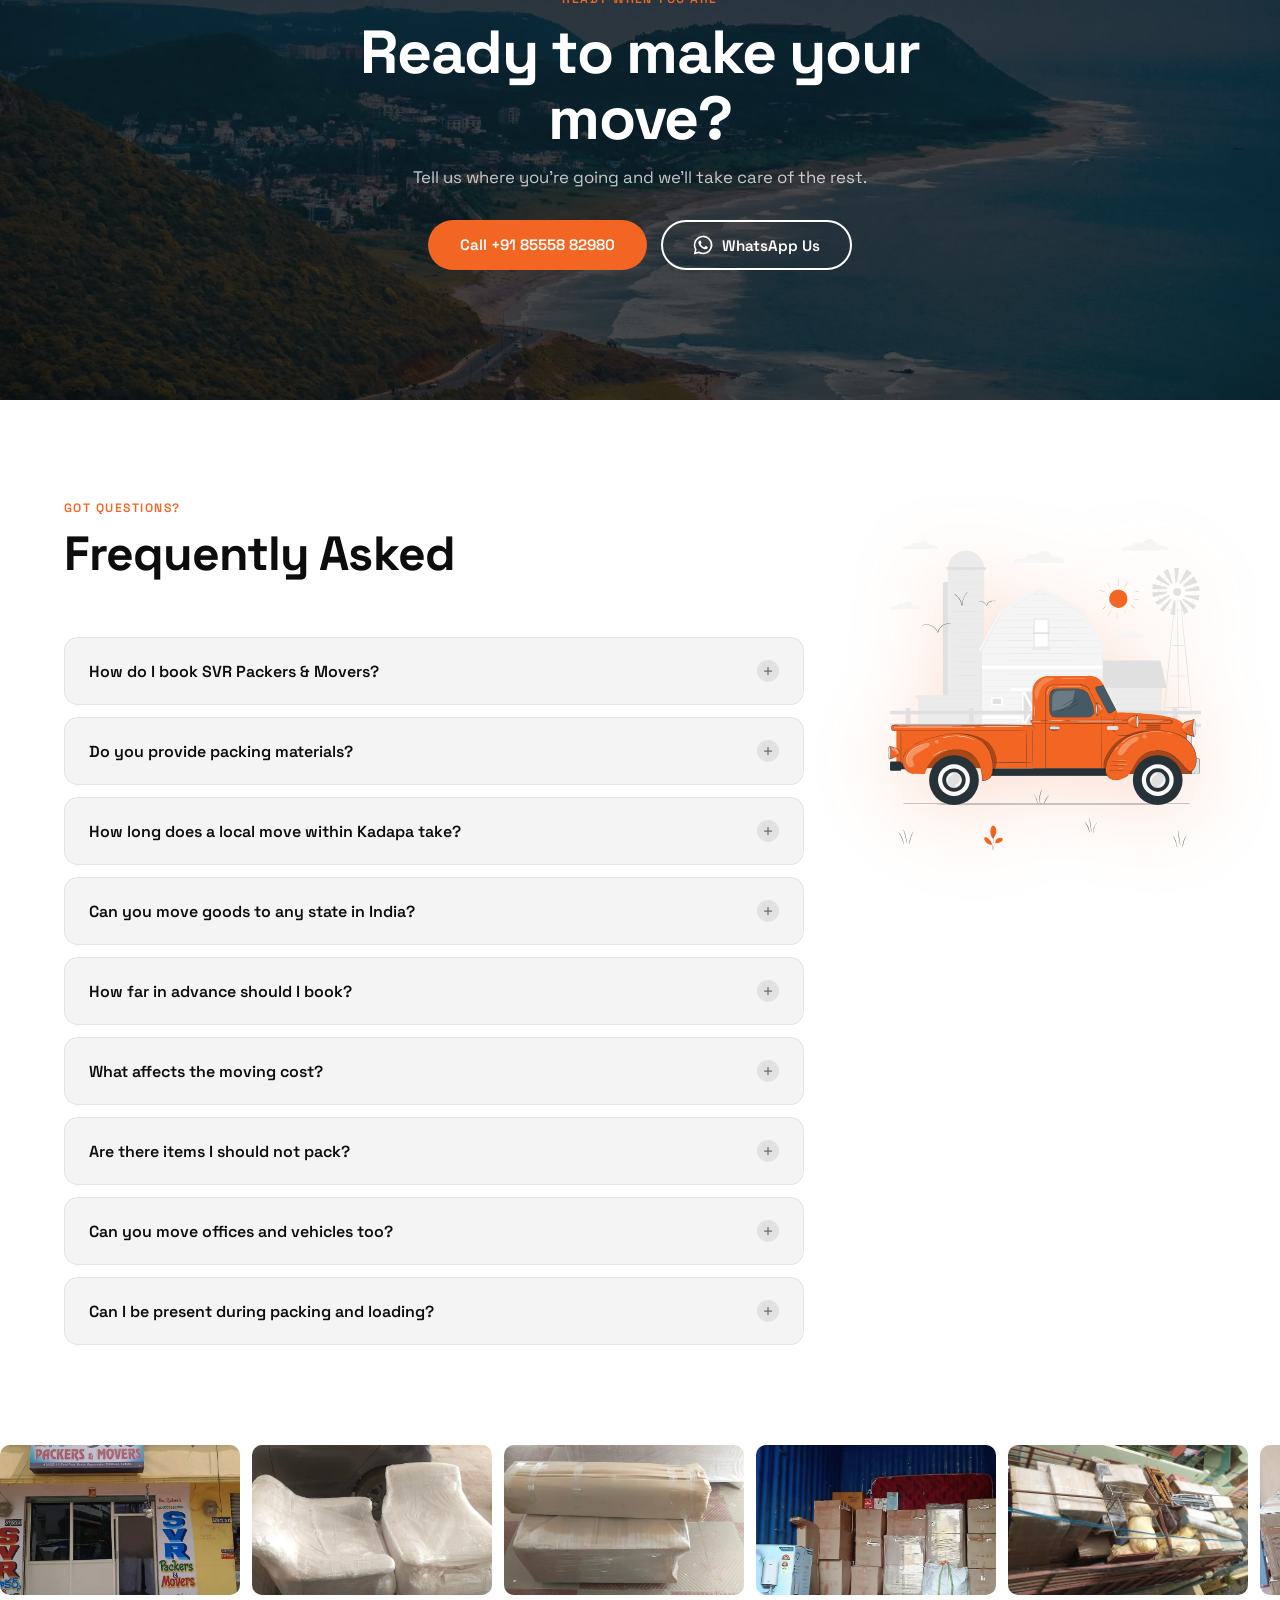
==== commit 68447862: "Fix route tickets: long city names (Visakhapatnam) no longer overflow Co-Authored-By: Claude Sonnet " ====
--- a/index.html
+++ b/index.html
@@ -537,7 +537,7 @@
 
     /* ── ROUTES ────────────────────────────────────── */
     .routes-title { margin-top: 12px; }
-    .route-grid { display: grid; grid-template-columns: repeat(auto-fill, minmax(210px, 1fr)); gap: 12px; }
+    .route-grid { display: grid; grid-template-columns: repeat(auto-fill, minmax(250px, 1fr)); gap: 12px; }
     .route-card {
       display: flex; align-items: center; justify-content: space-between; gap: 10px;
       background: var(--light); border: 1px solid rgba(0,0,0,.08); border-radius: 12px;
@@ -806,12 +806,12 @@
 
     /* Routes: boarding-pass tickets */
     .route-card {
-      display: grid; grid-template-columns: auto 1fr auto; align-items: center; gap: 12px;
-      background: var(--light); border: 1px dashed rgba(0,0,0,.28); border-radius: 14px; padding: 18px 20px;
-    }
-    .route-card .rt-city { font-weight: 700; font-size: .95rem; }
+      display: grid; grid-template-columns: auto minmax(14px, 1fr) auto; align-items: center; gap: 10px; min-width: 0;
+      background: var(--light); border: 1px dashed rgba(0,0,0,.28); border-radius: 14px; padding: 16px 16px;
+    }
+    .route-card .rt-city { font-weight: 700; font-size: .92rem; white-space: nowrap; }
     .route-card .rt-city:last-child { color: var(--orange); }
-    .rt-line { position: relative; height: 2px; min-width: 24px; background: repeating-linear-gradient(90deg, var(--orange) 0 6px, transparent 6px 12px); }
+    .rt-line { position: relative; height: 2px; min-width: 14px; background: repeating-linear-gradient(90deg, var(--orange) 0 6px, transparent 6px 12px); }
     .rt-line::after { content: ''; position: absolute; right: -2px; top: -4px; border-left: 8px solid var(--orange); border-top: 5px solid transparent; border-bottom: 5px solid transparent; }
 
     /* Testimonials: featured layout */
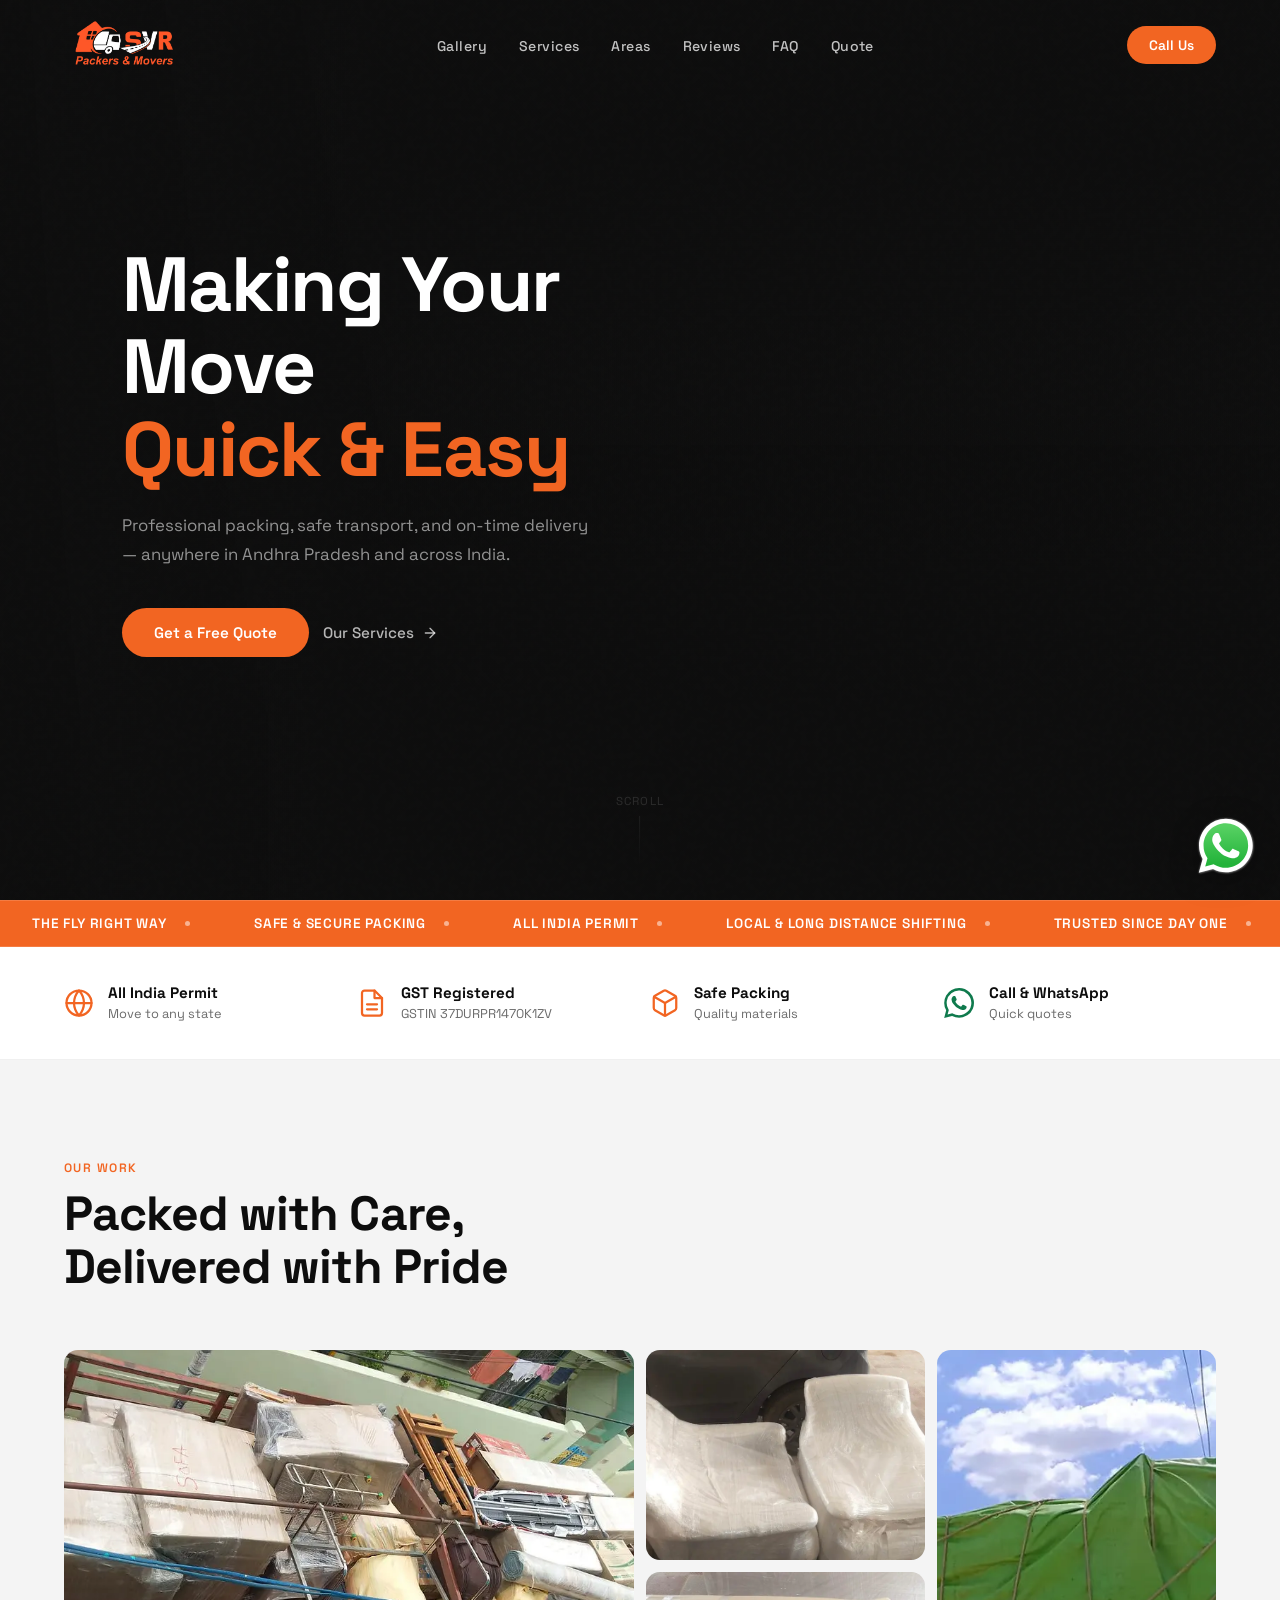
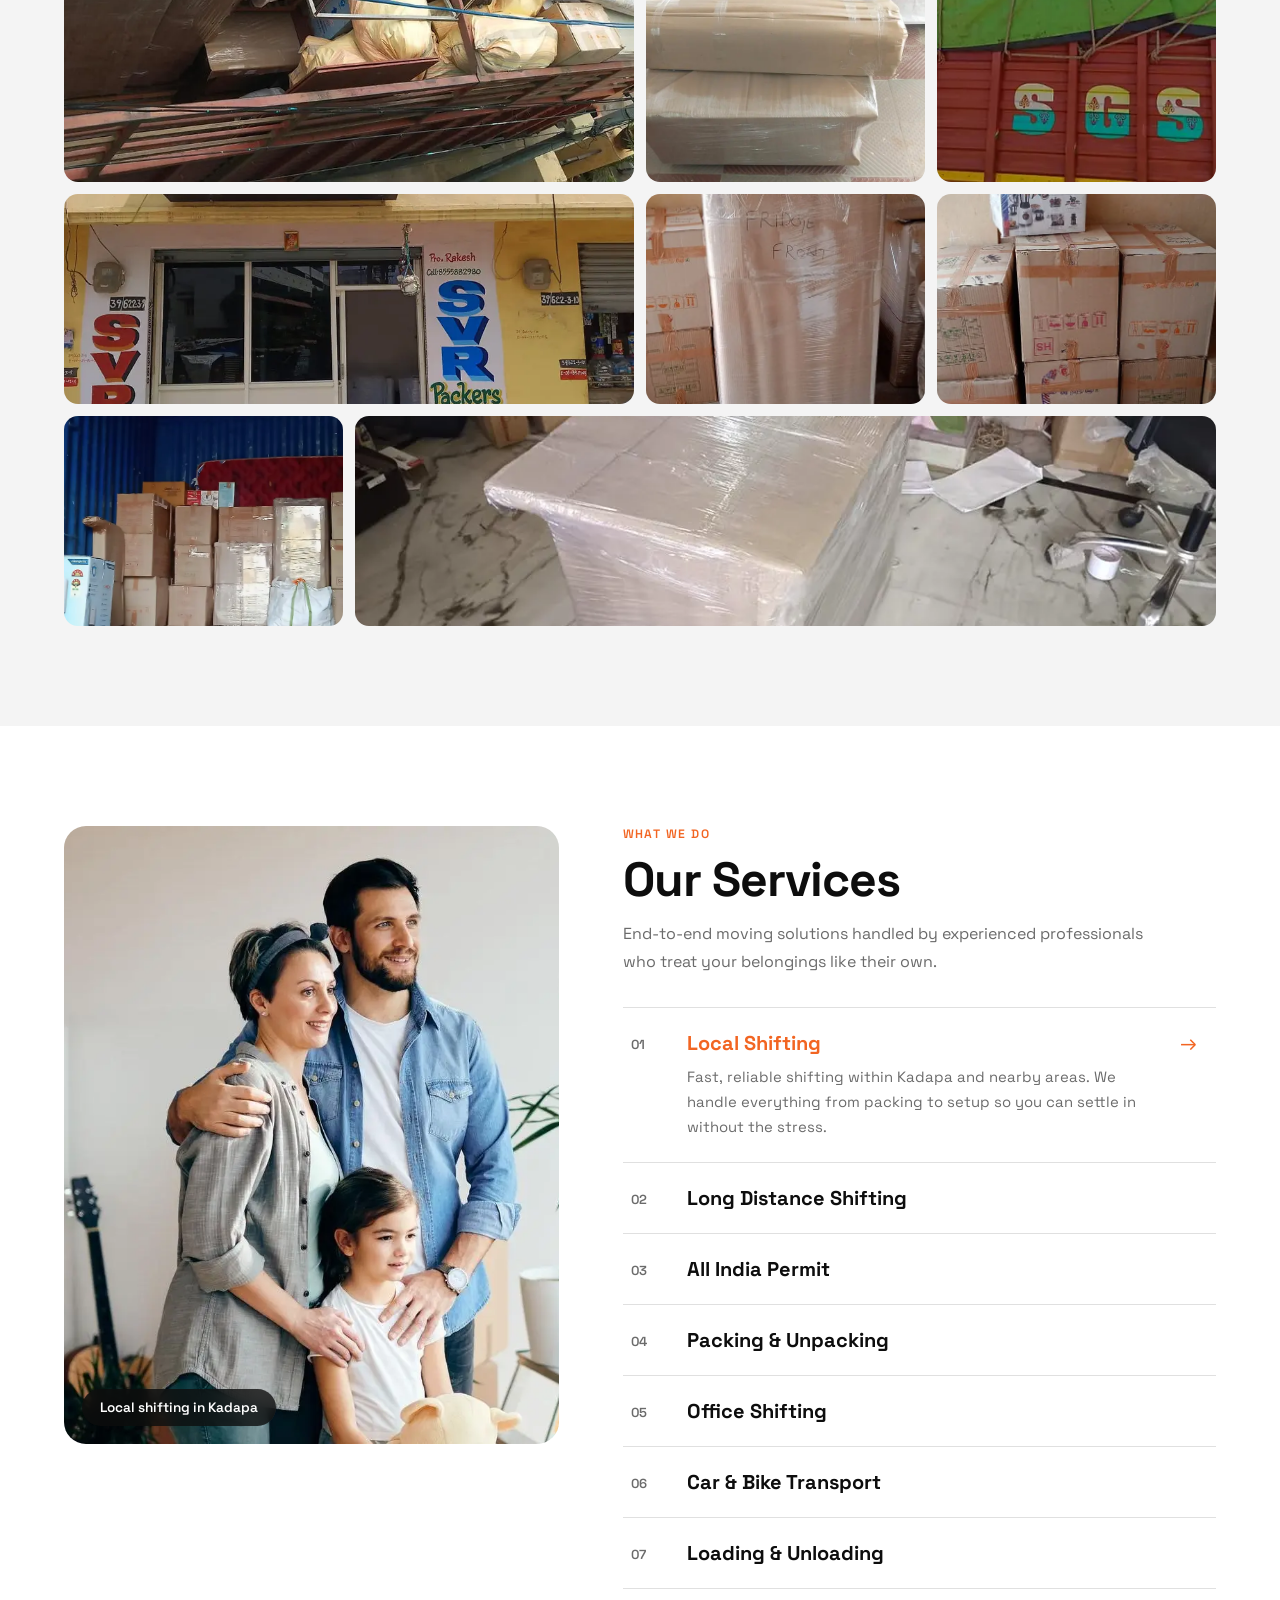
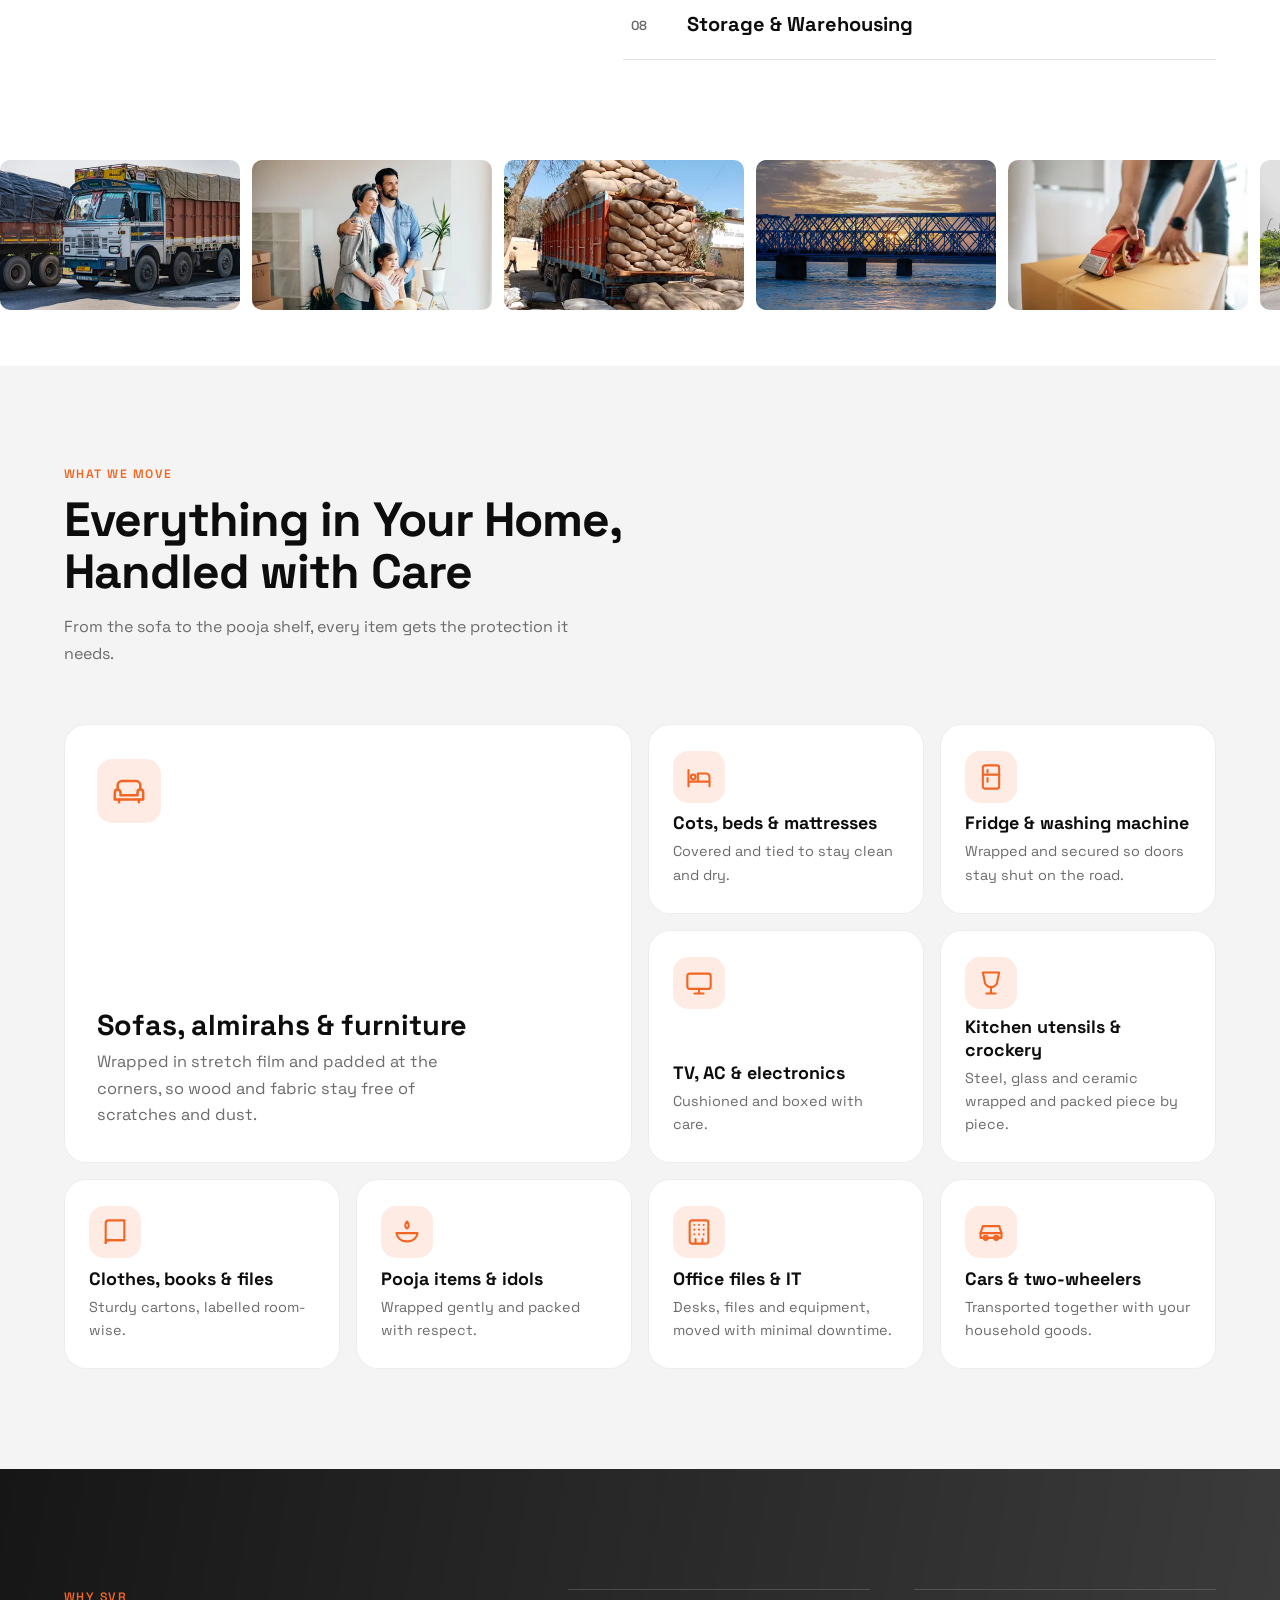
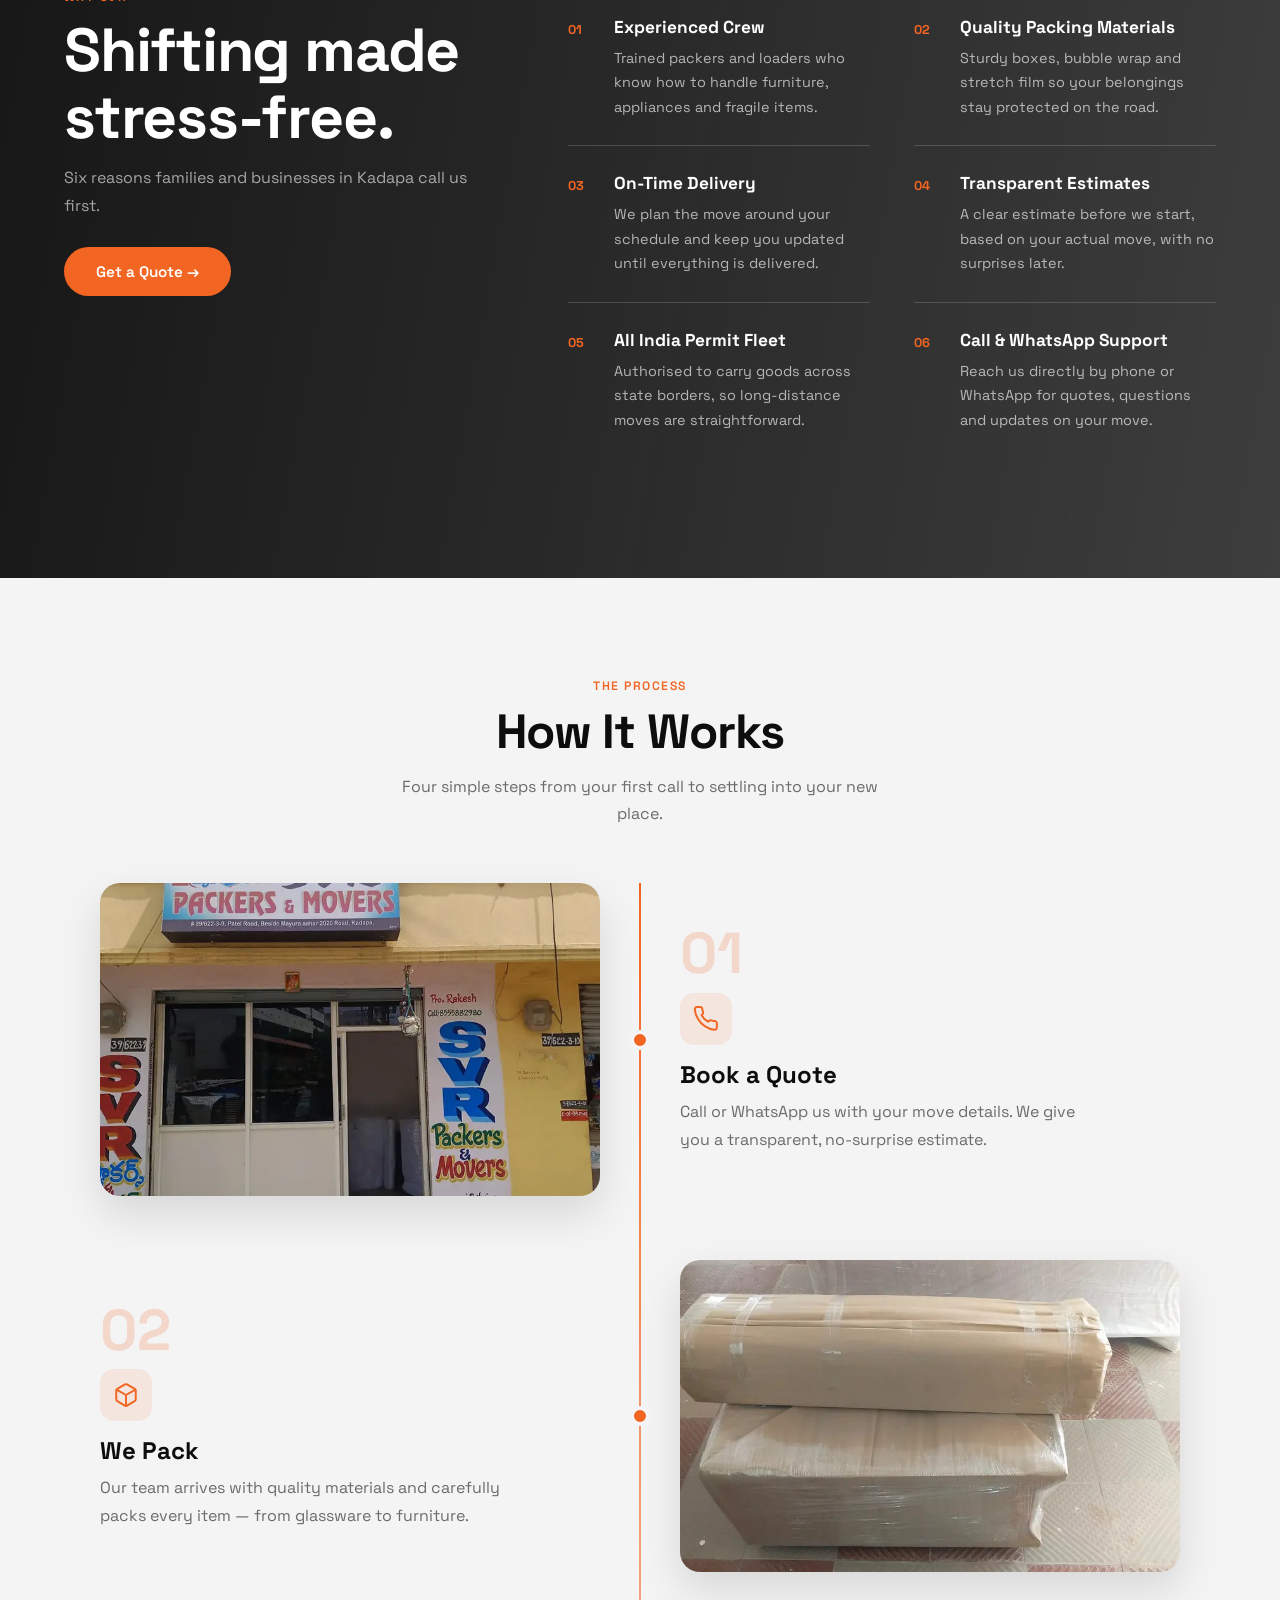
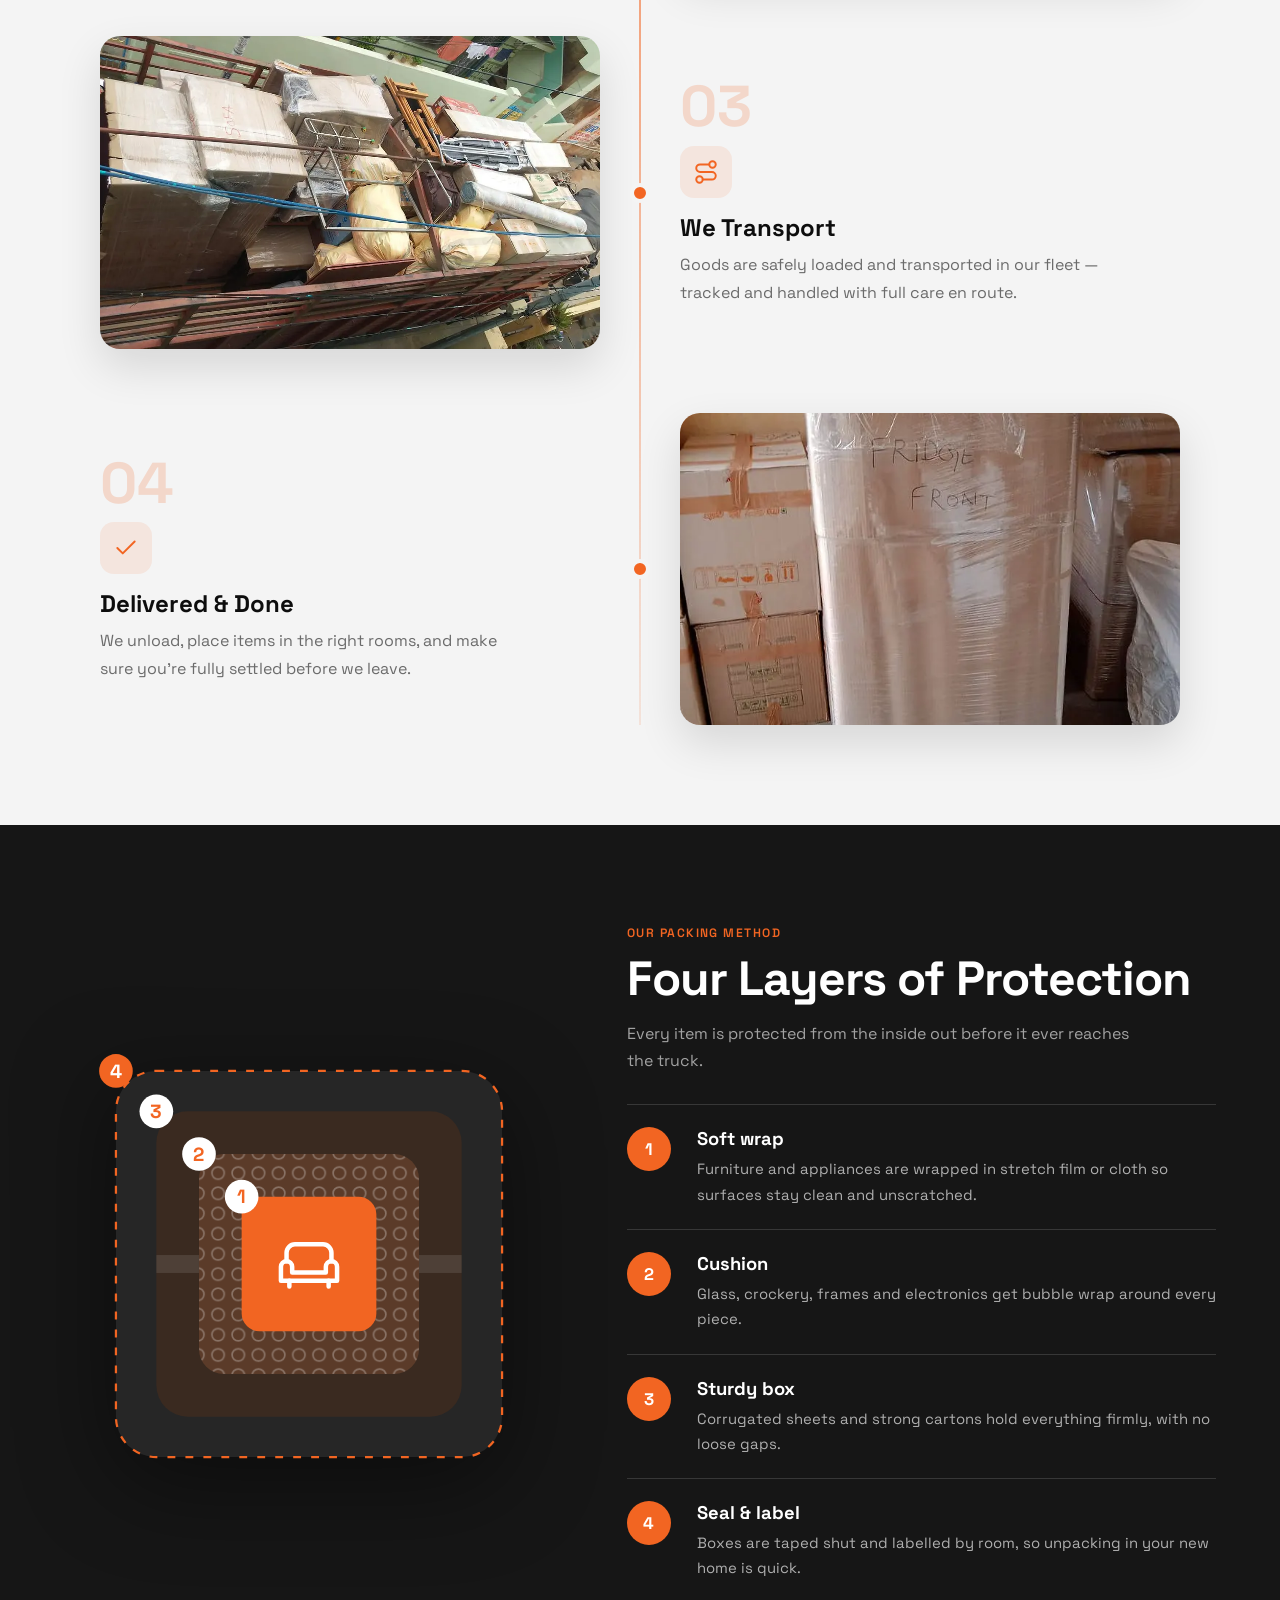
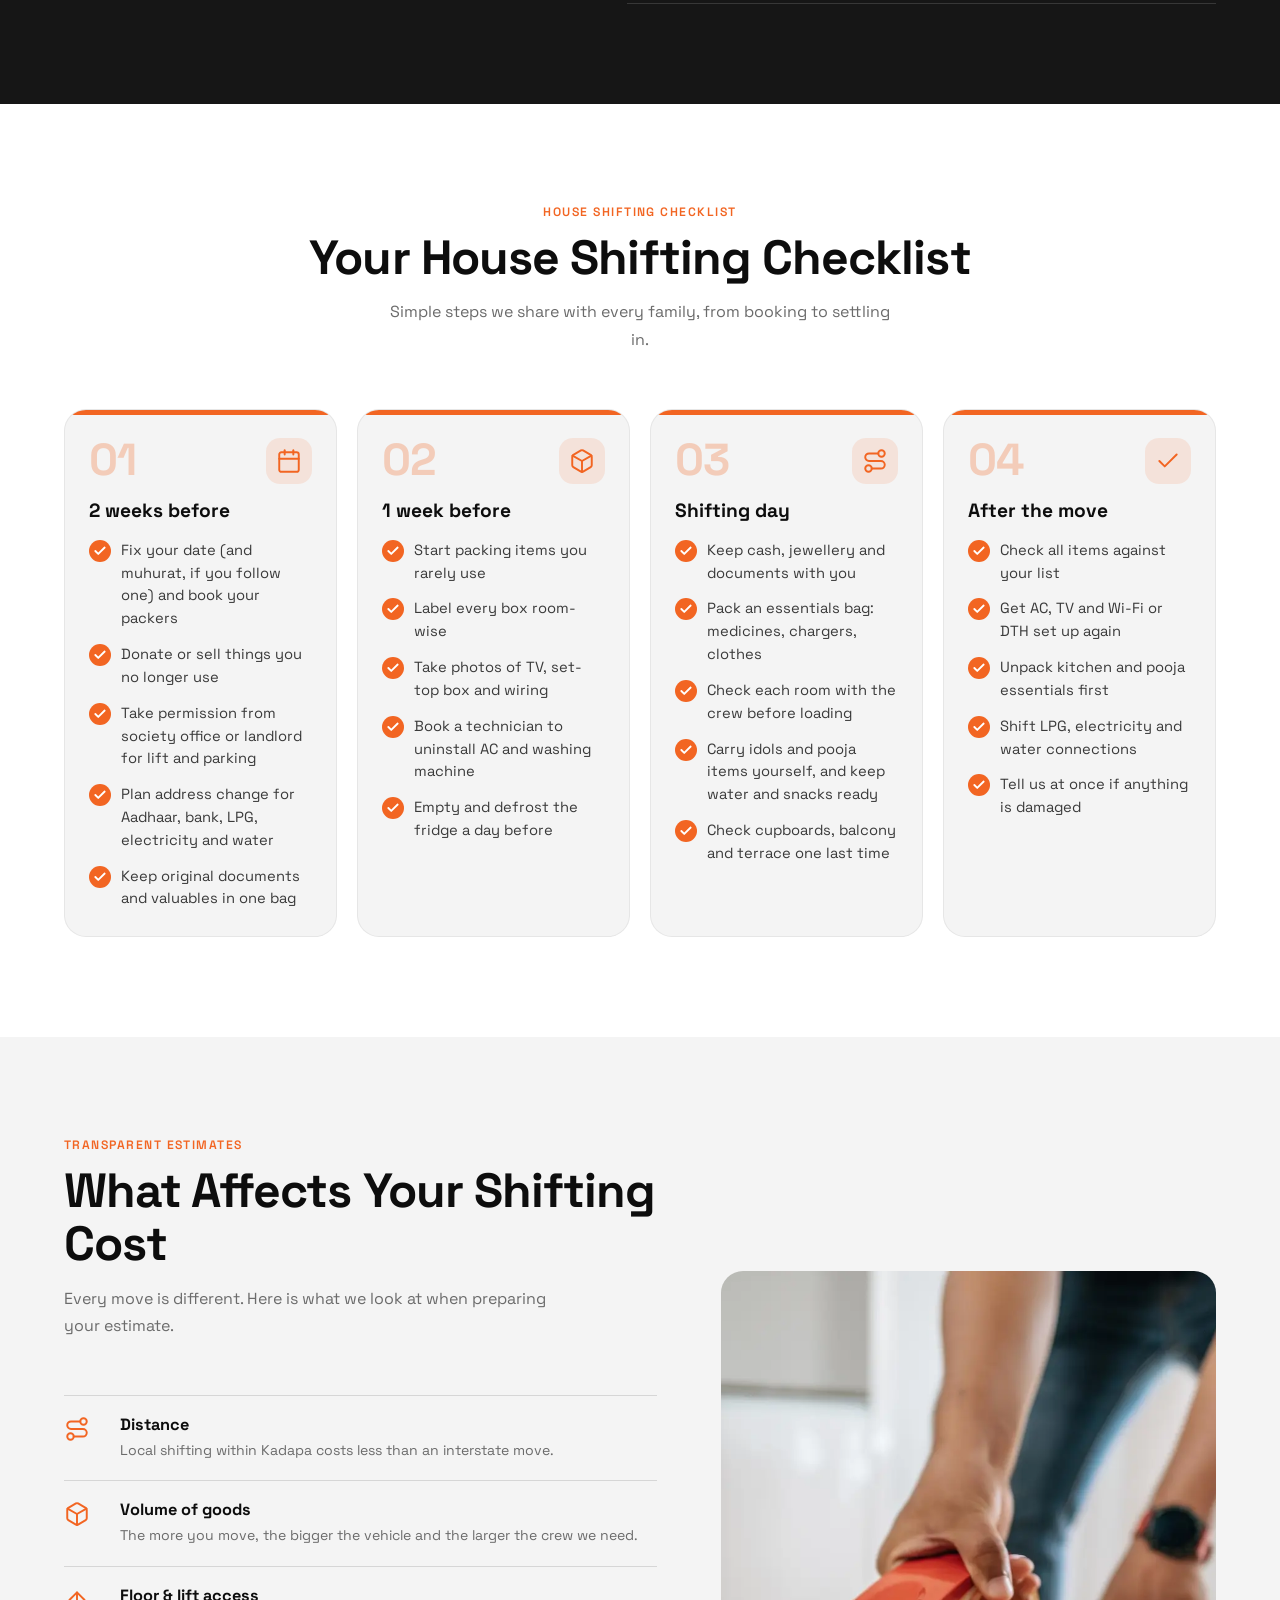
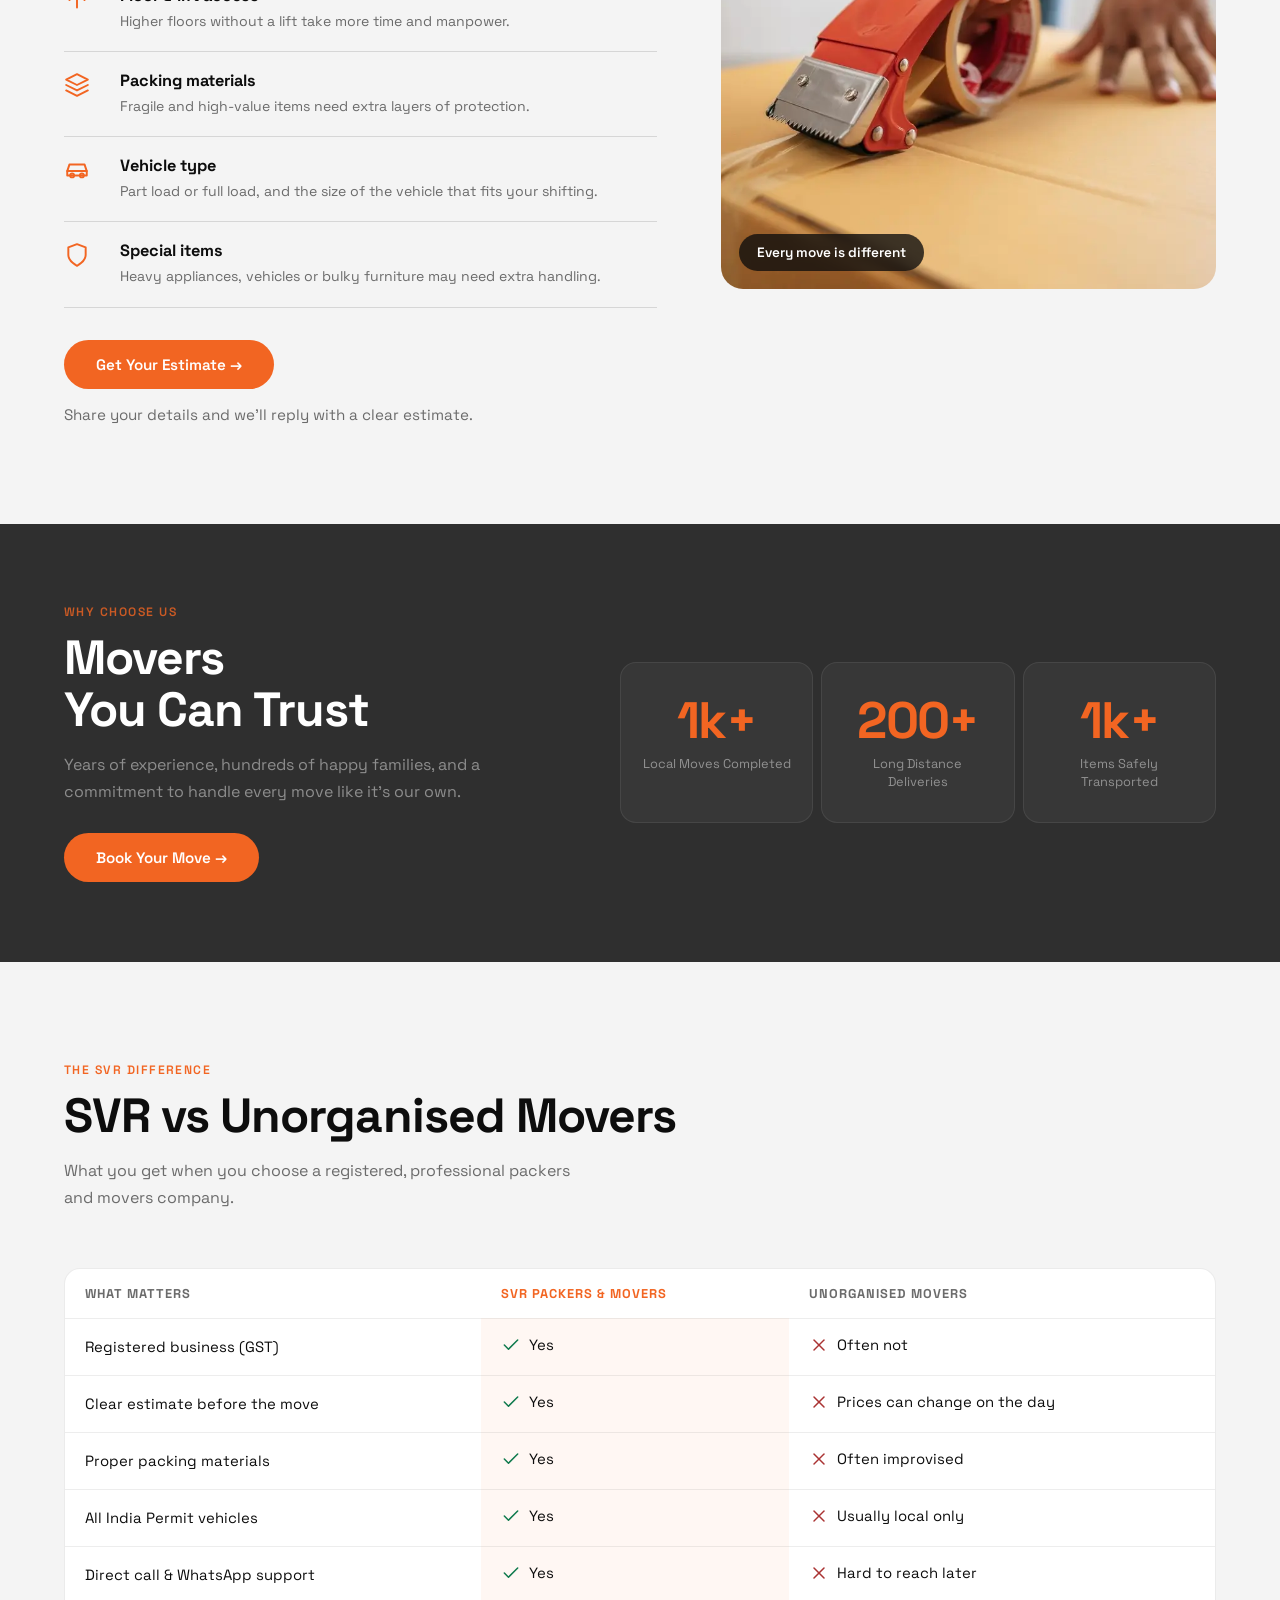
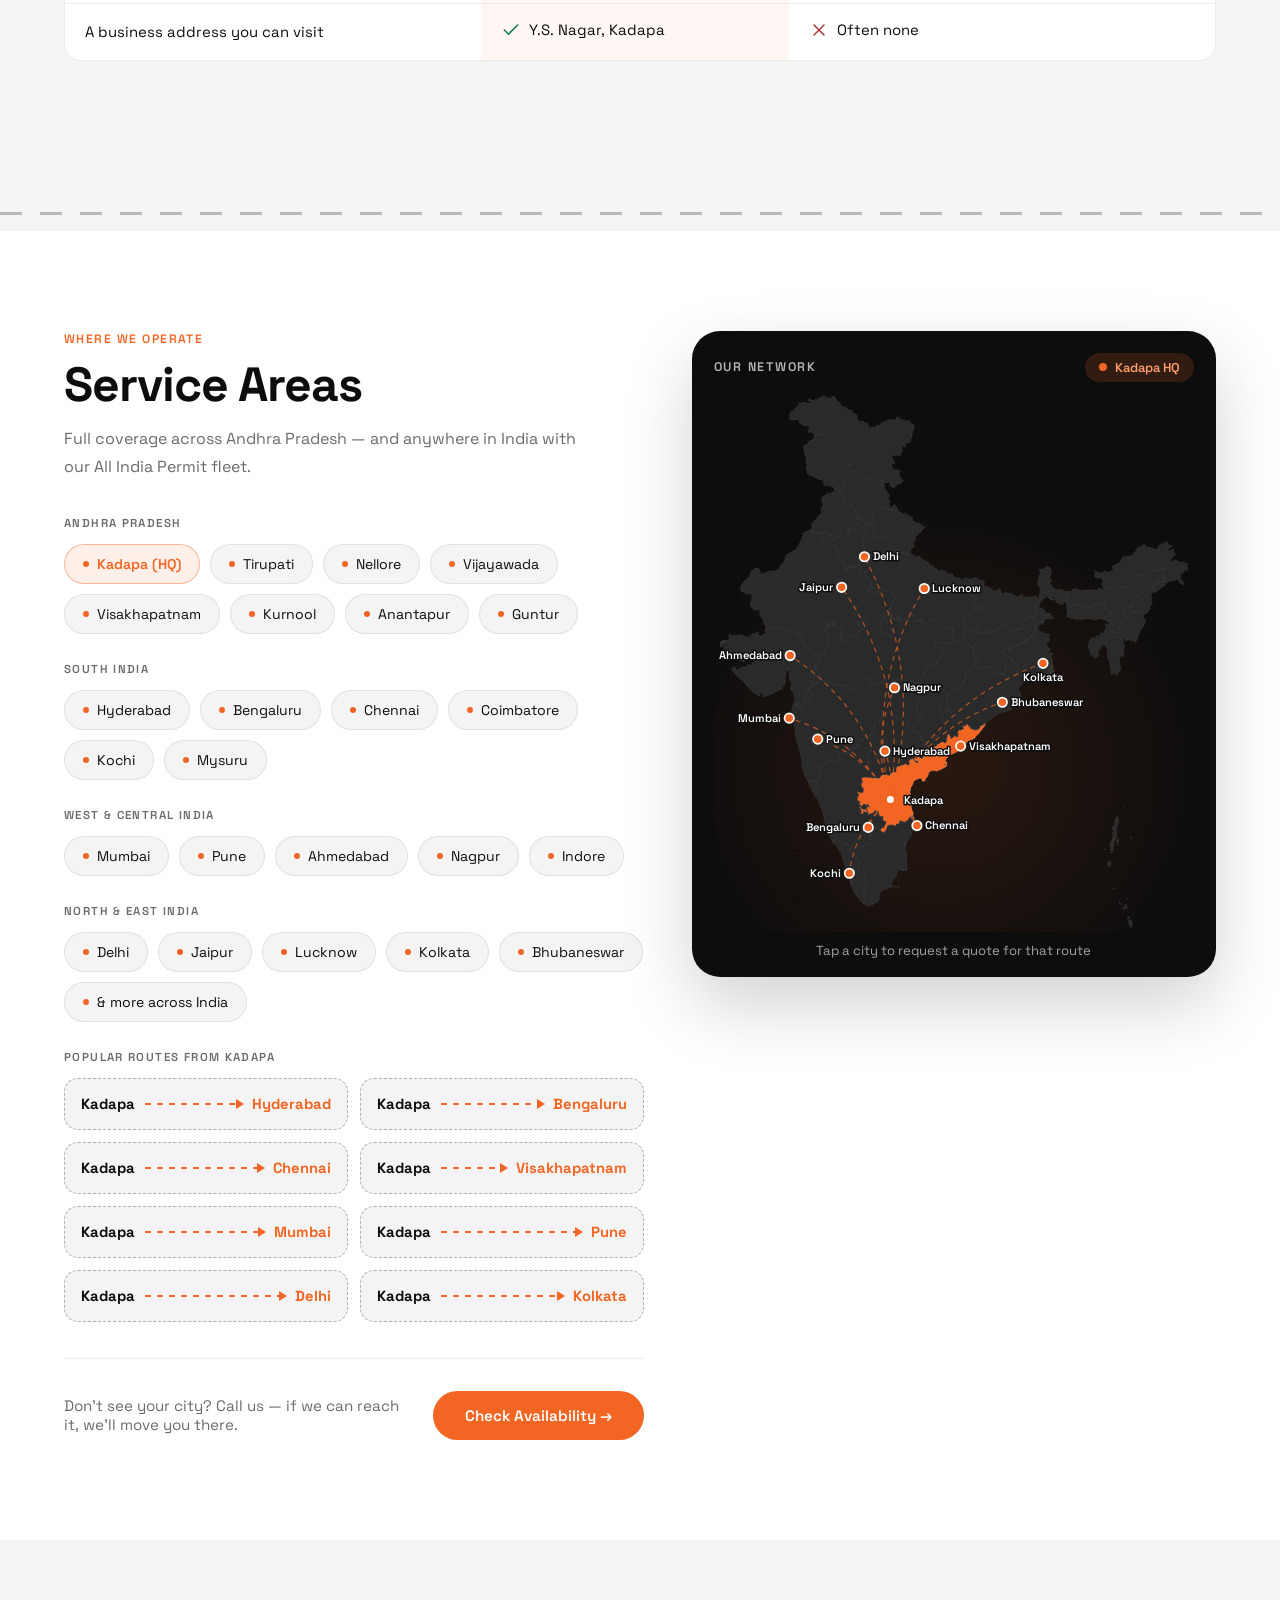
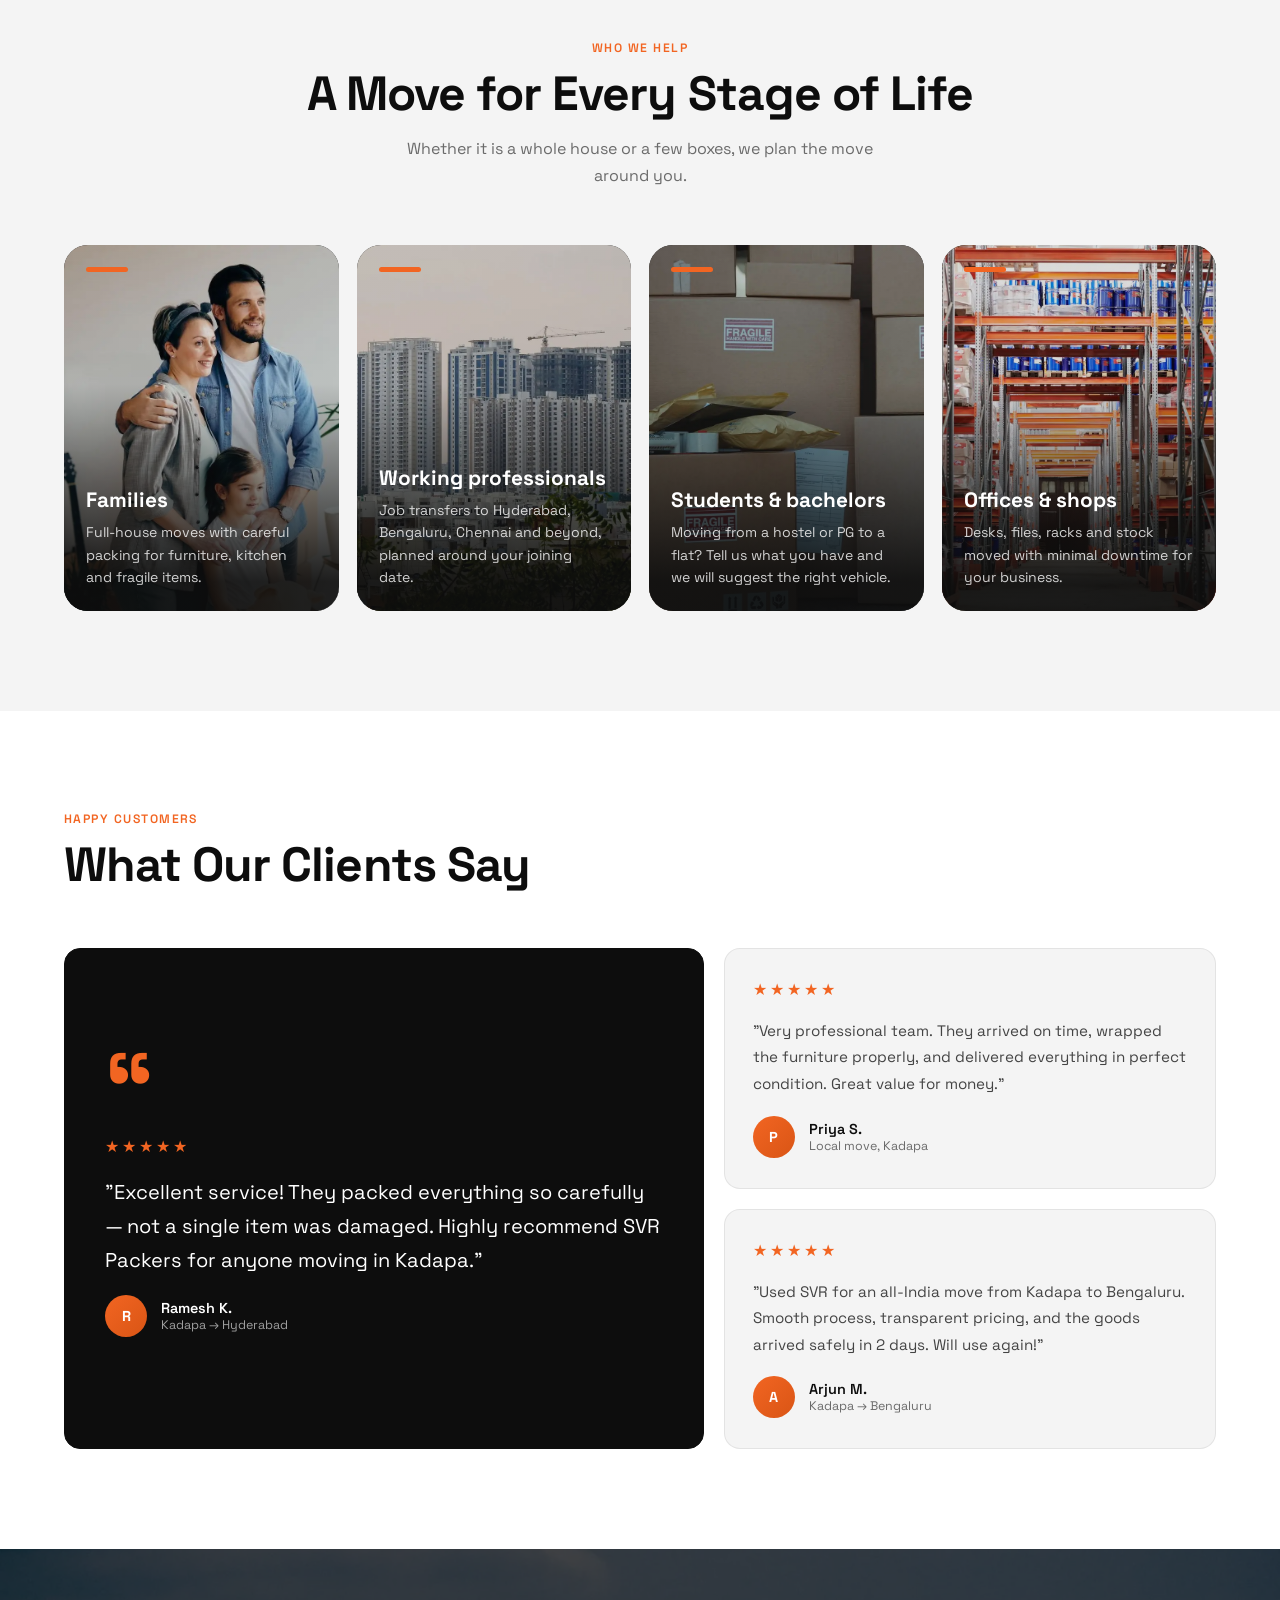
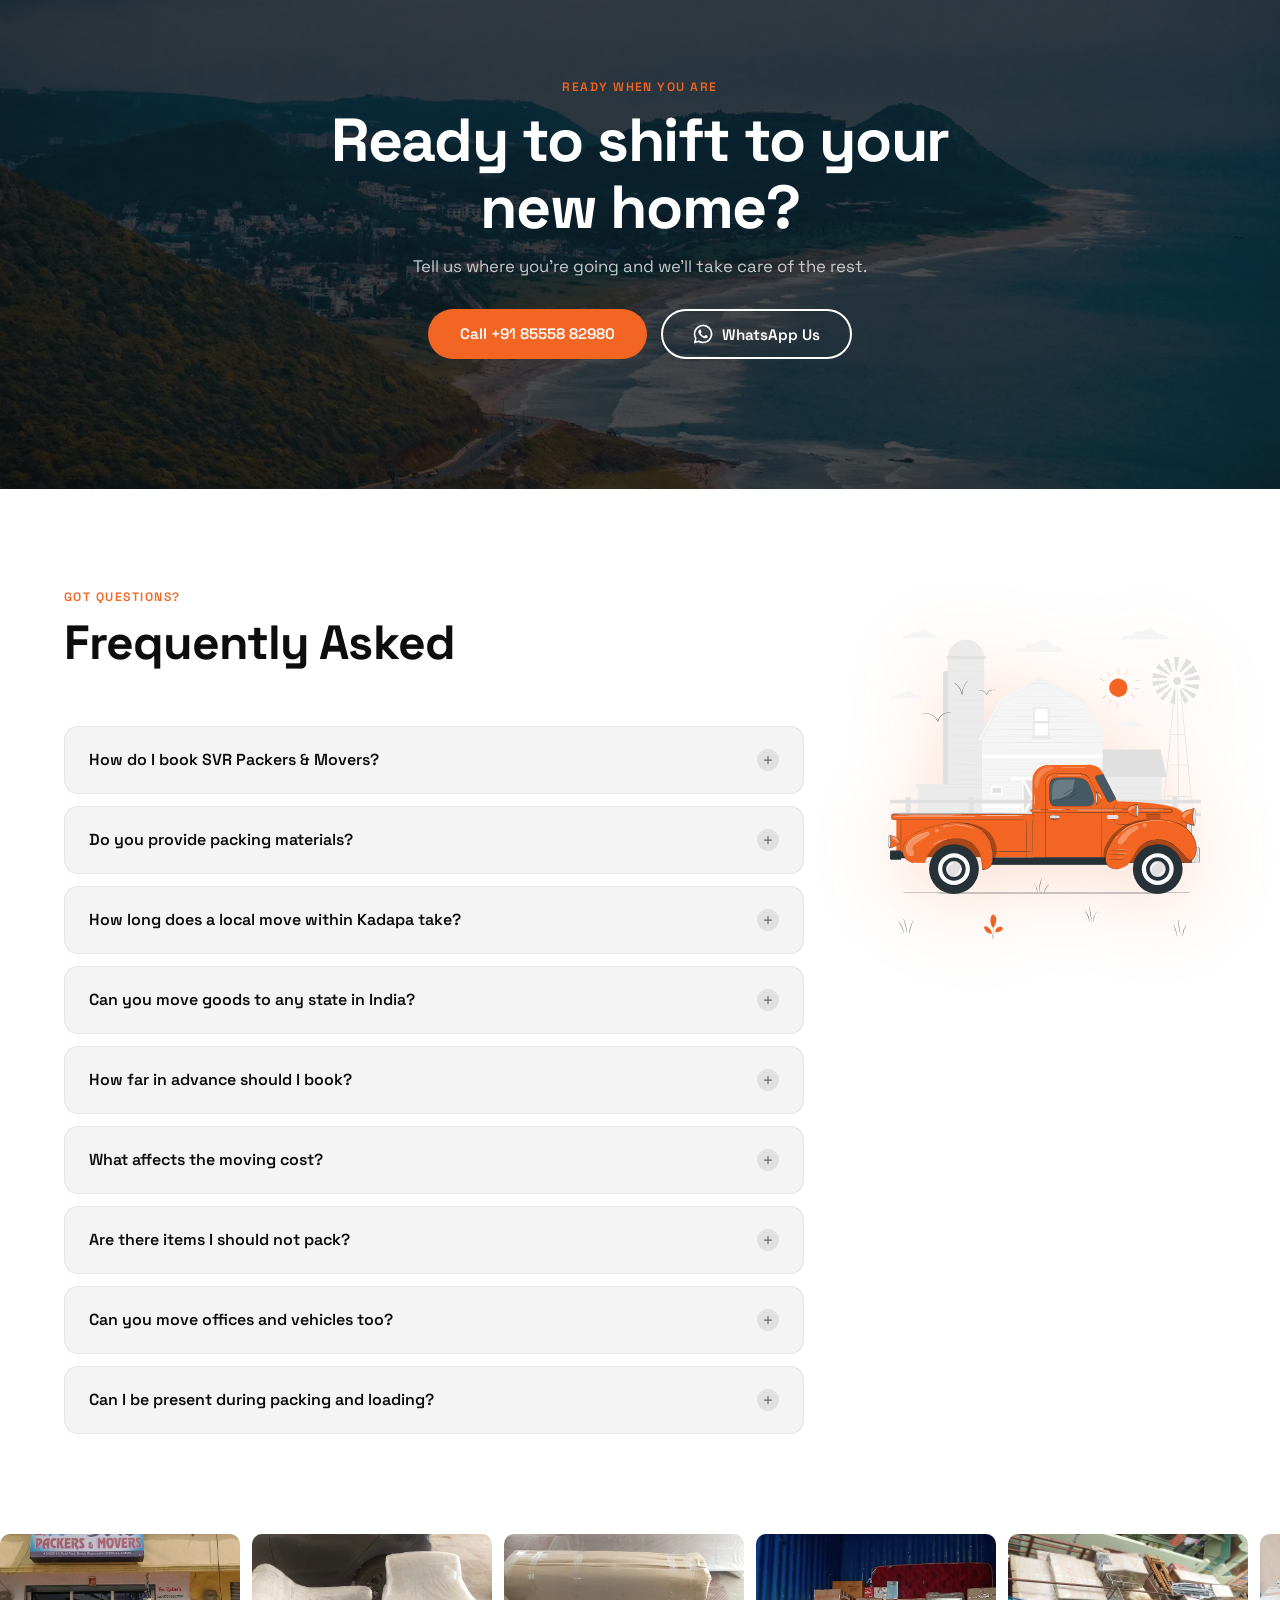
==== commit f37025ed: "Localise copy for Indian audience: shifting terminology, Indian household items, muhurat/idols/pooja" ====
--- a/index.html
+++ b/index.html
@@ -3,9 +3,9 @@
 <head>
   <meta charset="UTF-8" />
   <meta name="viewport" content="width=device-width, initial-scale=1.0" />
-  <title>SVR Packers & Movers — Kadapa</title>
-  <meta name="description" content="SVR Packers & Movers — trusted packers and movers in Kadapa, Andhra Pradesh. Local shifting, long distance moving, All India Permit. Call +91 85558 82980." />
-  <meta property="og:title" content="SVR Packers & Movers — Kadapa" />
+  <title>SVR Packers & Movers in Kadapa — House Shifting, All India Permit</title>
+  <meta name="description" content="SVR Packers & Movers, Kadapa — house shifting, office shifting and car & bike transport across India with All India Permit. Call +91 85558 82980." />
+  <meta property="og:title" content="SVR Packers & Movers in Kadapa — House Shifting, All India Permit" />
   <meta property="og:description" content="Professional packing, safe transport, and on-time delivery across Andhra Pradesh and all of India." />
   <meta property="og:type" content="website" />
   <meta property="og:url" content="https://www.svrpackersandmovers.info/" />
@@ -16,7 +16,7 @@
   <meta property="og:locale" content="en_IN" />
   <meta name="twitter:card" content="summary_large_image" />
   <meta name="twitter:image" content="https://www.svrpackersandmovers.info/og-image.jpg" />
-  <meta name="twitter:title" content="SVR Packers & Movers — Kadapa" />
+  <meta name="twitter:title" content="SVR Packers & Movers in Kadapa — House Shifting, All India Permit" />
   <meta name="twitter:description" content="Professional packing, safe transport, and on-time delivery across Andhra Pradesh and all of India." />
   <meta name="robots" content="index, follow" />
   <meta name="theme-color" content="#0D0D0D" />
@@ -32,7 +32,7 @@
     "name": "SVR Packers & Movers",
     "url": "https://www.svrpackersandmovers.info/",
     "image": "https://www.svrpackersandmovers.info/og-image.jpg",
-    "description": "Local and long-distance packers and movers in Kadapa with an All India Permit.",
+    "description": "Packers and movers in Kadapa, Andhra Pradesh — house shifting, office shifting, and car and bike transport across India with an All India Permit.",
     "telephone": "+91-85558-82980",
     "email": "chinnirakesh9955@gmail.com",
     "address": {
@@ -1039,12 +1039,12 @@
       <div class="marquee-item">The Fly Right Way <span class="marquee-dot"></span></div>
       <div class="marquee-item">Safe &amp; Secure Packing <span class="marquee-dot"></span></div>
       <div class="marquee-item">All India Permit <span class="marquee-dot"></span></div>
-      <div class="marquee-item">Local &amp; Long Distance Moving <span class="marquee-dot"></span></div>
+      <div class="marquee-item">Local &amp; Long Distance Shifting <span class="marquee-dot"></span></div>
       <div class="marquee-item">Trusted Since Day One <span class="marquee-dot"></span></div>
       <div class="marquee-item">The Fly Right Way <span class="marquee-dot"></span></div>
       <div class="marquee-item">Safe &amp; Secure Packing <span class="marquee-dot"></span></div>
       <div class="marquee-item">All India Permit <span class="marquee-dot"></span></div>
-      <div class="marquee-item">Local &amp; Long Distance Moving <span class="marquee-dot"></span></div>
+      <div class="marquee-item">Local &amp; Long Distance Shifting <span class="marquee-dot"></span></div>
       <div class="marquee-item">Trusted Since Day One <span class="marquee-dot"></span></div>
     </div>
   </div>
@@ -1068,7 +1068,7 @@
     <div class="bento reveal">
       <div class="g-item b1"><img src="gallery_images/svr-loaded-truck.webp" alt="Truck loaded with packed household goods" width="1116" height="612" loading="lazy" /><span class="cap">Loaded &amp; roped for the road</span></div>
       <div class="g-item b2"><img src="gallery_images/svr-wrapped-sofas.webp" alt="Sofas wrapped in protective plastic" width="900" height="494" loading="lazy" /><span class="cap">Sofas, wrapped</span></div>
-      <div class="g-item b3"><img src="gallery_images/svr-tarpaulin-truck.webp" alt="Truck covered with green tarpaulin and tied with rope" width="900" height="494" loading="lazy" /><span class="cap">Weather-covered transport</span></div>
+      <div class="g-item b3"><img src="gallery_images/svr-tarpaulin-truck.webp" alt="Truck covered with green tarpaulin and tied with rope" width="900" height="494" loading="lazy" /><span class="cap">Tarpaulin-covered truck</span></div>
       <div class="g-item b4"><img src="gallery_images/svr-wrapped-cartons.webp" alt="Furniture wrapped in cartons and tape" width="900" height="494" loading="lazy" /><span class="cap">Carton-wrapped furniture</span></div>
       <div class="g-item b5"><img src="gallery_images/svr-office.webp" alt="SVR Packers &amp; Movers office storefront in Kadapa" width="900" height="494" loading="lazy" /><span class="cap">Our office, Kadapa</span></div>
       <div class="g-item b6"><img src="gallery_images/svr-fridge-wrapped.webp" alt="Refrigerator wrapped in stretch film and marked for the move" width="780" height="427" loading="lazy" /><span class="cap">Appliances, protected</span></div>
@@ -1082,8 +1082,8 @@
   <section id="services">
     <div class="svc-split">
       <div class="svc-visual reveal">
-        <img id="svcImg" src="stock_images/family-new-home.webp" alt="Local moves in Kadapa" width="900" height="494" />
-        <span class="svc-badge" id="svcBadge">Local moves in Kadapa</span>
+        <img id="svcImg" src="stock_images/family-new-home.webp" alt="Local shifting in Kadapa" width="900" height="494" />
+        <span class="svc-badge" id="svcBadge">Local shifting in Kadapa</span>
       </div>
       <div class="svc-body">
         <div class="section-head reveal">
@@ -1092,8 +1092,8 @@
           <p class="section-sub">End-to-end moving solutions handled by experienced professionals who treat your belongings like their own.</p>
         </div>
         <ol class="svc-list reveal">
-          <li class="svc-row active" tabindex="0" role="button" aria-expanded="true" data-img="stock_images/family-new-home.webp" data-badge="Local moves in Kadapa"><span class="n">01</span><div><h3>Local Moving</h3><p>Fast, reliable shifting within Kadapa and nearby areas. We handle everything from packing to setup so you can settle in without the stress.</p></div><span class="arr" aria-hidden="true">→</span></li>
-          <li class="svc-row" tabindex="0" role="button" aria-expanded="false" data-img="stock_images/vijayawada-bridge.webp" data-badge="Long-distance routes"><span class="n">02</span><div><h3>Long Distance Moving</h3><p>Moving across states? We have the experience and the fleet to get your household or office goods delivered safely over long distances.</p></div><span class="arr" aria-hidden="true">→</span></li>
+          <li class="svc-row active" tabindex="0" role="button" aria-expanded="true" data-img="stock_images/family-new-home.webp" data-badge="Local shifting in Kadapa"><span class="n">01</span><div><h3>Local Shifting</h3><p>Fast, reliable shifting within Kadapa and nearby areas. We handle everything from packing to setup so you can settle in without the stress.</p></div><span class="arr" aria-hidden="true">→</span></li>
+          <li class="svc-row" tabindex="0" role="button" aria-expanded="false" data-img="stock_images/vijayawada-bridge.webp" data-badge="Long-distance routes"><span class="n">02</span><div><h3>Long Distance Shifting</h3><p>Shifting to another state? We have the experience and the fleet to get your household or office goods delivered safely over long distances.</p></div><span class="arr" aria-hidden="true">→</span></li>
           <li class="svc-row" tabindex="0" role="button" aria-expanded="false" data-img="stock_images/tata-truck.webp" data-badge="Pan-India permit"><span class="n">03</span><div><h3>All India Permit</h3><p>We are authorised to move goods pan-India. No matter which corner of the country you're moving to, we've got the clearances to get there.</p></div><span class="arr" aria-hidden="true">→</span></li>
           <li class="svc-row" tabindex="0" role="button" aria-expanded="false" data-img="stock_images/boxes-fragile.webp" data-badge="Careful packing"><span class="n">04</span><div><h3>Packing &amp; Unpacking</h3><p>Quality packing materials and skilled hands ensure fragile items, furniture, and electronics reach the destination in perfect condition.</p></div><span class="arr" aria-hidden="true">→</span></li>
           <li class="svc-row" tabindex="0" role="button" aria-expanded="false" data-img="stock_images/hyderabad-skyline.webp" data-badge="Office relocation"><span class="n">05</span><div><h3>Office Shifting</h3><p>Desks, files, IT equipment and fixtures moved with minimal downtime, so your team is back to work quickly.</p></div><span class="arr" aria-hidden="true">→</span></li>
@@ -1113,18 +1113,18 @@
     <div class="section-head reveal">
       <p class="section-label">What We Move</p>
       <h2 class="section-title">Everything in Your Home,<br />Handled with Care</h2>
-      <p class="section-sub">From the sofa to the pooja shelf, each item gets the protection it needs.</p>
+      <p class="section-sub">From the sofa to the pooja shelf, every item gets the protection it needs.</p>
     </div>
     <div class="items-grid">
-      <div class="it it-big reveal"><span class="it-ico"><svg class="ico"><use href="#i-sofa"/></svg></span><h3>Sofas &amp; furniture</h3><p>Wrapped in stretch film and padded at the corners, so wood and fabric stay free of scratches and dust.</p></div>
-      <div class="it  reveal"><span class="it-ico"><svg class="ico"><use href="#i-bed"/></svg></span><h3>Beds &amp; mattresses</h3><p>Covered and tied to stay clean and dry.</p></div>
+      <div class="it it-big reveal"><span class="it-ico"><svg class="ico"><use href="#i-sofa"/></svg></span><h3>Sofas, almirahs &amp; furniture</h3><p>Wrapped in stretch film and padded at the corners, so wood and fabric stay free of scratches and dust.</p></div>
+      <div class="it  reveal"><span class="it-ico"><svg class="ico"><use href="#i-bed"/></svg></span><h3>Cots, beds &amp; mattresses</h3><p>Covered and tied to stay clean and dry.</p></div>
       <div class="it reveal"><span class="it-ico"><svg class="ico"><use href="#i-fridge"/></svg></span><h3>Fridge &amp; washing machine</h3><p>Wrapped and secured so doors stay shut on the road.</p></div>
-      <div class="it reveal"><span class="it-ico"><svg class="ico"><use href="#i-tv"/></svg></span><h3>TV &amp; electronics</h3><p>Cushioned and boxed with care.</p></div>
-      <div class="it  reveal"><span class="it-ico"><svg class="ico"><use href="#i-glass"/></svg></span><h3>Kitchen &amp; glassware</h3><p>Bubble-wrapped and packed piece by piece.</p></div>
-      <div class="it  reveal"><span class="it-ico"><svg class="ico"><use href="#i-book"/></svg></span><h3>Clothes &amp; books</h3><p>Sturdy cartons, labelled room-wise.</p></div>
+      <div class="it reveal"><span class="it-ico"><svg class="ico"><use href="#i-tv"/></svg></span><h3>TV, AC &amp; electronics</h3><p>Cushioned and boxed with care.</p></div>
+      <div class="it  reveal"><span class="it-ico"><svg class="ico"><use href="#i-glass"/></svg></span><h3>Kitchen utensils &amp; crockery</h3><p>Steel, glass and ceramic wrapped and packed piece by piece.</p></div>
+      <div class="it  reveal"><span class="it-ico"><svg class="ico"><use href="#i-book"/></svg></span><h3>Clothes, books &amp; files</h3><p>Sturdy cartons, labelled room-wise.</p></div>
       <div class="it reveal"><span class="it-ico"><svg class="ico"><use href="#i-diya"/></svg></span><h3>Pooja items &amp; idols</h3><p>Wrapped gently and packed with respect.</p></div>
       <div class="it reveal"><span class="it-ico"><svg class="ico"><use href="#i-building"/></svg></span><h3>Office files &amp; IT</h3><p>Desks, files and equipment, moved with minimal downtime.</p></div>
-      <div class="it  reveal"><span class="it-ico"><svg class="ico"><use href="#i-car"/></svg></span><h3>Cars &amp; bikes</h3><p>Transported together with your household goods.</p></div>
+      <div class="it  reveal"><span class="it-ico"><svg class="ico"><use href="#i-car"/></svg></span><h3>Cars &amp; two-wheelers</h3><p>Transported together with your household goods.</p></div>
     </div>
   </section>
 
@@ -1133,7 +1133,7 @@
     <div class="why-inner">
       <div class="why-lead reveal">
         <p class="section-label">Why SVR</p>
-        <h2 class="section-title">Moving made<br />stress-free.</h2>
+        <h2 class="section-title">Shifting made<br />stress-free.</h2>
         <p class="section-sub">Six reasons families and businesses in Kadapa call us first.</p>
         <a href="#contact" class="btn-primary" style="display:inline-block;margin-top:28px;">Get a Quote →</a>
       </div>
@@ -1203,8 +1203,8 @@
   <!-- ── MOVING TIPS ── -->
   <section id="tips">
     <div class="section-head reveal" style="text-align:center;margin-left:auto;margin-right:auto">
-      <p class="section-label">Moving Checklist</p>
-      <h2 class="section-title">Your Moving Checklist</h2>
+      <p class="section-label">House Shifting Checklist</p>
+      <h2 class="section-title">Your House Shifting Checklist</h2>
       <p class="section-sub" style="margin-left:auto;margin-right:auto">Simple steps we share with every family, from booking to settling in.</p>
     </div>
     <div class="cl-grid">
@@ -1212,7 +1212,7 @@
         <div class="cl-top"><span class="cl-num">01</span><span class="cl-ico"><svg class="ico"><use href="#i-calendar"/></svg></span></div>
         <h3>2 weeks before</h3>
         <ul>
-          <li><svg viewBox="0 0 24 24" aria-hidden="true"><polyline points="20 6 9 17 4 12"/></svg><span>Fix your date and book your packers</span></li>
+          <li><svg viewBox="0 0 24 24" aria-hidden="true"><polyline points="20 6 9 17 4 12"/></svg><span>Fix your date (and muhurat, if you follow one) and book your packers</span></li>
           <li><svg viewBox="0 0 24 24" aria-hidden="true"><polyline points="20 6 9 17 4 12"/></svg><span>Donate or sell things you no longer use</span></li>
           <li><svg viewBox="0 0 24 24" aria-hidden="true"><polyline points="20 6 9 17 4 12"/></svg><span>Take permission from society office or landlord for lift and parking</span></li>
           <li><svg viewBox="0 0 24 24" aria-hidden="true"><polyline points="20 6 9 17 4 12"/></svg><span>Plan address change for Aadhaar, bank, LPG, electricity and water</span></li>
@@ -1232,12 +1232,12 @@
       </article>
       <article class="cl-card reveal">
         <div class="cl-top"><span class="cl-num">03</span><span class="cl-ico"><svg class="ico"><use href="#i-route"/></svg></span></div>
-        <h3>Moving day</h3>
+        <h3>Shifting day</h3>
         <ul>
           <li><svg viewBox="0 0 24 24" aria-hidden="true"><polyline points="20 6 9 17 4 12"/></svg><span>Keep cash, jewellery and documents with you</span></li>
           <li><svg viewBox="0 0 24 24" aria-hidden="true"><polyline points="20 6 9 17 4 12"/></svg><span>Pack an essentials bag: medicines, chargers, clothes</span></li>
           <li><svg viewBox="0 0 24 24" aria-hidden="true"><polyline points="20 6 9 17 4 12"/></svg><span>Check each room with the crew before loading</span></li>
-          <li><svg viewBox="0 0 24 24" aria-hidden="true"><polyline points="20 6 9 17 4 12"/></svg><span>Keep drinking water and snacks ready</span></li>
+          <li><svg viewBox="0 0 24 24" aria-hidden="true"><polyline points="20 6 9 17 4 12"/></svg><span>Carry idols and pooja items yourself, and keep water and snacks ready</span></li>
           <li><svg viewBox="0 0 24 24" aria-hidden="true"><polyline points="20 6 9 17 4 12"/></svg><span>Check cupboards, balcony and terrace one last time</span></li>
         </ul>
       </article>
@@ -1247,7 +1247,7 @@
         <ul>
           <li><svg viewBox="0 0 24 24" aria-hidden="true"><polyline points="20 6 9 17 4 12"/></svg><span>Check all items against your list</span></li>
           <li><svg viewBox="0 0 24 24" aria-hidden="true"><polyline points="20 6 9 17 4 12"/></svg><span>Get AC, TV and Wi-Fi or DTH set up again</span></li>
-          <li><svg viewBox="0 0 24 24" aria-hidden="true"><polyline points="20 6 9 17 4 12"/></svg><span>Unpack kitchen and essentials first</span></li>
+          <li><svg viewBox="0 0 24 24" aria-hidden="true"><polyline points="20 6 9 17 4 12"/></svg><span>Unpack kitchen and pooja essentials first</span></li>
           <li><svg viewBox="0 0 24 24" aria-hidden="true"><polyline points="20 6 9 17 4 12"/></svg><span>Shift LPG, electricity and water connections</span></li>
           <li><svg viewBox="0 0 24 24" aria-hidden="true"><polyline points="20 6 9 17 4 12"/></svg><span>Tell us at once if anything is damaged</span></li>
         </ul>
@@ -1261,7 +1261,7 @@
       <div class="cost-body">
         <div class="section-head reveal">
           <p class="section-label">Transparent Estimates</p>
-          <h2 class="section-title">What Affects Your Moving Cost</h2>
+          <h2 class="section-title">What Affects Your Shifting Cost</h2>
           <p class="section-sub">Every move is different. Here is what we look at when preparing your estimate.</p>
         </div>
         <ul class="cost-rows">
@@ -1269,7 +1269,7 @@
           <li class="reveal"><svg class="ico"><use href="#i-box"/></svg><div><h3>Volume of goods</h3><p>The more you move, the bigger the vehicle and the larger the crew we need.</p></div></li>
           <li class="reveal"><svg class="ico"><use href="#i-lift"/></svg><div><h3>Floor &amp; lift access</h3><p>Higher floors without a lift take more time and manpower.</p></div></li>
           <li class="reveal"><svg class="ico"><use href="#i-layers"/></svg><div><h3>Packing materials</h3><p>Fragile and high-value items need extra layers of protection.</p></div></li>
-          <li class="reveal"><svg class="ico"><use href="#i-car"/></svg><div><h3>Vehicle type</h3><p>Shared or dedicated space, and the size of the vehicle that fits your move.</p></div></li>
+          <li class="reveal"><svg class="ico"><use href="#i-car"/></svg><div><h3>Vehicle type</h3><p>Part load or full load, and the size of the vehicle that fits your shifting.</p></div></li>
           <li class="reveal"><svg class="ico"><use href="#i-shield"/></svg><div><h3>Special items</h3><p>Heavy appliances, vehicles or bulky furniture may need extra handling.</p></div></li>
         </ul>
         <div class="costs-cta reveal">
@@ -1314,12 +1314,12 @@
   <section id="compare">
     <div class="section-head reveal">
       <p class="section-label">The SVR Difference</p>
-      <h2 class="section-title">SVR vs Informal Movers</h2>
-      <p class="section-sub">What you get when you choose a registered, professional moving service.</p>
+      <h2 class="section-title">SVR vs Unorganised Movers</h2>
+      <p class="section-sub">What you get when you choose a registered, professional packers and movers company.</p>
     </div>
     <div class="compare-wrap reveal">
       <table class="compare-table">
-        <thead><tr><th>What matters</th><th class="us">SVR Packers &amp; Movers</th><th>Informal movers</th></tr></thead>
+        <thead><tr><th>What matters</th><th class="us">SVR Packers &amp; Movers</th><th>Unorganised movers</th></tr></thead>
         <tbody>
           <tr><td>Registered business (GST)</td><td class="us"><span class="yes"><svg class="ico"><use href="#i-check"/></svg>Yes</span></td><td><span class="no"><svg class="ico"><use href="#i-x"/></svg>Often not</span></td></tr>
           <tr><td>Clear estimate before the move</td><td class="us"><span class="yes"><svg class="ico"><use href="#i-check"/></svg>Yes</span></td><td><span class="no"><svg class="ico"><use href="#i-x"/></svg>Prices can change on the day</span></td></tr>
@@ -1515,7 +1515,7 @@
   <section id="cta-band">
     <div class="cta-inner reveal">
       <p class="section-label">Ready when you are</p>
-      <h2>Ready to make your move?</h2>
+      <h2>Ready to shift to your new home?</h2>
       <p>Tell us where you're going and we'll take care of the rest.</p>
       <div class="cta-actions">
         <a href="tel:+918555882980" class="btn-primary">Call +91 85558 82980</a>
@@ -1621,16 +1621,16 @@
       <label>Phone number
         <input type="tel" name="phone" required autocomplete="tel" inputmode="tel" />
       </label>
-      <label>Moving from
+      <label>Shifting from
         <input type="text" name="from" required placeholder="e.g. Kadapa" />
       </label>
-      <label>Moving to
+      <label>Shifting to
         <input type="text" name="to" required placeholder="e.g. Hyderabad" />
       </label>
-      <label>Type of move
+      <label>Type of service
         <select name="type">
-          <option>Local Moving</option>
-          <option>Long Distance Moving</option>
+          <option>Local Shifting</option>
+          <option>Long Distance Shifting</option>
           <option>Office Shifting</option>
           <option>Car &amp; Bike Transport</option>
           <option>Packing &amp; Unpacking</option>
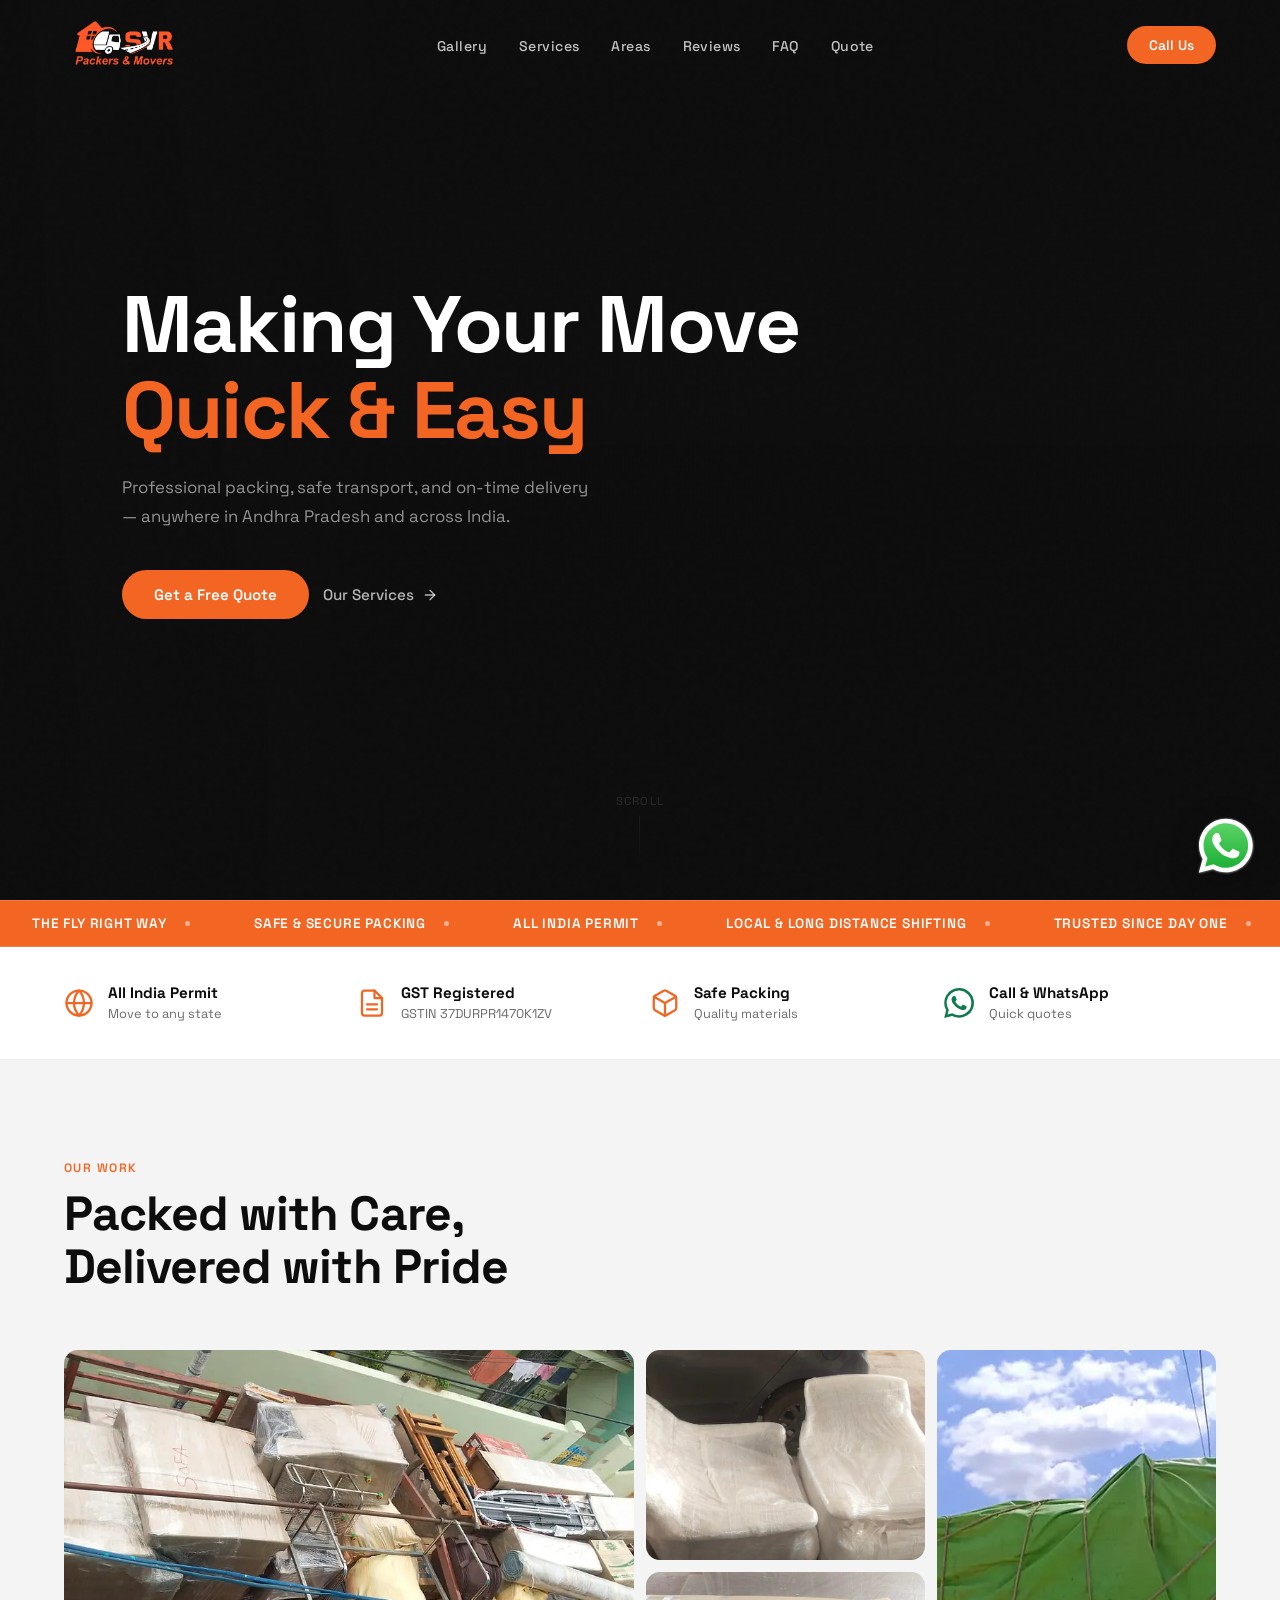
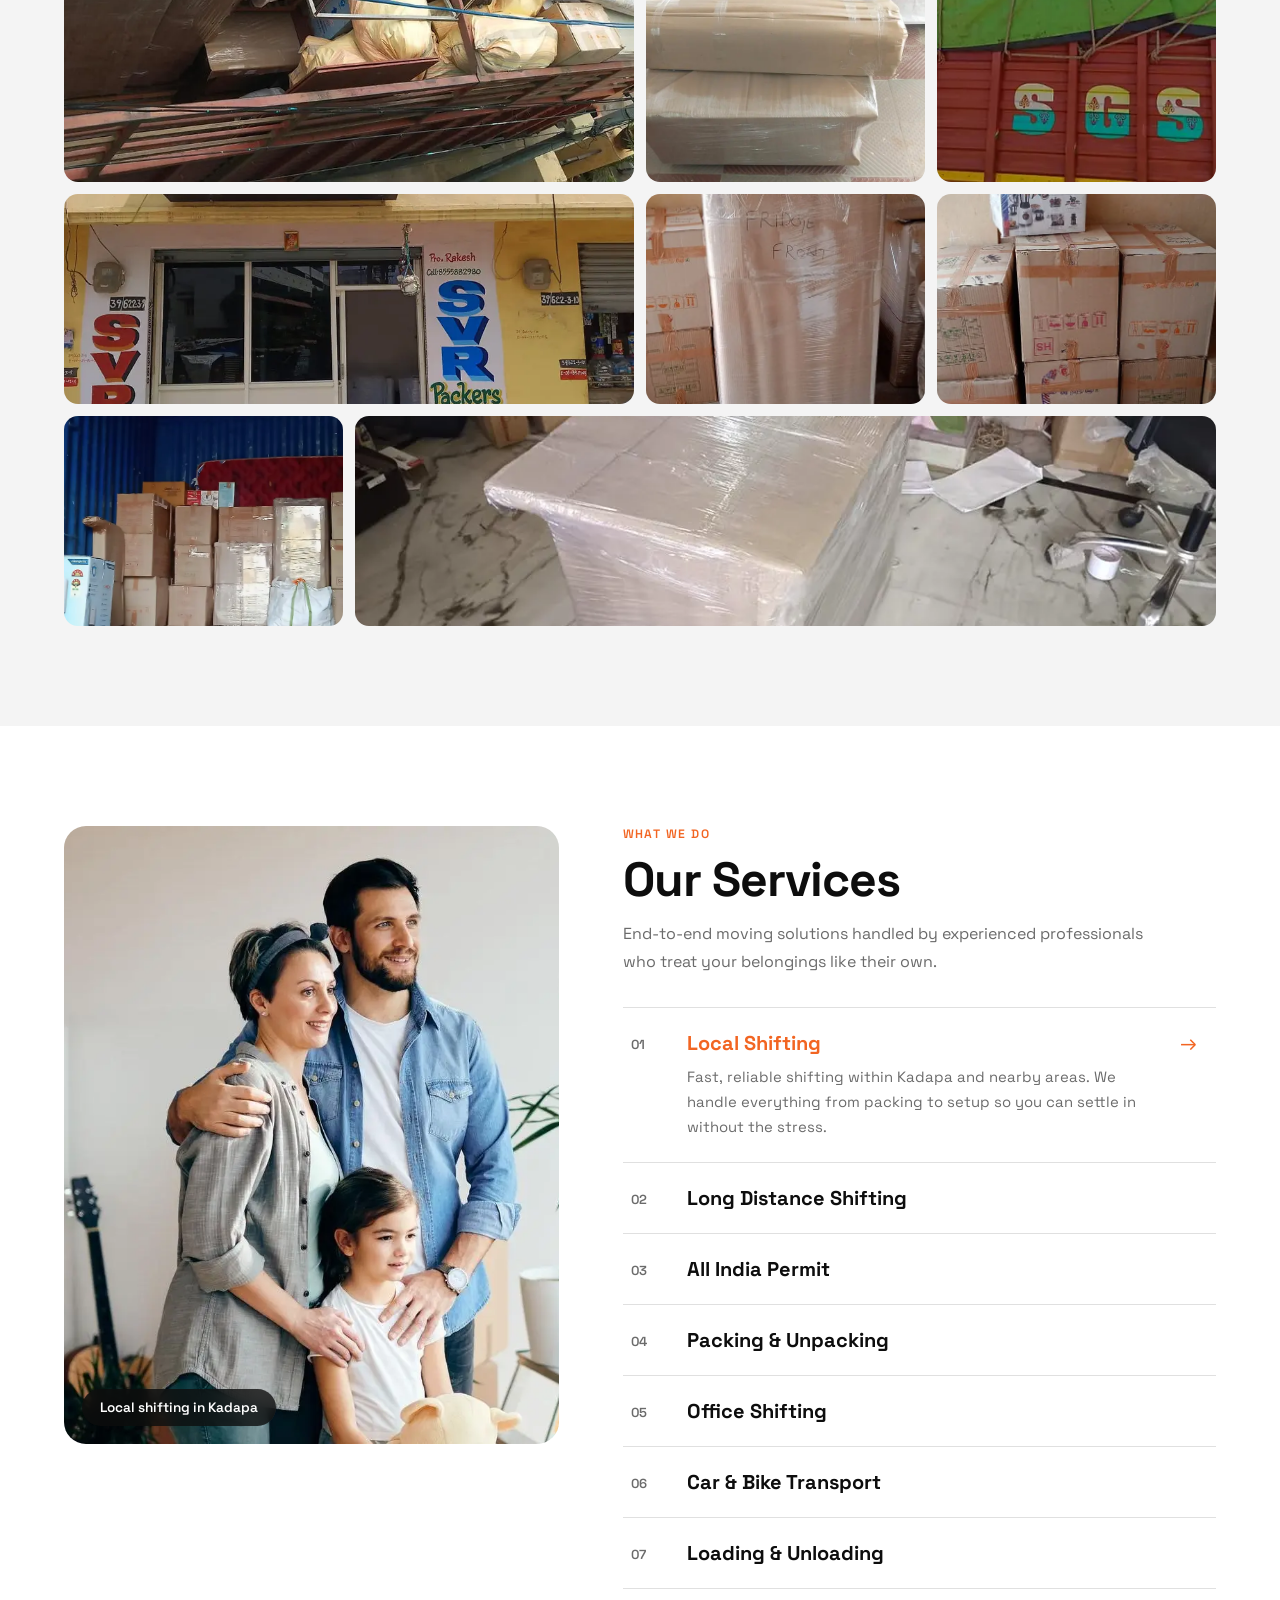
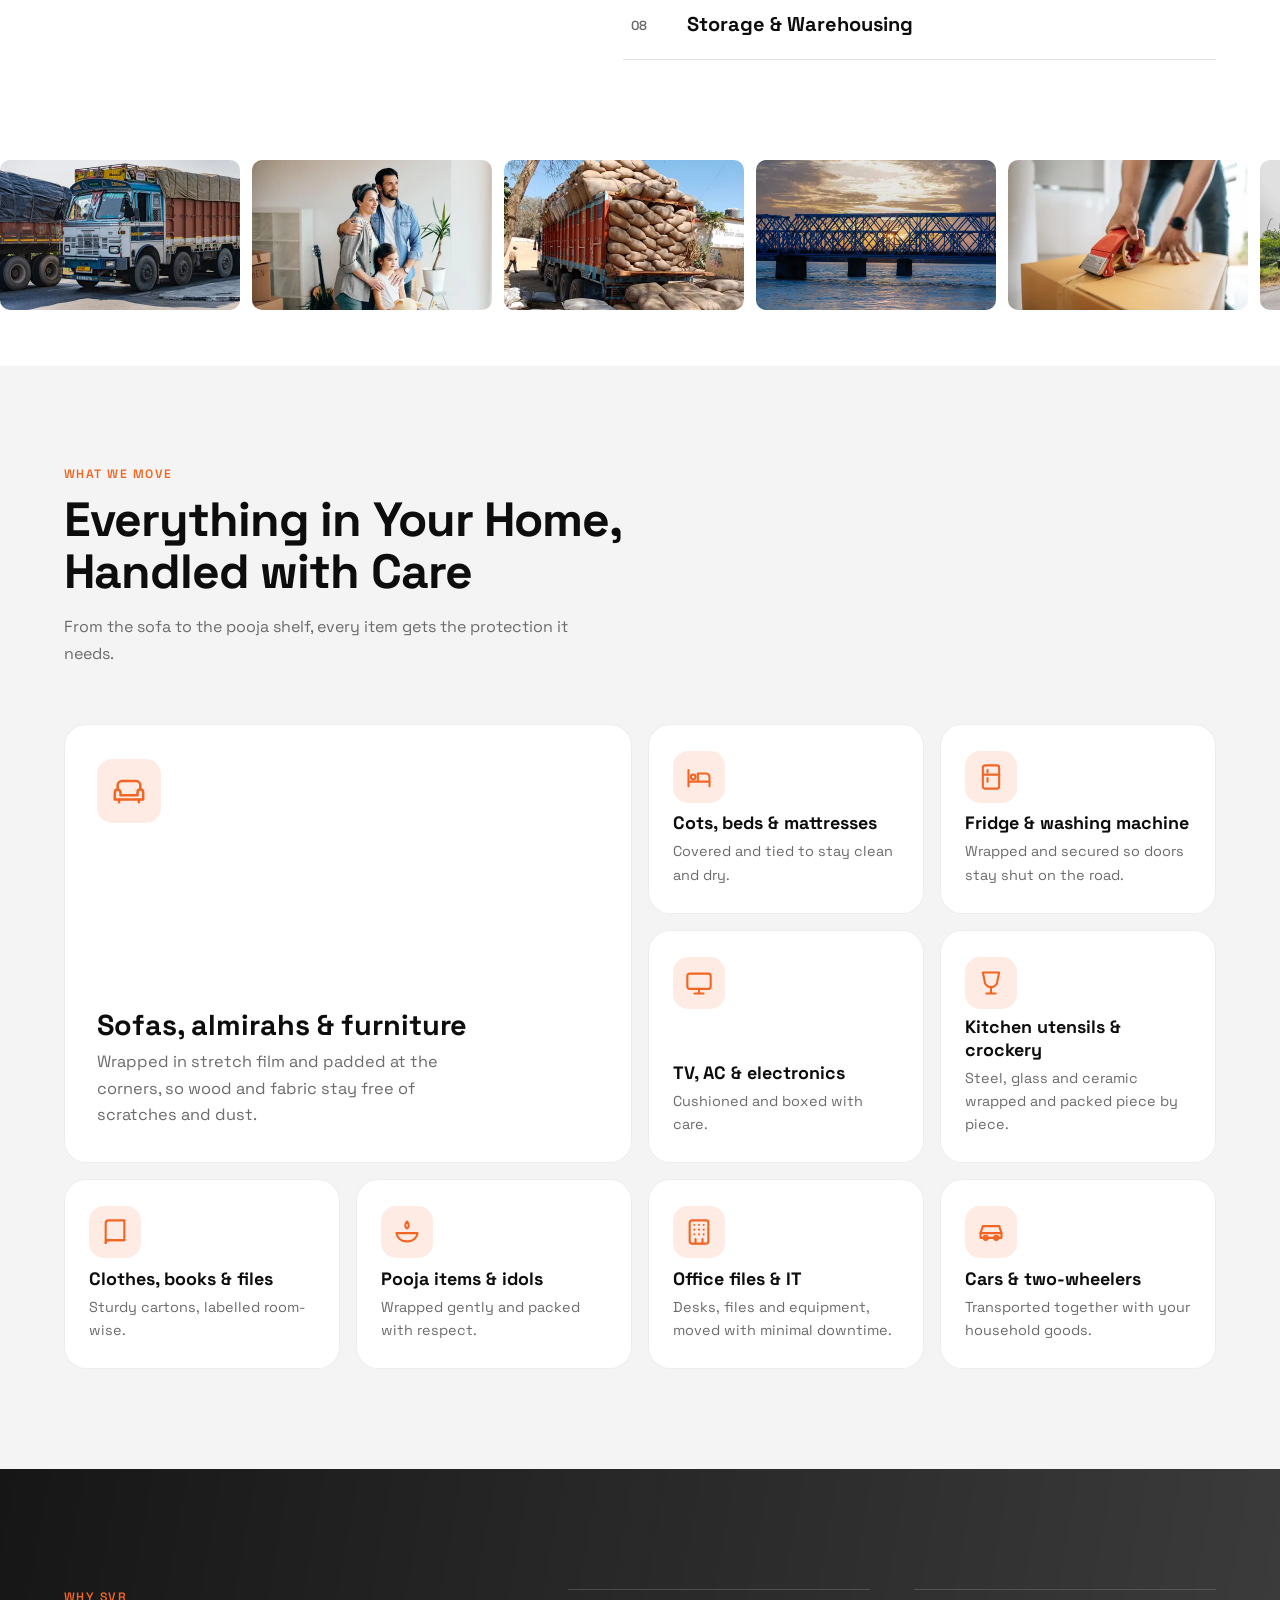
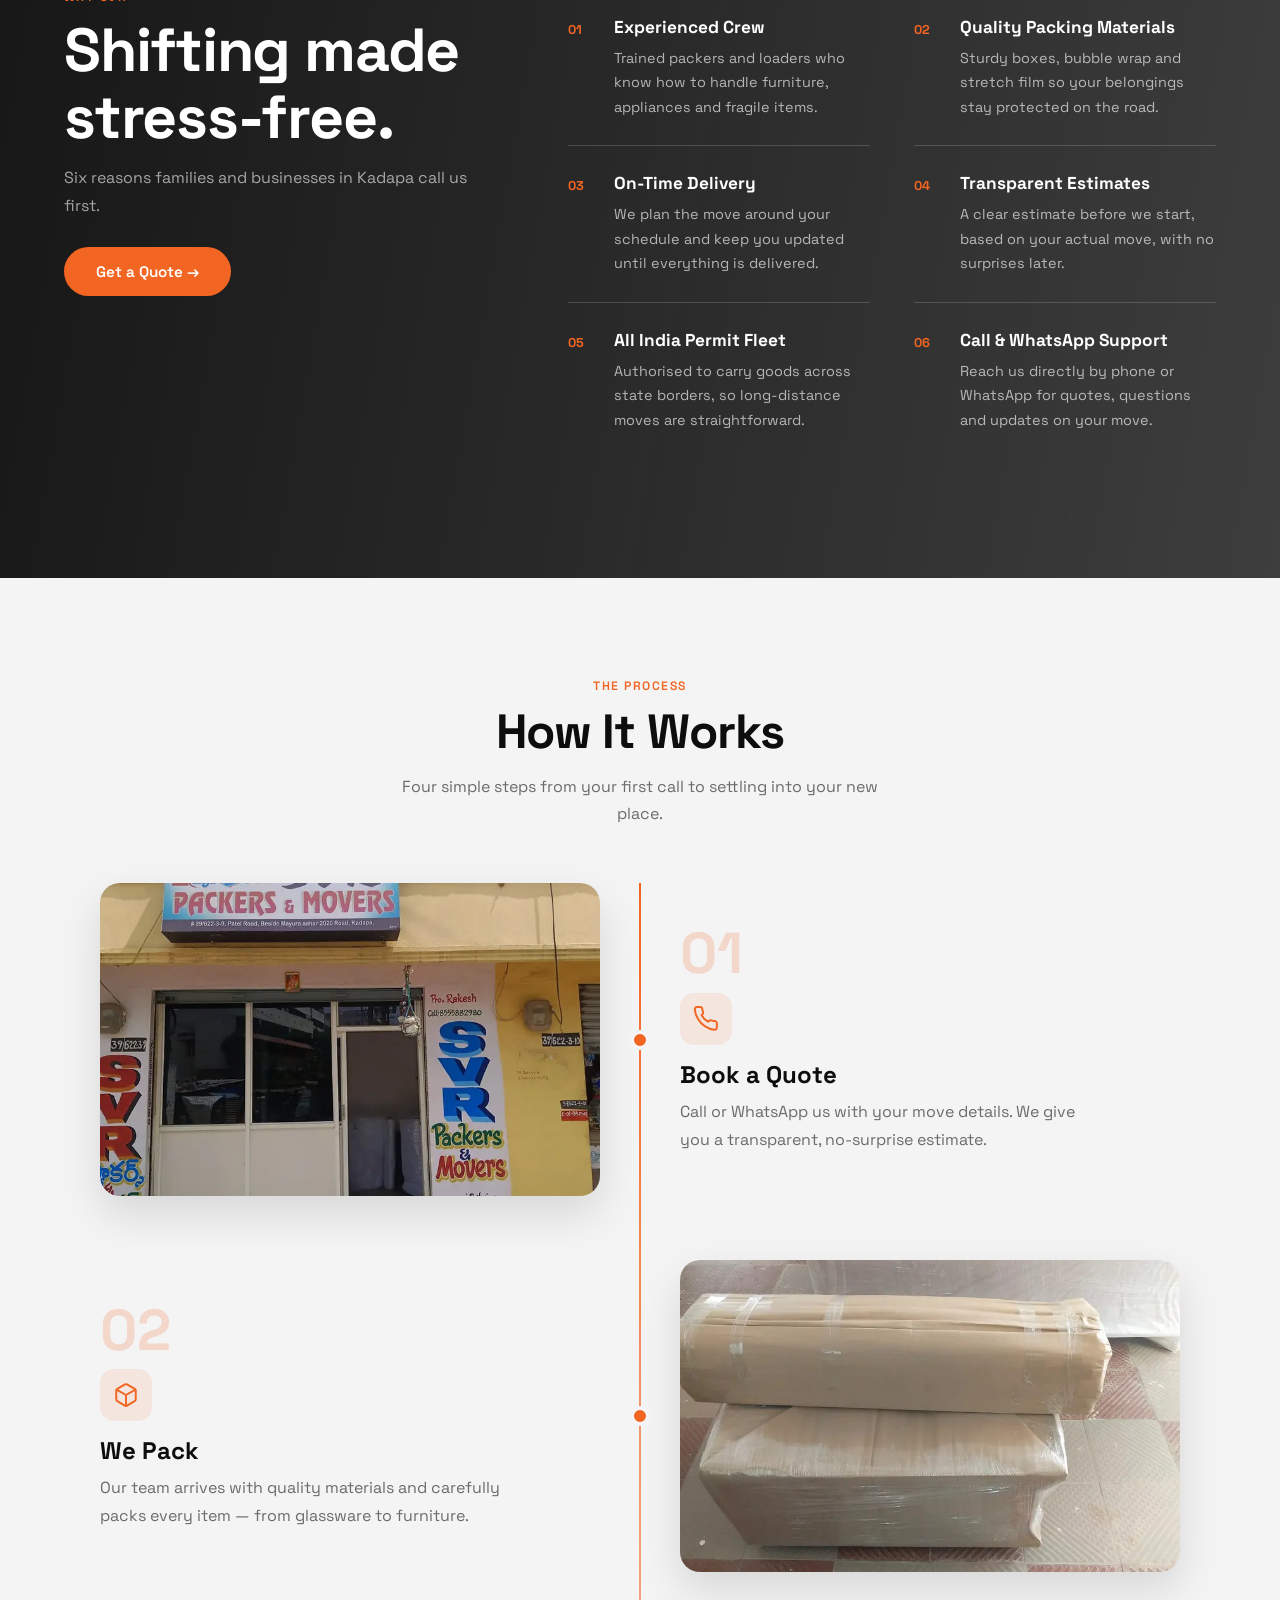
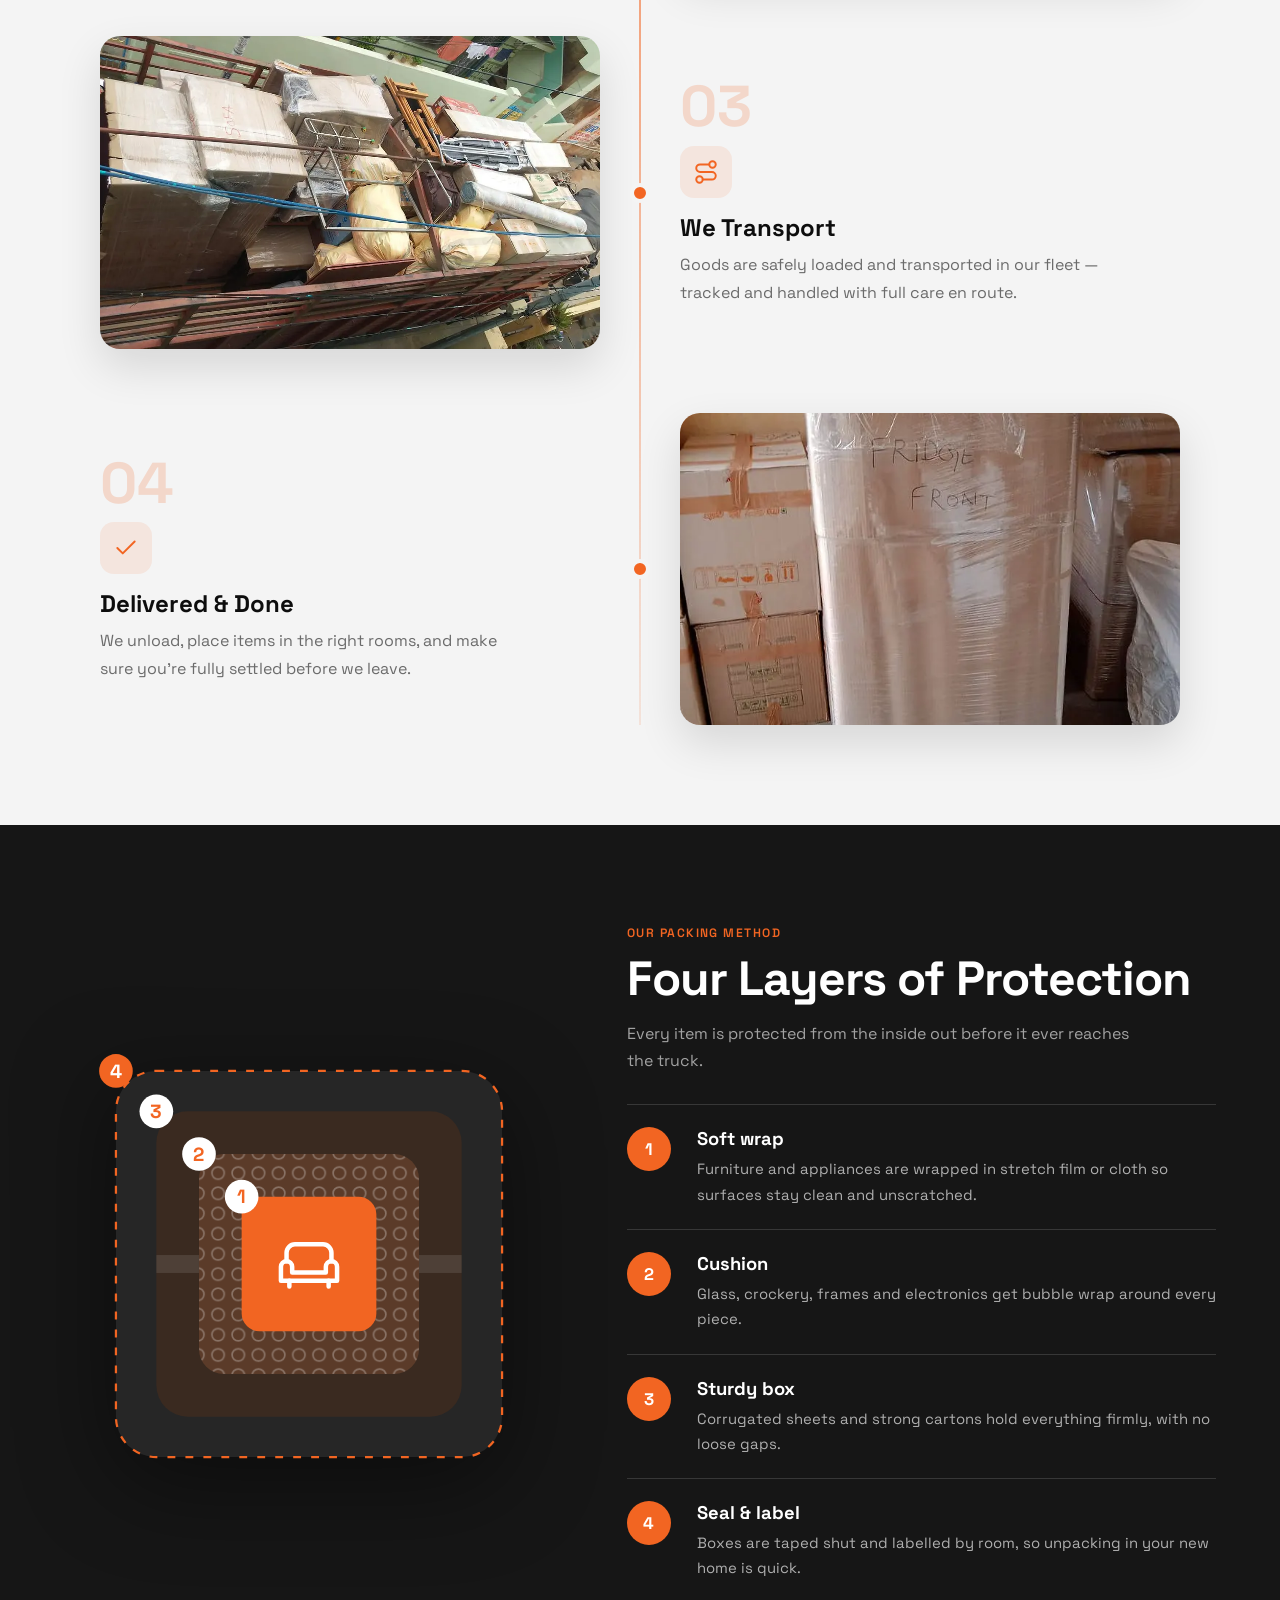
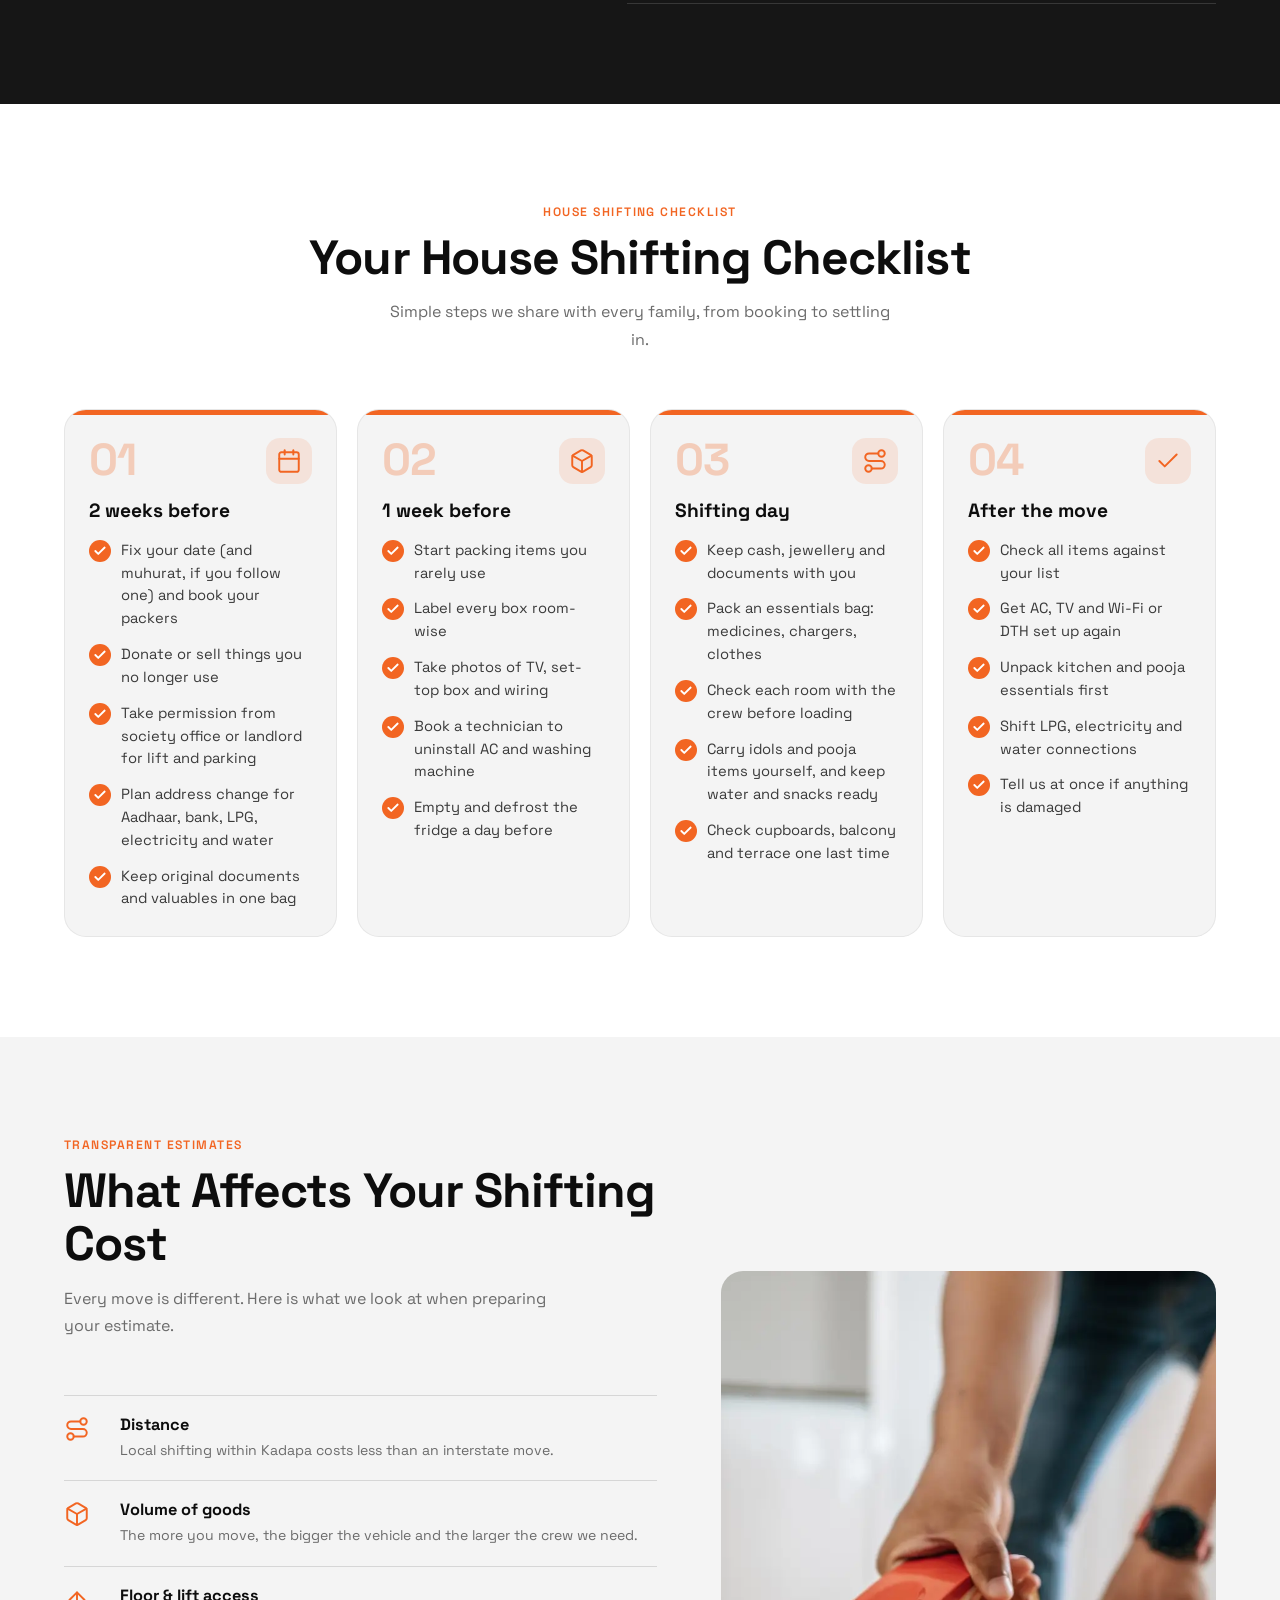
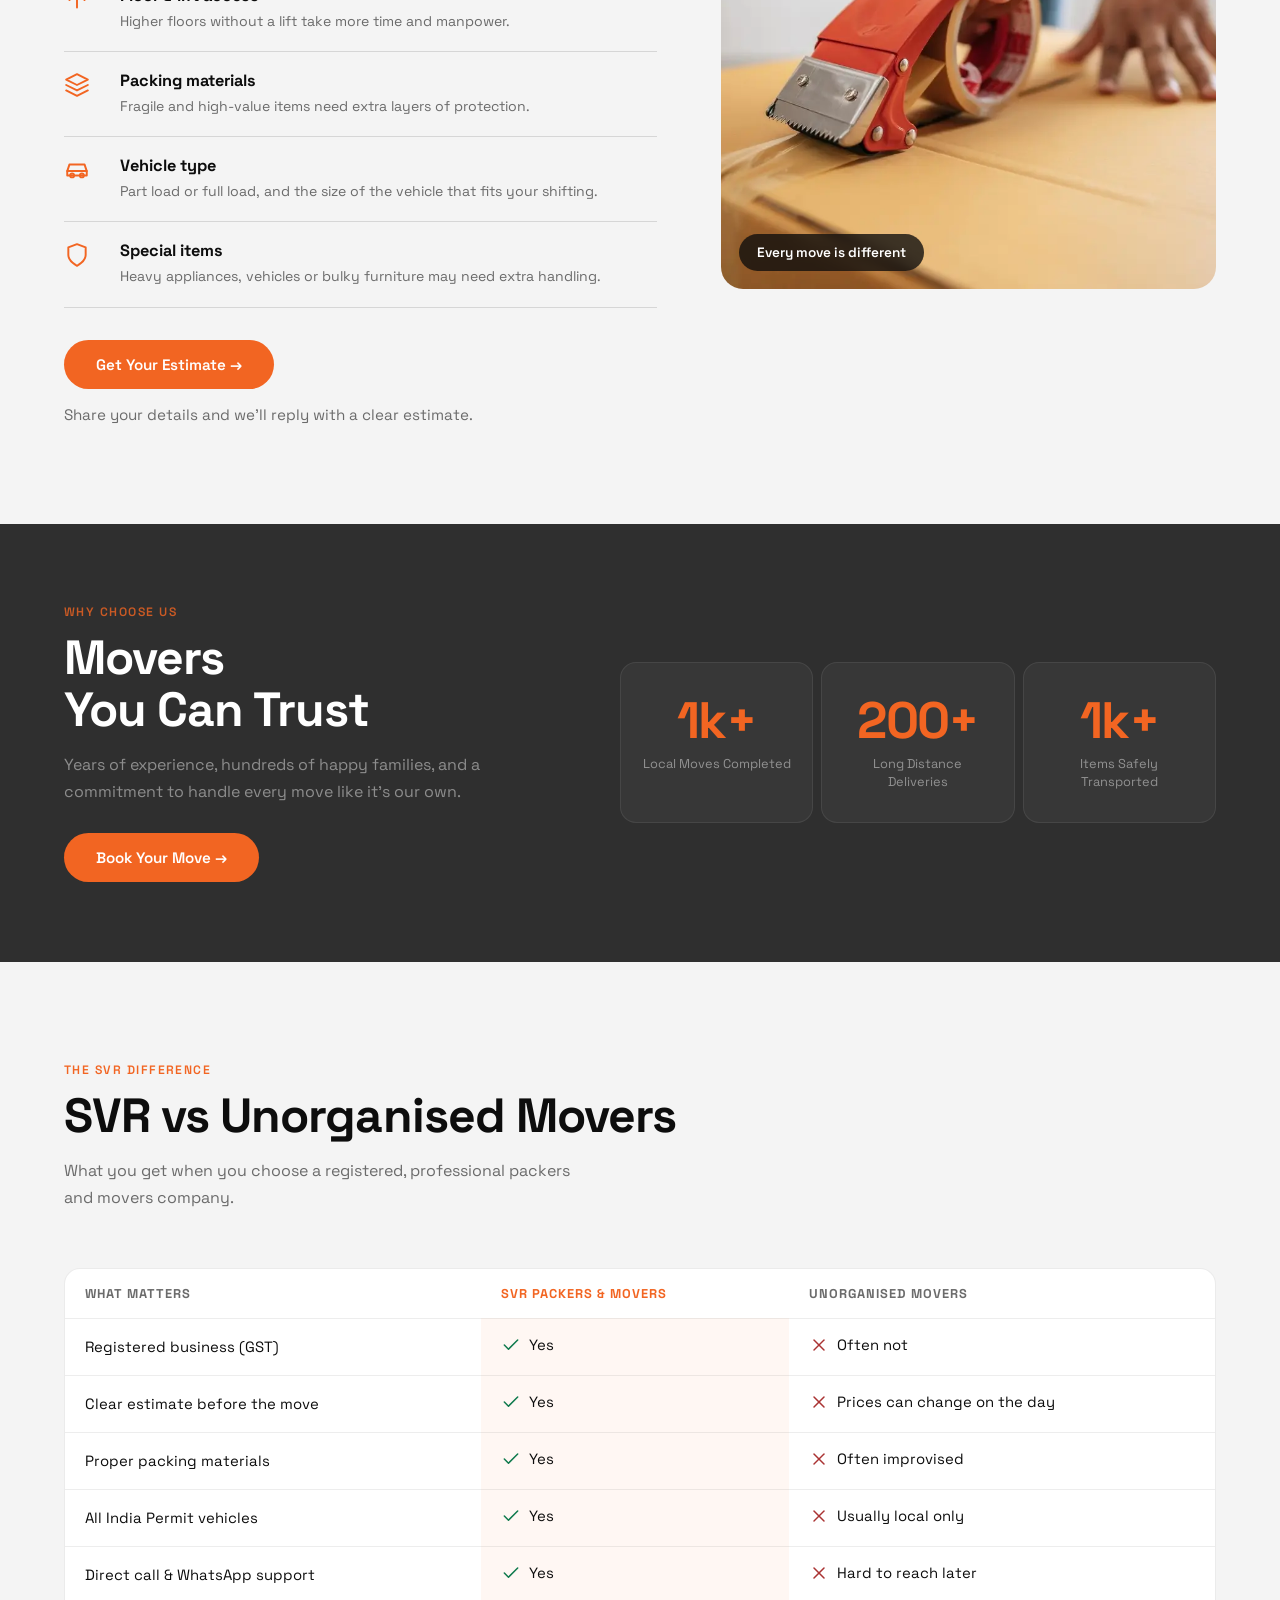
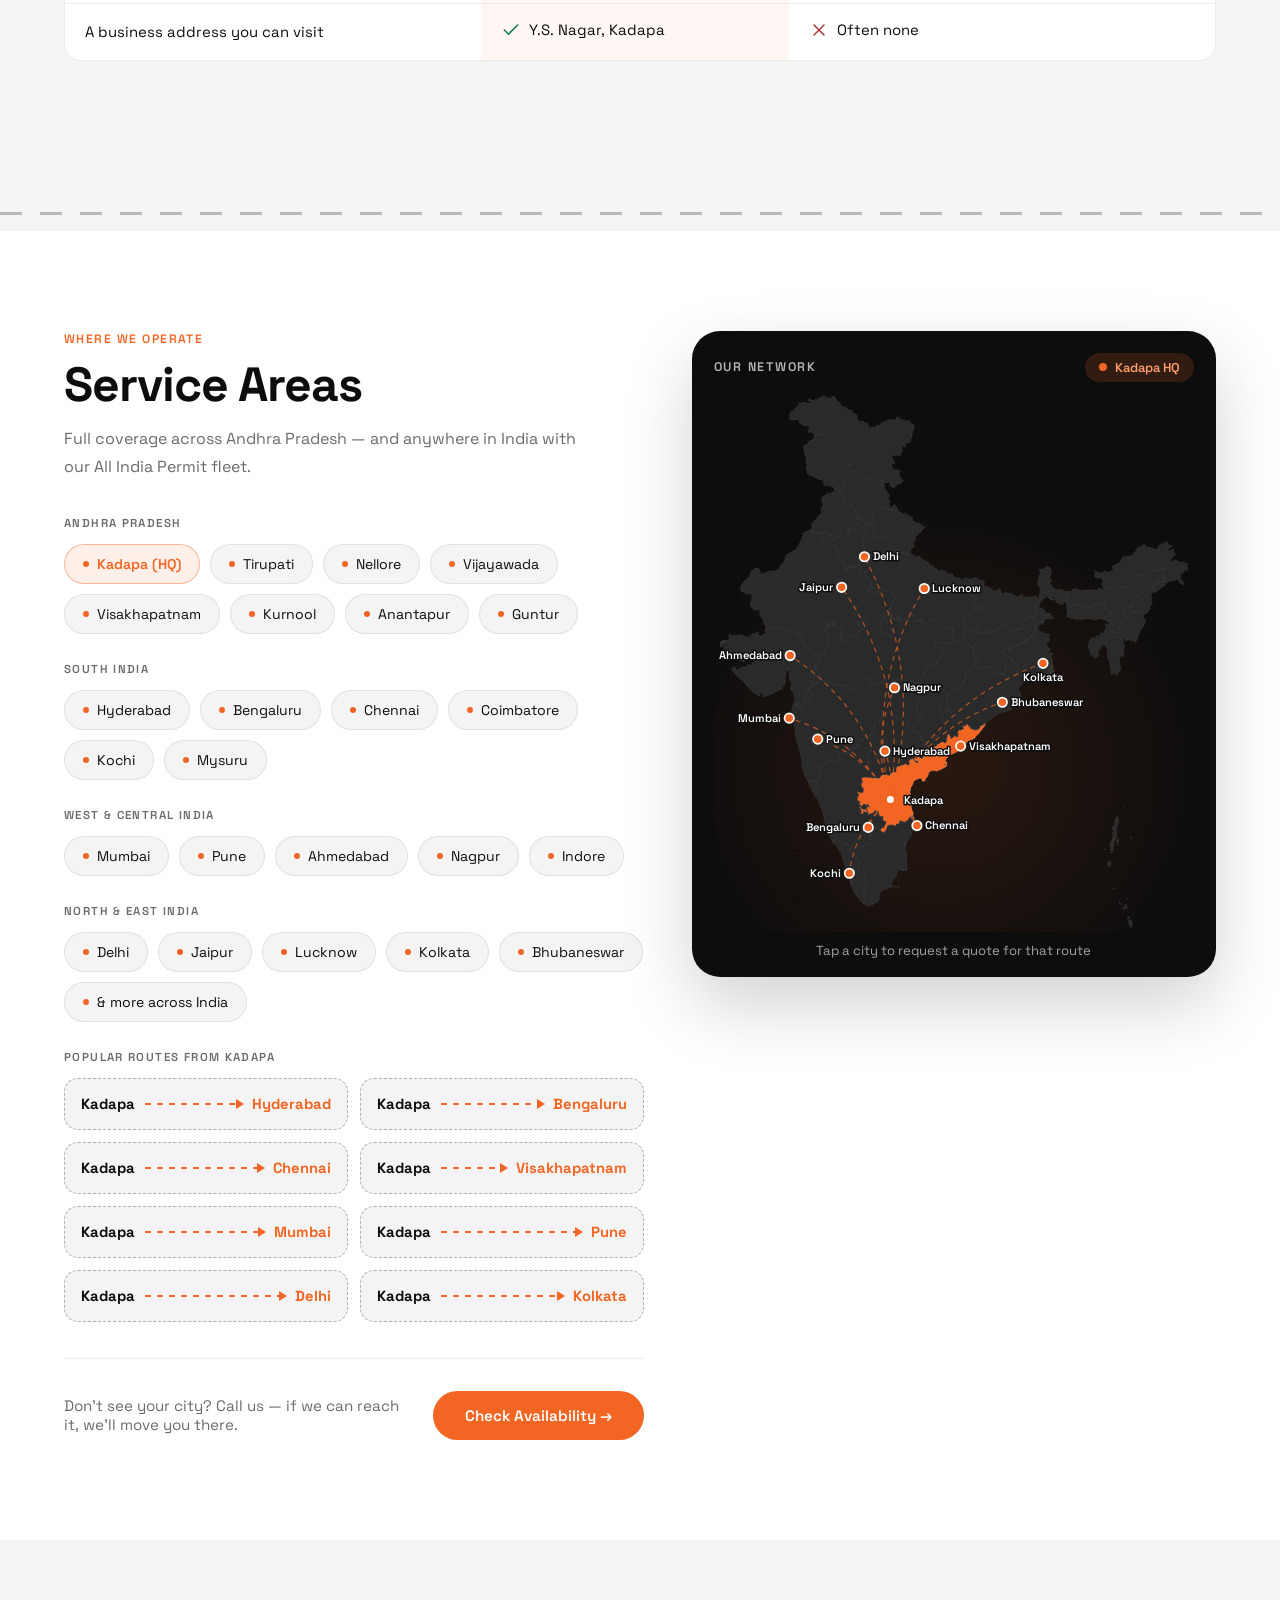
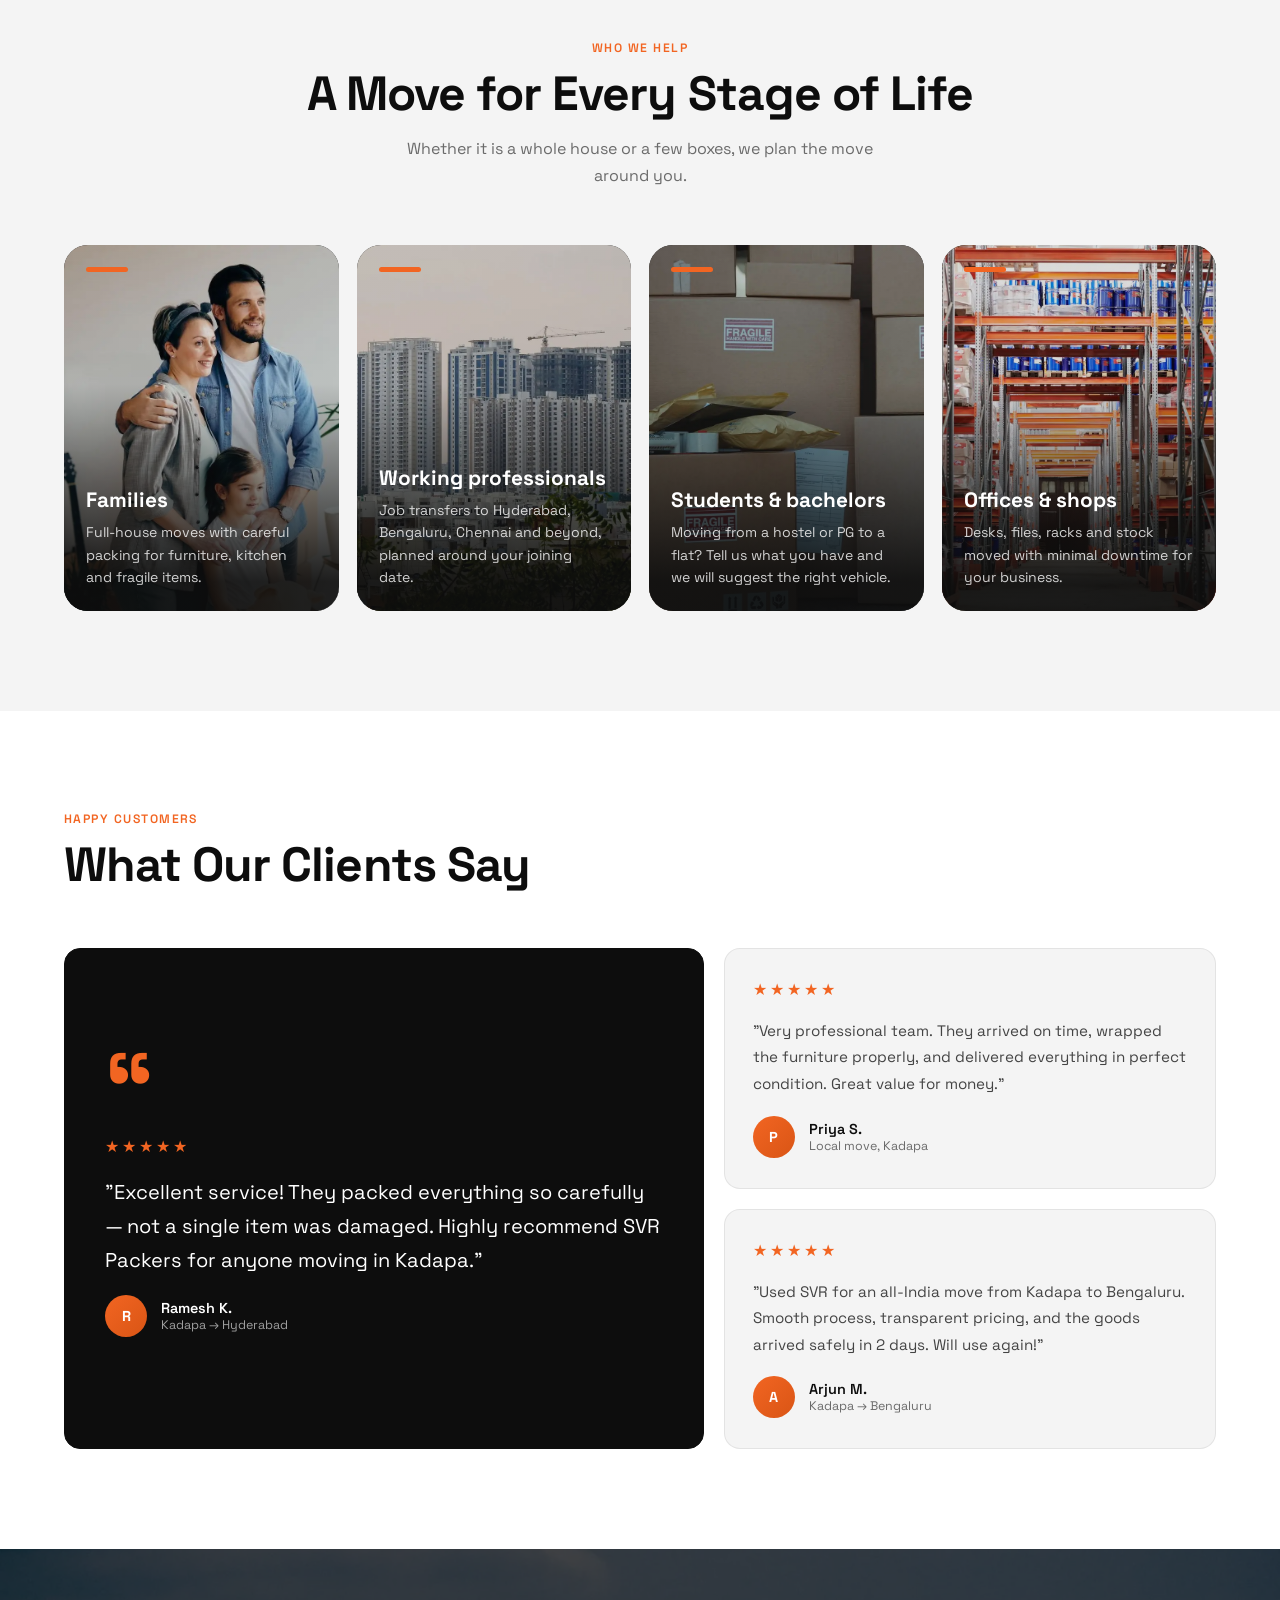
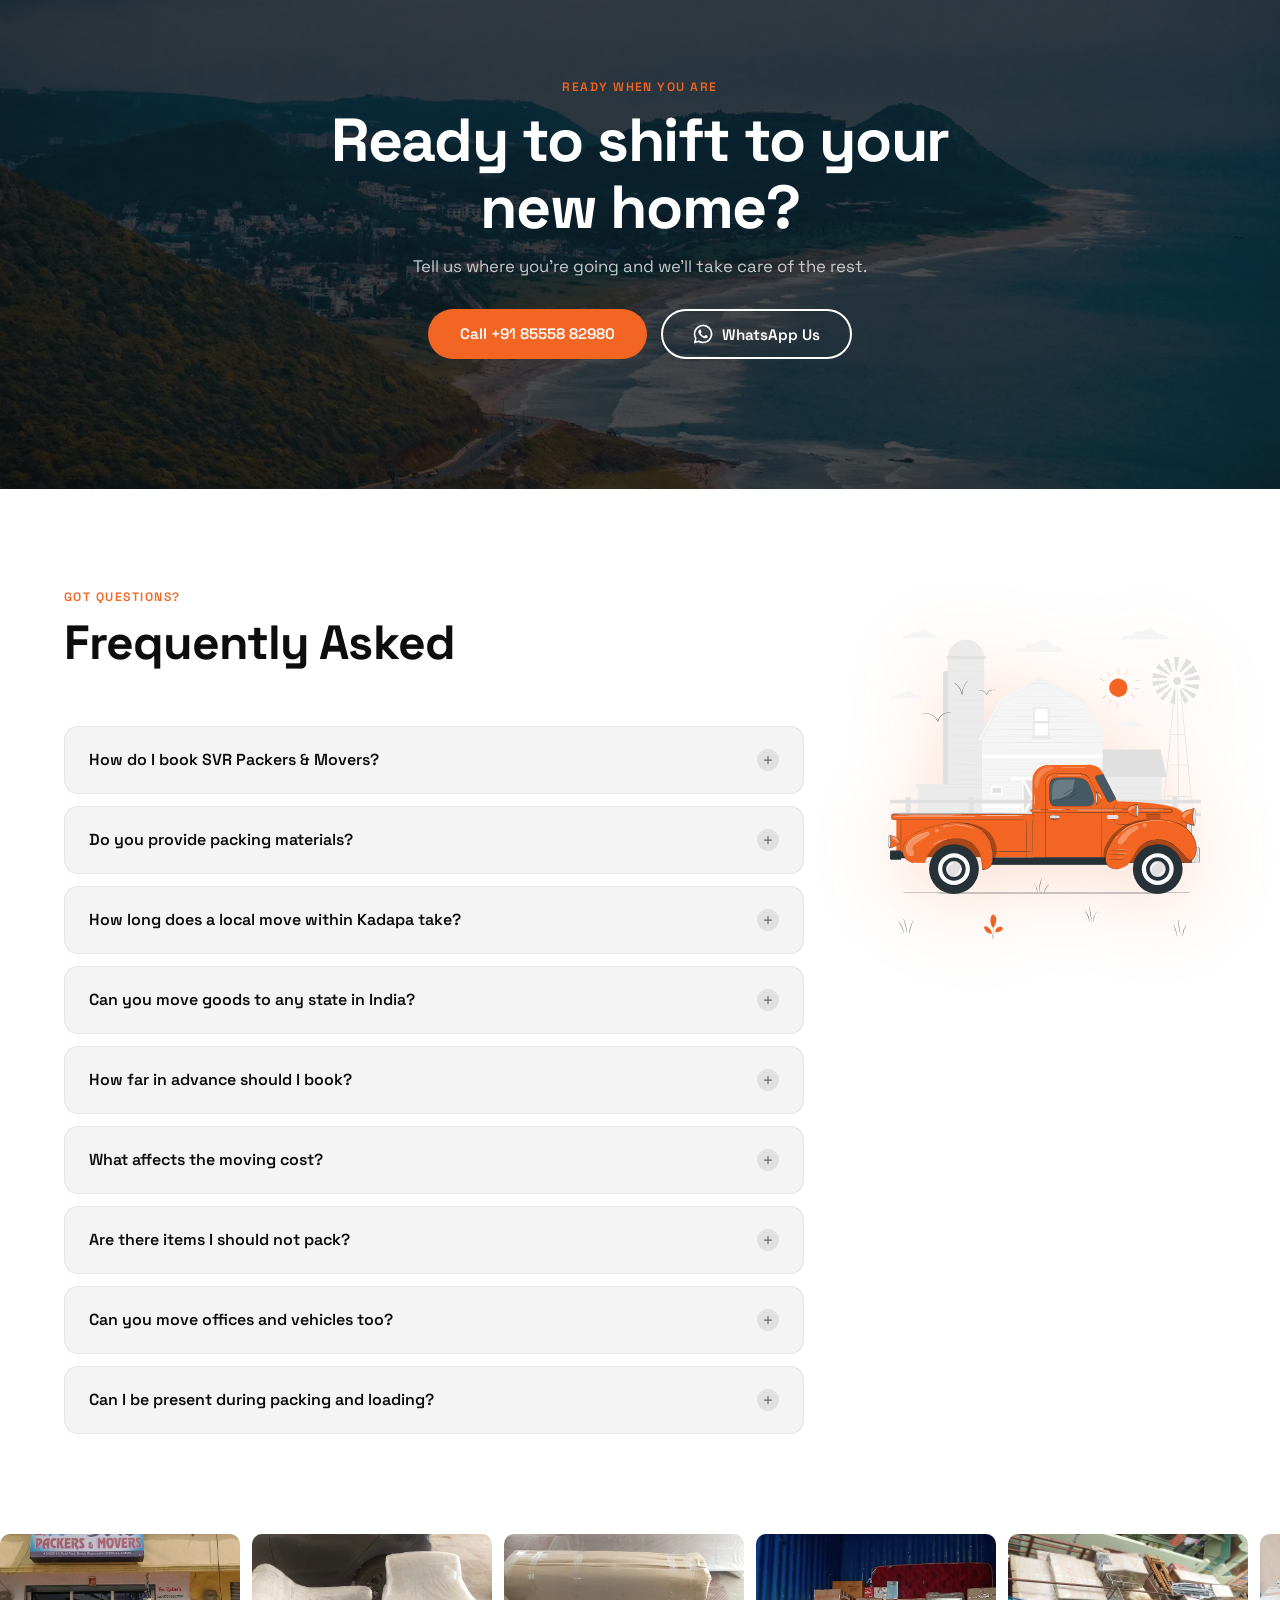
==== commit 51e86f81: "Hero: keep 'Making Your Move' on one line at all widths Co-Authored-By: Claude Sonnet 5.5 <noreply@a" ====
--- a/index.html
+++ b/index.html
@@ -179,11 +179,12 @@
     }
     .hero-content { position: relative; z-index: 1; padding: 0 5%; max-width: 760px; }
     .hero-h1 {
-      font-size: clamp(2.8rem, 6vw, 5rem);
+      font-size: clamp(1.9rem, 8.5vw, 5rem);
       font-weight: 700; line-height: 1.08;
       color: var(--white); letter-spacing: -.02em; margin-bottom: 20px;
     }
-    .hero-h1 em { color: var(--orange); font-style: normal; }
+    .hero-h1 em { color: var(--orange); font-style: normal; white-space: nowrap; }
+    .hero-h1 span { white-space: nowrap; }
     .hero-sub {
       font-size: 1.05rem; line-height: 1.7;
       color: rgba(255,255,255,.55); max-width: 480px; margin-bottom: 40px;
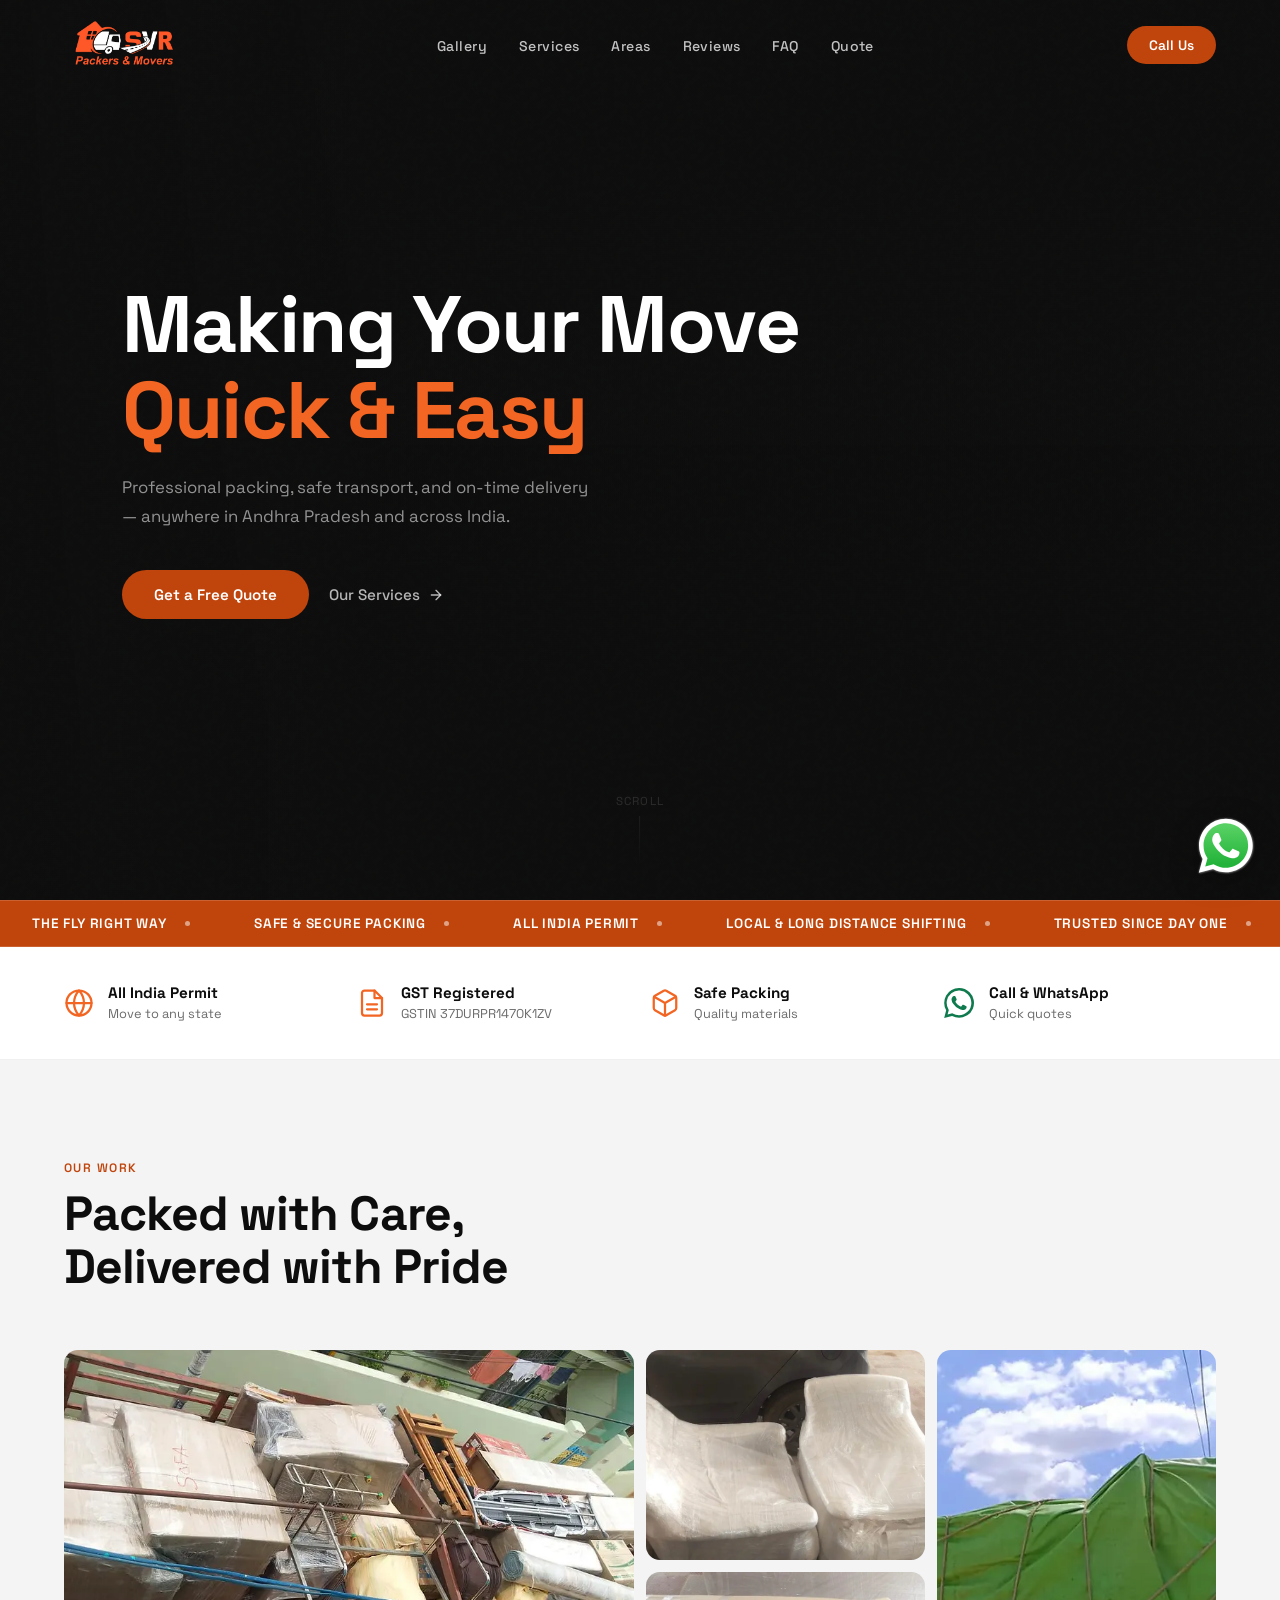
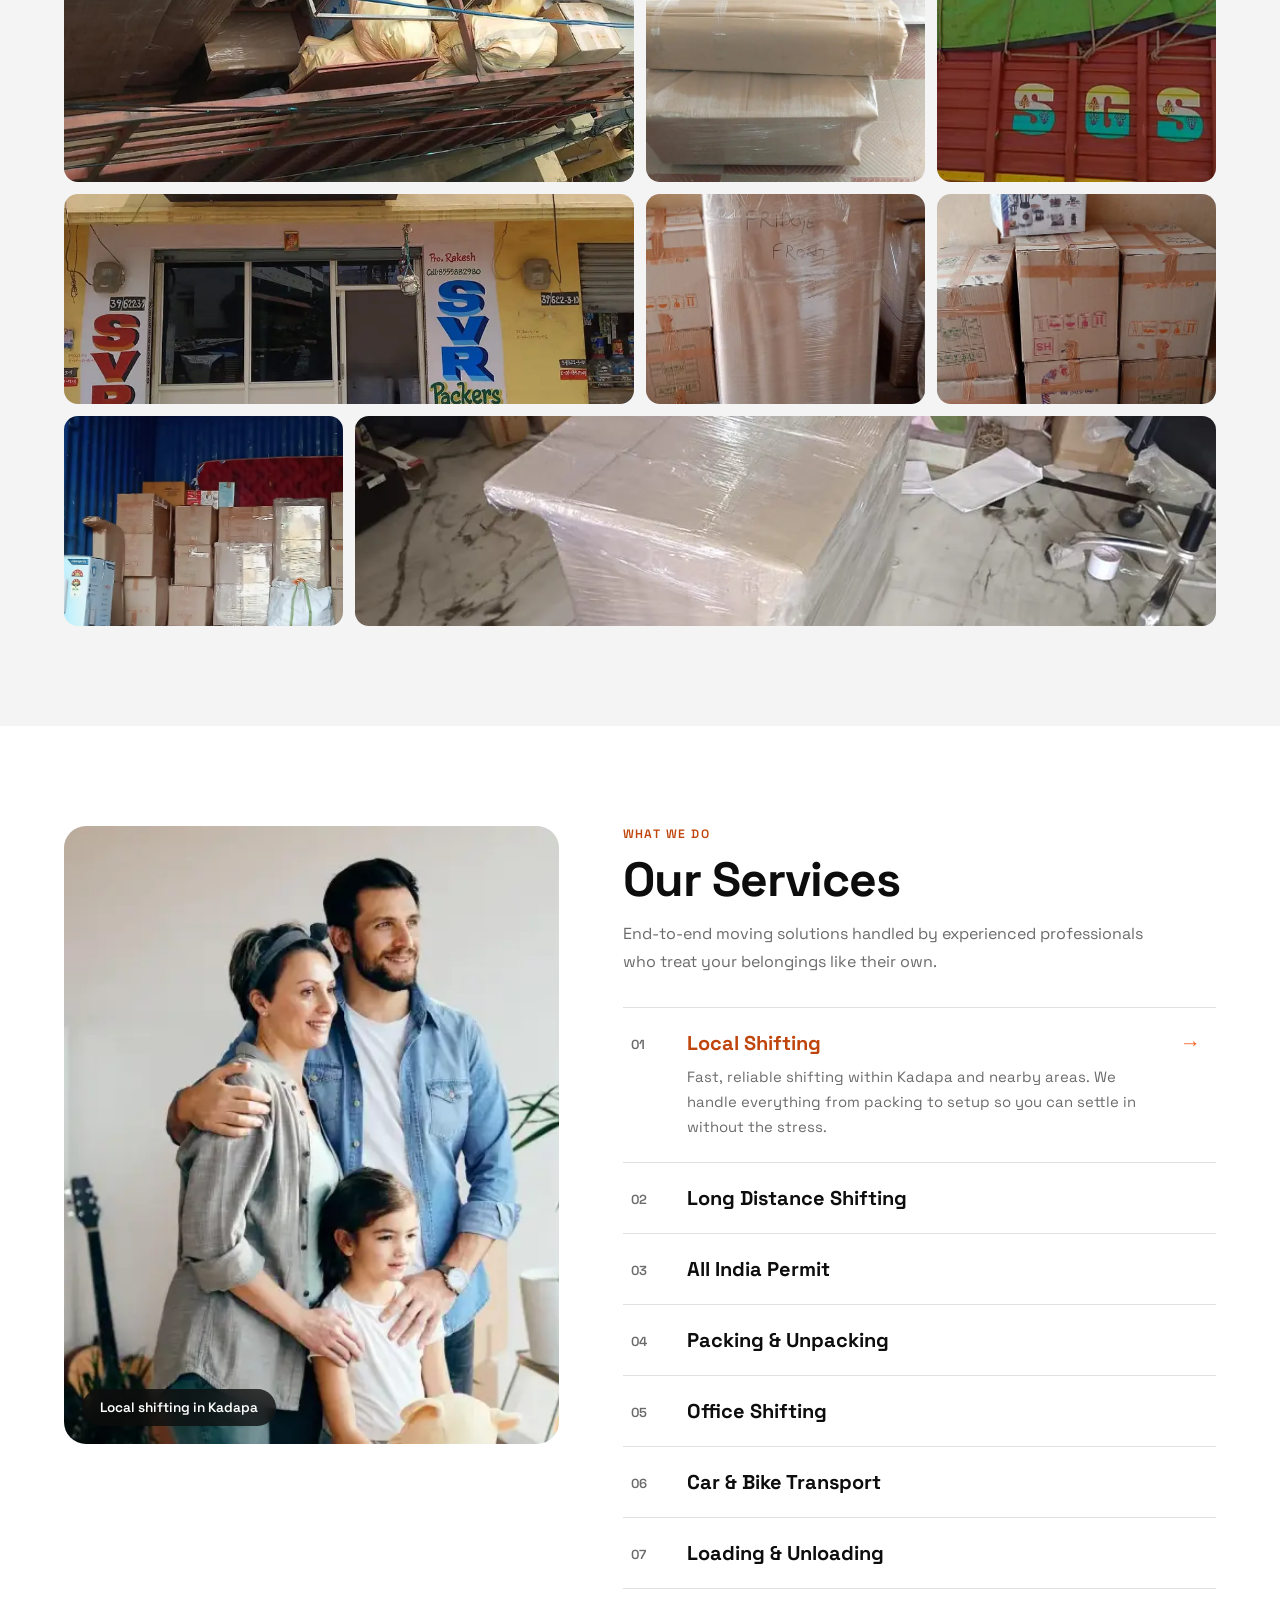
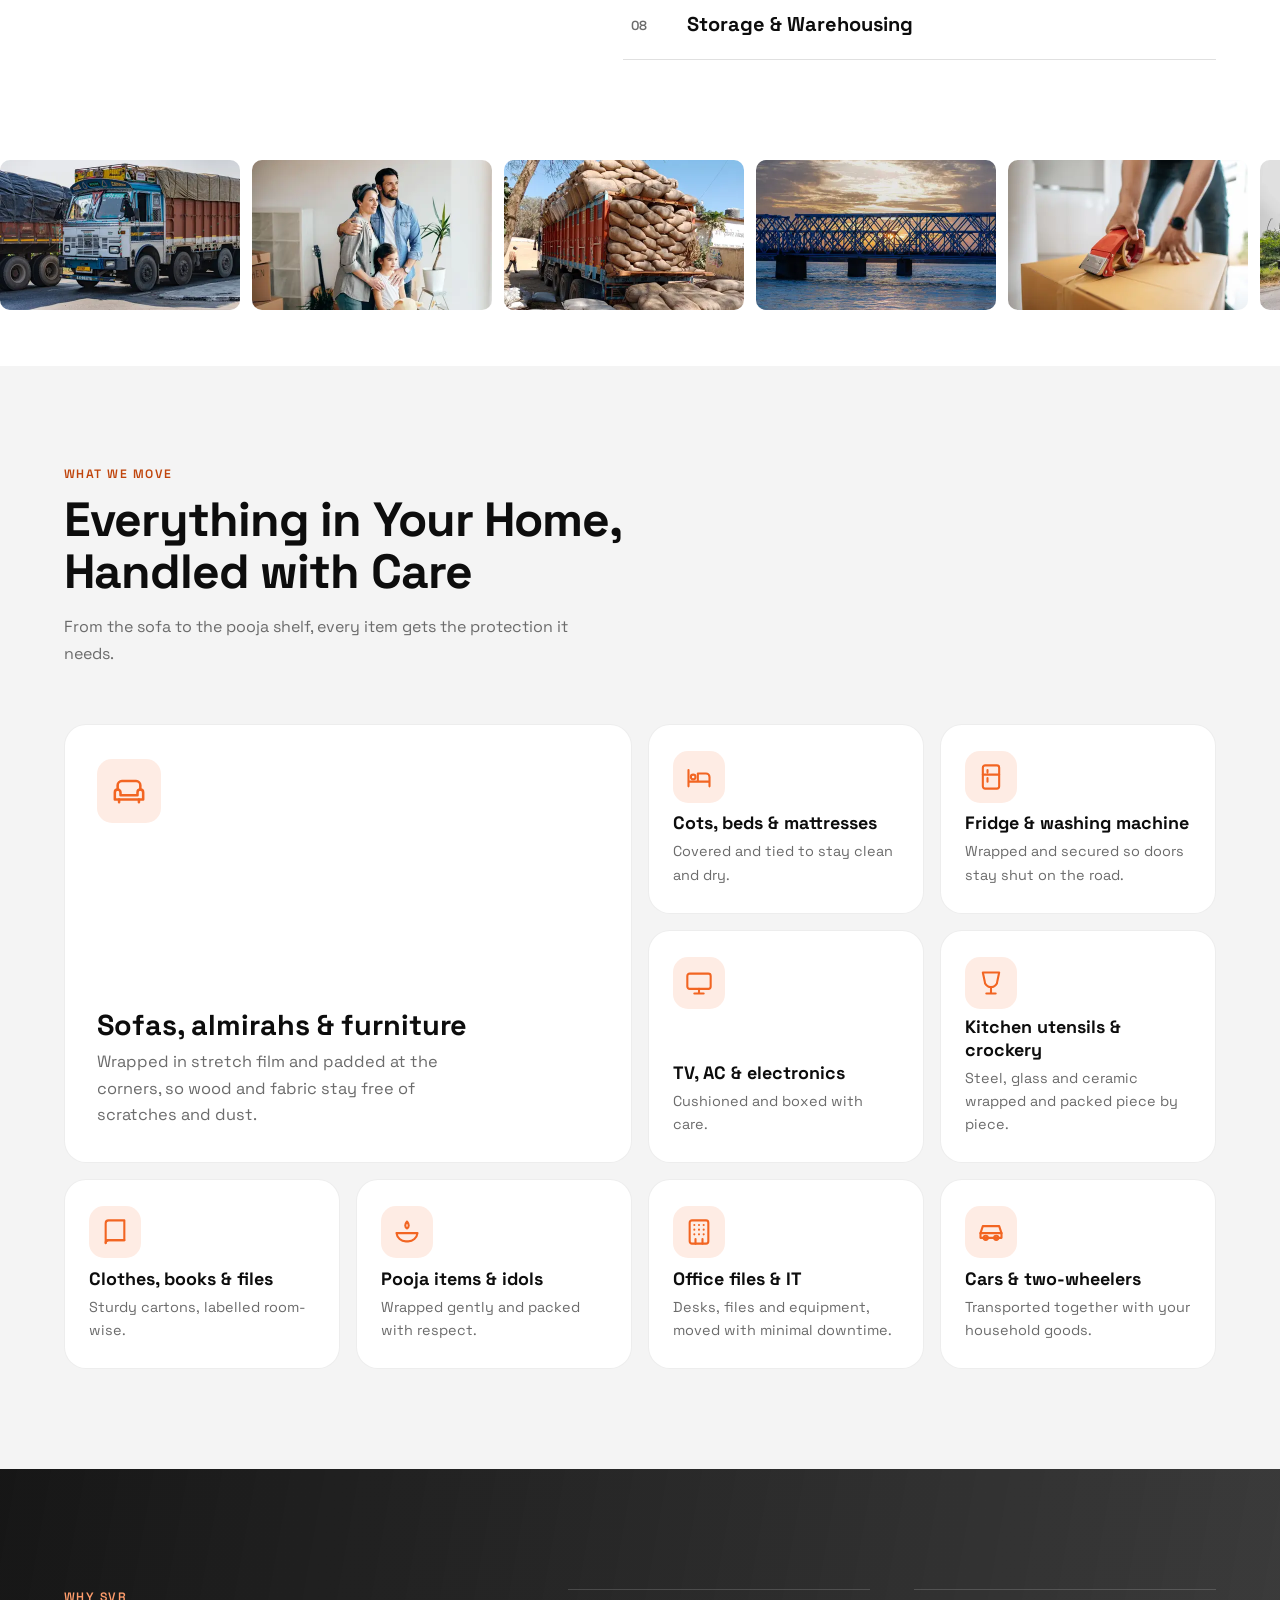
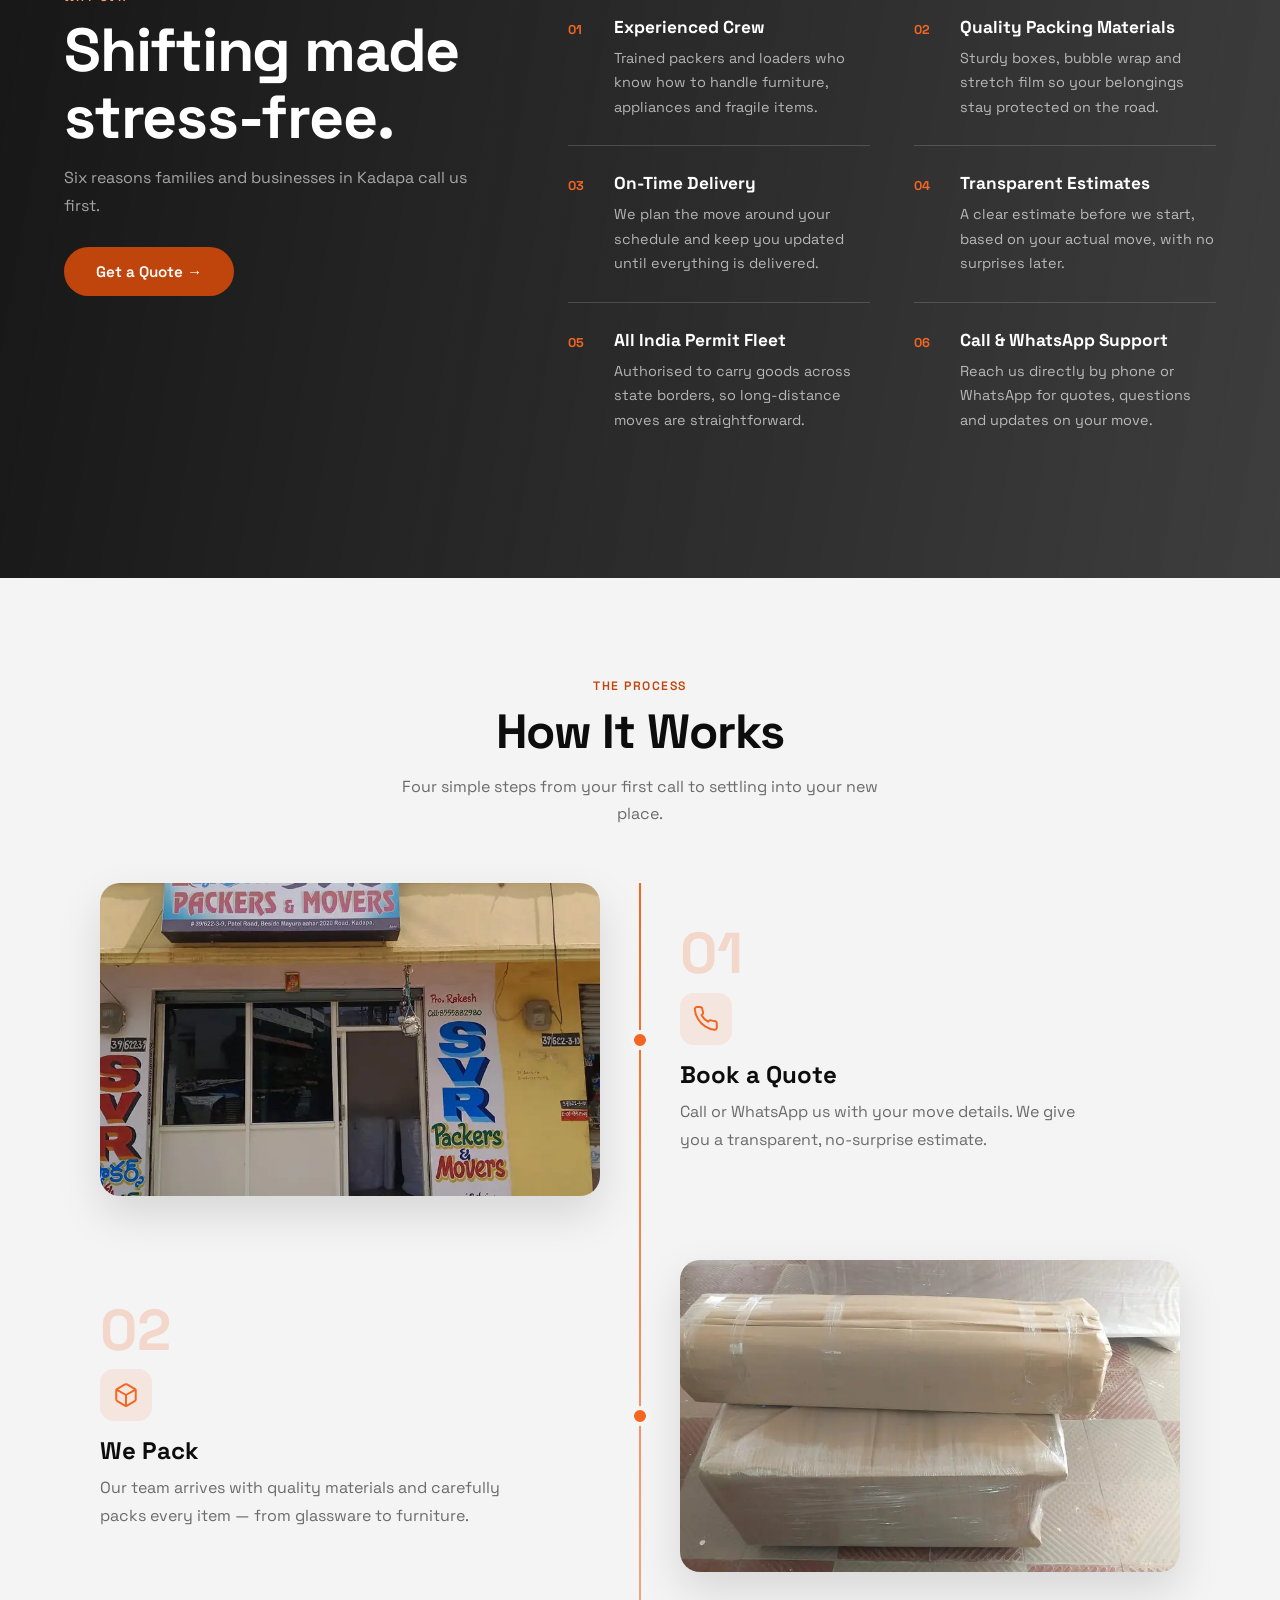
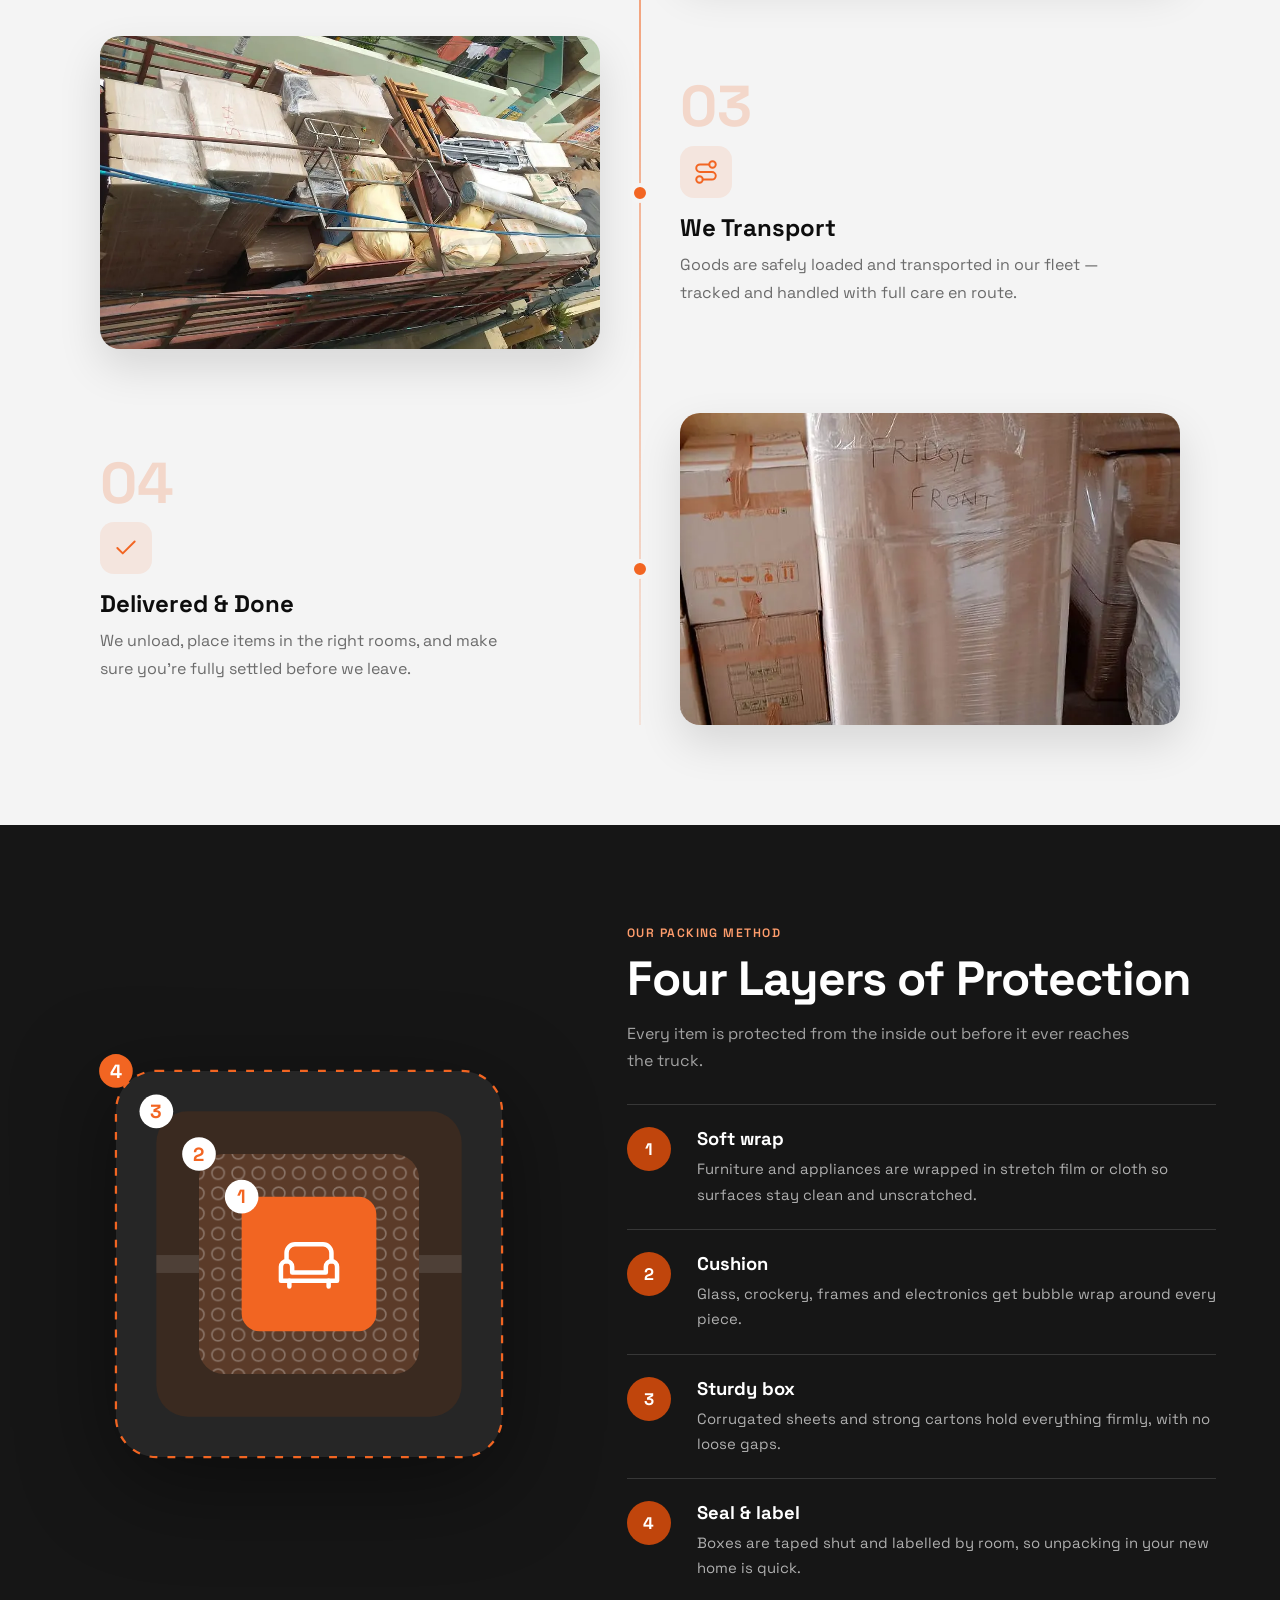
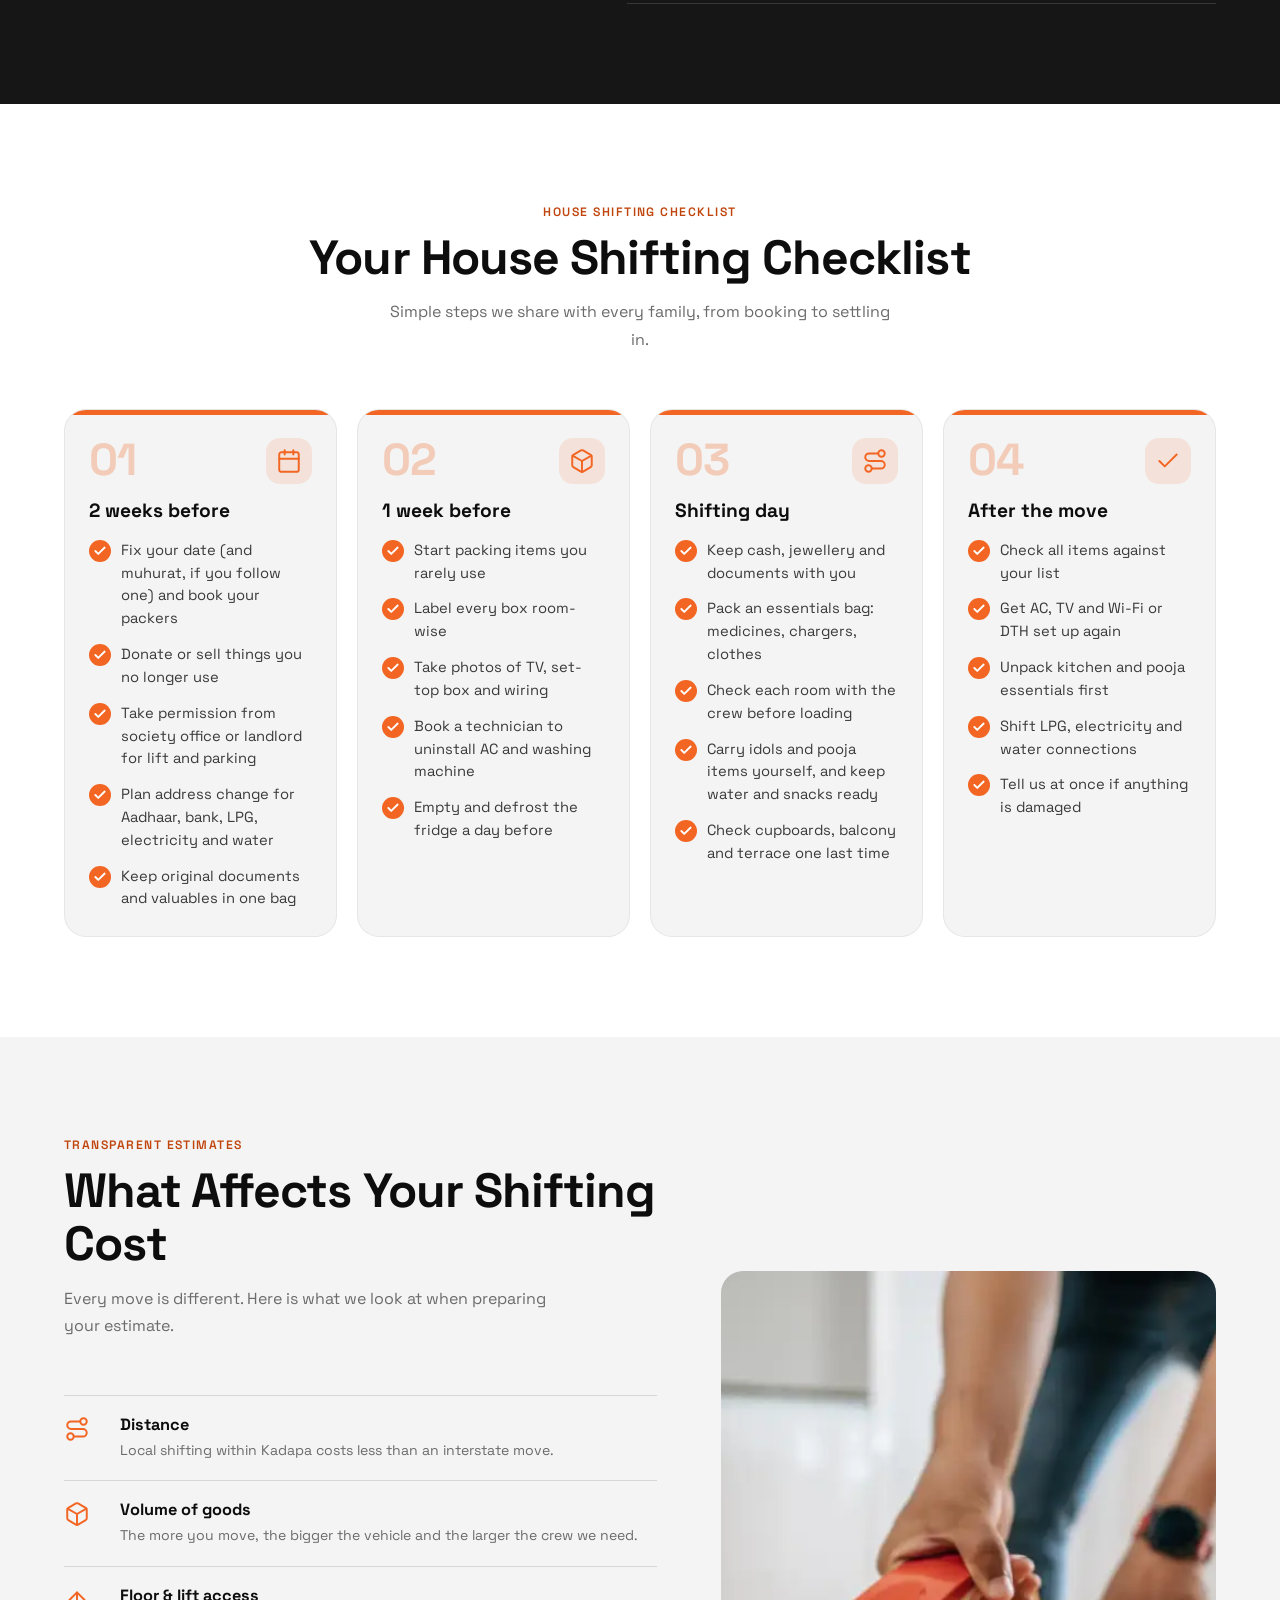
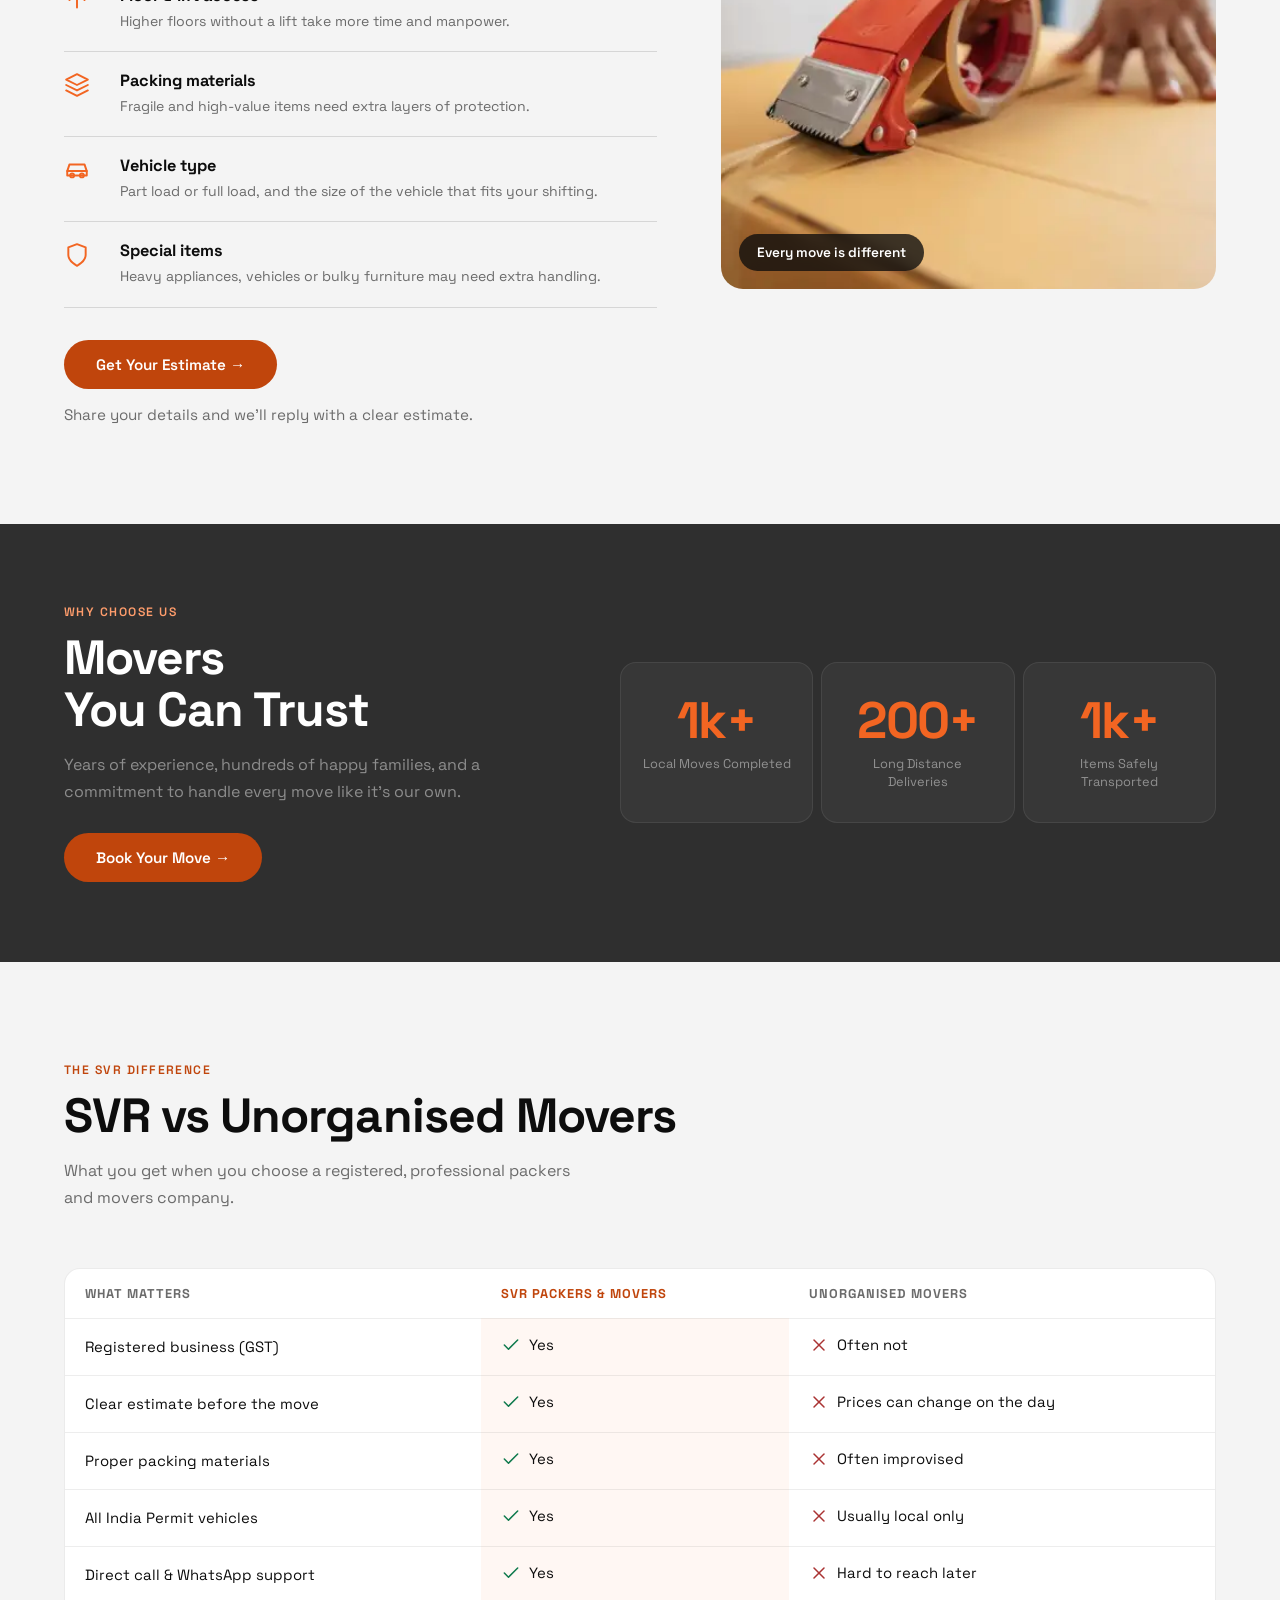
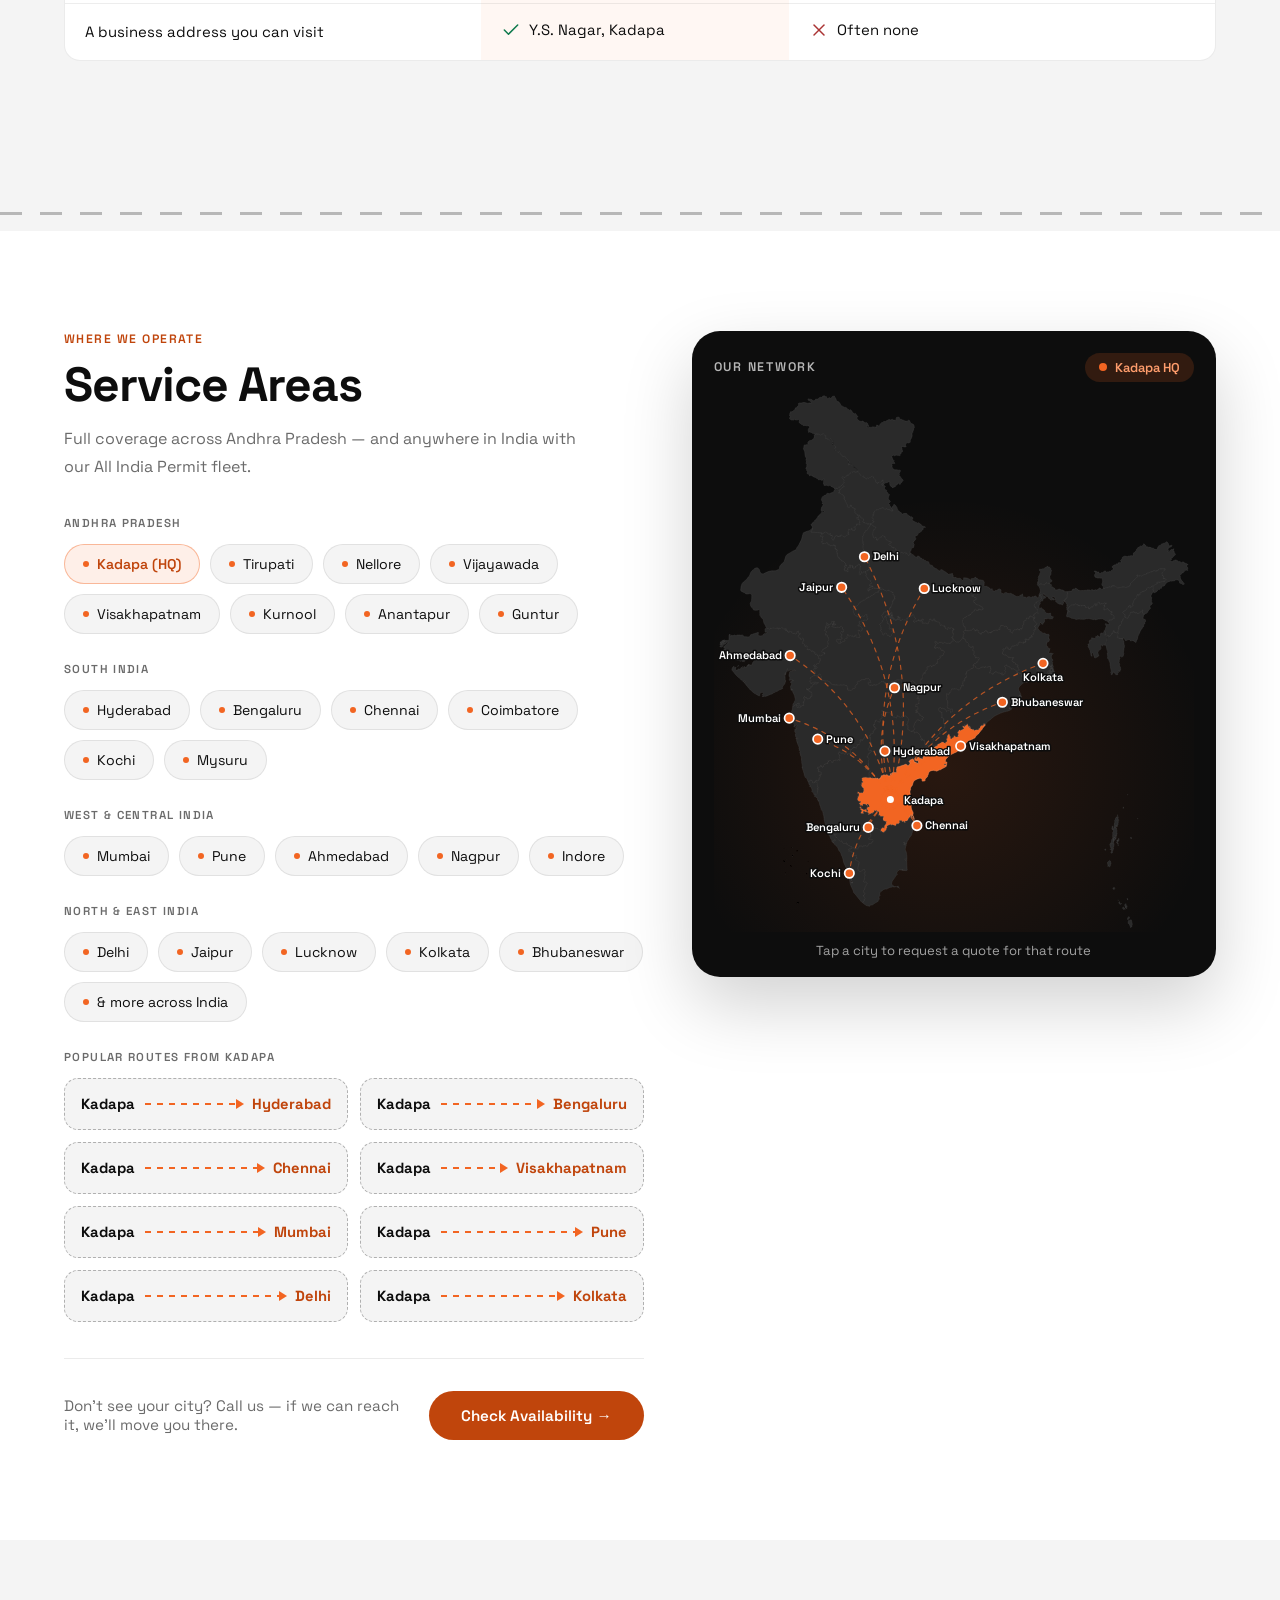
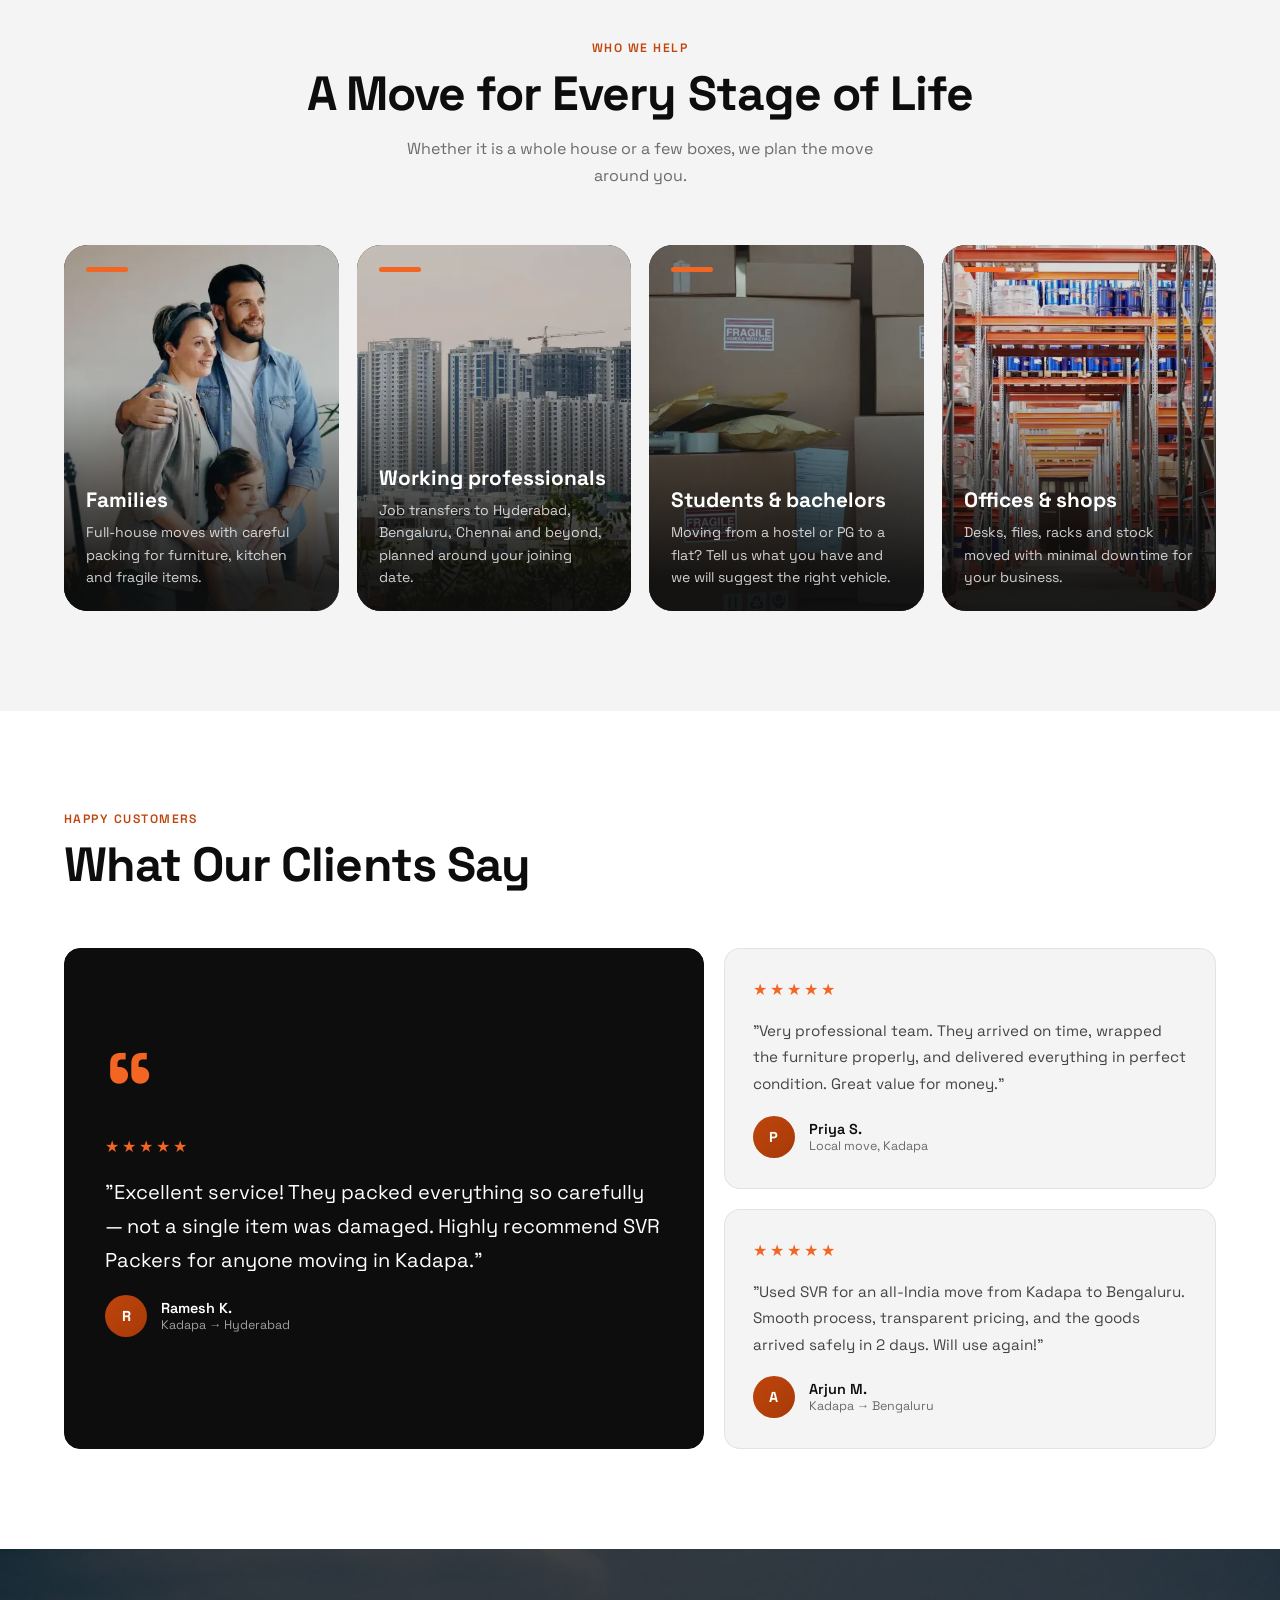
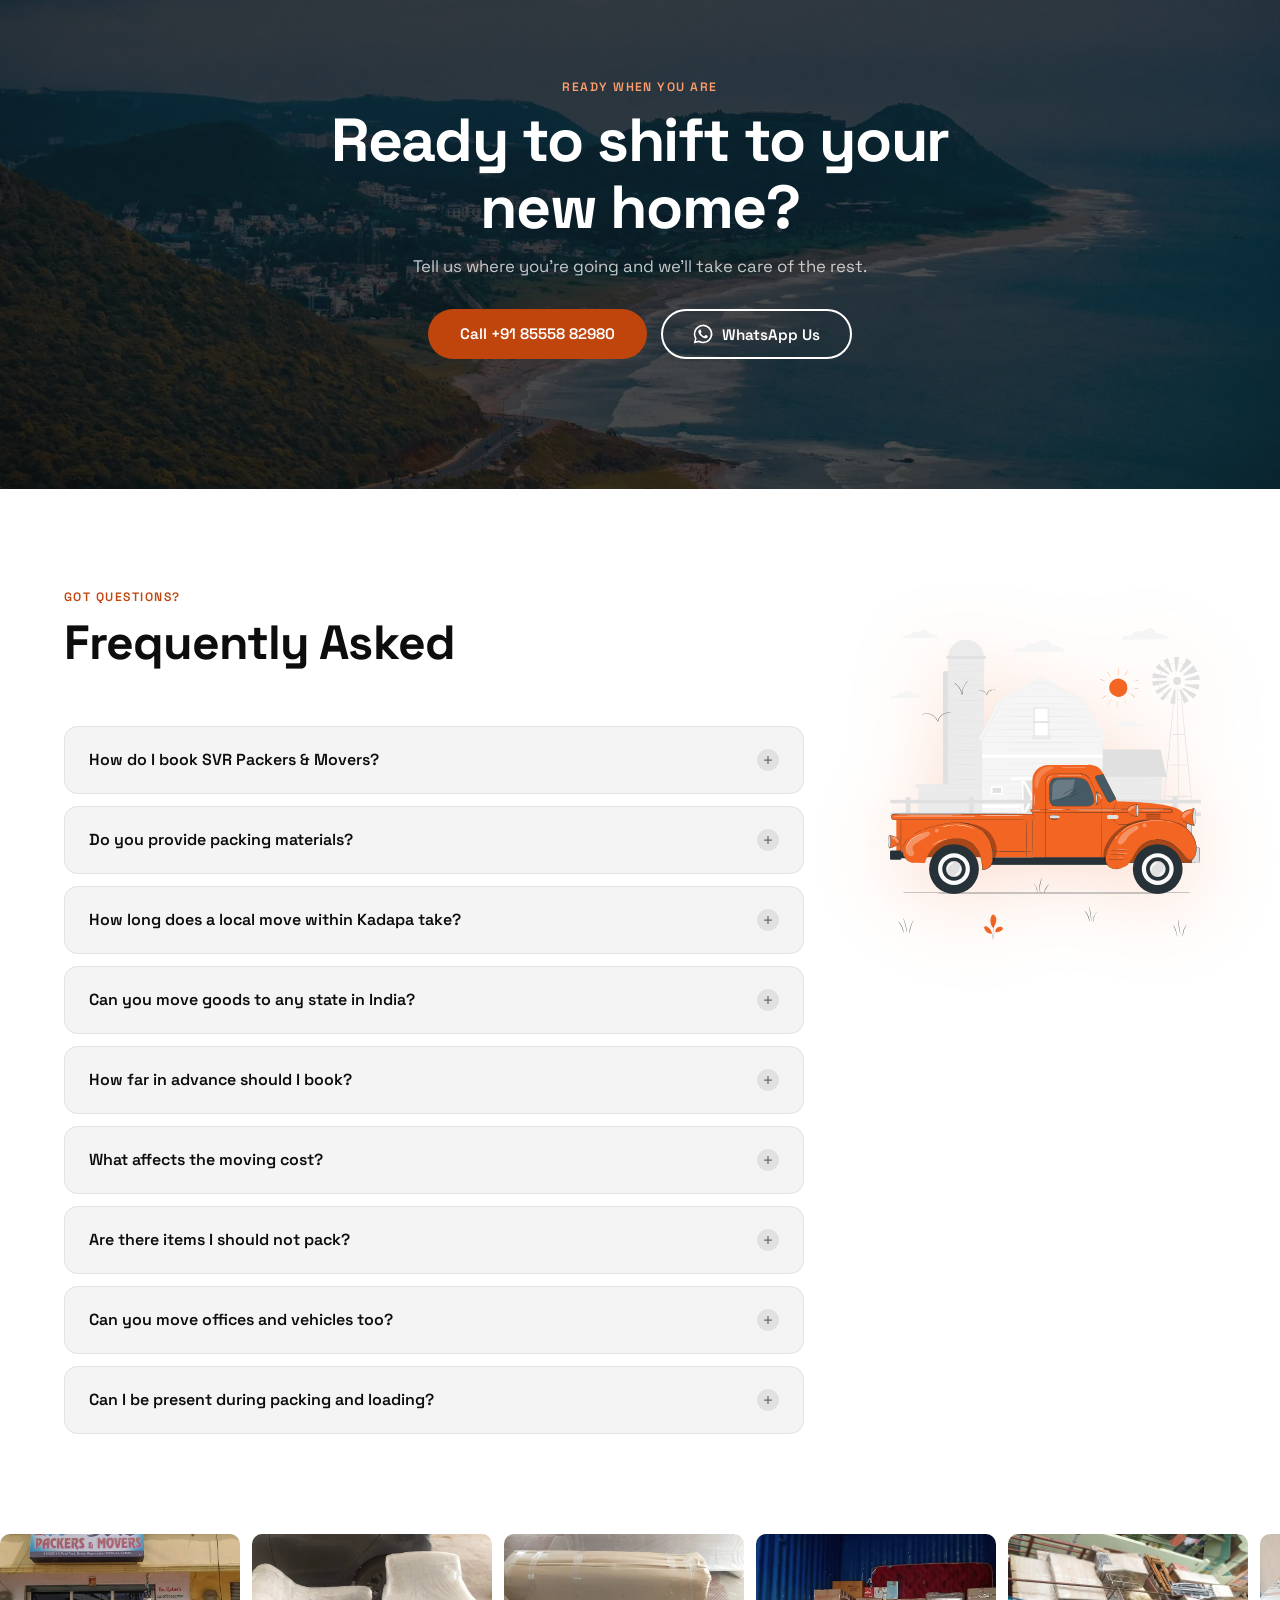
==== commit a9939bda: "Audit fixes: contrast, self-hosted font, accessibility, performance; add privacy page, 404, headers," ====
--- a/index.html
+++ b/index.html
@@ -1,5 +1,5 @@
 <!DOCTYPE html>
-<html lang="en">
+<html lang="en-IN">
 <head>
   <meta charset="UTF-8" />
   <meta name="viewport" content="width=device-width, initial-scale=1.0" />
@@ -20,17 +20,21 @@
   <meta name="twitter:description" content="Professional packing, safe transport, and on-time delivery across Andhra Pradesh and all of India." />
   <meta name="robots" content="index, follow" />
   <meta name="theme-color" content="#0D0D0D" />
-  <link rel="icon" type="image/svg+xml" href="truck.svg" />
-  <link rel="preconnect" href="https://fonts.googleapis.com" />
-  <link rel="preconnect" href="https://fonts.gstatic.com" crossorigin />
-  <link rel="preload" as="image" href="stock_images/tata-truck.webp" type="image/webp" />
-  <link href="https://fonts.googleapis.com/css2?family=Space+Grotesk:wght@300;400;500;600;700&display=swap" rel="stylesheet" />
+  <link rel="icon" href="/favicon.svg" type="image/svg+xml" />
+  <link rel="icon" href="/favicon-32.png" sizes="32x32" type="image/png" />
+  <link rel="apple-touch-icon" href="/apple-touch-icon.png" />
+  <link rel="manifest" href="/site.webmanifest" />
+  <link rel="preload" as="image" href="stock_images/tata-truck-md.webp" type="image/webp" media="(max-width: 900px)" />
+  <link rel="preload" as="image" href="stock_images/tata-truck.webp" type="image/webp" media="(min-width: 901px)" />
+  <link rel="preload" href="fonts/space-grotesk-latin.woff2" as="font" type="font/woff2" crossorigin />
   <script type="application/ld+json">
   {
     "@context": "https://schema.org",
     "@type": "MovingCompany",
     "name": "SVR Packers & Movers",
     "url": "https://www.svrpackersandmovers.info/",
+    "logo": "https://www.svrpackersandmovers.info/icon-512.png",
+    "hasMap": "https://www.google.com/maps?q=14.4624871,78.8312649",
     "image": "https://www.svrpackersandmovers.info/og-image.jpg",
     "description": "Packers and movers in Kadapa, Andhra Pradesh — house shifting, office shifting, and car and bike transport across India with an All India Permit.",
     "telephone": "+91-85558-82980",
@@ -66,11 +70,18 @@
   </script>
   <noscript><style>.reveal { opacity: 1 !important; transform: none !important; }</style></noscript>
   <style>
+    @font-face {
+      font-family: 'Space Grotesk'; font-style: normal; font-weight: 300 700; font-display: swap;
+      src: url(fonts/space-grotesk-latin.woff2) format('woff2');
+      unicode-range: U+0000-00FF, U+0131, U+0152-0153, U+02BB-02BC, U+02C6, U+02DA, U+02DC, U+0304, U+0308, U+0329, U+2000-206F, U+20AC, U+2122, U+2191, U+2193, U+2212, U+2215, U+FEFF, U+FFFD;
+    }
     /* ── Reset & Base ──────────────────────────────── */
     *, *::before, *::after { margin: 0; padding: 0; box-sizing: border-box; }
     :root {
       --orange:  #F26522;
       --orange2: #d95515;
+      --orange-ink:  #c0450c;   /* 5.1:1 on white: buttons + small text on light */
+      --orange-ink2: #a63a08;
       --dark:    #0D0D0D;
       --dark2:   #161616;
       --gray:    #6b6b6b;
@@ -117,12 +128,12 @@
     }
     .nav-links a:hover { color: var(--orange); }
     .nav-cta {
-      background: var(--orange); color: #fff;
+      background: var(--orange-ink); color: #fff;
       padding: 10px 22px; border-radius: 100px;
       font-size: .86rem; font-weight: 600;
       transition: background .2s, transform .2s;
     }
-    .nav-cta:hover { background: var(--orange2); transform: translateY(-1px); }
+    .nav-cta:hover { background: var(--orange-ink2); transform: translateY(-1px); }
     /* Hamburger */
     .nav-hamburger {
       display: none; flex-direction: column; gap: 5px;
@@ -150,10 +161,10 @@
     }
     .mobile-menu a:hover { color: var(--orange); }
     .mobile-menu .m-cta {
-      margin-top: 8px; background: var(--orange); color: #fff;
+      margin-top: 8px; background: var(--orange-ink); color: #fff;
       padding: 14px 36px; border-radius: 100px; font-size: 1rem;
     }
-    .mobile-menu .m-cta:hover { background: var(--orange2); }
+    .mobile-menu .m-cta:hover { background: var(--orange-ink2); }
 
     /* ── HERO ──────────────────────────────────────── */
     #hero {
@@ -191,13 +202,13 @@
     }
     .hero-actions { display: flex; gap: 14px; flex-wrap: wrap; align-items: center; }
     .btn-primary {
-      background: var(--orange); color: #fff;
+      background: var(--orange-ink); color: #fff;
       padding: 15px 32px; border-radius: 100px;
       font-size: .95rem; font-weight: 600;
       transition: background .2s, transform .2s, box-shadow .2s;
     }
     .btn-primary:hover {
-      background: var(--orange2); transform: translateY(-2px);
+      background: var(--orange-ink2); transform: translateY(-2px);
       box-shadow: 0 8px 28px rgba(242,101,34,.4);
     }
     .btn-ghost {
@@ -221,7 +232,7 @@
 
     /* ── MARQUEE ───────────────────────────────────── */
     .marquee-wrap {
-      background: var(--orange); padding: 14px 0; overflow: hidden;
+      background: var(--orange-ink); padding: 14px 0; overflow: hidden;
       border-top: 1px solid rgba(255,255,255,.15);
       border-bottom: 1px solid rgba(255,255,255,.15);
     }
@@ -240,18 +251,15 @@
     section { padding: 100px 5%; }
     .section-label {
       font-size: .76rem; font-weight: 600; letter-spacing: .12em;
-      text-transform: uppercase; color: var(--orange); margin-bottom: 12px;
-    }
+      text-transform: uppercase; color: var(--orange-ink); margin-bottom: 12px;
+    }
+    #why .section-label, #pack .section-label, #cta-band .section-label, #stats .section-label { color: #ff9d6c; }
     .section-title { font-size: clamp(2rem, 4vw, 3rem); font-weight: 700; letter-spacing: -.02em; line-height: 1.1; }
     .section-sub { margin-top: 14px; font-size: 1rem; line-height: 1.7; color: var(--gray); max-width: 520px; }
     .section-head { margin-bottom: 56px; }
 
     /* ── GALLERY ───────────────────────────────────── */
     #gallery { background: var(--light); }
-    .gallery-grid {
-      display: grid; grid-template-columns: repeat(3, 1fr);
-      grid-auto-rows: 260px; gap: 12px;
-    }
     .g-item { position: relative; overflow: hidden; border-radius: 12px; }
     .g-item img { transition: transform .55s var(--ease); }
     .g-item:hover img { transform: scale(1.06); }
@@ -264,57 +272,9 @@
 
     /* ── SERVICES ──────────────────────────────────── */
     #services { background: var(--white); }
-    .services-grid { display: grid; grid-template-columns: repeat(2, 1fr); gap: 20px; }
-    .service-card {
-      background: var(--light); border: 1px solid rgba(0,0,0,.06);
-      border-radius: 16px; padding: 36px 32px;
-      transition: transform .3s var(--ease), box-shadow .3s var(--ease), border-color .3s;
-      cursor: default;
-    }
-    .service-card:hover {
-      transform: translateY(-6px);
-      box-shadow: 0 16px 48px rgba(0,0,0,.09);
-      border-color: rgba(242,101,34,.25);
-    }
-    .service-icon {
-      width: 52px; height: 52px; border-radius: 14px;
-      background: rgba(242,101,34,.1);
-      display: flex; align-items: center; justify-content: center;
-      margin-bottom: 22px; transition: background .3s;
-    }
-    .service-card:hover .service-icon { background: rgba(242,101,34,.2); }
-    .service-icon svg { width: 26px; height: 26px; stroke: var(--orange); }
-    .service-card h3 { font-size: 1.2rem; font-weight: 700; margin-bottom: 10px; }
-    .service-card p { font-size: .93rem; line-height: 1.7; color: var(--gray); }
 
     /* ── HOW IT WORKS ─────────────────────────────── */
     #how-it-works { background: var(--light); }
-    .steps-grid {
-      display: grid; grid-template-columns: repeat(4, 1fr);
-      gap: 0; position: relative;
-    }
-    .steps-grid::before {
-      content: ''; position: absolute; z-index: 0;
-      top: 36px; left: calc(12.5% + 36px); right: calc(12.5% + 36px);
-      height: 1px;
-      background: linear-gradient(to right, transparent, rgba(242,101,34,.3) 20%, rgba(242,101,34,.3) 80%, transparent);
-    }
-    .step-item {
-      display: flex; flex-direction: column; align-items: center;
-      text-align: center; padding: 0 20px;
-    }
-    .step-num {
-      width: 72px; height: 72px; border-radius: 50%;
-      border: 2px solid rgba(242,101,34,.25);
-      background: var(--white);
-      display: flex; align-items: center; justify-content: center;
-      margin-bottom: 24px; position: relative; z-index: 1;
-      transition: background .3s, border-color .3s;
-    }
-    .step-item:hover .step-num { background: rgba(242,101,34,.1); border-color: var(--orange); }
-    .step-num svg { width: 28px; height: 28px; stroke: var(--orange); }
-    .step-item h3 { font-size: 1rem; font-weight: 700; margin-bottom: 10px; }
-    .step-item p { font-size: .88rem; line-height: 1.7; color: var(--gray); }
 
     /* ── STATS ─────────────────────────────────────── */
     #stats { background: var(--dark2); padding: 80px 5%; }
@@ -348,8 +308,8 @@
       font-size: .88rem; color: var(--dark);
       transition: background .25s, border-color .25s, color .25s;
     }
-    .area-pill:hover { background: rgba(242,101,34,.08); border-color: rgba(242,101,34,.35); color: var(--orange); }
-    .area-pill.home { background: rgba(242,101,34,.1); border-color: rgba(242,101,34,.4); color: var(--orange); font-weight: 600; }
+    .area-pill:hover { background: rgba(242,101,34,.08); border-color: rgba(242,101,34,.35); color: var(--orange-ink); }
+    .area-pill.home { background: rgba(242,101,34,.1); border-color: rgba(242,101,34,.4); color: var(--orange-ink); font-weight: 600; }
     .area-dot { width: 6px; height: 6px; border-radius: 50%; background: var(--orange); flex-shrink: 0; }
     .area-cta-row {
       margin-top: 8px; padding-top: 32px;
@@ -374,7 +334,7 @@
     .testi-author { display: flex; align-items: center; gap: 14px; }
     .testi-avatar {
       width: 42px; height: 42px; border-radius: 50%;
-      background: linear-gradient(135deg, var(--orange), var(--orange2));
+      background: linear-gradient(135deg, var(--orange-ink), var(--orange-ink2));
       display: flex; align-items: center; justify-content: center;
       font-size: .9rem; font-weight: 700; color: #fff; flex-shrink: 0;
     }
@@ -432,7 +392,7 @@
     .footer-grid { display: grid; grid-template-columns: 1.6fr 1fr 1fr; gap: 48px; margin-bottom: 60px; }
     .footer-brand .footer-logo { height: 38px; width: auto; margin-bottom: 18px; }
     .footer-brand p { font-size: .9rem; line-height: 1.75; max-width: 280px; }
-    .footer-col h4 {
+    .footer-col h3 {
       font-size: .8rem; font-weight: 600; letter-spacing: .1em;
       text-transform: uppercase; color: rgba(255,255,255,.6); margin-bottom: 18px;
     }
@@ -446,6 +406,8 @@
       padding-top: 28px; border-top: 1px solid rgba(255,255,255,.07);
       font-size: .8rem; gap: 16px; flex-wrap: wrap;
     }
+    .legal-link { color: rgba(255,255,255,.65); padding: 8px 0; display: inline-block; text-decoration: underline; text-underline-offset: 3px; }
+    .legal-link:hover { color: var(--orange); }
     .footer-bottom span { color: rgba(255,255,255,.55); }
 
     /* ── LIGHTBOX ──────────────────────────────────── */
@@ -478,6 +440,16 @@
     }
     .contact-form textarea { resize: none; height: 46px; }
     .contact-form button { border: none; cursor: pointer; font-family: var(--font); height: 46px; padding: 0 20px; }
+
+    .skip-link { position: absolute; left: 12px; top: -60px; z-index: 300; background: var(--dark); color: #fff; padding: 12px 20px; border-radius: 10px; font-weight: 600; transition: top .2s; }
+    .skip-link:focus { top: 12px; }
+    #main:focus { outline: none; }
+
+    .nav-hamburger { min-width: 44px; min-height: 44px; align-items: center; justify-content: center; margin-right: -8px; }
+    .btn-ghost { padding: 12px 6px; }
+    .footer-col li a { display: inline-block; padding: 7px 0; }
+    .footer-col li { align-items: center; }
+    .mobile-menu a { padding: 6px 12px; }
 
     /* ── ICONS ─────────────────────────────────────── */
     .ico { width: 26px; height: 26px; fill: none; stroke: var(--orange); stroke-width: 1.8; stroke-linecap: round; stroke-linejoin: round; flex-shrink: 0; }
@@ -498,28 +470,12 @@
     #why { background: var(--dark2); }
     #why .section-title { color: var(--white); }
     #why .section-sub { color: rgba(255,255,255,.6); }
-    .why-grid { display: grid; grid-template-columns: repeat(3, 1fr); gap: 16px; }
-    .why-card {
-      background: rgba(255,255,255,.04); border: 1px solid rgba(255,255,255,.08);
-      border-radius: 16px; padding: 30px 26px; transition: background .3s, border-color .3s;
-    }
-    .why-card:hover { background: rgba(242,101,34,.08); border-color: rgba(242,101,34,.25); }
-    .why-card h3 { color: var(--white); font-size: 1.05rem; margin-bottom: 8px; }
-    .why-card p { color: rgba(255,255,255,.6); font-size: .9rem; line-height: 1.7; }
 
     /* ── TIPS ──────────────────────────────────────── */
     #tips { background: var(--white); }
-    .tips-grid { display: grid; grid-template-columns: repeat(3, 1fr); gap: 20px; }
-    .tip-card { background: var(--light); border: 1px solid rgba(0,0,0,.06); border-radius: 16px; padding: 28px 26px; }
-    .tip-card h3 { font-size: 1.05rem; margin-bottom: 8px; }
-    .tip-card p { font-size: .9rem; line-height: 1.7; color: var(--gray); }
 
     /* ── COST FACTORS ──────────────────────────────── */
     #costs { background: var(--light); }
-    .costs-grid { display: grid; grid-template-columns: repeat(3, 1fr); gap: 20px; }
-    .cost-card { background: var(--white); border: 1px solid rgba(0,0,0,.06); border-radius: 16px; padding: 26px; }
-    .cost-card h3 { font-size: 1.02rem; margin-bottom: 6px; }
-    .cost-card p { font-size: .88rem; line-height: 1.65; color: var(--gray); }
     .costs-cta { margin-top: 32px; display: flex; align-items: center; gap: 16px; flex-wrap: wrap; }
     .costs-cta p { color: var(--gray); font-size: .95rem; }
 
@@ -530,28 +486,27 @@
     .compare-table th, .compare-table td { padding: 16px 20px; text-align: left; border-bottom: 1px solid rgba(0,0,0,.07); }
     .compare-table tr:last-child td { border-bottom: none; }
     .compare-table thead th { font-size: .8rem; letter-spacing: .08em; text-transform: uppercase; color: var(--gray); }
-    .compare-table thead th.us { color: var(--orange); }
+    .compare-table thead th.us { color: var(--orange-ink); }
     .compare-table td.us { background: rgba(242,101,34,.05); }
     .compare-table .yes, .compare-table .no { display: inline-flex; align-items: center; gap: 8px; }
     .compare-table .yes .ico { stroke: #0f7a4d; width: 20px; height: 20px; }
     .compare-table .no .ico { stroke: #a33; width: 20px; height: 20px; }
 
     /* ── ROUTES ────────────────────────────────────── */
-    .routes-title { margin-top: 12px; }
     .route-grid { display: grid; grid-template-columns: repeat(auto-fill, minmax(250px, 1fr)); gap: 12px; }
     .route-card {
       display: flex; align-items: center; justify-content: space-between; gap: 10px;
       background: var(--light); border: 1px solid rgba(0,0,0,.08); border-radius: 12px;
       padding: 14px 18px; font-size: .92rem; font-weight: 500; transition: border-color .25s, background .25s, color .25s;
     }
-    .route-card:hover { border-color: rgba(242,101,34,.4); background: rgba(242,101,34,.06); color: var(--orange); }
+    .route-card:hover { border-color: rgba(242,101,34,.4); background: rgba(242,101,34,.06); color: var(--orange-ink); }
     .route-card span:last-child { color: var(--orange); }
 
     /* ── MAP ───────────────────────────────────────── */
     .map-wrap { margin-top: 40px; border-radius: 16px; overflow: hidden; border: 1px solid rgba(0,0,0,.08); }
     .map-wrap iframe { display: block; width: 100%; height: 360px; border: 0; }
     .map-bar { display: flex; justify-content: space-between; align-items: center; gap: 12px; flex-wrap: wrap; padding: 14px 20px; background: var(--white); font-size: .9rem; color: var(--gray); }
-    .map-bar a { color: var(--orange); font-weight: 600; }
+    .map-bar a { color: var(--orange-ink); font-weight: 600; }
 
     /* ── FLOATING CONTACT ──────────────────────────── */
     .wa-float {
@@ -574,25 +529,16 @@
 
     /* ── RESPONSIVE ────────────────────────────────── */
     @media (max-width: 900px) {
-      .gallery-grid { grid-template-columns: repeat(2,1fr); }
-      .services-grid { grid-template-columns: 1fr; }
-      .steps-grid { grid-template-columns: repeat(2,1fr); gap: 40px; }
-      .steps-grid::before { display: none; }
       .testi-grid { grid-template-columns: 1fr 1fr; }
       .faq-inner { flex-direction: column-reverse; gap: 40px; }
       .faq-right { position: static; flex: none; width: 100%; max-width: 280px; align-self: center; }
       .footer-grid { grid-template-columns: 1fr 1fr; }
     }
-    @media (min-width: 1200px) {
-      .services-grid { grid-template-columns: repeat(4, 1fr); }
-      .service-card { padding: 30px 24px; }
-    }
     @media (max-width: 900px) {
       .trust-grid { grid-template-columns: 1fr 1fr; }
-      .why-grid, .tips-grid, .costs-grid { grid-template-columns: 1fr 1fr; }
     }
     @media (max-width: 640px) {
-      .trust-grid, .why-grid, .tips-grid, .costs-grid { grid-template-columns: 1fr; }
+      .trust-grid { grid-template-columns: 1fr; }
       .wa-float { display: none; }
       body { padding-bottom: 54px; }
       .sticky-cta { display: flex; position: fixed; left: 0; right: 0; bottom: 0; z-index: 90; box-shadow: 0 -4px 18px rgba(0,0,0,.2); }
@@ -609,9 +555,7 @@
       .nav-links { display: none; }
       .nav-cta { display: none; }
       .nav-hamburger { display: flex; }
-      .gallery-grid { grid-template-columns: 1fr; }
       .stats-numbers { grid-template-columns: 1fr 1fr; }
-      .steps-grid { grid-template-columns: 1fr; gap: 32px; }
       .testi-grid { grid-template-columns: 1fr; }
       .faq-right { max-width: 200px; }
       .contact-form { grid-template-columns: 1fr; }
@@ -635,6 +579,10 @@
       0% { opacity: 0; transform: scale(1.04); } 6% { opacity: 1; } 33% { opacity: 1; }
       40% { opacity: 0; transform: scale(1.1); } 100% { opacity: 0; }
     }
+
+    .hs1 { background-image: url('stock_images/tata-truck.webp'); }
+    .hero-loaded .hs2 { background-image: url('stock_images/cargo-truck.webp'); }
+    .hero-loaded .hs3 { background-image: url('stock_images/vizag-sunset.webp'); }
 
     /* Photo ribbon */
     .ribbon { background: var(--white); padding: 0 0 56px; overflow: hidden; }
@@ -678,6 +626,7 @@
       display: grid; grid-template-columns: 44px 1fr 28px; gap: 12px; align-items: start;
       padding: 22px 8px; border-bottom: 1px solid rgba(0,0,0,.12); cursor: pointer;
     }
+    .svc-btn { background: none; border: 0; padding: 0; margin: 0; font: inherit; color: inherit; text-align: left; cursor: pointer; }
     .svc-row .n { font-size: .82rem; font-weight: 600; color: var(--gray); padding-top: 6px; }
     .svc-row h3 { font-size: 1.25rem; font-weight: 700; transition: color .25s; }
     .svc-row p {
@@ -685,7 +634,7 @@
       transition: max-height .4s var(--ease), margin .3s;
     }
     .svc-row .arr { color: var(--orange); font-size: 1.3rem; opacity: 0; transform: translateX(-8px); transition: opacity .25s, transform .25s; }
-    .svc-row:hover h3, .svc-row.active h3 { color: var(--orange); }
+    .svc-row:hover h3, .svc-row.active h3 { color: var(--orange-ink); }
     .svc-row.active p { max-height: 140px; margin-top: 8px; }
     .svc-row.active .arr, .svc-row:hover .arr { opacity: 1; transform: none; }
 
@@ -733,6 +682,7 @@
     .cl-card::before { content: ''; position: absolute; left: 0; right: 0; top: 0; height: 5px; background: var(--orange); }
     .cl-card:hover { transform: translateY(-5px); box-shadow: 0 18px 44px rgba(0,0,0,.09); }
     .cl-top { display: flex; align-items: center; justify-content: space-between; margin-bottom: 14px; }
+    .step-no::before, .cl-num::before { content: attr(data-n); }
     .cl-num { font-size: 2.8rem; font-weight: 700; line-height: 1; color: rgba(242,101,34,.28); letter-spacing: -.03em; }
     .cl-ico { width: 46px; height: 46px; border-radius: 14px; background: rgba(242,101,34,.12); display: flex; align-items: center; justify-content: center; }
     .cl-card h3 { font-size: 1.2rem; margin-bottom: 16px; }
@@ -811,7 +761,7 @@
       background: var(--light); border: 1px dashed rgba(0,0,0,.28); border-radius: 14px; padding: 16px 16px;
     }
     .route-card .rt-city { font-weight: 700; font-size: .92rem; white-space: nowrap; }
-    .route-card .rt-city:last-child { color: var(--orange); }
+    .route-card .rt-city:last-child { color: var(--orange-ink); }
     .rt-line { position: relative; height: 2px; min-width: 14px; background: repeating-linear-gradient(90deg, var(--orange) 0 6px, transparent 6px 12px); }
     .rt-line::after { content: ''; position: absolute; right: -2px; top: -4px; border-left: 8px solid var(--orange); border-top: 5px solid transparent; border-bottom: 5px solid transparent; }
 
@@ -864,6 +814,14 @@
       .ribbon img { width: 180px; height: 112px; }
       .road { height: 60px; }
     }
+    @media (max-width: 900px) {
+      .hs1 { background-image: url('stock_images/tata-truck-md.webp'); }
+      .hero-loaded .hs2 { background-image: url('stock_images/cargo-truck-md.webp'); }
+      .hero-loaded .hs3 { background-image: url('stock_images/vizag-sunset-md.webp'); }
+      #why { background-image: url('stock_images/warehouse-shelves-md.webp'); }
+      #stats { background-image: url('stock_images/warehouse-aisle-md.webp'); }
+      #cta-band { background-image: url('stock_images/vizag-coast-md.webp'); }
+    }
     @media (prefers-reduced-motion: reduce) {
       .hero-slide:first-child { opacity: 1; }
       .road img { display: none; }
@@ -910,7 +868,7 @@
     .pack-list { list-style: none; }
     .pack-list li { display: grid; grid-template-columns: 52px 1fr; gap: 18px; padding: 22px 0; border-top: 1px solid rgba(255,255,255,.14); }
     .pack-list li:last-child { border-bottom: 1px solid rgba(255,255,255,.14); }
-    .pk-n { width: 44px; height: 44px; border-radius: 50%; background: var(--orange); color: #fff; font-weight: 700; display: flex; align-items: center; justify-content: center; font-size: 1.05rem; }
+    .pk-n { width: 44px; height: 44px; border-radius: 50%; background: var(--orange-ink); color: #fff; font-weight: 700; display: flex; align-items: center; justify-content: center; font-size: 1.05rem; }
     .pack-list h3 { color: var(--white); font-size: 1.15rem; margin-bottom: 6px; }
     .pack-list p { color: rgba(255,255,255,.66); font-size: .93rem; line-height: 1.7; }
 
@@ -944,6 +902,7 @@
   <script defer src="https://cdn.vercel-insights.com/v1/script.js"></script>
 </head>
 <body>
+  <a class="skip-link" href="#main">Skip to main content</a>
 
   <!-- Icon sprite -->
   <svg width="0" height="0" style="position:absolute" aria-hidden="true" focusable="false">
@@ -981,7 +940,7 @@
   <!-- ── NAV ── -->
   <nav id="navbar">
     <a href="#" aria-label="SVR Packers & Movers — go to top">
-      <img src="Logo-New-White.avif" alt="SVR Packers & Movers" class="nav-logo" />
+      <img src="Logo-New-White.avif" alt="SVR Packers & Movers" class="nav-logo" width="826" height="372" />
     </a>
     <ul class="nav-links" role="list">
       <li><a href="#gallery">Gallery</a></li>
@@ -1008,12 +967,13 @@
     <a href="tel:+918555882980" class="m-cta">Call Us</a>
   </div>
 
+  <main id="main" tabindex="-1">
   <!-- ── HERO ── -->
   <section id="hero">
     <div class="hero-bg">
-      <div class="hero-slide" style="background-image:url('stock_images/tata-truck.webp')"></div>
-      <div class="hero-slide" style="background-image:url('stock_images/cargo-truck.webp')"></div>
-      <div class="hero-slide" style="background-image:url('stock_images/vizag-sunset.webp')"></div>
+      <div class="hero-slide hs1"></div>
+      <div class="hero-slide hs2"></div>
+      <div class="hero-slide hs3"></div>
     </div>
     <div class="hero-content">
       <h1 class="hero-h1"><span style="display:block">Making Your Move</span><em>Quick &amp; Easy</em></h1>
@@ -1083,7 +1043,7 @@
   <section id="services">
     <div class="svc-split">
       <div class="svc-visual reveal">
-        <img id="svcImg" src="stock_images/family-new-home.webp" alt="Local shifting in Kadapa" width="900" height="494" />
+        <img id="svcImg" src="stock_images/family-new-home-md.webp" srcset="stock_images/family-new-home-md.webp 900w, stock_images/family-new-home.webp 1600w" sizes="(max-width: 900px) 100vw, 45vw" alt="Local shifting in Kadapa" width="900" height="562" />
         <span class="svc-badge" id="svcBadge">Local shifting in Kadapa</span>
       </div>
       <div class="svc-body">
@@ -1093,14 +1053,14 @@
           <p class="section-sub">End-to-end moving solutions handled by experienced professionals who treat your belongings like their own.</p>
         </div>
         <ol class="svc-list reveal">
-          <li class="svc-row active" tabindex="0" role="button" aria-expanded="true" data-img="stock_images/family-new-home.webp" data-badge="Local shifting in Kadapa"><span class="n">01</span><div><h3>Local Shifting</h3><p>Fast, reliable shifting within Kadapa and nearby areas. We handle everything from packing to setup so you can settle in without the stress.</p></div><span class="arr" aria-hidden="true">→</span></li>
-          <li class="svc-row" tabindex="0" role="button" aria-expanded="false" data-img="stock_images/vijayawada-bridge.webp" data-badge="Long-distance routes"><span class="n">02</span><div><h3>Long Distance Shifting</h3><p>Shifting to another state? We have the experience and the fleet to get your household or office goods delivered safely over long distances.</p></div><span class="arr" aria-hidden="true">→</span></li>
-          <li class="svc-row" tabindex="0" role="button" aria-expanded="false" data-img="stock_images/tata-truck.webp" data-badge="Pan-India permit"><span class="n">03</span><div><h3>All India Permit</h3><p>We are authorised to move goods pan-India. No matter which corner of the country you're moving to, we've got the clearances to get there.</p></div><span class="arr" aria-hidden="true">→</span></li>
-          <li class="svc-row" tabindex="0" role="button" aria-expanded="false" data-img="stock_images/boxes-fragile.webp" data-badge="Careful packing"><span class="n">04</span><div><h3>Packing &amp; Unpacking</h3><p>Quality packing materials and skilled hands ensure fragile items, furniture, and electronics reach the destination in perfect condition.</p></div><span class="arr" aria-hidden="true">→</span></li>
-          <li class="svc-row" tabindex="0" role="button" aria-expanded="false" data-img="stock_images/hyderabad-skyline.webp" data-badge="Office relocation"><span class="n">05</span><div><h3>Office Shifting</h3><p>Desks, files, IT equipment and fixtures moved with minimal downtime, so your team is back to work quickly.</p></div><span class="arr" aria-hidden="true">→</span></li>
-          <li class="svc-row" tabindex="0" role="button" aria-expanded="false" data-img="stock_images/cargo-truck.webp" data-badge="Vehicle transport"><span class="n">06</span><div><h3>Car &amp; Bike Transport</h3><p>Your vehicle moved securely along with your household goods, so everything arrives at your new home together.</p></div><span class="arr" aria-hidden="true">→</span></li>
-          <li class="svc-row" tabindex="0" role="button" aria-expanded="false" data-img="stock_images/box-taping.webp" data-badge="Loading &amp; unloading"><span class="n">07</span><div><h3>Loading &amp; Unloading</h3><p>Trained hands to load heavy furniture and appliances carefully, and to unload and place them where you want them.</p></div><span class="arr" aria-hidden="true">→</span></li>
-          <li class="svc-row" tabindex="0" role="button" aria-expanded="false" data-img="stock_images/warehouse-aisle.webp" data-badge="Safe storage"><span class="n">08</span><div><h3>Storage &amp; Warehousing</h3><p>Not ready to move in yet? Ask us about safe short-term storage for your goods between homes.</p></div><span class="arr" aria-hidden="true">→</span></li>
+          <li class="svc-row active" data-img="stock_images/family-new-home.webp" data-badge="Local shifting in Kadapa"><span class="n" aria-hidden="true">01</span><div><h3><button type="button" class="svc-btn" aria-expanded="true" aria-controls="svc-p-0">Local Shifting</button></h3><p id="svc-p-0">Fast, reliable shifting within Kadapa and nearby areas. We handle everything from packing to setup so you can settle in without the stress.</p></div><span class="arr" aria-hidden="true">→</span></li>
+          <li class="svc-row" data-img="stock_images/vijayawada-bridge.webp" data-badge="Long-distance routes"><span class="n" aria-hidden="true">02</span><div><h3><button type="button" class="svc-btn" aria-expanded="false" aria-controls="svc-p-1">Long Distance Shifting</button></h3><p id="svc-p-1">Shifting to another state? We have the experience and the fleet to get your household or office goods delivered safely over long distances.</p></div><span class="arr" aria-hidden="true">→</span></li>
+          <li class="svc-row" data-img="stock_images/tata-truck.webp" data-badge="Pan-India permit"><span class="n" aria-hidden="true">03</span><div><h3><button type="button" class="svc-btn" aria-expanded="false" aria-controls="svc-p-2">All India Permit</button></h3><p id="svc-p-2">We are authorised to move goods pan-India. No matter which corner of the country you're moving to, we've got the clearances to get there.</p></div><span class="arr" aria-hidden="true">→</span></li>
+          <li class="svc-row" data-img="stock_images/boxes-fragile.webp" data-badge="Careful packing"><span class="n" aria-hidden="true">04</span><div><h3><button type="button" class="svc-btn" aria-expanded="false" aria-controls="svc-p-3">Packing &amp; Unpacking</button></h3><p id="svc-p-3">Quality packing materials and skilled hands ensure fragile items, furniture, and electronics reach the destination in perfect condition.</p></div><span class="arr" aria-hidden="true">→</span></li>
+          <li class="svc-row" data-img="stock_images/hyderabad-skyline.webp" data-badge="Office relocation"><span class="n" aria-hidden="true">05</span><div><h3><button type="button" class="svc-btn" aria-expanded="false" aria-controls="svc-p-4">Office Shifting</button></h3><p id="svc-p-4">Desks, files, IT equipment and fixtures moved with minimal downtime, so your team is back to work quickly.</p></div><span class="arr" aria-hidden="true">→</span></li>
+          <li class="svc-row" data-img="stock_images/cargo-truck.webp" data-badge="Vehicle transport"><span class="n" aria-hidden="true">06</span><div><h3><button type="button" class="svc-btn" aria-expanded="false" aria-controls="svc-p-5">Car &amp; Bike Transport</button></h3><p id="svc-p-5">Your vehicle moved securely along with your household goods, so everything arrives at your new home together.</p></div><span class="arr" aria-hidden="true">→</span></li>
+          <li class="svc-row" data-img="stock_images/box-taping.webp" data-badge="Loading &amp; unloading"><span class="n" aria-hidden="true">07</span><div><h3><button type="button" class="svc-btn" aria-expanded="false" aria-controls="svc-p-6">Loading &amp; Unloading</button></h3><p id="svc-p-6">Trained hands to load heavy furniture and appliances carefully, and to unload and place them where you want them.</p></div><span class="arr" aria-hidden="true">→</span></li>
+          <li class="svc-row" data-img="stock_images/warehouse-aisle.webp" data-badge="Safe storage"><span class="n" aria-hidden="true">08</span><div><h3><button type="button" class="svc-btn" aria-expanded="false" aria-controls="svc-p-7">Storage &amp; Warehousing</button></h3><p id="svc-p-7">Not ready to move in yet? Ask us about safe short-term storage for your goods between homes.</p></div><span class="arr" aria-hidden="true">→</span></li>
         </ol>
       </div>
     </div>
@@ -1157,10 +1117,10 @@
       <p class="section-sub" style="margin-left:auto;margin-right:auto">Four simple steps from your first call to settling into your new place.</p>
     </div>
     <ol class="zz">
-      <li class="zz-item reveal"><div class="zz-media"><img src="gallery_images/svr-office.webp" alt="SVR Packers &amp; Movers office storefront in Kadapa" width="900" height="494" loading="lazy" /></div><div class="zz-card"><span class="step-no">01</span><div class="ico-box"><svg class="ico"><use href="#i-phone"/></svg></div><h3>Book a Quote</h3><p>Call or WhatsApp us with your move details. We give you a transparent, no-surprise estimate.</p></div></li>
-      <li class="zz-item reveal"><div class="zz-media"><img src="gallery_images/svr-wrapped-cartons.webp" alt="Furniture wrapped in cartons and tape" width="900" height="494" loading="lazy" /></div><div class="zz-card"><span class="step-no">02</span><div class="ico-box"><svg class="ico"><use href="#i-box"/></svg></div><h3>We Pack</h3><p>Our team arrives with quality materials and carefully packs every item — from glassware to furniture.</p></div></li>
-      <li class="zz-item reveal"><div class="zz-media"><img src="gallery_images/svr-loaded-truck.webp" alt="Truck loaded with packed household goods" width="900" height="494" loading="lazy" /></div><div class="zz-card"><span class="step-no">03</span><div class="ico-box"><svg class="ico"><use href="#i-route"/></svg></div><h3>We Transport</h3><p>Goods are safely loaded and transported in our fleet — tracked and handled with full care en route.</p></div></li>
-      <li class="zz-item reveal"><div class="zz-media"><img src="gallery_images/svr-fridge-wrapped.webp" alt="Refrigerator wrapped in stretch film and marked for the move" width="900" height="494" loading="lazy" /></div><div class="zz-card"><span class="step-no">04</span><div class="ico-box"><svg class="ico"><use href="#i-check"/></svg></div><h3>Delivered &amp; Done</h3><p>We unload, place items in the right rooms, and make sure you're fully settled before we leave.</p></div></li>
+      <li class="zz-item reveal"><div class="zz-media"><img src="gallery_images/svr-office.webp" alt="SVR Packers &amp; Movers office storefront in Kadapa" width="900" height="494" loading="lazy" /></div><div class="zz-card"><span class="step-no" data-n="01" aria-hidden="true"></span><div class="ico-box"><svg class="ico"><use href="#i-phone"/></svg></div><h3>Book a Quote</h3><p>Call or WhatsApp us with your move details. We give you a transparent, no-surprise estimate.</p></div></li>
+      <li class="zz-item reveal"><div class="zz-media"><img src="gallery_images/svr-wrapped-cartons.webp" alt="Furniture wrapped in cartons and tape" width="900" height="494" loading="lazy" /></div><div class="zz-card"><span class="step-no" data-n="02" aria-hidden="true"></span><div class="ico-box"><svg class="ico"><use href="#i-box"/></svg></div><h3>We Pack</h3><p>Our team arrives with quality materials and carefully packs every item — from glassware to furniture.</p></div></li>
+      <li class="zz-item reveal"><div class="zz-media"><img src="gallery_images/svr-loaded-truck.webp" alt="Truck loaded with packed household goods" width="900" height="494" loading="lazy" /></div><div class="zz-card"><span class="step-no" data-n="03" aria-hidden="true"></span><div class="ico-box"><svg class="ico"><use href="#i-route"/></svg></div><h3>We Transport</h3><p>Goods are safely loaded and transported in our fleet — tracked and handled with full care en route.</p></div></li>
+      <li class="zz-item reveal"><div class="zz-media"><img src="gallery_images/svr-fridge-wrapped.webp" alt="Refrigerator wrapped in stretch film and marked for the move" width="900" height="494" loading="lazy" /></div><div class="zz-card"><span class="step-no" data-n="04" aria-hidden="true"></span><div class="ico-box"><svg class="ico"><use href="#i-check"/></svg></div><h3>Delivered &amp; Done</h3><p>We unload, place items in the right rooms, and make sure you're fully settled before we leave.</p></div></li>
     </ol>
   </section>
 
@@ -1210,7 +1170,7 @@
     </div>
     <div class="cl-grid">
       <article class="cl-card reveal">
-        <div class="cl-top"><span class="cl-num">01</span><span class="cl-ico"><svg class="ico"><use href="#i-calendar"/></svg></span></div>
+        <div class="cl-top"><span class="cl-num" data-n="01" aria-hidden="true"></span><span class="cl-ico"><svg class="ico"><use href="#i-calendar"/></svg></span></div>
         <h3>2 weeks before</h3>
         <ul>
           <li><svg viewBox="0 0 24 24" aria-hidden="true"><polyline points="20 6 9 17 4 12"/></svg><span>Fix your date (and muhurat, if you follow one) and book your packers</span></li>
@@ -1221,7 +1181,7 @@
         </ul>
       </article>
       <article class="cl-card reveal">
-        <div class="cl-top"><span class="cl-num">02</span><span class="cl-ico"><svg class="ico"><use href="#i-box"/></svg></span></div>
+        <div class="cl-top"><span class="cl-num" data-n="02" aria-hidden="true"></span><span class="cl-ico"><svg class="ico"><use href="#i-box"/></svg></span></div>
         <h3>1 week before</h3>
         <ul>
           <li><svg viewBox="0 0 24 24" aria-hidden="true"><polyline points="20 6 9 17 4 12"/></svg><span>Start packing items you rarely use</span></li>
@@ -1232,7 +1192,7 @@
         </ul>
       </article>
       <article class="cl-card reveal">
-        <div class="cl-top"><span class="cl-num">03</span><span class="cl-ico"><svg class="ico"><use href="#i-route"/></svg></span></div>
+        <div class="cl-top"><span class="cl-num" data-n="03" aria-hidden="true"></span><span class="cl-ico"><svg class="ico"><use href="#i-route"/></svg></span></div>
         <h3>Shifting day</h3>
         <ul>
           <li><svg viewBox="0 0 24 24" aria-hidden="true"><polyline points="20 6 9 17 4 12"/></svg><span>Keep cash, jewellery and documents with you</span></li>
@@ -1243,7 +1203,7 @@
         </ul>
       </article>
       <article class="cl-card reveal">
-        <div class="cl-top"><span class="cl-num">04</span><span class="cl-ico"><svg class="ico"><use href="#i-check"/></svg></span></div>
+        <div class="cl-top"><span class="cl-num" data-n="04" aria-hidden="true"></span><span class="cl-ico"><svg class="ico"><use href="#i-check"/></svg></span></div>
         <h3>After the move</h3>
         <ul>
           <li><svg viewBox="0 0 24 24" aria-hidden="true"><polyline points="20 6 9 17 4 12"/></svg><span>Check all items against your list</span></li>
@@ -1279,7 +1239,7 @@
         </div>
       </div>
       <div class="cost-photo reveal">
-        <img src="stock_images/box-taping.webp" alt="Hands sealing a cardboard box with packing tape" width="1600" height="1000" loading="lazy" />
+        <img src="stock_images/box-taping-md.webp" srcset="stock_images/box-taping-md.webp 900w, stock_images/box-taping.webp 1600w" sizes="(max-width: 900px) 100vw, 45vw" alt="Hands sealing a cardboard box with packing tape" width="1600" height="1000" loading="lazy" decoding="async" />
         <span class="svc-badge">Every move is different</span>
       </div>
     </div>
@@ -1318,7 +1278,7 @@
       <h2 class="section-title">SVR vs Unorganised Movers</h2>
       <p class="section-sub">What you get when you choose a registered, professional packers and movers company.</p>
     </div>
-    <div class="compare-wrap reveal">
+    <div class="compare-wrap reveal" tabindex="0" role="region" aria-label="Comparison of SVR and unorganised movers">
       <table class="compare-table">
         <thead><tr><th>What matters</th><th class="us">SVR Packers &amp; Movers</th><th>Unorganised movers</th></tr></thead>
         <tbody>
@@ -1462,10 +1422,10 @@
       <p class="section-sub" style="margin-left:auto;margin-right:auto">Whether it is a whole house or a few boxes, we plan the move around you.</p>
     </div>
     <div class="who-grid">
-      <article class="who-card reveal"><img src="stock_images/family-new-home.webp" alt="" width="1600" height="1000" loading="lazy" /><div class="who-txt"><h3>Families</h3><p>Full-house moves with careful packing for furniture, kitchen and fragile items.</p></div></article>
-      <article class="who-card reveal"><img src="stock_images/hyderabad-skyline.webp" alt="" width="1600" height="1000" loading="lazy" /><div class="who-txt"><h3>Working professionals</h3><p>Job transfers to Hyderabad, Bengaluru, Chennai and beyond, planned around your joining date.</p></div></article>
-      <article class="who-card reveal"><img src="stock_images/boxes-fragile.webp" alt="" width="1600" height="1000" loading="lazy" /><div class="who-txt"><h3>Students &amp; bachelors</h3><p>Moving from a hostel or PG to a flat? Tell us what you have and we will suggest the right vehicle.</p></div></article>
-      <article class="who-card reveal"><img src="stock_images/warehouse-aisle.webp" alt="" width="1600" height="1000" loading="lazy" /><div class="who-txt"><h3>Offices &amp; shops</h3><p>Desks, files, racks and stock moved with minimal downtime for your business.</p></div></article>
+      <article class="who-card reveal"><img src="stock_images/family-new-home-md.webp" alt="" width="900" height="562" loading="lazy" decoding="async" /><div class="who-txt"><h3>Families</h3><p>Full-house moves with careful packing for furniture, kitchen and fragile items.</p></div></article>
+      <article class="who-card reveal"><img src="stock_images/hyderabad-skyline-md.webp" alt="" width="900" height="562" loading="lazy" decoding="async" /><div class="who-txt"><h3>Working professionals</h3><p>Job transfers to Hyderabad, Bengaluru, Chennai and beyond, planned around your joining date.</p></div></article>
+      <article class="who-card reveal"><img src="stock_images/boxes-fragile-md.webp" alt="" width="900" height="562" loading="lazy" decoding="async" /><div class="who-txt"><h3>Students &amp; bachelors</h3><p>Moving from a hostel or PG to a flat? Tell us what you have and we will suggest the right vehicle.</p></div></article>
+      <article class="who-card reveal"><img src="stock_images/warehouse-aisle-md.webp" alt="" width="900" height="562" loading="lazy" decoding="async" /><div class="who-txt"><h3>Offices &amp; shops</h3><p>Desks, files, racks and stock moved with minimal downtime for your business.</p></div></article>
     </div>
   </section>
 
@@ -1535,63 +1495,63 @@
         </div>
         <div class="faq-list reveal">
           <div class="faq-item">
-            <button class="faq-q">
+            <button type="button" class="faq-q">
               How do I book SVR Packers &amp; Movers?
               <span class="faq-icon"><svg viewBox="0 0 24 24" fill="none" stroke-width="2.5" stroke-linecap="round" stroke-linejoin="round"><line x1="12" y1="5" x2="12" y2="19"/><line x1="5" y1="12" x2="19" y2="12"/></svg></span>
             </button>
             <div class="faq-a">Simply call or WhatsApp us at +91 85558 82980. Tell us your pick-up and drop locations, the volume of goods, and your preferred date — we'll confirm availability and share a quote within the hour.</div>
           </div>
           <div class="faq-item">
-            <button class="faq-q">
+            <button type="button" class="faq-q">
               Do you provide packing materials?
               <span class="faq-icon"><svg viewBox="0 0 24 24" fill="none" stroke-width="2.5" stroke-linecap="round" stroke-linejoin="round"><line x1="12" y1="5" x2="12" y2="19"/><line x1="5" y1="12" x2="19" y2="12"/></svg></span>
             </button>
             <div class="faq-a">Yes. We bring all packing materials — bubble wrap, corrugated sheets, stretch film, and sturdy boxes. Fragile items like glassware, TVs, and electronics get extra-layer protection at no additional charge.</div>
           </div>
           <div class="faq-item">
-            <button class="faq-q">
+            <button type="button" class="faq-q">
               How long does a local move within Kadapa take?
               <span class="faq-icon"><svg viewBox="0 0 24 24" fill="none" stroke-width="2.5" stroke-linecap="round" stroke-linejoin="round"><line x1="12" y1="5" x2="12" y2="19"/><line x1="5" y1="12" x2="19" y2="12"/></svg></span>
             </button>
             <div class="faq-a">A standard 2 BHK local move typically takes 4–8 hours depending on the floor, volume, and distance. We aim to complete most local moves within the same day.</div>
           </div>
           <div class="faq-item">
-            <button class="faq-q">
+            <button type="button" class="faq-q">
               Can you move goods to any state in India?
               <span class="faq-icon"><svg viewBox="0 0 24 24" fill="none" stroke-width="2.5" stroke-linecap="round" stroke-linejoin="round"><line x1="12" y1="5" x2="12" y2="19"/><line x1="5" y1="12" x2="19" y2="12"/></svg></span>
             </button>
             <div class="faq-a">Yes — we hold an All India Permit, which means our fleet is authorised to operate across every state. We regularly move goods to Hyderabad, Bengaluru, Chennai, Mumbai, Delhi, and beyond.</div>
           </div>
           <div class="faq-item">
-            <button class="faq-q">
+            <button type="button" class="faq-q">
               How far in advance should I book?
               <span class="faq-icon"><svg viewBox="0 0 24 24" fill="none" stroke-width="2.5" stroke-linecap="round" stroke-linejoin="round"><line x1="12" y1="5" x2="12" y2="19"/><line x1="5" y1="12" x2="19" y2="12"/></svg></span>
             </button>
             <div class="faq-a">We recommend booking at least 2–3 days in advance for local moves and 5–7 days for long-distance moves. That said, we do our best to accommodate last-minute requests — just give us a call.</div>
           </div>
           <div class="faq-item">
-            <button class="faq-q">
+            <button type="button" class="faq-q">
               What affects the moving cost?
               <span class="faq-icon"><svg viewBox="0 0 24 24" fill="none" stroke-width="2.5" stroke-linecap="round" stroke-linejoin="round"><line x1="12" y1="5" x2="12" y2="19"/><line x1="5" y1="12" x2="19" y2="12"/></svg></span>
             </button>
             <div class="faq-a">The estimate depends on distance, the volume of goods, floor and lift access, the packing materials needed and the type of vehicle. Share your details on WhatsApp and we'll give you a clear estimate.</div>
           </div>
           <div class="faq-item">
-            <button class="faq-q">
+            <button type="button" class="faq-q">
               Are there items I should not pack?
               <span class="faq-icon"><svg viewBox="0 0 24 24" fill="none" stroke-width="2.5" stroke-linecap="round" stroke-linejoin="round"><line x1="12" y1="5" x2="12" y2="19"/><line x1="5" y1="12" x2="19" y2="12"/></svg></span>
             </button>
             <div class="faq-a">For safety, please do not pack perishable food or flammable and hazardous items such as gas cylinders and chemicals. Keep cash, jewellery and important documents with you.</div>
           </div>
           <div class="faq-item">
-            <button class="faq-q">
+            <button type="button" class="faq-q">
               Can you move offices and vehicles too?
               <span class="faq-icon"><svg viewBox="0 0 24 24" fill="none" stroke-width="2.5" stroke-linecap="round" stroke-linejoin="round"><line x1="12" y1="5" x2="12" y2="19"/><line x1="5" y1="12" x2="19" y2="12"/></svg></span>
             </button>
             <div class="faq-a">Yes. Besides household moves, we handle office shifting and car and bike transport. Call or WhatsApp us with the details and we'll confirm.</div>
           </div>
           <div class="faq-item">
-            <button class="faq-q">
+            <button type="button" class="faq-q">
               Can I be present during packing and loading?
               <span class="faq-icon"><svg viewBox="0 0 24 24" fill="none" stroke-width="2.5" stroke-linecap="round" stroke-linejoin="round"><line x1="12" y1="5" x2="12" y2="19"/><line x1="5" y1="12" x2="19" y2="12"/></svg></span>
             </button>
@@ -1600,7 +1560,7 @@
         </div>
       </div>
       <div class="faq-right reveal">
-        <img src="truck.svg" alt="SVR Moving Truck" class="faq-truck" />
+        <img src="truck.svg" alt="SVR Moving Truck" class="faq-truck" width="340" height="340" loading="lazy" />
       </div>
     </div>
   </section>
@@ -1657,16 +1617,21 @@
     </div>
   </section>
 
+  </main>
+
   <!-- Floating contact: WhatsApp (desktop) / call + WhatsApp bar (mobile) -->
+  <aside aria-label="Quick contact">
   <a class="wa-float" href="https://api.whatsapp.com/send?phone=918555882980&text=Hello%2C%20I%20want%20to%20know%20more%20info%20about%20your%20services!" target="_blank" rel="noopener noreferrer" aria-label="Chat with us on WhatsApp"><img src="whatsapp-logo.svg" alt="" width="64" height="64" /></a>
   <div class="sticky-cta">
     <a class="call" href="tel:+918555882980"><svg class="ico"><use href="#i-phone"/></svg>Call Now</a>
     <a class="wa" href="https://api.whatsapp.com/send?phone=918555882980&text=Hello%2C%20I%20want%20to%20know%20more%20info%20about%20your%20services!" target="_blank" rel="noopener noreferrer"><svg class="ico ico-wa"><use href="#i-wa"/></svg>WhatsApp</a>
   </div>
 
+  </aside>
+
   <!-- Lightbox -->
   <dialog class="lightbox" id="lightbox" aria-label="Image viewer">
-    <img id="lightboxImg" src="" alt="" />
+    <img id="lightboxImg" src="[data-uri]" alt="" />
     <div class="lightbox-bar">
       <span id="lightboxCap"></span>
       <button type="button" id="lightboxClose">Close ✕</button>
@@ -1678,12 +1643,12 @@
     <div class="footer-grid">
       <div class="footer-brand">
         <a href="#" aria-label="SVR Packers & Movers — go to top">
-          <img src="Logo-New-White.avif" alt="SVR Packers & Movers" class="footer-logo" />
+          <img src="Logo-New-White.avif" alt="SVR Packers & Movers" class="footer-logo" width="826" height="372" loading="lazy" />
         </a>
         <p>Your trusted partner for safe, on-time, and affordable relocation — locally and across India.</p>
       </div>
       <div class="footer-col">
-        <h4>Quick Links</h4>
+        <h3>Quick Links</h3>
         <ul>
           <li><a href="#gallery">Gallery</a></li>
           <li><a href="#services">Services</a></li>
@@ -1694,7 +1659,7 @@
         </ul>
       </div>
       <div class="footer-col">
-        <h4>Contact Us</h4>
+        <h3>Contact Us</h3>
         <ul>
           <li>
             <svg viewBox="0 0 24 24" fill="none" stroke-width="1.8" stroke-linecap="round" stroke-linejoin="round"><path d="M22 16.92v3a2 2 0 0 1-2.18 2 19.79 19.79 0 0 1-8.63-3.07A19.5 19.5 0 0 1 4.69 12 19.79 19.79 0 0 1 1.61 3.18 2 2 0 0 1 3.57 1h3a2 2 0 0 1 2 1.72c.127.96.361 1.903.7 2.81a2 2 0 0 1-.45 2.11L7.91 8.54a16 16 0 0 0 6 6l.86-.86a2 2 0 0 1 2.11-.45c.907.339 1.85.573 2.81.7A2 2 0 0 1 21.73 16z"/></svg>
@@ -1717,6 +1682,7 @@
     </div>
     <div class="footer-bottom">
       <span>© 2026 SVR Packers &amp; Movers. All rights reserved.</span>
+      <a href="/privacy" class="legal-link">Privacy Policy</a>
     </div>
   </footer>
 
@@ -1726,6 +1692,9 @@
       if ('scrollRestoration' in history) history.scrollRestoration = 'manual';
       window.scrollTo(0, 0);
     }
+
+    // Load hero slides 2 and 3 only after the page has finished loading
+    window.addEventListener('load', () => setTimeout(() => document.getElementById('hero').classList.add('hero-loaded'), 800));
 
     // Sticky nav on scroll
     const navbar = document.getElementById('navbar');
@@ -1779,7 +1748,7 @@
       const img = item.querySelector('img');
       item.tabIndex = 0;
       item.setAttribute('role', 'button');
-      item.setAttribute('aria-label', 'View larger: ' + img.alt);
+      item.setAttribute('aria-label', ((item.querySelector('.cap') || {}).textContent || img.alt) + ', view larger');
       const show = () => {
         lbImg.src = img.src; lbImg.alt = img.alt;
         document.getElementById('lightboxCap').textContent = img.alt;
@@ -1799,13 +1768,15 @@
     const svcRows = document.querySelectorAll('.svc-row');
     function activateSvc(row) {
       if (row.classList.contains('active')) return;
-      svcRows.forEach(r => { r.classList.remove('active'); r.setAttribute('aria-expanded', 'false'); });
+      svcRows.forEach(r => { r.classList.remove('active'); r.querySelector('.svc-btn').setAttribute('aria-expanded', 'false'); });
       row.classList.add('active');
-      row.setAttribute('aria-expanded', 'true');
+      row.querySelector('.svc-btn').setAttribute('aria-expanded', 'true');
       svcImg.classList.add('swap');
       setTimeout(() => {
         svcImg.onload = svcImg.onerror = () => svcImg.classList.remove('swap');
-        svcImg.src = row.dataset.img;
+        svcImg.sizes = '(max-width: 900px) 100vw, 45vw';
+        svcImg.srcset = row.dataset.img.replace('.webp', '-md.webp') + ' 900w, ' + row.dataset.img + ' 1600w';
+        svcImg.src = row.dataset.img.replace('.webp', '-md.webp');
         svcImg.alt = row.dataset.badge;
         svcBadge.innerHTML = row.dataset.badge;
       }, 250);
@@ -1813,7 +1784,6 @@
     svcRows.forEach(row => {
       row.addEventListener('click', () => activateSvc(row));
       row.addEventListener('mouseenter', () => { if (matchMedia('(hover:hover)').matches) activateSvc(row); });
-      row.addEventListener('keydown', e => { if (e.key === 'Enter' || e.key === ' ') { e.preventDefault(); activateSvc(row); } });
     });
 
     // Quote form → WhatsApp
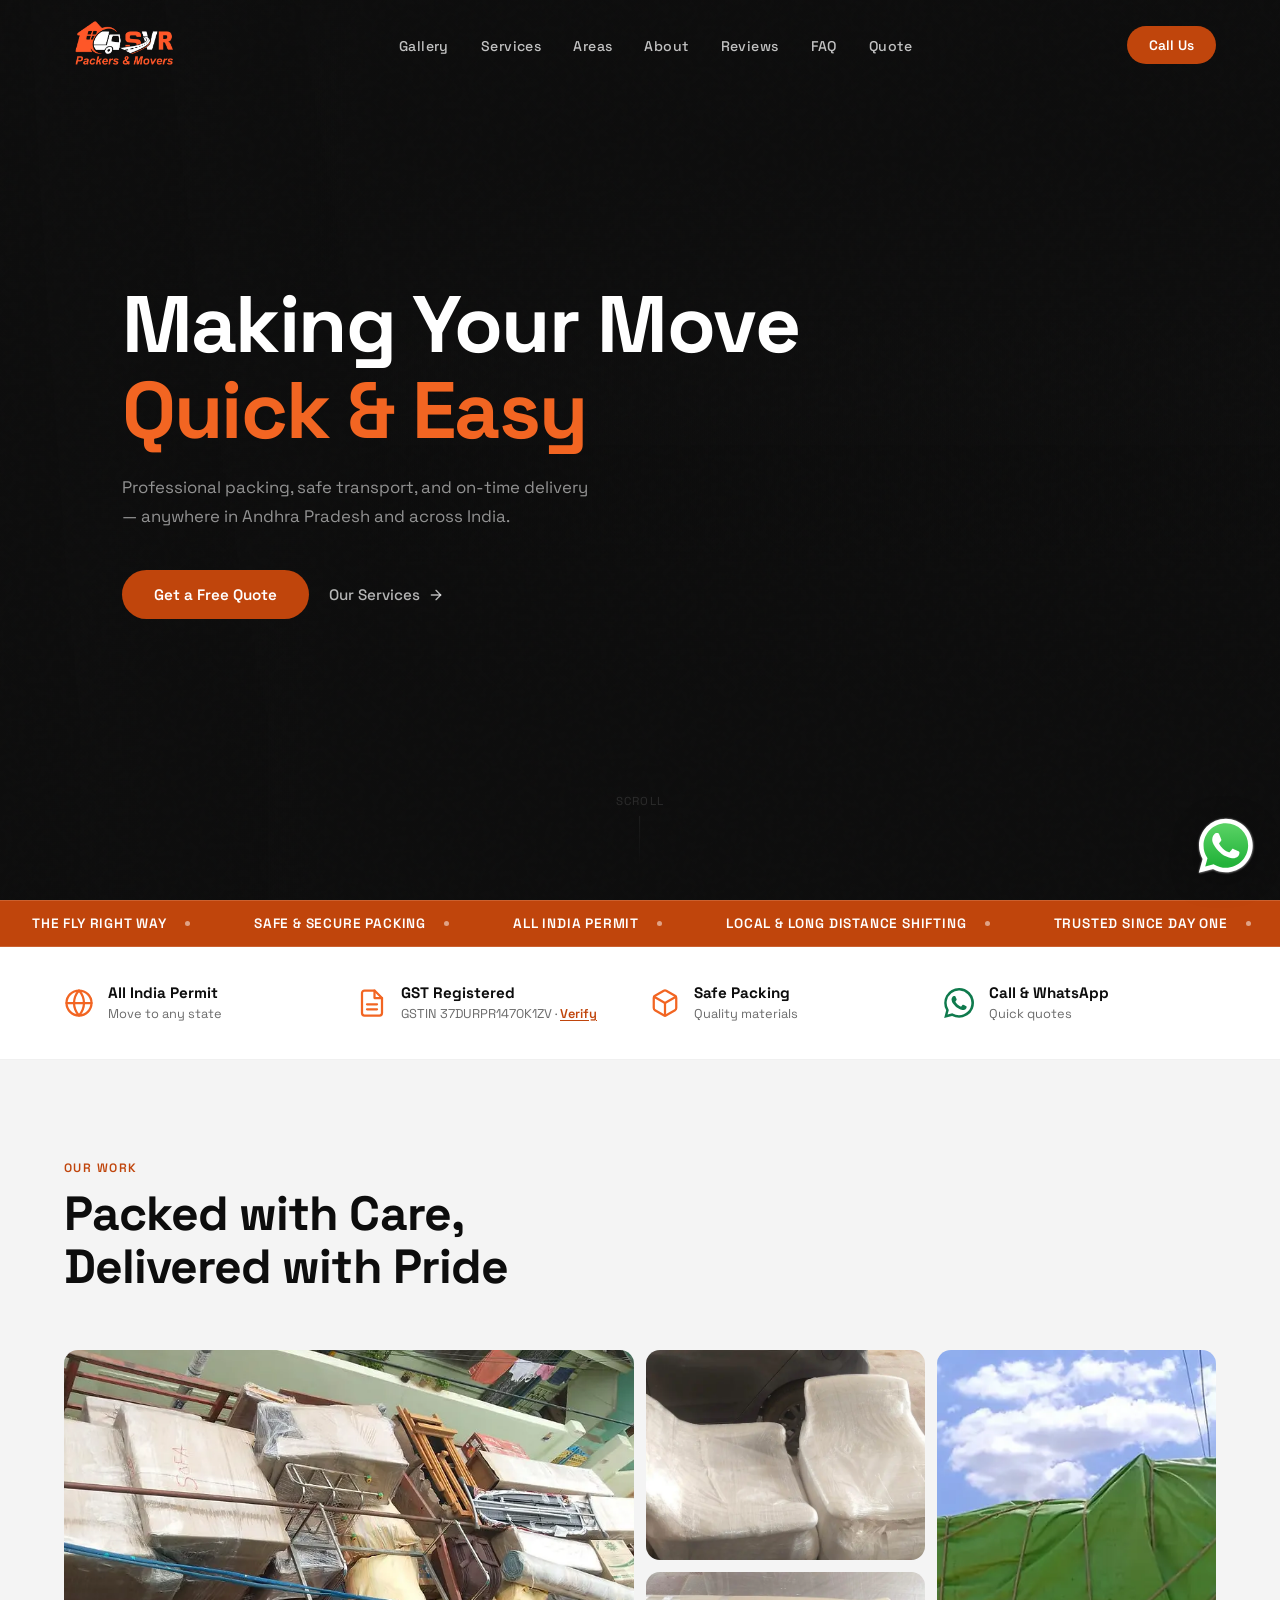
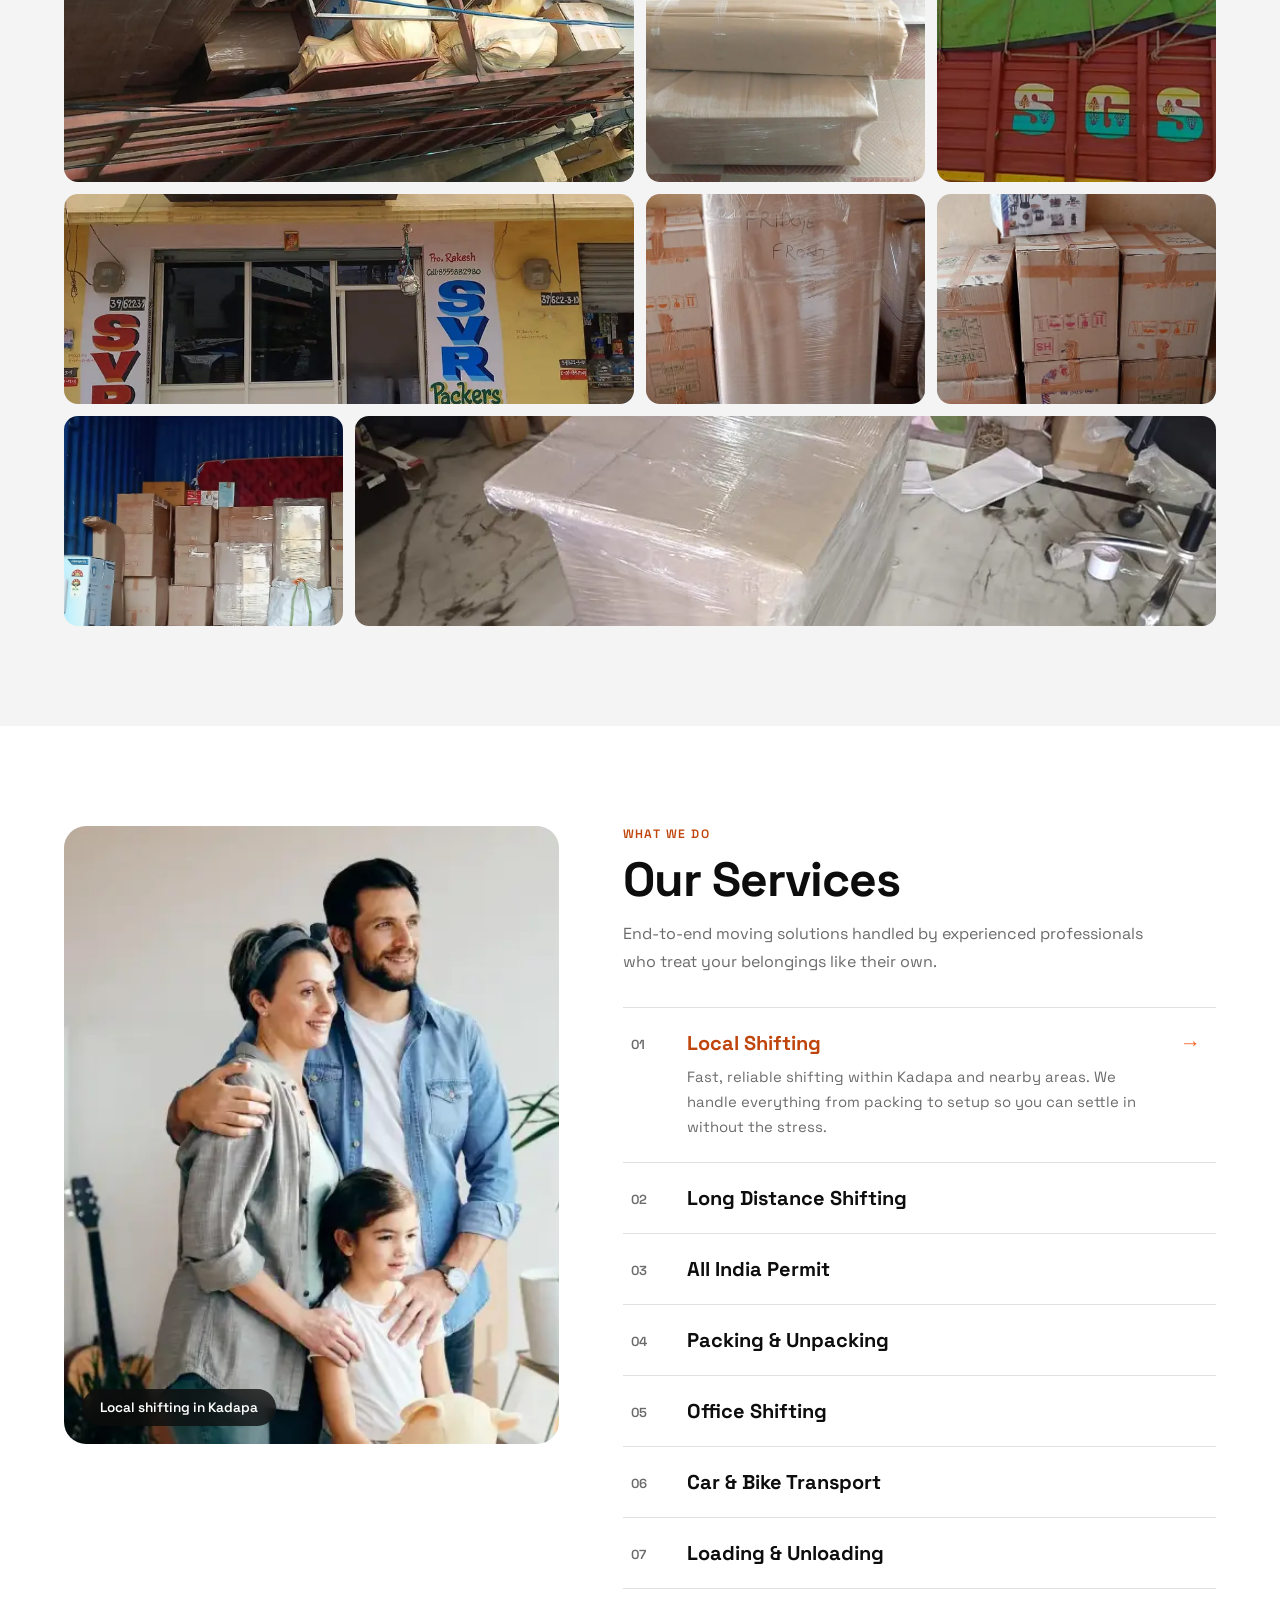
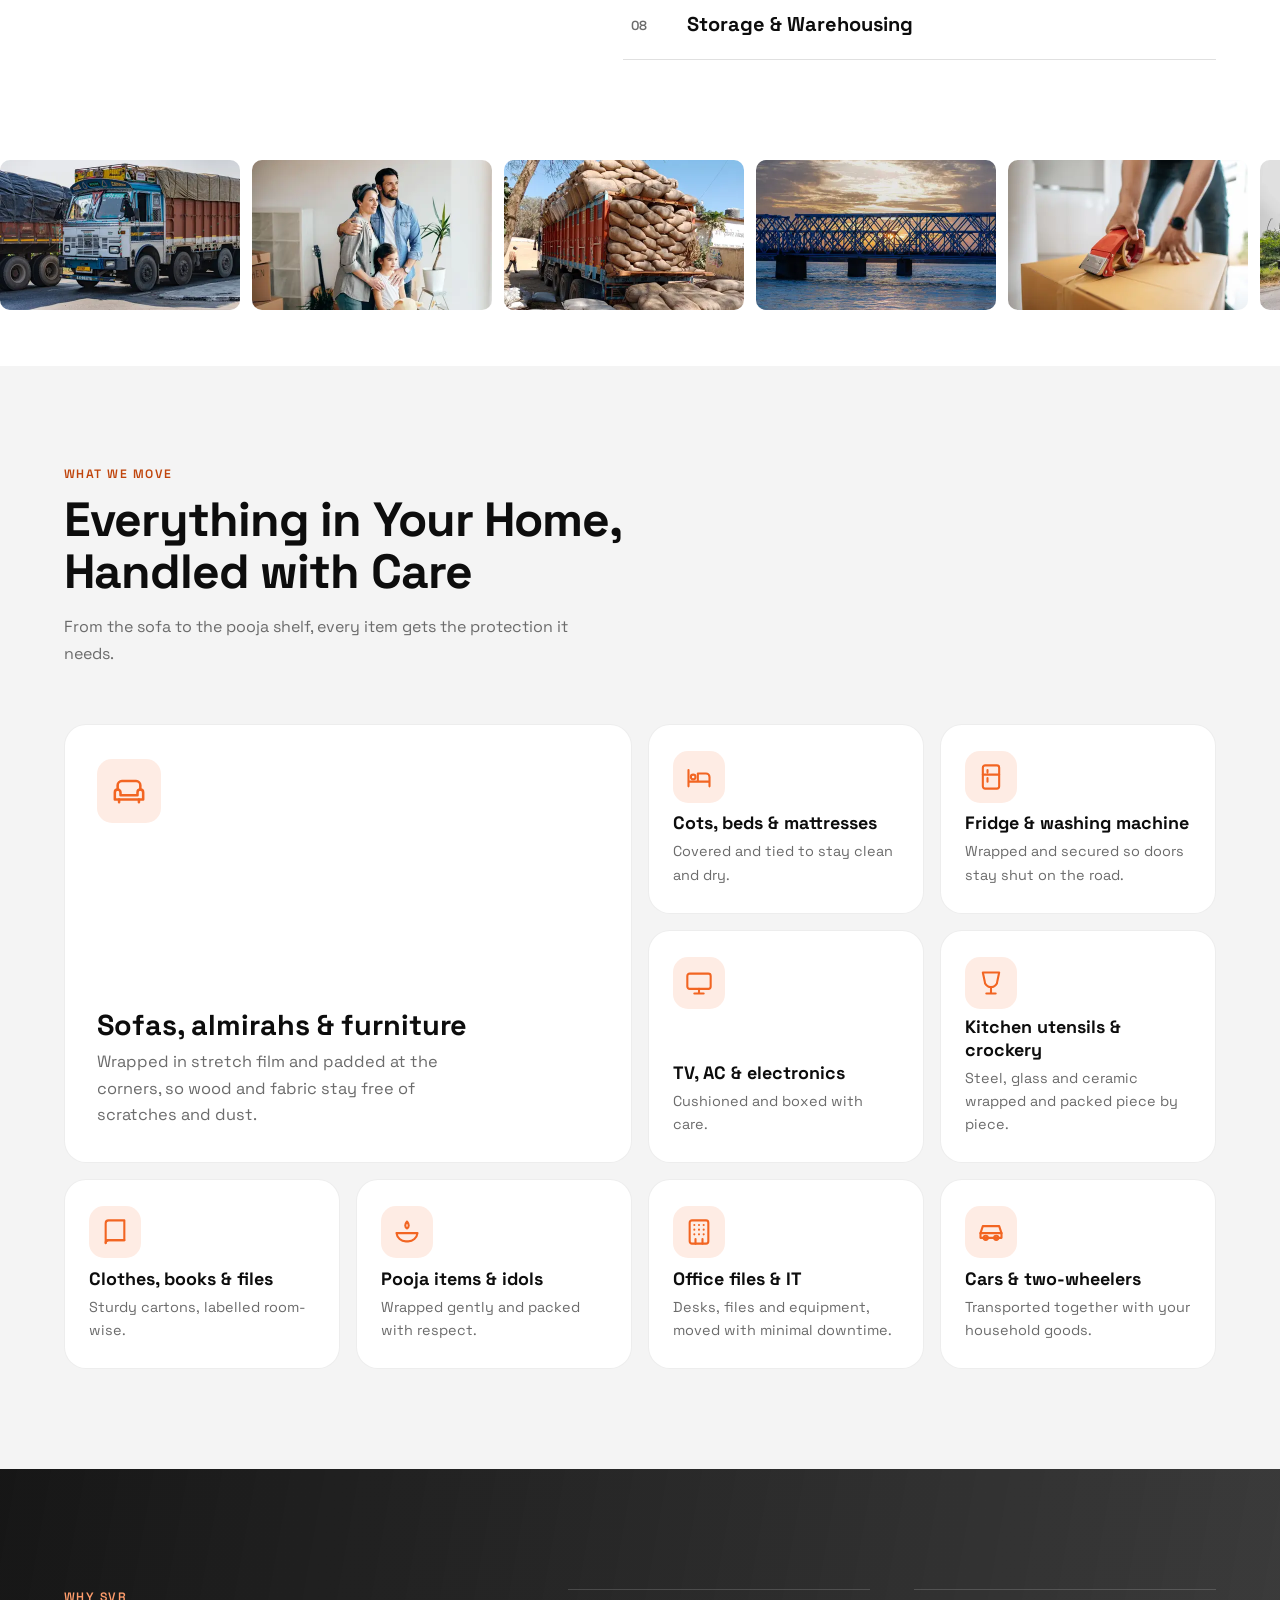
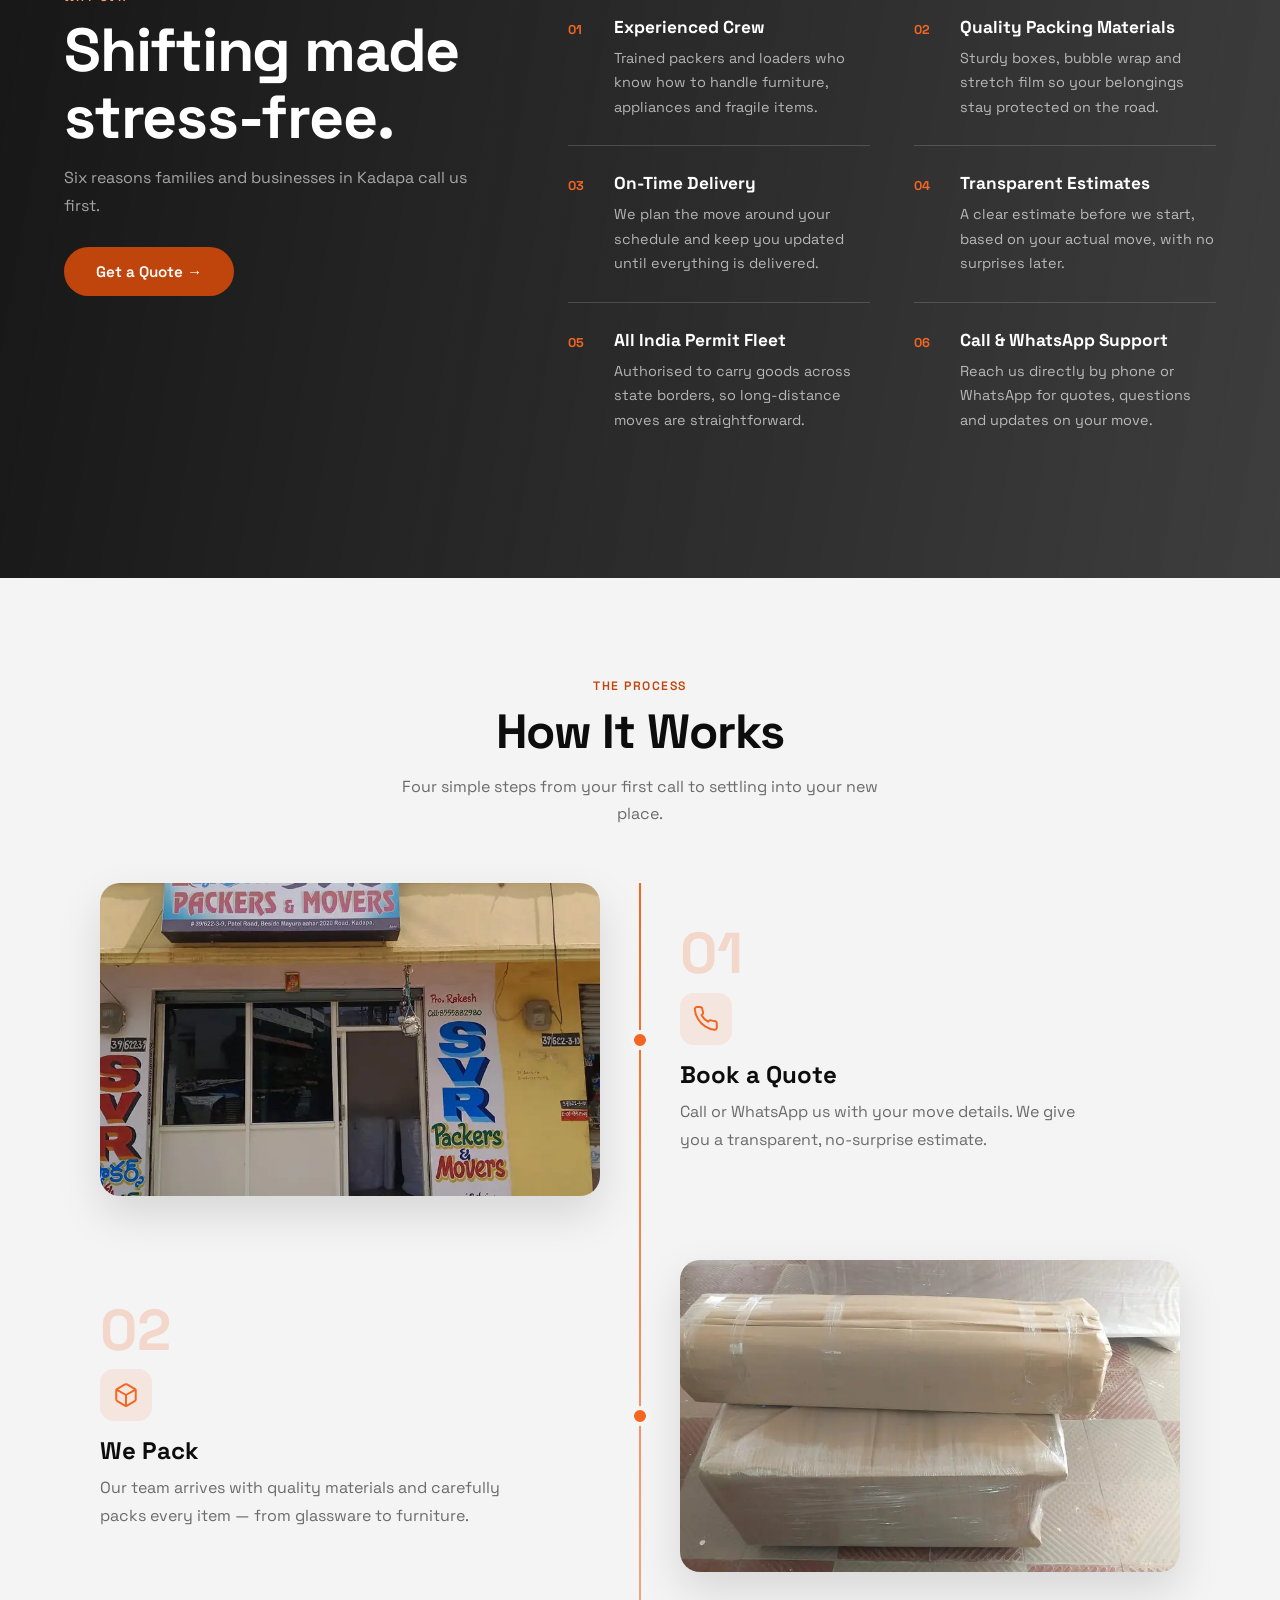
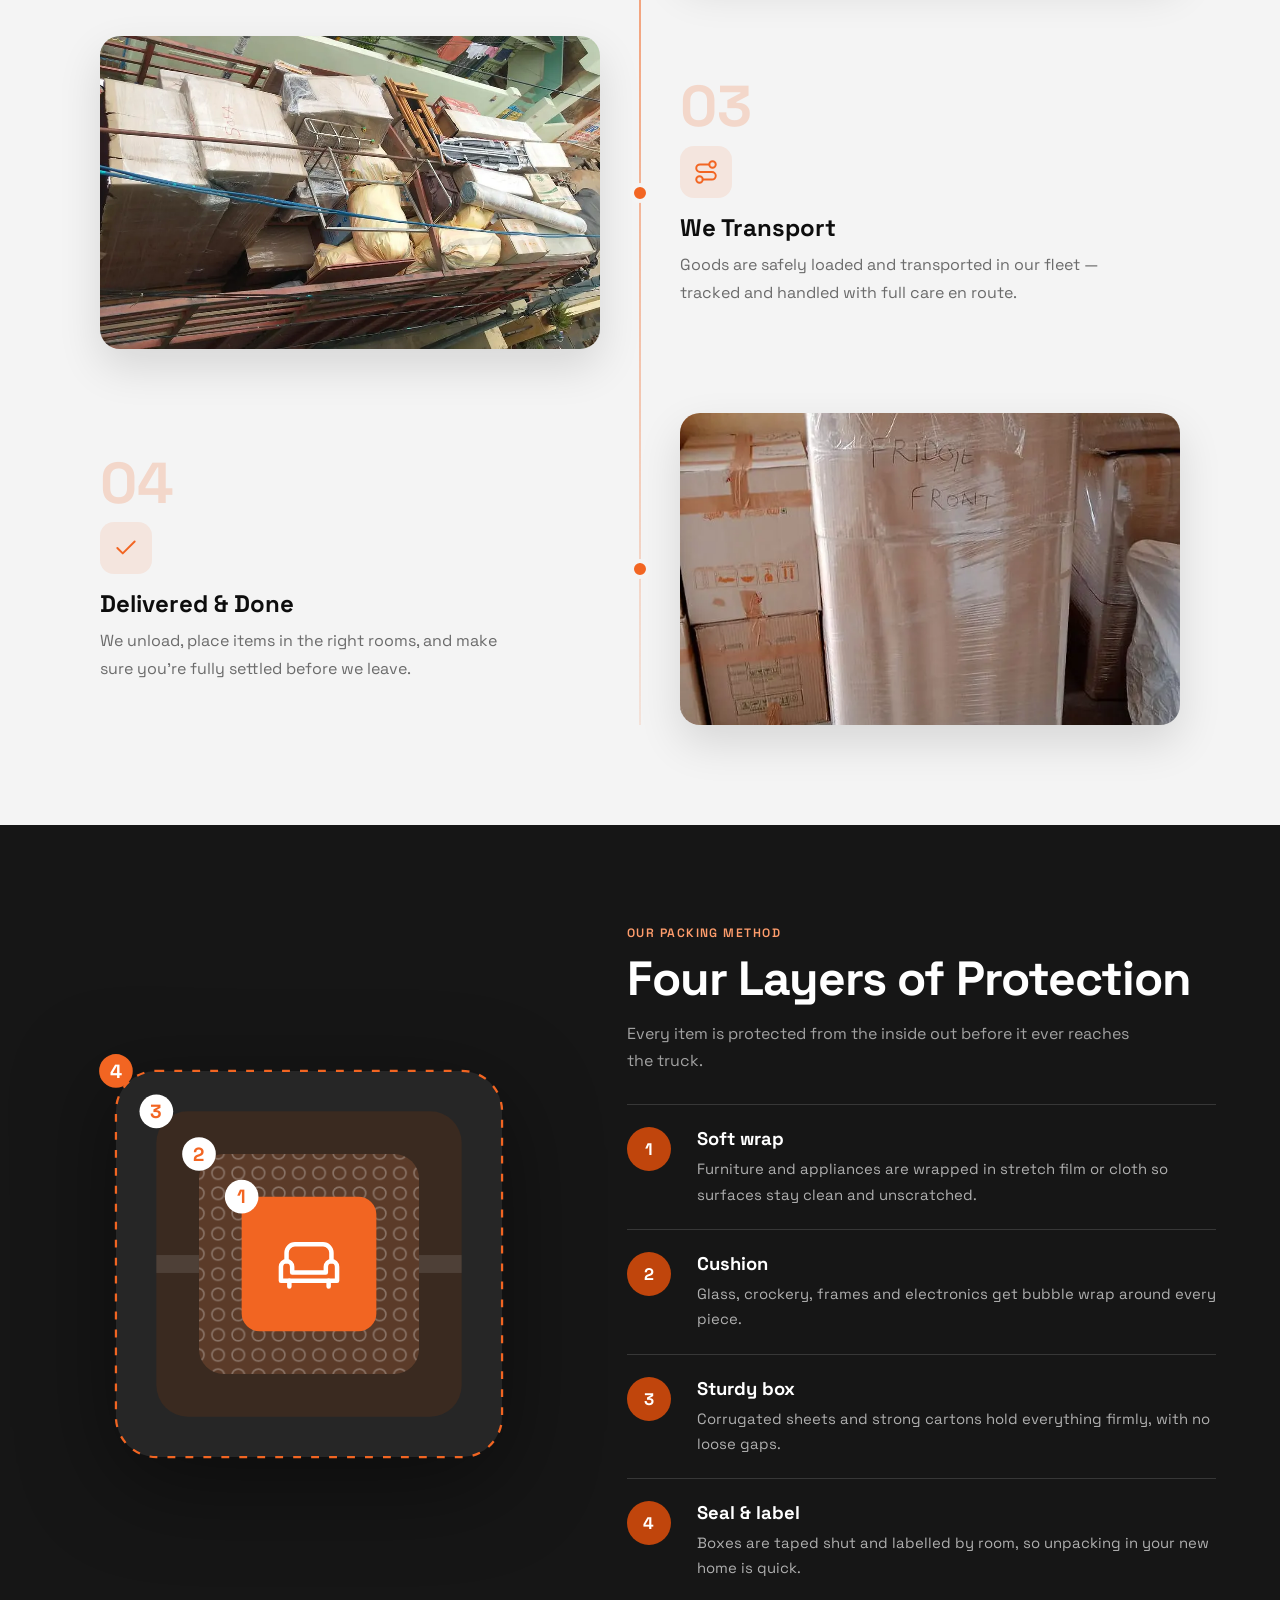
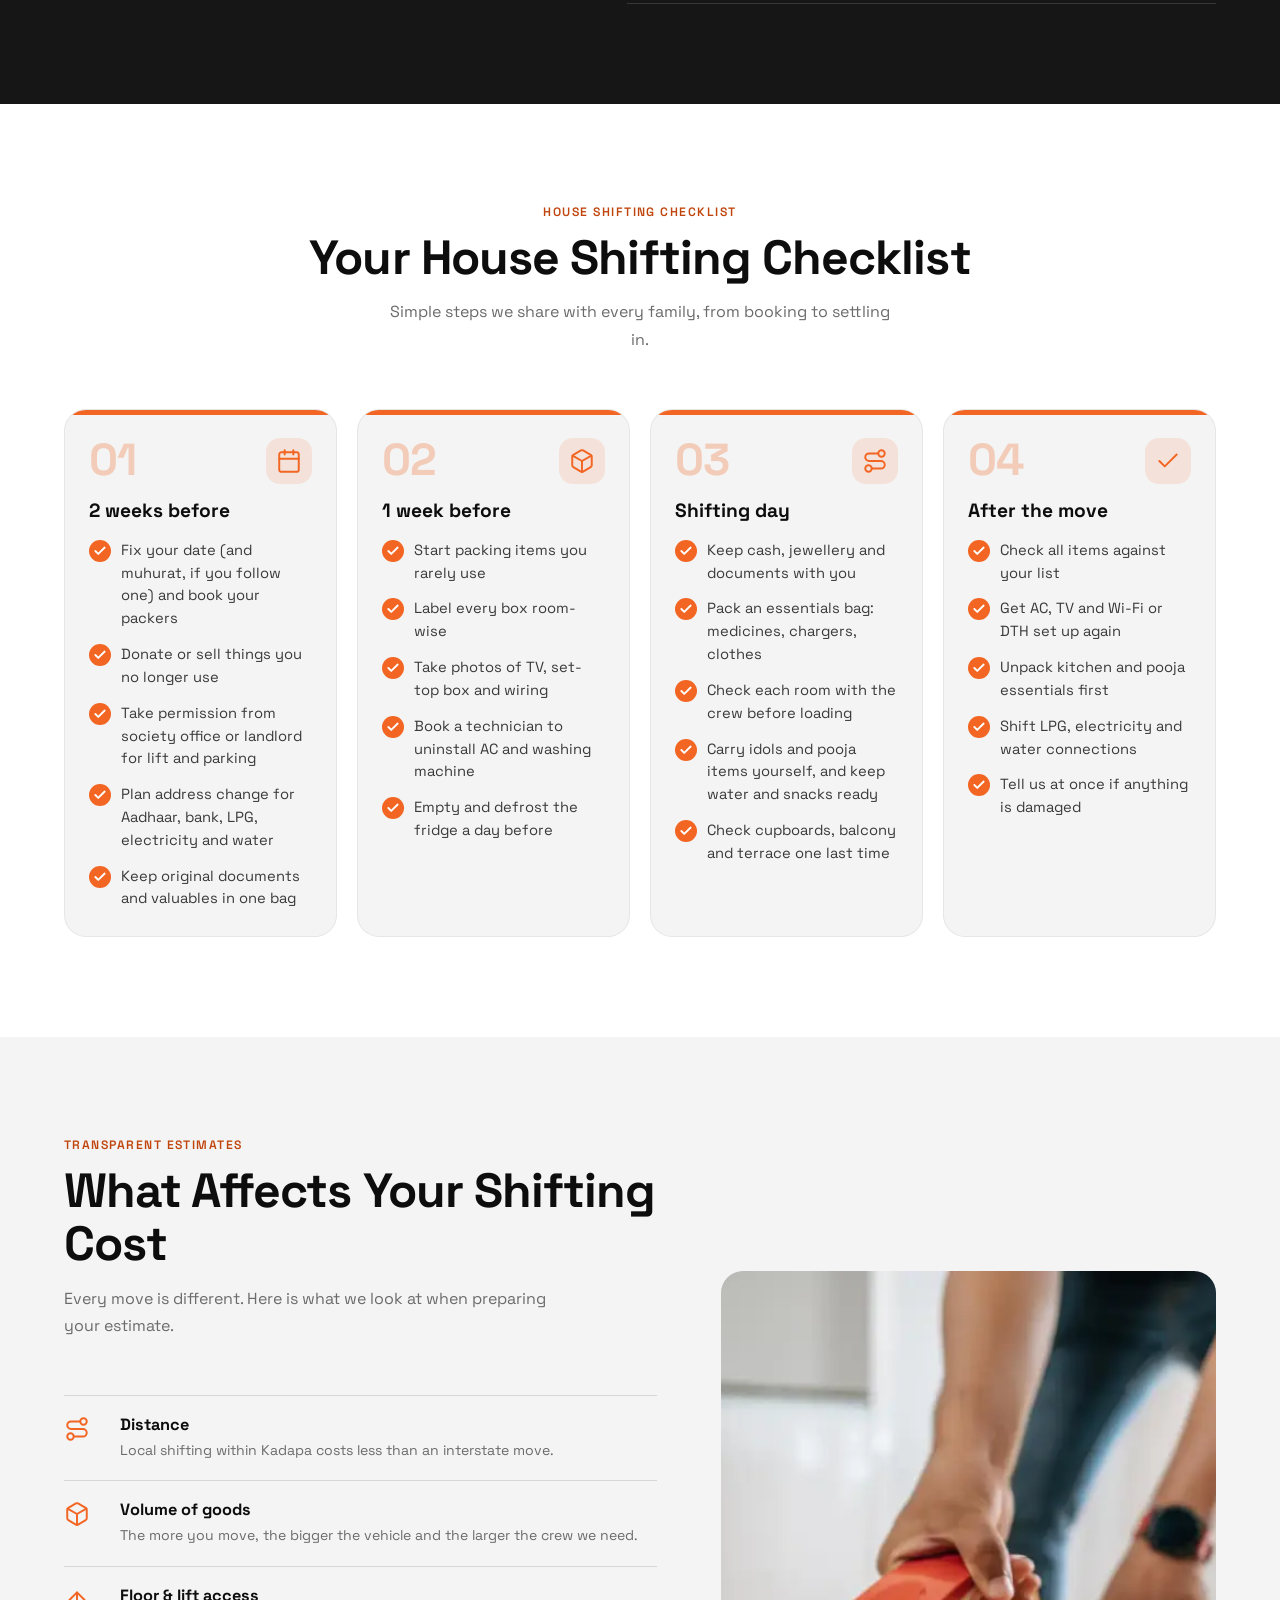
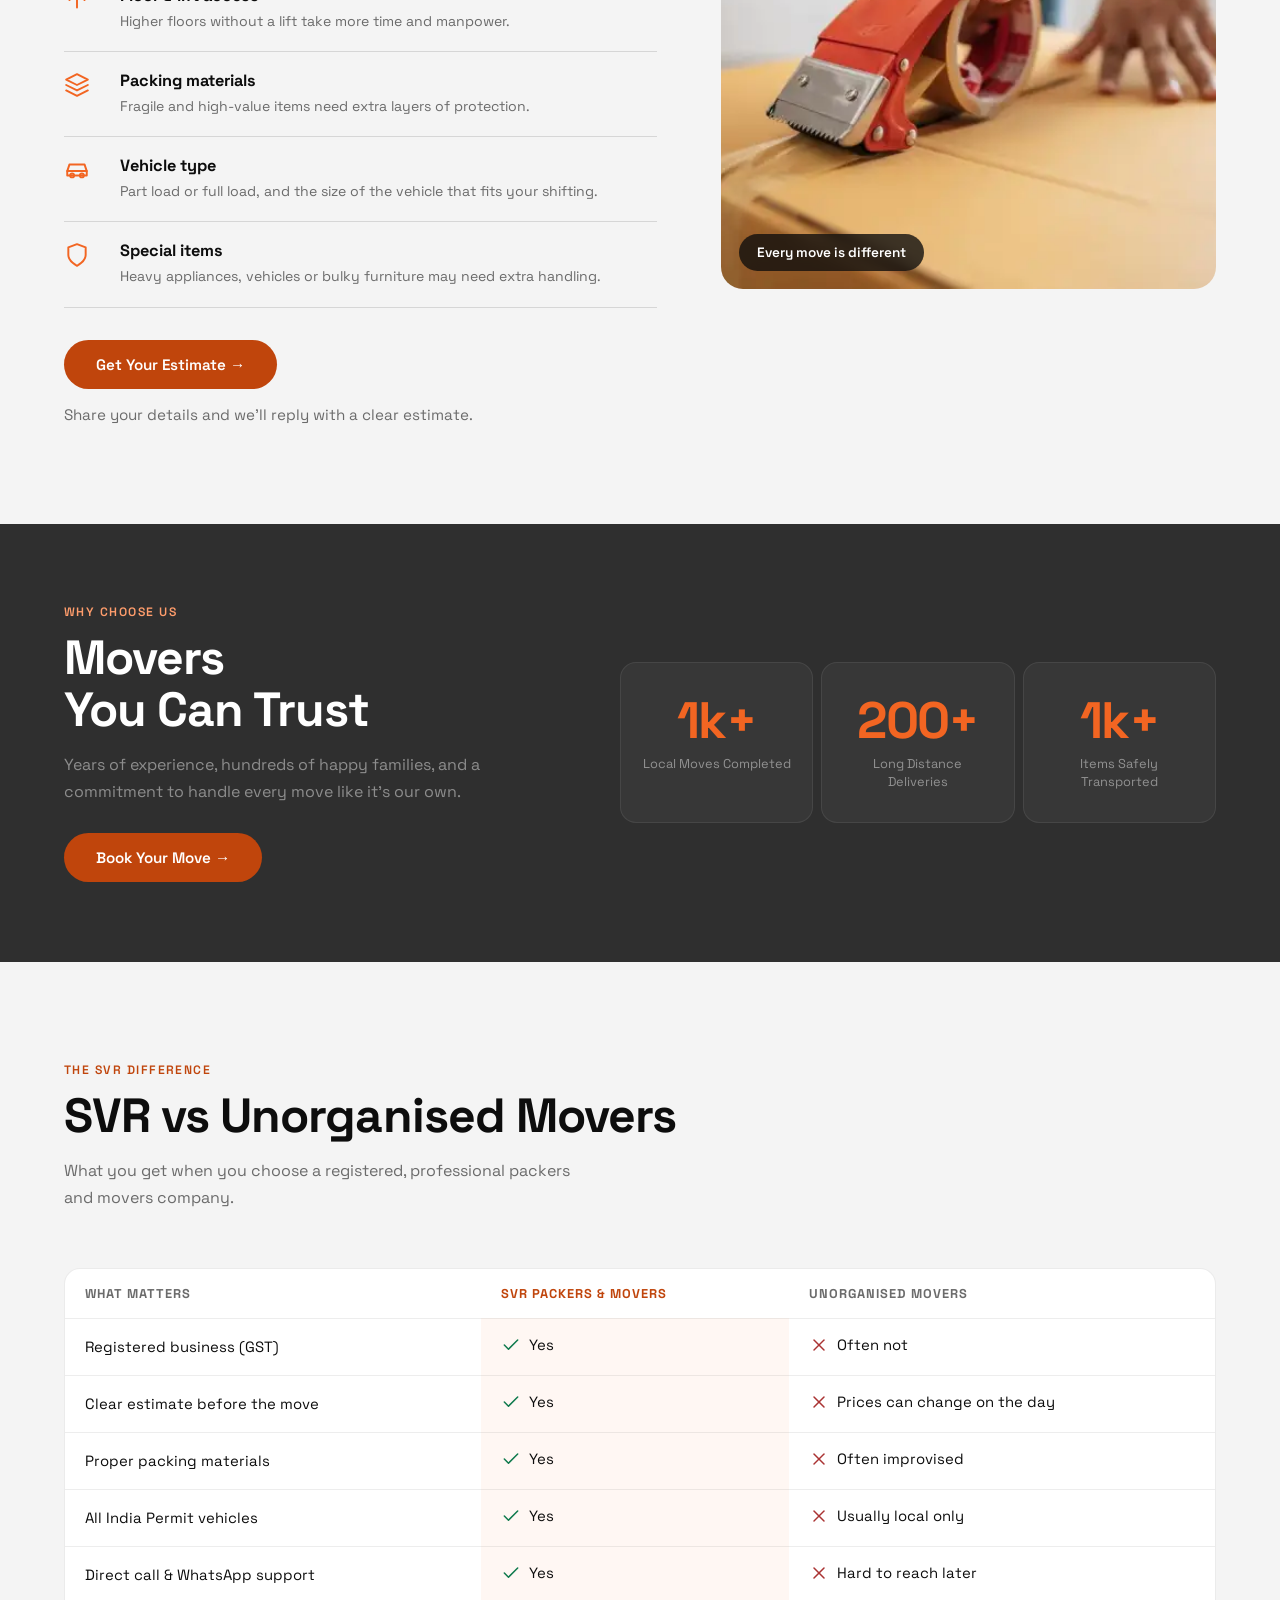
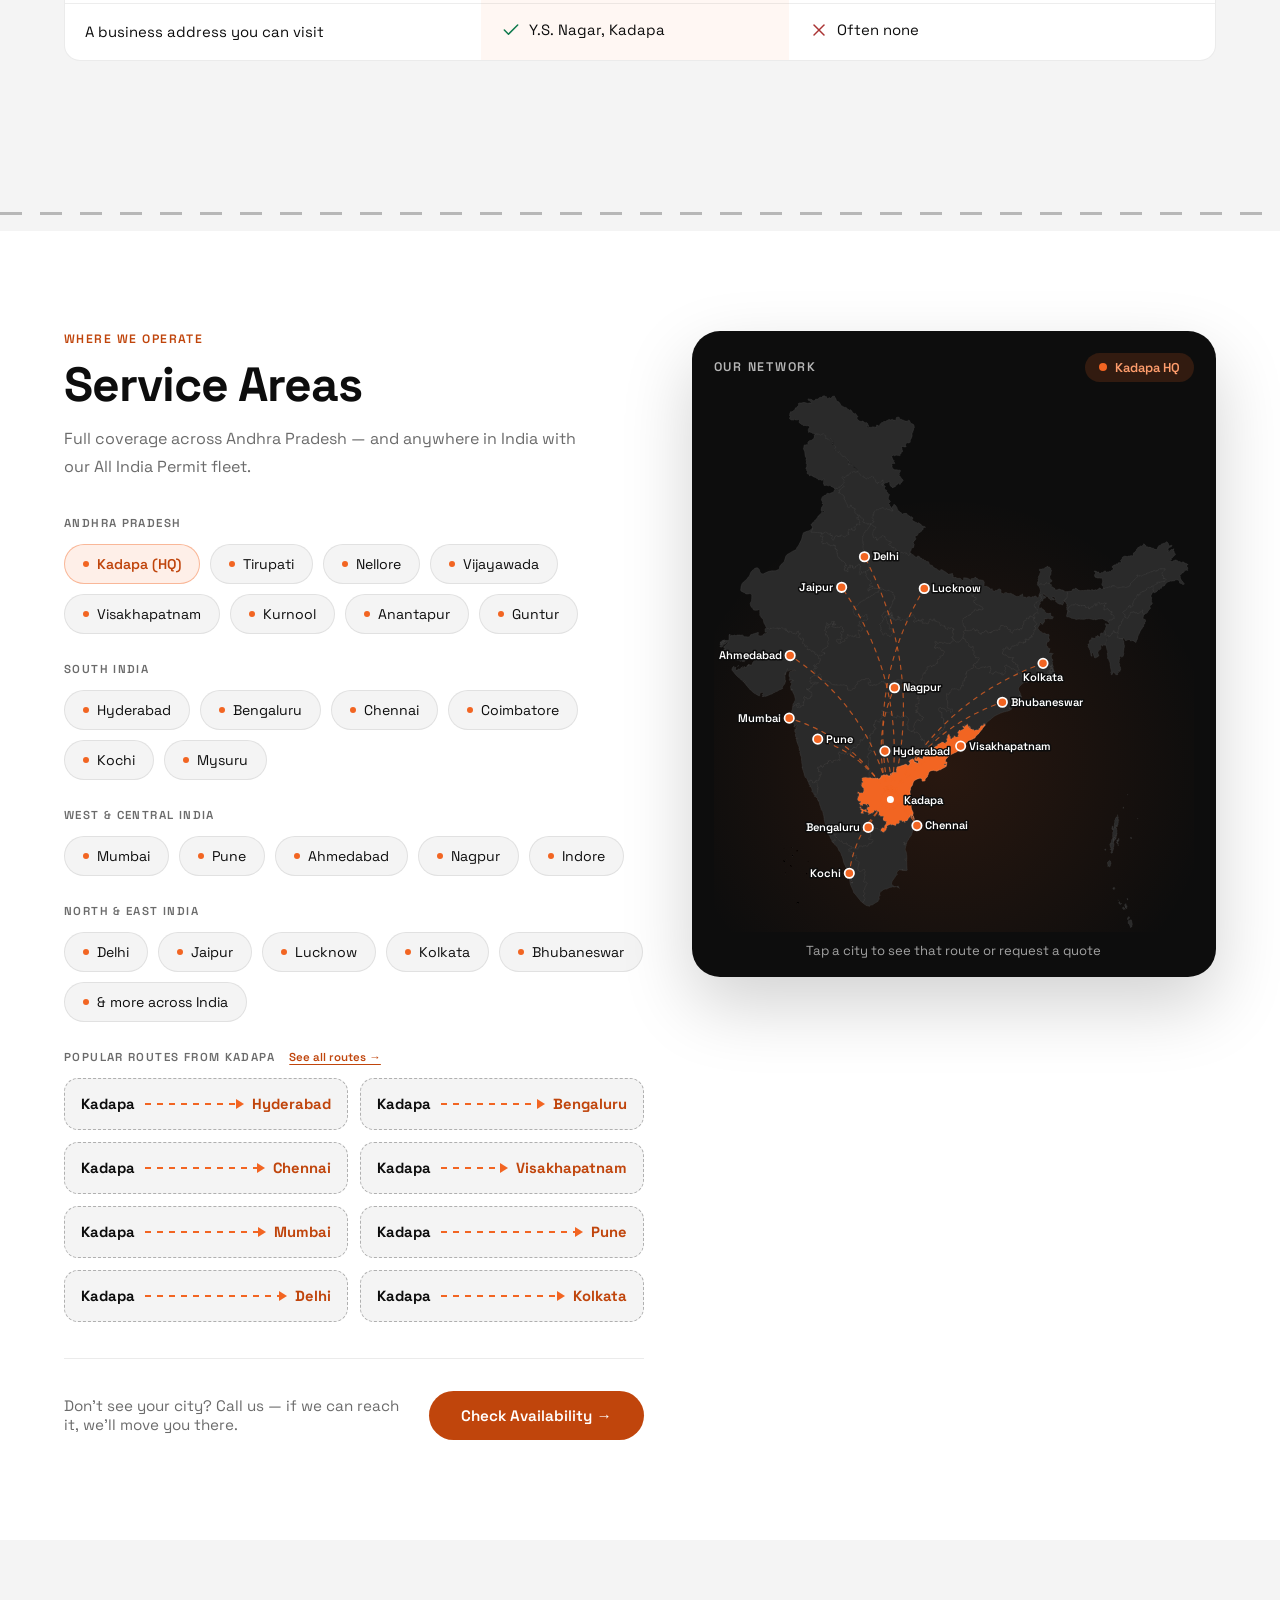
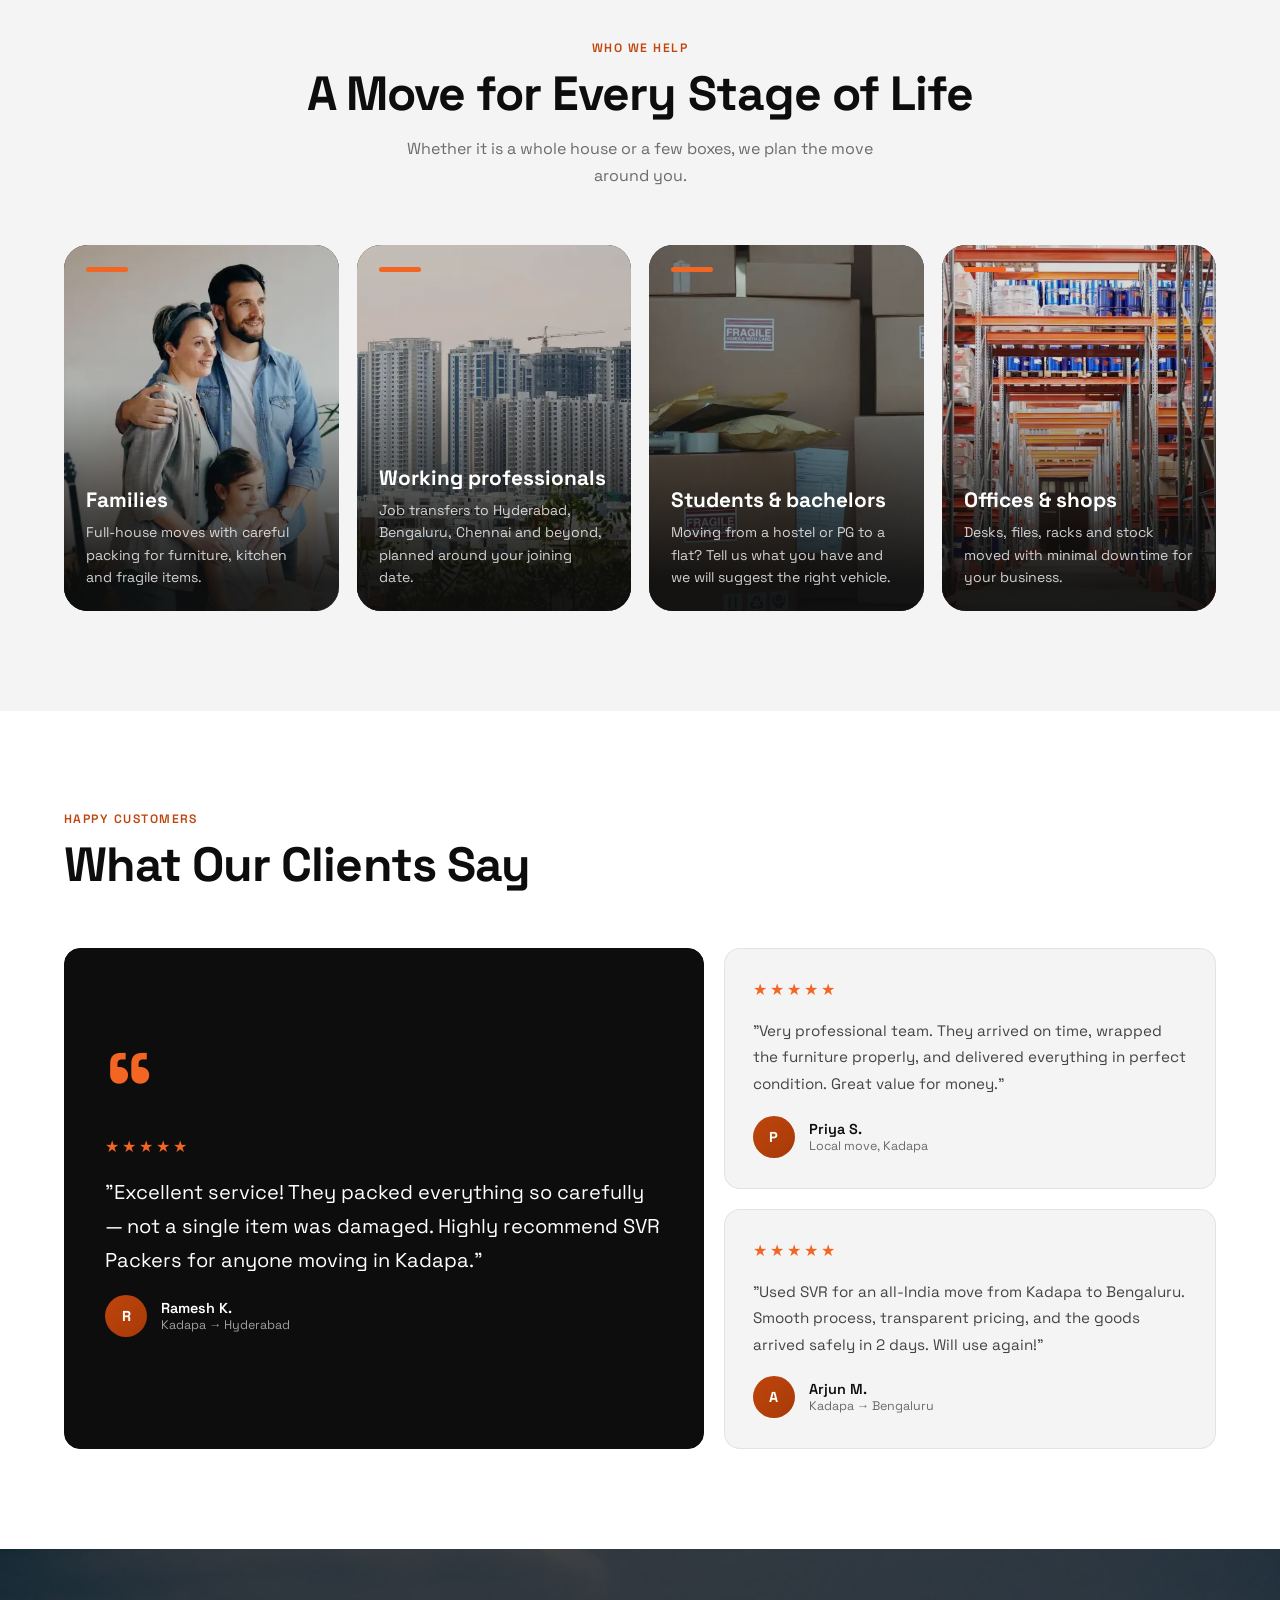
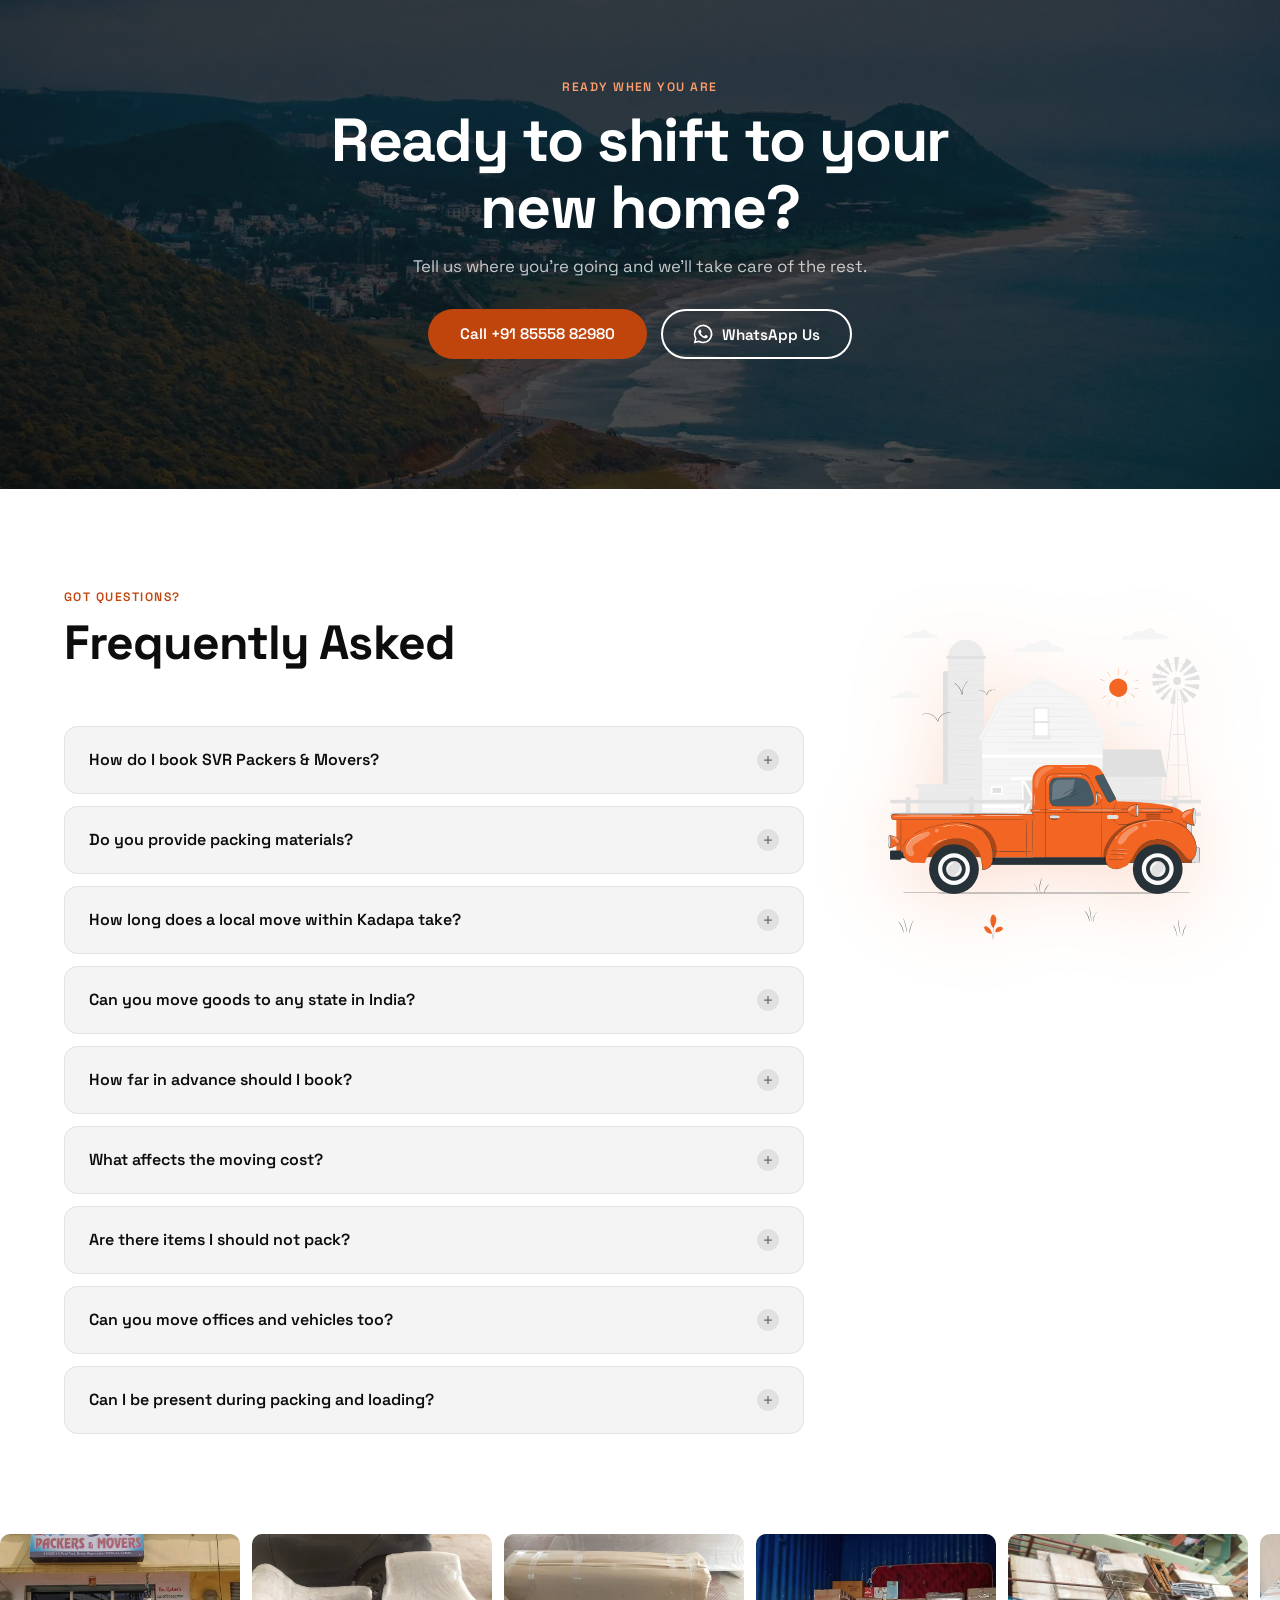
==== commit 7bef7cb0: "SEO + trust: route pages, Kadapa city page, routes hub, About, Terms, India-focused Privacy; interna" ====
--- a/index.html
+++ b/index.html
@@ -47,8 +47,84 @@
       "postalCode": "516004",
       "addressCountry": "IN"
     },
-    "geo": { "@type": "GeoCoordinates", "latitude": 14.4624871, "longitude": 78.8312649 },
-    "areaServed": "India"
+    "geo": {
+      "@type": "GeoCoordinates",
+      "latitude": 14.4624871,
+      "longitude": 78.8312649
+    },
+    "areaServed": [
+      {
+        "@type": "AdministrativeArea",
+        "name": "Andhra Pradesh"
+      },
+      {
+        "@type": "Country",
+        "name": "India"
+      }
+    ],
+    "taxID": "37DURPR1470K1ZV",
+    "hasOfferCatalog": {
+      "@type": "OfferCatalog",
+      "name": "Packers and movers services",
+      "itemListElement": [
+        {
+          "@type": "Offer",
+          "itemOffered": {
+            "@type": "Service",
+            "name": "Local shifting"
+          }
+        },
+        {
+          "@type": "Offer",
+          "itemOffered": {
+            "@type": "Service",
+            "name": "Long distance shifting"
+          }
+        },
+        {
+          "@type": "Offer",
+          "itemOffered": {
+            "@type": "Service",
+            "name": "All India permit moves"
+          }
+        },
+        {
+          "@type": "Offer",
+          "itemOffered": {
+            "@type": "Service",
+            "name": "Packing and unpacking"
+          }
+        },
+        {
+          "@type": "Offer",
+          "itemOffered": {
+            "@type": "Service",
+            "name": "Office shifting"
+          }
+        },
+        {
+          "@type": "Offer",
+          "itemOffered": {
+            "@type": "Service",
+            "name": "Car and bike transport"
+          }
+        },
+        {
+          "@type": "Offer",
+          "itemOffered": {
+            "@type": "Service",
+            "name": "Loading and unloading"
+          }
+        },
+        {
+          "@type": "Offer",
+          "itemOffered": {
+            "@type": "Service",
+            "name": "Storage and warehousing"
+          }
+        }
+      ]
+    }
   }
   </script>
   <script type="application/ld+json">
@@ -389,7 +465,7 @@
 
     /* ── FOOTER ────────────────────────────────────── */
     footer { background: var(--dark); color: rgba(255,255,255,.55); padding: 72px 5% 36px; }
-    .footer-grid { display: grid; grid-template-columns: 1.6fr 1fr 1fr; gap: 48px; margin-bottom: 60px; }
+    .footer-grid { display: grid; grid-template-columns: 1.5fr 1fr 1.1fr 1.2fr; gap: 40px; margin-bottom: 60px; }
     .footer-brand .footer-logo { height: 38px; width: auto; margin-bottom: 18px; }
     .footer-brand p { font-size: .9rem; line-height: 1.75; max-width: 280px; }
     .footer-col h3 {
@@ -745,6 +821,11 @@
     .map-pin:hover .pin-dot, .map-pin:focus-visible .pin-dot { transform: scale(1.4); }
     .map-pin:hover text { fill: #ff9d6c; }
     .map-hint { text-align: center; margin-top: 10px; color: rgba(255,255,255,.62); font-size: .82rem; }
+
+    .see-all { margin-left: 10px; color: var(--orange-ink); text-transform: none; letter-spacing: 0; font-weight: 600; text-decoration: underline; text-underline-offset: 3px; }
+    .see-all:hover { text-decoration-thickness: 2px; }
+    .trust-item span a, .footer-col li span a { color: var(--orange-ink); font-weight: 600; text-decoration: underline; text-underline-offset: 2px; }
+    .footer-col li span a { color: #ff9d6c; }
 
     /* Road divider */
     .road { position: relative; height: 70px; background: var(--light); overflow: hidden; }
@@ -946,6 +1027,7 @@
       <li><a href="#gallery">Gallery</a></li>
       <li><a href="#services">Services</a></li>
       <li><a href="#areas">Areas</a></li>
+      <li><a href="/about">About</a></li>
       <li><a href="#testimonials">Reviews</a></li>
       <li><a href="#faq">FAQ</a></li>
       <li><a href="#contact">Quote</a></li>
@@ -961,6 +1043,7 @@
     <a href="#gallery"      class="m-link">Gallery</a>
     <a href="#services"     class="m-link">Services</a>
     <a href="#areas"        class="m-link">Areas</a>
+    <a href="/about"        class="m-link">About</a>
     <a href="#testimonials" class="m-link">Reviews</a>
     <a href="#faq"          class="m-link">FAQ</a>
     <a href="#contact"      class="m-link">Quote</a>
@@ -1014,7 +1097,7 @@
   <section id="trust" aria-label="Why customers trust us">
     <div class="trust-grid">
       <div class="trust-item"><svg class="ico"><use href="#i-globe"/></svg><div><strong>All India Permit</strong><span>Move to any state</span></div></div>
-      <div class="trust-item"><svg class="ico"><use href="#i-file"/></svg><div><strong>GST Registered</strong><span>GSTIN 37DURPR1470K1ZV</span></div></div>
+      <div class="trust-item"><svg class="ico"><use href="#i-file"/></svg><div><strong>GST Registered</strong><span>GSTIN 37DURPR1470K1ZV · <a href="https://services.gst.gov.in/services/searchtp" target="_blank" rel="noopener noreferrer">Verify</a></span></div></div>
       <div class="trust-item"><svg class="ico"><use href="#i-box"/></svg><div><strong>Safe Packing</strong><span>Quality materials</span></div></div>
       <div class="trust-item"><svg class="ico ico-wa wa-g"><use href="#i-wa"/></svg><div><strong>Call &amp; WhatsApp</strong><span>Quick quotes</span></div></div>
     </div>
@@ -1351,16 +1434,16 @@
         </div>
       </div>
       <div>
-        <p class="area-group-label">Popular Routes from Kadapa</p>
+        <p class="area-group-label">Popular Routes from Kadapa <a class="see-all" href="/routes">See all routes →</a></p>
         <div class="route-grid">
-          <a class="route-card" target="_blank" rel="noopener noreferrer" href="https://api.whatsapp.com/send?phone=918555882980&text=Hello%2C%20I%20need%20a%20quote%20for%20Kadapa%20to%20Hyderabad"><span class="rt-city">Kadapa</span><span class="rt-line"></span><span class="rt-city">Hyderabad</span></a>
-          <a class="route-card" target="_blank" rel="noopener noreferrer" href="https://api.whatsapp.com/send?phone=918555882980&text=Hello%2C%20I%20need%20a%20quote%20for%20Kadapa%20to%20Bengaluru"><span class="rt-city">Kadapa</span><span class="rt-line"></span><span class="rt-city">Bengaluru</span></a>
-          <a class="route-card" target="_blank" rel="noopener noreferrer" href="https://api.whatsapp.com/send?phone=918555882980&text=Hello%2C%20I%20need%20a%20quote%20for%20Kadapa%20to%20Chennai"><span class="rt-city">Kadapa</span><span class="rt-line"></span><span class="rt-city">Chennai</span></a>
-          <a class="route-card" target="_blank" rel="noopener noreferrer" href="https://api.whatsapp.com/send?phone=918555882980&text=Hello%2C%20I%20need%20a%20quote%20for%20Kadapa%20to%20Visakhapatnam"><span class="rt-city">Kadapa</span><span class="rt-line"></span><span class="rt-city">Visakhapatnam</span></a>
-          <a class="route-card" target="_blank" rel="noopener noreferrer" href="https://api.whatsapp.com/send?phone=918555882980&text=Hello%2C%20I%20need%20a%20quote%20for%20Kadapa%20to%20Mumbai"><span class="rt-city">Kadapa</span><span class="rt-line"></span><span class="rt-city">Mumbai</span></a>
-          <a class="route-card" target="_blank" rel="noopener noreferrer" href="https://api.whatsapp.com/send?phone=918555882980&text=Hello%2C%20I%20need%20a%20quote%20for%20Kadapa%20to%20Pune"><span class="rt-city">Kadapa</span><span class="rt-line"></span><span class="rt-city">Pune</span></a>
-          <a class="route-card" target="_blank" rel="noopener noreferrer" href="https://api.whatsapp.com/send?phone=918555882980&text=Hello%2C%20I%20need%20a%20quote%20for%20Kadapa%20to%20Delhi"><span class="rt-city">Kadapa</span><span class="rt-line"></span><span class="rt-city">Delhi</span></a>
-          <a class="route-card" target="_blank" rel="noopener noreferrer" href="https://api.whatsapp.com/send?phone=918555882980&text=Hello%2C%20I%20need%20a%20quote%20for%20Kadapa%20to%20Kolkata"><span class="rt-city">Kadapa</span><span class="rt-line"></span><span class="rt-city">Kolkata</span></a>
+          <a class="route-card" href="/packers-movers-kadapa-to-hyderabad"><span class="rt-city">Kadapa</span><span class="rt-line"></span><span class="rt-city">Hyderabad</span></a>
+          <a class="route-card" href="/packers-movers-kadapa-to-bengaluru"><span class="rt-city">Kadapa</span><span class="rt-line"></span><span class="rt-city">Bengaluru</span></a>
+          <a class="route-card" href="/packers-movers-kadapa-to-chennai"><span class="rt-city">Kadapa</span><span class="rt-line"></span><span class="rt-city">Chennai</span></a>
+          <a class="route-card" href="/packers-movers-kadapa-to-visakhapatnam"><span class="rt-city">Kadapa</span><span class="rt-line"></span><span class="rt-city">Visakhapatnam</span></a>
+          <a class="route-card" href="/packers-movers-kadapa-to-mumbai"><span class="rt-city">Kadapa</span><span class="rt-line"></span><span class="rt-city">Mumbai</span></a>
+          <a class="route-card" href="/packers-movers-kadapa-to-pune"><span class="rt-city">Kadapa</span><span class="rt-line"></span><span class="rt-city">Pune</span></a>
+          <a class="route-card" href="/packers-movers-kadapa-to-delhi"><span class="rt-city">Kadapa</span><span class="rt-line"></span><span class="rt-city">Delhi</span></a>
+          <a class="route-card" href="/packers-movers-kadapa-to-kolkata"><span class="rt-city">Kadapa</span><span class="rt-line"></span><span class="rt-city">Kolkata</span></a>
         </div>
       </div>
       <div class="area-cta-row">
@@ -1392,23 +1475,23 @@
           <path d="M391.1 734.9 Q453.5 613.7 582.2 568.9"/>
           </g>
               <g class="map-hq" transform="translate(391.1 734.9)"><circle class="ring" r="16"/><circle class="ring r2" r="16"/><circle class="dot" r="8"/><text x="24" y="8" text-anchor="start">Kadapa</text></g>
-              <a class="map-pin" href="https://api.whatsapp.com/send?phone=918555882980&amp;text=Hello%2C%20I%20need%20a%20quote%20for%20Kadapa%20to%20Hyderabad" target="_blank" rel="noopener noreferrer" aria-label="Request a quote for Kadapa to Hyderabad"><circle class="pin-dot" cx="381.7" cy="652.4" r="8"/><text x="395.7" y="658.4" text-anchor="start">Hyderabad</text></a>
-              <a class="map-pin" href="https://api.whatsapp.com/send?phone=918555882980&amp;text=Hello%2C%20I%20need%20a%20quote%20for%20Kadapa%20to%20Visakhapatnam" target="_blank" rel="noopener noreferrer" aria-label="Request a quote for Kadapa to Visakhapatnam"><circle class="pin-dot" cx="511.0" cy="643.8" r="8"/><text x="525.0" y="649.8" text-anchor="start">Visakhapatnam</text></a>
-              <a class="map-pin" href="https://api.whatsapp.com/send?phone=918555882980&amp;text=Hello%2C%20I%20need%20a%20quote%20for%20Kadapa%20to%20Bengaluru" target="_blank" rel="noopener noreferrer" aria-label="Request a quote for Kadapa to Bengaluru"><circle class="pin-dot" cx="353.3" cy="782.6" r="8"/><text x="339.3" y="788.6" text-anchor="end">Bengaluru</text></a>
-              <a class="map-pin" href="https://api.whatsapp.com/send?phone=918555882980&amp;text=Hello%2C%20I%20need%20a%20quote%20for%20Kadapa%20to%20Chennai" target="_blank" rel="noopener noreferrer" aria-label="Request a quote for Kadapa to Chennai"><circle class="pin-dot" cx="436.4" cy="779.5" r="8"/><text x="450.4" y="785.5" text-anchor="start">Chennai</text></a>
+              <a class="map-pin" href="/packers-movers-kadapa-to-hyderabad" aria-label="Packers and movers from Kadapa to Hyderabad"><circle class="pin-dot" cx="381.7" cy="652.4" r="8"/><text x="395.7" y="658.4" text-anchor="start">Hyderabad</text></a>
+              <a class="map-pin" href="/packers-movers-kadapa-to-visakhapatnam" aria-label="Packers and movers from Kadapa to Visakhapatnam"><circle class="pin-dot" cx="511.0" cy="643.8" r="8"/><text x="525.0" y="649.8" text-anchor="start">Visakhapatnam</text></a>
+              <a class="map-pin" href="/packers-movers-kadapa-to-bengaluru" aria-label="Packers and movers from Kadapa to Bengaluru"><circle class="pin-dot" cx="353.3" cy="782.6" r="8"/><text x="339.3" y="788.6" text-anchor="end">Bengaluru</text></a>
+              <a class="map-pin" href="/packers-movers-kadapa-to-chennai" aria-label="Packers and movers from Kadapa to Chennai"><circle class="pin-dot" cx="436.4" cy="779.5" r="8"/><text x="450.4" y="785.5" text-anchor="start">Chennai</text></a>
               <a class="map-pin" href="https://api.whatsapp.com/send?phone=918555882980&amp;text=Hello%2C%20I%20need%20a%20quote%20for%20Kadapa%20to%20Kochi" target="_blank" rel="noopener noreferrer" aria-label="Request a quote for Kadapa to Kochi"><circle class="pin-dot" cx="321.0" cy="860.8" r="8"/><text x="307.0" y="866.8" text-anchor="end">Kochi</text></a>
-              <a class="map-pin" href="https://api.whatsapp.com/send?phone=918555882980&amp;text=Hello%2C%20I%20need%20a%20quote%20for%20Kadapa%20to%20Mumbai" target="_blank" rel="noopener noreferrer" aria-label="Request a quote for Kadapa to Mumbai"><circle class="pin-dot" cx="218.4" cy="596.1" r="8"/><text x="204.4" y="602.1" text-anchor="end">Mumbai</text></a>
-              <a class="map-pin" href="https://api.whatsapp.com/send?phone=918555882980&amp;text=Hello%2C%20I%20need%20a%20quote%20for%20Kadapa%20to%20Pune" target="_blank" rel="noopener noreferrer" aria-label="Request a quote for Kadapa to Pune"><circle class="pin-dot" cx="267.1" cy="632.0" r="8"/><text x="281.1" y="638.0" text-anchor="start">Pune</text></a>
+              <a class="map-pin" href="/packers-movers-kadapa-to-mumbai" aria-label="Packers and movers from Kadapa to Mumbai"><circle class="pin-dot" cx="218.4" cy="596.1" r="8"/><text x="204.4" y="602.1" text-anchor="end">Mumbai</text></a>
+              <a class="map-pin" href="/packers-movers-kadapa-to-pune" aria-label="Packers and movers from Kadapa to Pune"><circle class="pin-dot" cx="267.1" cy="632.0" r="8"/><text x="281.1" y="638.0" text-anchor="start">Pune</text></a>
               <a class="map-pin" href="https://api.whatsapp.com/send?phone=918555882980&amp;text=Hello%2C%20I%20need%20a%20quote%20for%20Kadapa%20to%20Ahmedabad" target="_blank" rel="noopener noreferrer" aria-label="Request a quote for Kadapa to Ahmedabad"><circle class="pin-dot" cx="220.0" cy="489.3" r="8"/><text x="206.0" y="495.3" text-anchor="end">Ahmedabad</text></a>
               <a class="map-pin" href="https://api.whatsapp.com/send?phone=918555882980&amp;text=Hello%2C%20I%20need%20a%20quote%20for%20Kadapa%20to%20Nagpur" target="_blank" rel="noopener noreferrer" aria-label="Request a quote for Kadapa to Nagpur"><circle class="pin-dot" cx="398.1" cy="544.3" r="8"/><text x="412.1" y="550.3" text-anchor="start">Nagpur</text></a>
               <a class="map-pin" href="https://api.whatsapp.com/send?phone=918555882980&amp;text=Hello%2C%20I%20need%20a%20quote%20for%20Kadapa%20to%20Jaipur" target="_blank" rel="noopener noreferrer" aria-label="Request a quote for Kadapa to Jaipur"><circle class="pin-dot" cx="307.9" cy="372.8" r="8"/><text x="293.9" y="378.8" text-anchor="end">Jaipur</text></a>
-              <a class="map-pin" href="https://api.whatsapp.com/send?phone=918555882980&amp;text=Hello%2C%20I%20need%20a%20quote%20for%20Kadapa%20to%20Delhi" target="_blank" rel="noopener noreferrer" aria-label="Request a quote for Kadapa to Delhi"><circle class="pin-dot" cx="346.8" cy="320.6" r="8"/><text x="360.8" y="326.6" text-anchor="start">Delhi</text></a>
+              <a class="map-pin" href="/packers-movers-kadapa-to-delhi" aria-label="Packers and movers from Kadapa to Delhi"><circle class="pin-dot" cx="346.8" cy="320.6" r="8"/><text x="360.8" y="326.6" text-anchor="start">Delhi</text></a>
               <a class="map-pin" href="https://api.whatsapp.com/send?phone=918555882980&amp;text=Hello%2C%20I%20need%20a%20quote%20for%20Kadapa%20to%20Lucknow" target="_blank" rel="noopener noreferrer" aria-label="Request a quote for Kadapa to Lucknow"><circle class="pin-dot" cx="448.9" cy="374.8" r="8"/><text x="462.9" y="380.8" text-anchor="start">Lucknow</text></a>
-              <a class="map-pin" href="https://api.whatsapp.com/send?phone=918555882980&amp;text=Hello%2C%20I%20need%20a%20quote%20for%20Kadapa%20to%20Kolkata" target="_blank" rel="noopener noreferrer" aria-label="Request a quote for Kadapa to Kolkata"><circle class="pin-dot" cx="651.6" cy="502.6" r="8"/><text x="651.6" y="532.6" text-anchor="middle">Kolkata</text></a>
+              <a class="map-pin" href="/packers-movers-kadapa-to-kolkata" aria-label="Packers and movers from Kadapa to Kolkata"><circle class="pin-dot" cx="651.6" cy="502.6" r="8"/><text x="651.6" y="532.6" text-anchor="middle">Kolkata</text></a>
               <a class="map-pin" href="https://api.whatsapp.com/send?phone=918555882980&amp;text=Hello%2C%20I%20need%20a%20quote%20for%20Kadapa%20to%20Bhubaneswar" target="_blank" rel="noopener noreferrer" aria-label="Request a quote for Kadapa to Bhubaneswar"><circle class="pin-dot" cx="582.2" cy="568.9" r="8"/><text x="596.2" y="574.9" text-anchor="start">Bhubaneswar</text></a>
               </svg>
           </div>
-          <p class="map-hint">Tap a city to request a quote for that route</p>
+          <p class="map-hint">Tap a city to see that route or request a quote</p>
         </div>
       </div>
     </div>
@@ -1656,6 +1739,22 @@
           <li><a href="#testimonials">Reviews</a></li>
           <li><a href="#faq">FAQ</a></li>
           <li><a href="#contact">Request a Quote</a></li>
+          <li><a href="/about">About Us</a></li>
+          <li><a href="/packers-and-movers-in-kadapa">Packers &amp; Movers in Kadapa</a></li>
+        </ul>
+      </div>
+      <div class="footer-col">
+        <h3>Popular Routes</h3>
+        <ul>
+          <li><a href="/packers-movers-kadapa-to-hyderabad">Kadapa to Hyderabad</a></li>
+          <li><a href="/packers-movers-kadapa-to-bengaluru">Kadapa to Bengaluru</a></li>
+          <li><a href="/packers-movers-kadapa-to-chennai">Kadapa to Chennai</a></li>
+          <li><a href="/packers-movers-kadapa-to-visakhapatnam">Kadapa to Visakhapatnam</a></li>
+          <li><a href="/packers-movers-kadapa-to-mumbai">Kadapa to Mumbai</a></li>
+          <li><a href="/packers-movers-kadapa-to-pune">Kadapa to Pune</a></li>
+          <li><a href="/packers-movers-kadapa-to-delhi">Kadapa to Delhi</a></li>
+          <li><a href="/packers-movers-kadapa-to-kolkata">Kadapa to Kolkata</a></li>
+          <li><a href="/routes">All routes →</a></li>
         </ul>
       </div>
       <div class="footer-col">
@@ -1675,7 +1774,7 @@
           </li>
           <li>
             <svg viewBox="0 0 24 24" fill="none" stroke-width="1.8" stroke-linecap="round" stroke-linejoin="round"><rect x="2" y="7" width="20" height="14" rx="2"/><path d="M16 7V5a2 2 0 0 0-4 0v2"/><line x1="12" y1="12" x2="12" y2="16"/></svg>
-            <span>GSTIN: 37DURPR1470K1ZV</span>
+            <span>GSTIN: 37DURPR1470K1ZV · <a href="https://services.gst.gov.in/services/searchtp" target="_blank" rel="noopener noreferrer">Verify</a></span>
           </li>
         </ul>
       </div>
@@ -1683,6 +1782,7 @@
     <div class="footer-bottom">
       <span>© 2026 SVR Packers &amp; Movers. All rights reserved.</span>
       <a href="/privacy" class="legal-link">Privacy Policy</a>
+      <a href="/terms" class="legal-link">Terms &amp; Conditions</a>
     </div>
   </footer>
 
